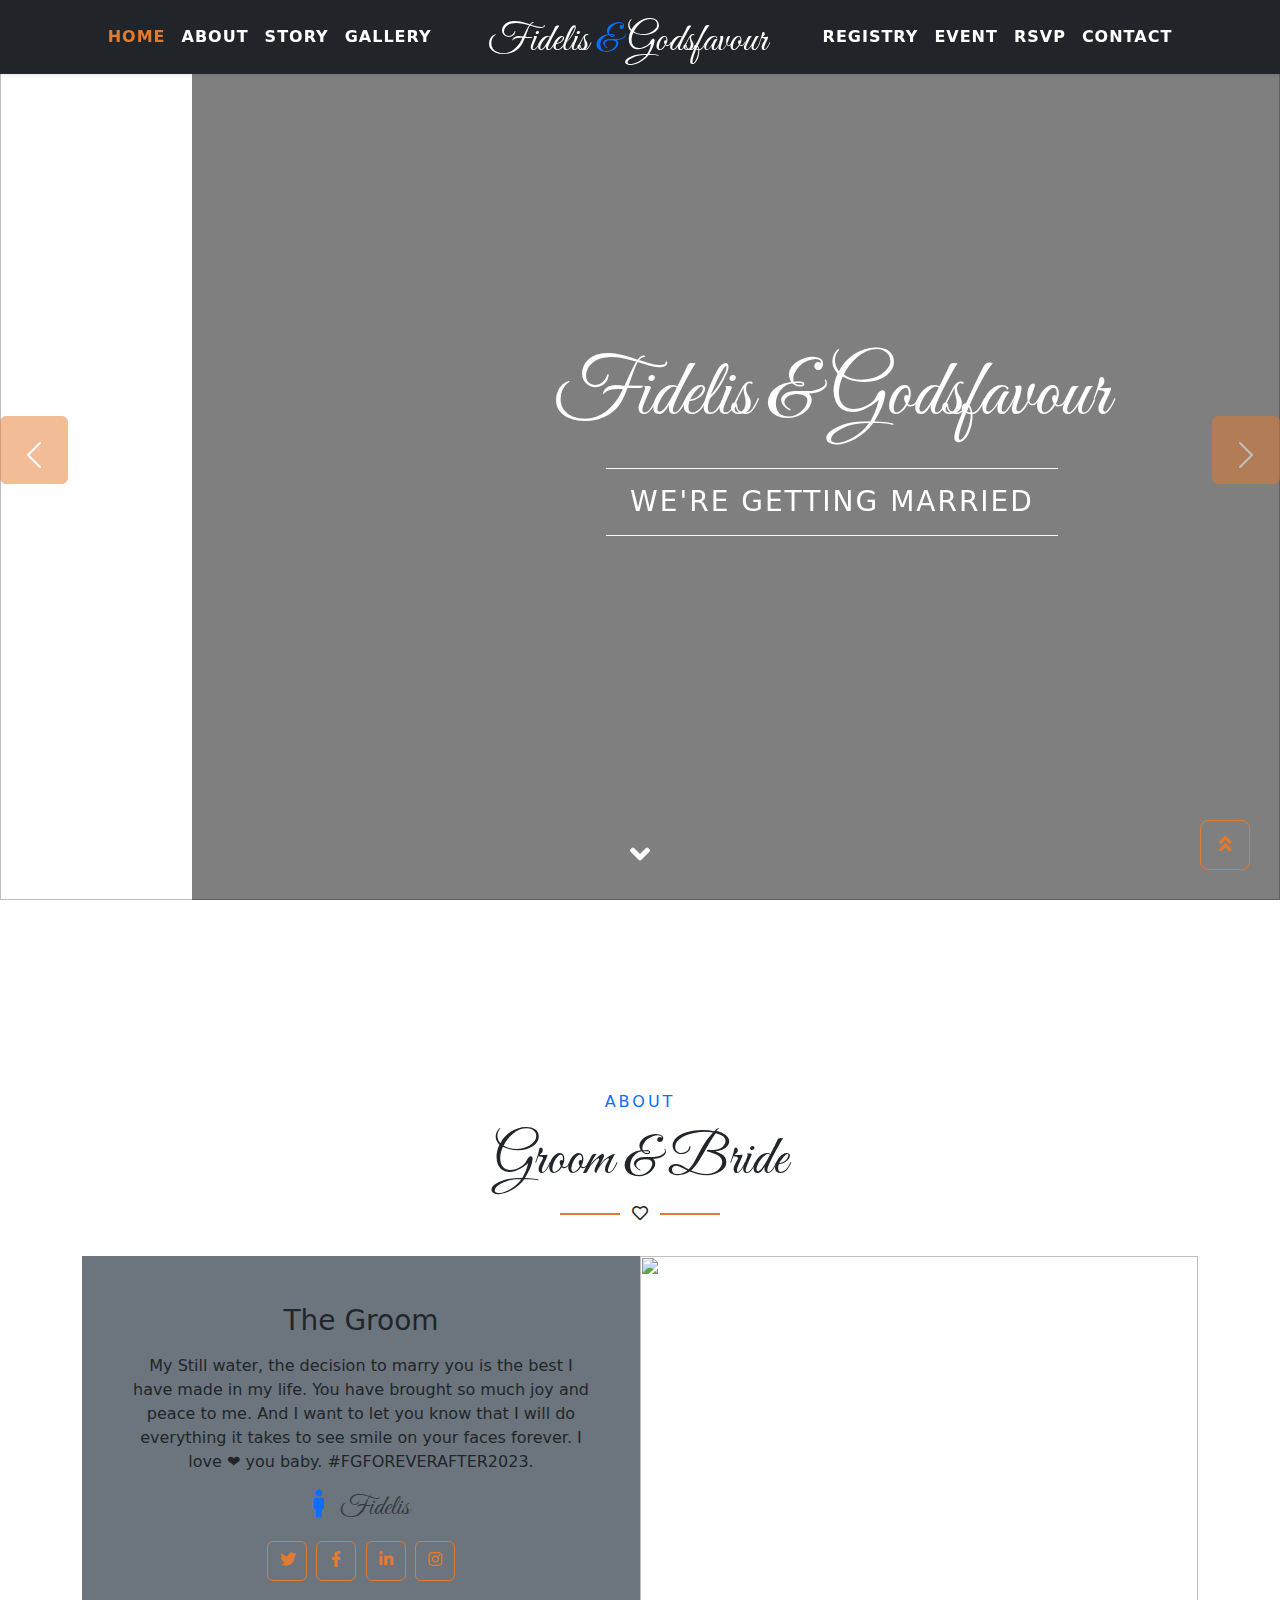
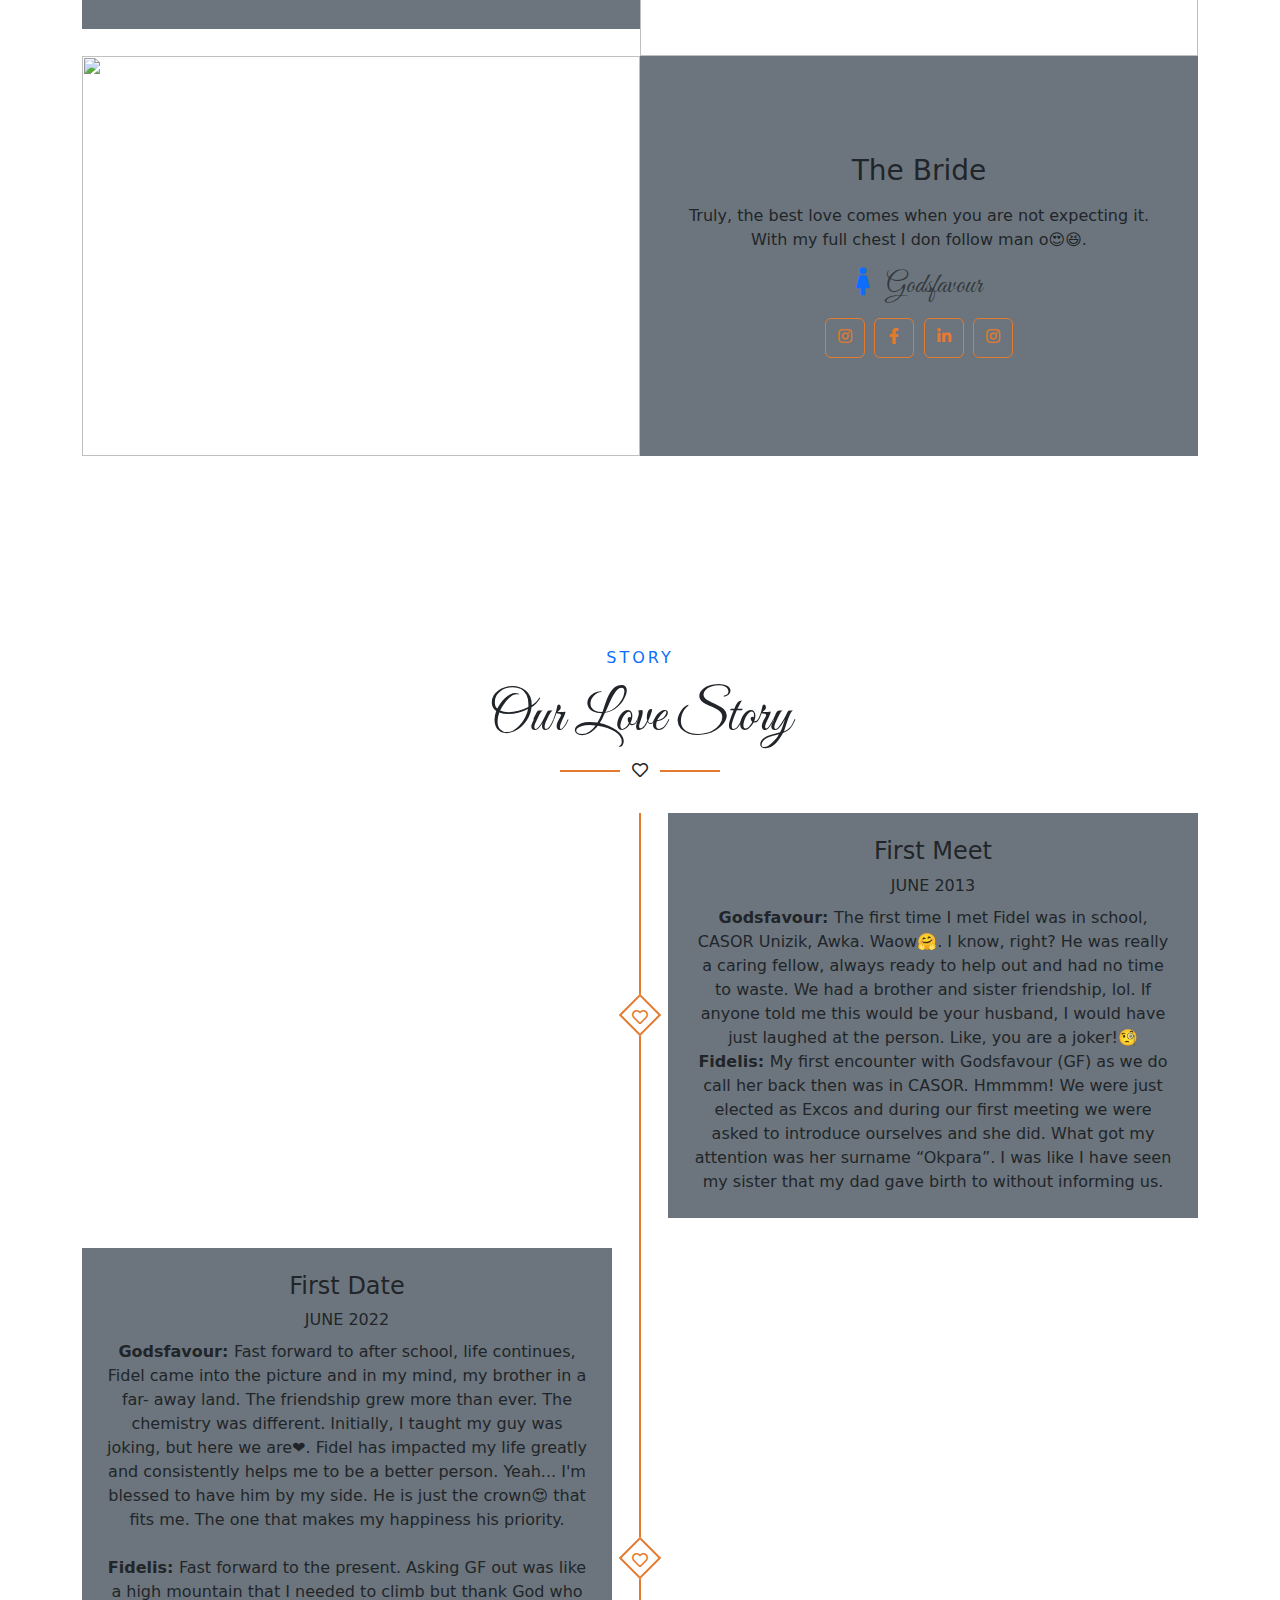
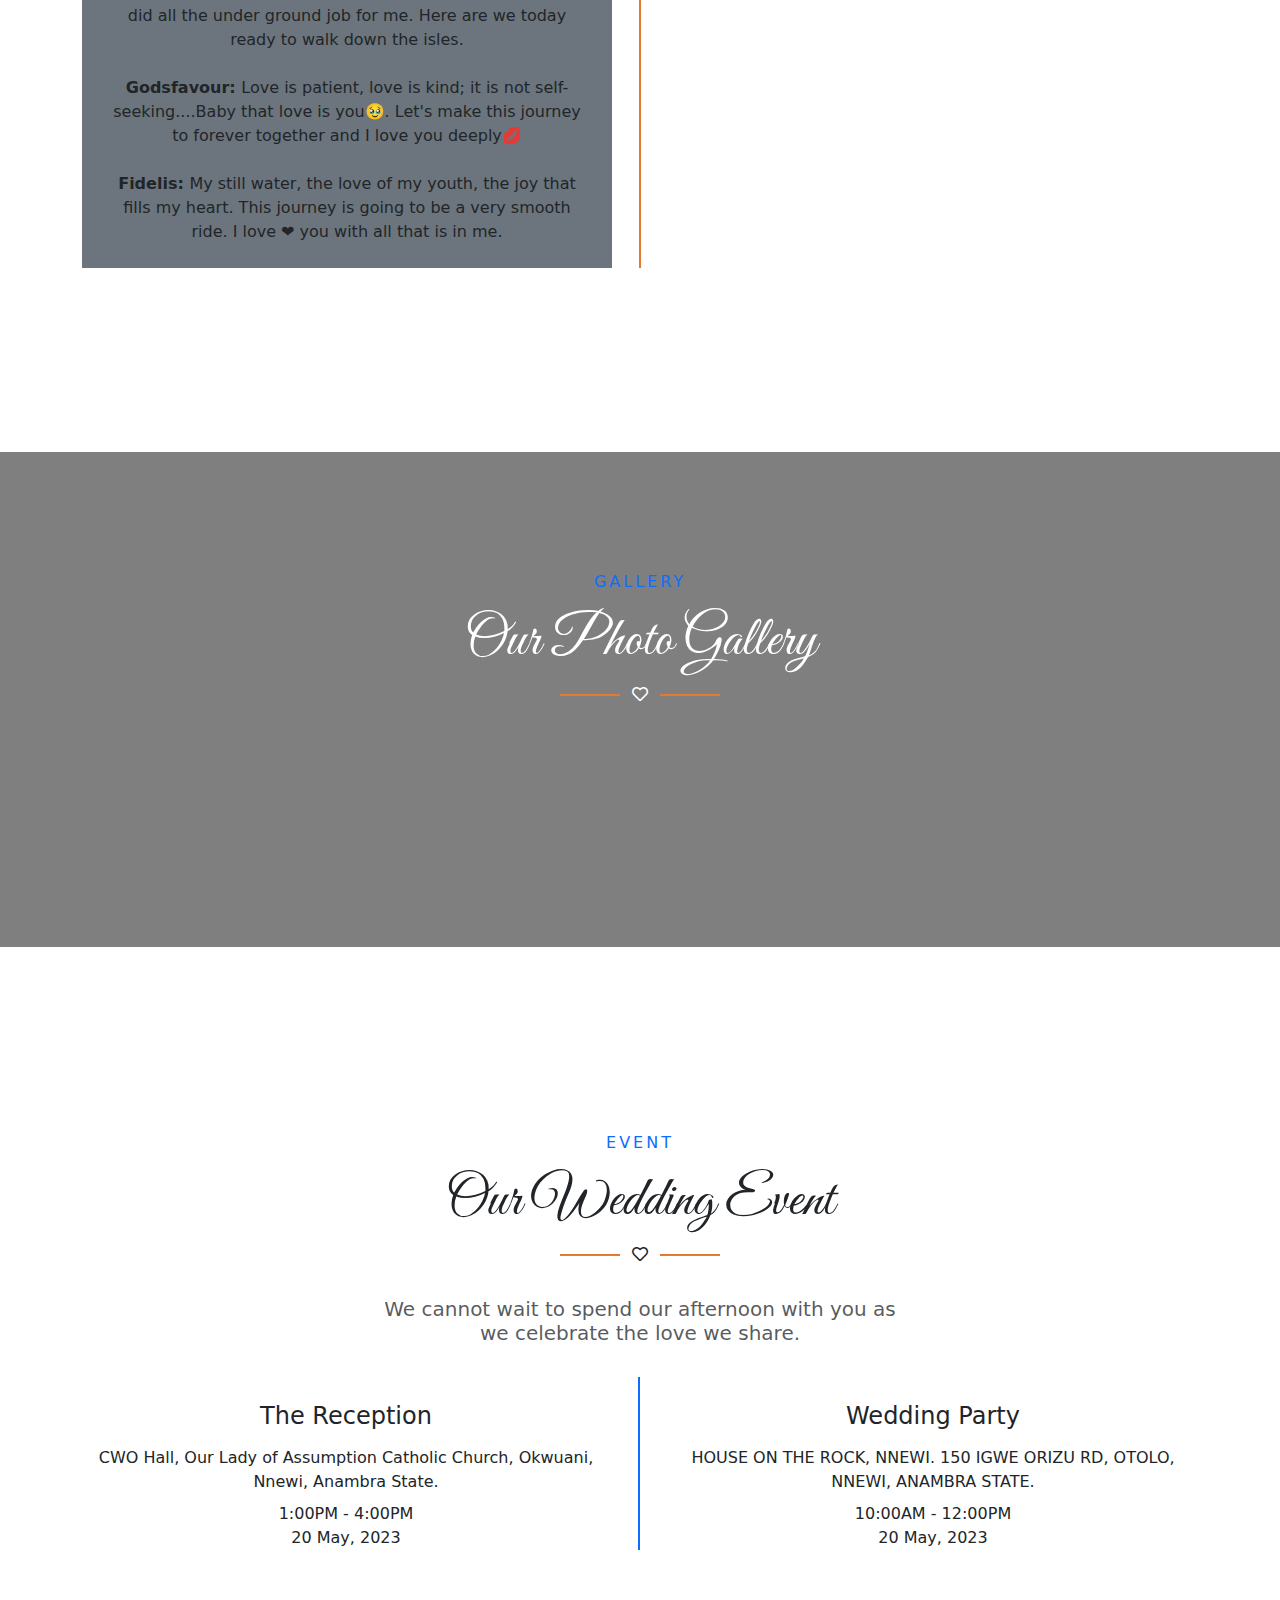
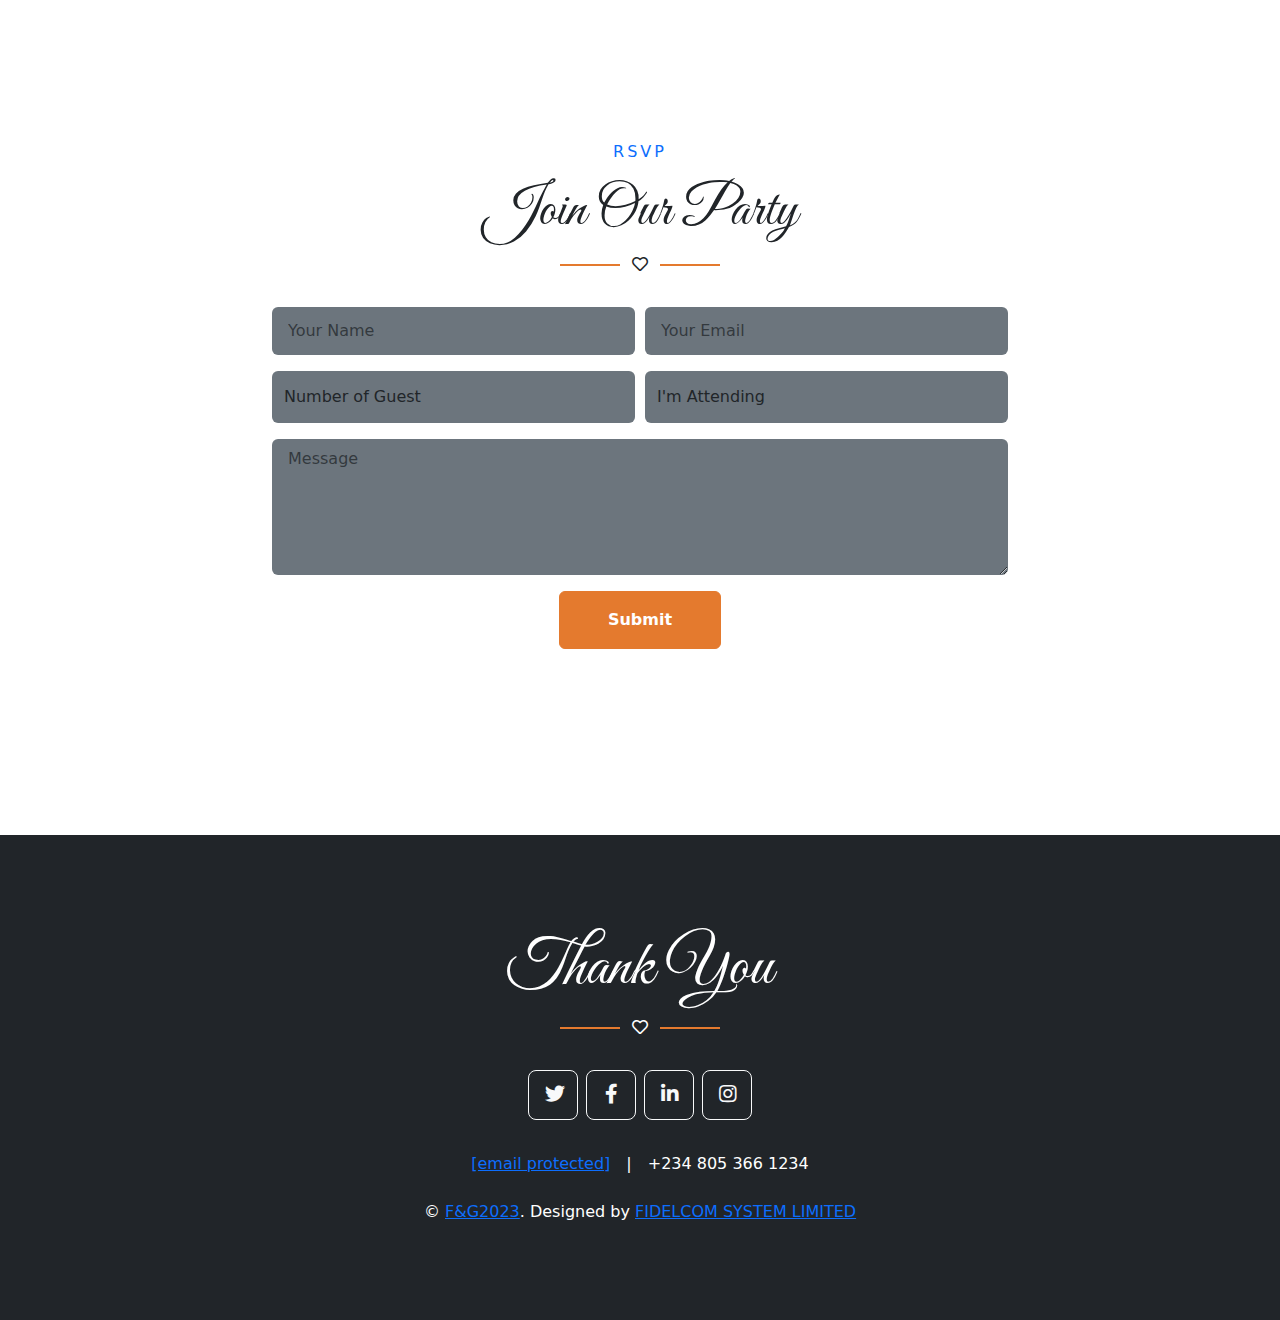
==== index.html @ 3bf1fab0 "first commit" ====
<!DOCTYPE html>
<html lang="en">
<head>
<meta charset="utf-8">
<title>FGFOREVERAFTER2023</title>
<meta content="width=device-width, initial-scale=1.0" name="viewport">
<meta content="Fidelcom System Limited" name="keywords">
<meta content="Fidelcom System Limited" name="description">
<meta http-equiv="Content-Security-Policy" content="upgrade-insecure-requests" />

<link href="img/favicon.ico" rel="icon">
<link rel="stylesheet" href="style.css">
<link rel="stylesheet" href="https://cdnjs.cloudflare.com/ajax/libs/OwlCarousel2/2.3.4/assets/owl.carousel.css">
<link rel="stylesheet" href="https://cdn.jsdelivr.net/npm/bootstrap@5.3.0/dist/css/bootstrap.min.css">
<link rel="preconnect" href="https://fonts.gstatic.com">
<link href="https://fonts.googleapis.com/css2?family=Great+Vibes&family=Montserrat:wght@400;600&display=swap" rel="stylesheet">

<link href="https://cdnjs.cloudflare.com/ajax/libs/font-awesome/5.10.0/css/all.min.css" rel="stylesheet">

<link rel="stylesheet" href="owlcarousel/owl.carousel.min.css">
<link href="lib/lightbox/css/lightbox.min.css" rel="stylesheet">

<link href="css/style.css" rel="stylesheet">

<style>
    [wire\:loading], [wire\:loading\.delay], [wire\:loading\.inline-block], [wire\:loading\.inline], [wire\:loading\.block], [wire\:loading\.flex], [wire\:loading\.table], [wire\:loading\.grid], [wire\:loading\.inline-flex] {
        display: none;
    }

    [wire\:loading\.delay\.shortest], [wire\:loading\.delay\.shorter], [wire\:loading\.delay\.short], [wire\:loading\.delay\.long], [wire\:loading\.delay\.longer], [wire\:loading\.delay\.longest] {
        display:none;
    }

    [wire\:offline] {
        display: none;
    }

    [wire\:dirty]:not(textarea):not(input):not(select) {
        display: none;
    }

    input:-webkit-autofill, select:-webkit-autofill, textarea:-webkit-autofill {
        animation-duration: 50000s;
        animation-name: livewireautofill;
    }

    @keyframes livewireautofill { from {} }
</style>
</head>
<body data-spy="scroll" data-target=".navbar" data-offset="51">

<nav class="navbar fixed-top shadow-sm navbar-expand-lg bg-dark navbar-dark py-3 py-lg-0 px-lg-5">
<a href="index.html" class="navbar-brand d-block d-lg-none">
<h1 class="font-secondary text-white mb-n2">Fidelis <span class="text-primary">&</span> Godsfavour</h1>
</a>
<button type="button" class="navbar-toggler" data-toggle="collapse" data-target="#navbarCollapse">
<span class="navbar-toggler-icon"></span>
</button>
<div class="collapse navbar-collapse justify-content-between" id="navbarCollapse">
<div class="navbar-nav ml-auto py-0">
<a href="#home" class="nav-item nav-link active">Home</a>
<a href="#about" class="nav-item nav-link">About</a>
<a href="#story" class="nav-item nav-link">Story</a>
<a href="#gallery" class="nav-item nav-link">Gallery</a>
</div>
<a href="/" class="navbar-brand mx-5 d-none d-lg-block">
<h1 class="font-secondary text-white mb-n2">Fidelis <span class="text-primary">&</span> Godsfavour</h1>
</a>
<div class="navbar-nav mr-auto py-0">
<a href="https://fandg23.fidelcom.org/registrys" class="nav-item nav-link">Registry</a>
<a href="#event" class="nav-item nav-link">Event</a>
<a href="#rsvp" class="nav-item nav-link">RSVP</a>
<a href="#contact" class="nav-item nav-link">Contact</a>
</div>
</div>
</nav>


<div class="container-fluid p-0 mb-5 pb-5" id="home">
<div id="header-carousel" class="carousel slide carousel-fade" data-ride="carousel">
<div class="carousel-inner">
<div class="carousel-item position-relative active" style="height: 100vh; min-height: 400px;">
<img class="position-absolute w-100 h-100" src="https://fandg23.fidelcom.org/img/carousel-2.jpg" style="object-fit: cover;">
<div class="carousel-caption d-flex flex-column align-items-center justify-content-center">
<div class="p-3" style="max-width: 900px;">
<h1 class="display-1 font-secondary text-white mt-n3 mb-md-4">Fidelis & Godsfavour</h1>
<div class="d-inline-block border-top border-bottom border-light py-3 px-4">
<h3 class="text-uppercase font-weight-normal text-white m-0" style="letter-spacing: 2px;">We're getting married</h3>
</div>
</div>
</div>
</div>
<div class="carousel-item position-relative" style="height: 100vh; min-height: 400px;">
<img class="position-absolute w-100 h-100" src="	https://fandg23.fidelcom.org/img/1.jpg
" style="object-fit: cover;">
<div class="carousel-caption d-flex flex-column align-items-center justify-content-center">
<div class="p-3" style="max-width: 900px;">
<h1 class="display-1 font-secondary text-white mt-n3 mb-md-4">Fidelis & Godsfavour</h1>
<div class="d-inline-block border-top border-bottom border-light py-3 px-4">
<h3 class="text-uppercase font-weight-normal text-white m-0" style="letter-spacing: 2px;">We're getting married</h3>
</div>
<button type="button" class="btn-play mx-auto" data-toggle="modal" data-src="https://www.youtube.com/embed/DWRcNpR6Kdc" data-target="#videoModal">
<span></span>
</button>
</div>
</div>
</div>
</div>
<a class="carousel-control-prev justify-content-start" href="#header-carousel" data-slide="prev">
<div class="btn btn-primary px-0" style="width: 68px; height: 68px;">
<span class="carousel-control-prev-icon mt-3"></span>
</div>
</a>
<a class="carousel-control-next justify-content-end" href="#header-carousel" data-slide="next">
<div class="btn btn-primary px-0" style="width: 68px; height: 68px;">
<span class="carousel-control-next-icon mt-3"></span>
</div>
</a>
</div>
</div>


<div class="modal fade" id="videoModal" tabindex="-1" role="dialog" aria-labelledby="exampleModalLabel" aria-hidden="true">
<div class="modal-dialog" role="document">
<div class="modal-content">
<div class="modal-body">
<button type="button" class="close" data-dismiss="modal" aria-label="Close">
<span aria-hidden="true">&times;</span>
</button>

<div class="embed-responsive embed-responsive-16by9">
<iframe class="embed-responsive-item" src id="video" allowscriptaccess="always" allow="autoplay"></iframe>
</div>
</div>
</div>
</div>
</div>


<div class="container-fluid py-5" id="about">
<div class="container py-5">
<div class="section-title position-relative text-center">
<h6 class="text-uppercase text-primary mb-3" style="letter-spacing: 3px;">About</h6>
<h1 class="font-secondary display-4">Groom & Bride</h1>
<i class="far fa-heart text-dark"></i>
</div>
<div class="row m-0 mb-4 mb-md-0 pb-2 pb-md-0">
<div class="col-md-6 p-0 text-center text-md-right">
<div class="groom_brideh-100 d-flex flex-column justify-content-center bg-secondary p-5">
<h3 class="mb-3">The Groom</h3>
<p>My Still water, the decision to marry you is the best I have made in my life. You have brought so much joy and peace to me. And I want to let you know that I will do everything it takes to see smile on your faces forever. I love ❤ you baby. #FGFOREVERAFTER2023.</p>
<h3 class="font-secondary font-weight-normal text-muted mb-3"><i class="fa fa-male text-primary pr-3"></i>Fidelis</h3>
<div class="position-relative">
<a class="btn btn-outline-primary btn-square mr-1" href="https://twitter.com/fidelis_okpara"><i class="fab fa-twitter"></i></a>
<a class="btn btn-outline-primary btn-square mr-1" href="https://www.facebook.com/fidelis.okpara.7?mibextid=LQQJ4d"><i class="fab fa-facebook-f"></i></a>
<a class="btn btn-outline-primary btn-square mr-1" href="https://linkedin.com/in/fidelisokpara123"><i class="fab fa-linkedin-in"></i></a>
<a class="btn btn-outline-primary btn-square" href="https://instagram.com/fidelcom_consult?igshid=NTc4MTIwNjQ2YQ=="><i class="fab fa-instagram"></i></a>
</div>
</div>
</div>
<div class="col-md-6 p-0" style="min-height: 400px;">
<img class="position-absolute w-100 h-100" src="https://fandg23.fidelcom.org/img/about-1.jpg" style="object-fit: cover;">
</div>
</div>
<div class="row m-0">
<div class="col-md-6 p-0" style="min-height: 400px;">
<img class="position-absolute w-100 h-100" src="https://fandg23.fidelcom.org/img/about-2.jpg" style="object-fit: cover;">
</div>
<div class="groom_bride col-md-6 p-0 text-center text-md-left">
<div class="  h-100 d-flex flex-column justify-content-center bg-secondary p-5 ">
<h3 class="mb-3">The Bride</h3>
<p>Truly, the best love comes when you are not expecting it. With my full chest I don follow man o😍😆.
</p>
<h3 class="font-secondary font-weight-normal text-muted mb-3"><i class="fa fa-female text-primary pr-3"></i>Godsfavour</h3>
<div class="position-relative">
<a class="btn btn-outline-primary btn-square mr-1" href="https://instagram.com/godsfavourokpara?igshid=NTc4MTIwNjQ2YQ== "><i class="fab fa-instagram"></i></a>
<a class="btn btn-outline-primary btn-square mr-1" href="https://www.facebook.com/godsfavour.okpara?mibextid=LQQJ4d"><i class="fab fa-facebook-f"></i></a>
<a class="btn btn-outline-primary btn-square mr-1" href="https://ng.linkedin.com/in/godsfavour-okpara-039474180"><i class="fab fa-linkedin-in"></i></a>
<a class="btn btn-outline-primary btn-square" href="https://instagram.com/godsfavourokpara?igshid=NTc4MTIwNjQ2YQ== "><i class="fab fa-instagram"></i></a>
</div>
</div>
</div>
</div>
</div>
</div>


<div class="container-fluid py-5" id="story">
<div class="container pt-5 pb-3">
<div class="section-title position-relative text-center">
<h6 class="text-uppercase text-primary mb-3" style="letter-spacing: 3px;">Story</h6>
<h1 class="font-secondary display-4">Our Love Story</h1>
<i class="far fa-heart text-dark"></i>
</div>
<div class="container timeline position-relative p-0">
<div class="row">
<div class="col-md-6 text-center text-md-right">
<img class="img-fluid mr-md-3" src="https://fandg23.fidelcom.org/img/story-1.jpg" alt>
</div>
<div class="col-md-6 text-center text-md-left">
<div class="h-100 d-flex flex-column justify-content-center bg-secondary p-4 ml-md-3">
<h4 class="mb-2">First Meet</h4>
<p class="text-uppercase mb-2">June 2013</p>
<p class="m-0"><b>Godsfavour: </b> The first time I met Fidel was in school, CASOR Unizik, Awka. Waow🤗. I know, right? He was really a caring fellow, always ready to help out and had no time to waste. We had a brother and sister friendship, lol. If anyone told me this would be your husband, I would have just laughed at the person. Like, you are a joker!🧐
</p>
<p class="m-0"><b>Fidelis: </b> My first encounter with Godsfavour (GF) as we do call her back then was in CASOR. Hmmmm! We were just elected as Excos and during our first meeting we were asked to introduce ourselves and she did. What got my attention was her surname “Okpara”. I was like I have seen my sister that my dad gave birth to without informing us.</p>
</div>
</div>
</div>
<div class="row">
<div class="col-md-6 text-center text-md-right">
<div class="h-100 d-flex flex-column justify-content-center bg-secondary p-4 mr-md-3">
<h4 class="mb-2">First Date</h4>
<p class="text-uppercase mb-2">June 2022</p>
<p class="m-0"><b>Godsfavour: </b>Fast forward to after school, life continues, Fidel came into the picture and in my mind, my brother in a far- away land. The friendship grew more than ever. The chemistry was different. Initially, I taught my guy was joking, but here we are❤. Fidel has impacted my life greatly and consistently helps me to be a better person. Yeah... I'm blessed to have him by my side. He is just the crown😍 that fits me. The one that makes my happiness his priority.</p><br>
<p class="m-0"><b>Fidelis: </b>Fast forward to the present. Asking GF out was like a high mountain that I needed to climb but thank God who did all the under ground job for me. Here are we today ready to walk down the isles.</p><br>
<p class="m-0"><b>Godsfavour: </b>Love is patient, love is kind; it is not self-seeking....Baby that love is you🥹. Let's make this journey to forever together and I love you deeply💋</p><br>
<p class="m-0"><b>Fidelis: </b>My still water, the love of my youth, the joy that fills my heart. This journey is going to be a very smooth ride. I love ❤ you with all that is in me.</p>
</div>
</div>
<div class="col-md-6 text-center text-md-left">
<img class="img-fluid ml-md-3" src="	https://fandg23.fidelcom.org/img/story-2.jpg" alt>
</div>
</div>
</div>
</div>
</div>


<div class="container-fluid bg-gallery" id="gallery" style="padding: 120px 0; margin: 90px 0;">
<div class="section-title position-relative text-center" style="margin-bottom: 120px;">
<h6 class="text-uppercase text-primary mb-3" style="letter-spacing: 3px;">Gallery</h6>
<h1 class="font-secondary display-4 text-white">Our Photo Gallery</h1>
<i class="far fa-heart text-white"></i>
</div>
<div class="owl-carousel gallery-carousel">
<div wire:id="UMoDJRbr6P9qxBPPelcz" wire:initial-data="{&quot;fingerprint&quot;:{&quot;id&quot;:&quot;UMoDJRbr6P9qxBPPelcz&quot;,&quot;name&quot;:&quot;albums&quot;,&quot;locale&quot;:&quot;en&quot;,&quot;path&quot;:&quot;\/&quot;,&quot;method&quot;:&quot;GET&quot;,&quot;v&quot;:&quot;acj&quot;},&quot;effects&quot;:{&quot;listeners&quot;:[]},&quot;serverMemo&quot;:{&quot;children&quot;:[],&quot;errors&quot;:[],&quot;htmlHash&quot;:&quot;80bbd597&quot;,&quot;data&quot;:{&quot;album&quot;:[]},&quot;dataMeta&quot;:{&quot;modelCollections&quot;:{&quot;album&quot;:{&quot;class&quot;:&quot;App\\Models\\Album&quot;,&quot;id&quot;:[1,2,3,4,5,6],&quot;relations&quot;:[],&quot;connection&quot;:&quot;mysql&quot;,&quot;collectionClass&quot;:null}}},&quot;checksum&quot;:&quot;b56f822bfc3d8e1954f6e525e3bb936b96e4c4c7d1ddcddb29a3d4e393ce2fc0&quot;}}" class="gallery-item">
<img class="img-fluid w-100" src="https://fandg23.fidelcom.org/storage/albums/wSoqjEpefIsRCu7eCRxefeajnlKl2ClRQlEQbDAh.jpg" alt>
<a href="https://fandg23.fidelcom.org/storage/albums/wSoqjEpefIsRCu7eCRxefeajnlKl2ClRQlEQbDAh.jpg" data-lightbox="gallery">
<i class="fa fa-2x fa-plus text-white"></i>
</a>
</div>
<div class="gallery-item">
<img class="img-fluid w-100" src="https://fandg23.fidelcom.org/storage/albums/GnwxYQfn0LThj1psMJZwo5Cvl263V1Lk6l2geErL.jpg" alt>
<a href="https://fandg23.fidelcom.org/storage/albums/GnwxYQfn0LThj1psMJZwo5Cvl263V1Lk6l2geErL.jpg" data-lightbox="gallery">
<i class="fa fa-2x fa-plus text-white"></i>
</a>
</div>
<div class="gallery-item">
<img class="img-fluid w-100" src="	https://fandg23.fidelcom.orghttps://fandg23.fidelcom.org/storage/albums/eughhNpdtPaAHOKWZRbdXyKgh2THSTKZAzA7Zle4.jpg" alt>
<a href="	https://fandg23.fidelcom.org/storage/albums/MtcEHobaeIKId5cdeAESHgRLjDw31xgII7RZ1mk8.jpg" data-lightbox="gallery">
<i class="fa fa-2x fa-plus text-white"></i>
</a>
</div>
<div class="gallery-item">
<img class="img-fluid w-100" src="/storage/albums/MtcEHobaeIKId5cdeAESHgRLjDw31xgII7RZ1mk8.jpg" alt>
<a href="https://fandg23.fidelcom.org/storage/albums/eughhNpdtPaAHOKWZRbdXyKgh2THSTKZAzA7Zle4.jpg" data-lightbox="gallery">
<i class="fa fa-2x fa-plus text-white"></i>
</a>
</div>
<div class="gallery-item">
<img class="img-fluid w-100" src="https://fandg23.fidelcom.org/storage/albums/fhx9jmjGuZQyA9SH1O881VNe8M9DScg1okcY7YsF.jpg" alt>
<a href="https://fandg23.fidelcom.org/storage/albums/fhx9jmjGuZQyA9SH1O881VNe8M9DScg1okcY7YsF.jpg" data-lightbox="gallery">
<i class="fa fa-2x fa-plus text-white"></i>
</a>
</div>
<div class="gallery-item">
<img class="img-fluid w-100" src="/storage/albums/fhx9jmjGuZQyA9SH1O881VNe8M9DScg1okcY7YsF.jpg" alt>
<a href="/storage/albums/fhx9jmjGuZQyA9SH1O881VNe8M9DScg1okcY7YsF.jpg" data-lightbox="gallery">
<i class="fa fa-2x fa-plus text-white"></i>
</a>
</div>
 </div>
</div>


<div class="container-fluid py-5" id="event">
<div class="container py-5">
<div class="section-title position-relative text-center">
<h6 class="text-uppercase text-primary mb-3" style="letter-spacing: 3px;">Event</h6>
<h1 class="font-secondary display-4">Our Wedding Event</h1>
<i class="far fa-heart text-dark"></i>
</div>
<div class="row justify-content-center">
<div class="col-md-6 text-center">
<h5 class="font-weight-normal text-muted mb-3 pb-3">We cannot wait to spend our afternoon with you as we celebrate the love we share.</h5>
</div>
</div>
<div class="row">
<div class="col-md-6 border-right border-primary">
<div class="text-center text-md-right mr-md-3 mb-4 mb-md-0">
<img class="img-fluid mb-4" src="img/event-1.jpg" alt>
<h4 class="mb-3">The Reception</h4>
<p class="mb-2">CWO Hall, Our Lady of Assumption Catholic Church, Okwuani, Nnewi, Anambra State.</p>
<p class="mb-0">1:00PM - 4:00PM</p>
<p class="mb-0">20 May, 2023</p>
</div>
</div>
<div class="col-md-6">
<div class="text-center text-md-left ml-md-3">
<img class="img-fluid mb-4" src="img/event-2.jpg" alt>
<h4 class="mb-3">Wedding Party</h4>
<p class="mb-2">HOUSE ON THE ROCK, NNEWI.
150 IGWE ORIZU RD, OTOLO, NNEWI, ANAMBRA STATE.</p>
<p class="mb-0">10:00AM - 12:00PM</p>
<p class="mb-0">20 May, 2023</p>
</div>
</div>
</div>
</div>
</div>




<div class="container-fluid py-5" id="rsvp">
<div wire:id="8nDROCCMmk3cTHfXsqgk" wire:initial-data="{&quot;fingerprint&quot;:{&quot;id&quot;:&quot;8nDROCCMmk3cTHfXsqgk&quot;,&quot;name&quot;:&quot;rsvps&quot;,&quot;locale&quot;:&quot;en&quot;,&quot;path&quot;:&quot;\/&quot;,&quot;method&quot;:&quot;GET&quot;,&quot;v&quot;:&quot;acj&quot;},&quot;effects&quot;:{&quot;listeners&quot;:[]},&quot;serverMemo&quot;:{&quot;children&quot;:[],&quot;errors&quot;:[],&quot;htmlHash&quot;:&quot;acda1ff2&quot;,&quot;data&quot;:{&quot;name&quot;:null,&quot;email&quot;:null,&quot;guest&quot;:null,&quot;status&quot;:null,&quot;message&quot;:null},&quot;dataMeta&quot;:[],&quot;checksum&quot;:&quot;9a4dae32b482487a973a1356975981852435364244f598c39161bd6d05978dfa&quot;}}" class="container py-5">
<div class="section-title position-relative text-center">
<h6 class="text-uppercase text-primary mb-3" style="letter-spacing: 3px;">RSVP</h6>
<h1 class="font-secondary display-4">Join Our Party</h1>
<i class="far fa-heart text-dark"></i>
</div>
<div class="row justify-content-center">
<div class="col-lg-8">
<div class="text-center">
<form wire:submit.prevent="submit">
<div class="form-row">
<div class="form-group col-sm-6">
<input wire:model="name" type="text" class="form-control bg-secondary border-0 py-4 px-3" placeholder="Your Name" />
</div>
<div class="form-group col-sm-6">
<input wire:model="email" type="email" class="form-control bg-secondary border-0 py-4 px-3" placeholder="Your Email" />
</div>
</div>
<div class="form-row">
<div class="form-group col-sm-6">
<select wire:model="guest" class="form-control bg-secondary border-0" style="height: 52px;">
<option selected>Number of Guest</option>
<option value="1">1</option>
<option value="2">2</option>
<option value="3">3</option>
<option value="4">4</option>
</select>
</div>
<div class="form-group col-sm-6">
<select wire:model="status" class="form-control bg-secondary border-0" style="height: 52px;">
<option selected>I'm Attending</option>
<option value="All Events">All Events</option>
<option value="Wedding Party">Wedding Party</option>
<option value="Reception">Reception</option>
</select>
</div>
</div>
<div class="form-group">
<textarea wire:model="message" class="form-control bg-secondary border-0 py-2 px-3" rows="5" placeholder="Message" required="required"></textarea>
</div>
<div>
<button class="btn btn-primary font-weight-bold py-3 px-5" type="submit">Submit</button>
</div>
</form>
</div>
</div>
</div>
</div>
</div>


<div class="container-fluid bg-dark text-white py-5" id="contact" style="margin-top: 90px;">
<div class="container text-center py-5">
<div class="section-title position-relative text-center">
<h1 class="font-secondary display-3 text-white">Thank You</h1>
<i class="far fa-heart text-white"></i>
</div>
<div class="d-flex justify-content-center mb-4">
<a class="btn btn-lg btn-outline-light btn-lg-square mr-2" href="https://twitter.com/fidelis_okpara"><i class="fab fa-twitter"></i></a>
<a class="btn btn-lg btn-outline-light btn-lg-square mr-2" href="https://facebook.com/fidelis.okpara.7"><i class="fab fa-facebook-f"></i></a>
<a class="btn btn-lg btn-outline-light btn-lg-square mr-2" href="https://linkedin.com/in/fidelisokpara123"><i class="fab fa-linkedin-in"></i></a>
<a class="btn btn-lg btn-outline-light btn-lg-square" href="https://www.instagram.com/fidelcom_consult/?hl=en"><i class="fab fa-instagram"></i></a>
</div>
<div class="d-flex justify-content-center py-2">
<p class="text-white" href="#"><a href="/cdn-cgi/l/email-protection" class="__cf_email__" data-cfemail="e382878e8a8da3858a87868f808c8ecd8c9184">[email&#160;protected]</a></p>
<span class="px-3">|</span>
<p class="text-white" href="#">+234 805 366 1234</p>
</div>
<p class="m-0">&copy; <a class="text-primary" href="#">F&G2023</a>. Designed by <a class="text-primary" href="https://fidelcom.org">FIDELCOM SYSTEM LIMITED</a>
</p>
</div>
</div>


<i class="fa fa-2x fa-angle-down text-white scroll-to-bottom"></i>

<a href="#" class="btn btn-lg btn-outline-primary btn-lg-square back-to-top"><i class="fa fa-angle-double-up"></i></a>


<script data-cfasync="false" src="/cdn-cgi/scripts/5c5dd728/cloudflare-static/email-decode.min.js"></script><script src="/vendor/livewire/livewire.js?id=90730a3b0e7144480175" data-turbo-eval="false" data-turbolinks-eval="false"></script>
<script data-turbo-eval="false" data-turbolinks-eval="false">
    if (window.livewire) {
	    console.warn('Livewire: It looks like Livewire\'s @livewireScripts JavaScript assets have already been loaded. Make sure you aren\'t loading them twice.')
	}

    window.livewire = new Livewire();
    window.livewire.devTools(true);
    window.Livewire = window.livewire;
    window.livewire_app_url = '';
    window.livewire_token = 'L4nfFxbZS7anisNGzJ229onQDRleGLLTyF5LGfC8';

	/* Make sure Livewire loads first. */
	if (window.Alpine) {
	    /* Defer showing the warning so it doesn't get buried under downstream errors. */
	    document.addEventListener("DOMContentLoaded", function () {
	        setTimeout(function() {
	            console.warn("Livewire: It looks like AlpineJS has already been loaded. Make sure Livewire\'s scripts are loaded before Alpine.\\n\\n Reference docs for more info: http://laravel-livewire.com/docs/alpine-js")
	        })
	    });
	}

	/* Make Alpine wait until Livewire is finished rendering to do its thing. */
    window.deferLoadingAlpine = function (callback) {
        window.addEventListener('livewire:load', function () {
            callback();
        });
    };

    let started = false;

    window.addEventListener('alpine:initializing', function () {
        if (! started) {
            window.livewire.start();

            started = true;
        }
    });

    document.addEventListener("DOMContentLoaded", function () {
        if (! started) {
            window.livewire.start();

            started = true;
        }
    });
</script>
<script src="https://code.jquery.com/jquery-3.4.1.min.js"></script>
<script src="https://cdn.jsdelivr.net/npm/bootstrap@5.3.0/dist/js/bootstrap.bundle.min.js"></script>
<script src="https://stackpath.bootstrapcdn.com/bootstrap/4.4.1/js/bootstrap.bundle.min.js"></script>
<script src="https://cdnjs.cloudflare.com/ajax/libs/OwlCarousel2/2.3.4/owl.carousel.min.js"></script>
<script src="lib/easing/easing.min.js"></script>
<script src="lib/waypoints/waypoints.min.js"></script>
<script src="lib/isotope/isotope.pkgd.min.js"></script>
<script src="lib/lightbox/js/lightbox.min.js"></script>

<script src="js/main.js"></script>
</body>
</html>
---- style.css ----
:root {
    --blue: #007bff;
    --indigo: #6610f2;
    --purple: #6f42c1;
    --pink: #e83e8c;
    --red: #dc3545;
    --orange: #fd7e14;
    --yellow: #ffc107;
    --green: #28a745;
    --teal: #20c997;
    --cyan: #17a2b8;
    --white: #fff;
    --gray: #6c757d;
    --gray-dark: #343a40;
    --primary: #E47A2E;
    --secondary: #EDF5F7;
    --success: #28a745;
    --info: #17a2b8;
    --warning: #ffc107;
    --danger: #dc3545;
    --light: #FFFFFF;
    --dark: #121F38;
    --breakpoint-xs: 0;
    --breakpoint-sm: 576px;
    --breakpoint-md: 768px;
    --breakpoint-lg: 992px;
    --breakpoint-xl: 1200px;
    --font-family-sans-serif: "Montserrat", sans-serif;
    --font-family-monospace: SFMono-Regular, Menlo, Monaco, Consolas, "Liberation Mono", "Courier New", monospace
}

*,*::before,*::after {
    box-sizing: border-box
}

html {
    font-family: sans-serif;
    line-height: 1.15;
    -webkit-text-size-adjust: 100%;
    -webkit-tap-highlight-color: transparent
}

article,aside,figcaption,figure,footer,header,hgroup,main,nav,section {
    display: block
}

body {
    margin: 0;
    font-family: montserrat,sans-serif;
    font-size: 1rem;
    font-weight: 400;
    line-height: 1.5;
    color: #818491;
    text-align: left;
    background-color: #fff
}

[tabindex="-1"]:focus:not(:focus-visible) {
    outline: 0!important
}

hr {
    box-sizing: content-box;
    height: 0;
    overflow: visible
}

h1,h2,h3,h4,h5,h6 {
    margin-top: 0;
    margin-bottom: .5rem
}

p {
    margin-top: 0;
    margin-bottom: 1rem
}

abbr[title],abbr[data-original-title] {
    text-decoration: underline;
    text-decoration: underline dotted;
    cursor: help;
    border-bottom: 0;
    text-decoration-skip-ink: none
}

address {
    margin-bottom: 1rem;
    font-style: normal;
    line-height: inherit
}

ol,ul,dl {
    margin-top: 0;
    margin-bottom: 1rem
}

ol ol,ul ul,ol ul,ul ol {
    margin-bottom: 0
}

dt {
    font-weight: 700
}

dd {
    margin-bottom: .5rem;
    margin-left: 0
}

blockquote {
    margin: 0 0 1rem
}

b,strong {
    font-weight: bolder
}

small {
    font-size: 80%
}

sub,sup {
    position: relative;
    font-size: 75%;
    line-height: 0;
    vertical-align: baseline
}

sub {
    bottom: -.25em
}

sup {
    top: -.5em
}

a {
    color: #e47a2e;
    text-decoration: none;
    background-color: transparent
}

a:hover {
    color: #af5617;
    text-decoration: underline
}

a:not([href]):not([class]) {
    color: inherit;
    text-decoration: none
}

a:not([href]):not([class]):hover {
    color: inherit;
    text-decoration: none
}

pre,code,kbd,samp {
    font-family: SFMono-Regular,Menlo,Monaco,Consolas,liberation mono,courier new,monospace;
    font-size: 1em
}

pre {
    margin-top: 0;
    margin-bottom: 1rem;
    overflow: auto;
    -ms-overflow-style: scrollbar
}

figure {
    margin: 0 0 1rem
}

img {
    vertical-align: middle;
    border-style: none
}

svg {
    overflow: hidden;
    vertical-align: middle
}

table {
    border-collapse: collapse
}

caption {
    padding-top: .75rem;
    padding-bottom: .75rem;
    color: #6c757d;
    text-align: left;
    caption-side: bottom
}

th {
    text-align: inherit;
    text-align: -webkit-match-parent
}

label {
    display: inline-block;
    margin-bottom: .5rem
}

button {
    border-radius: 0
}

button:focus {
    outline: 1px dotted;
    outline: 5px auto -webkit-focus-ring-color
}

input,button,select,optgroup,textarea {
    margin: 0;
    font-family: inherit;
    font-size: inherit;
    line-height: inherit
}

button,input {
    overflow: visible
}

button,select {
    text-transform: none
}

[role=button] {
    cursor: pointer
}

select {
    word-wrap: normal
}

button,[type=button],[type=reset],[type=submit] {
    -webkit-appearance: button
}

button:not(:disabled),[type=button]:not(:disabled),[type=reset]:not(:disabled),[type=submit]:not(:disabled) {
    cursor: pointer
}

button::-moz-focus-inner,[type=button]::-moz-focus-inner,[type=reset]::-moz-focus-inner,[type=submit]::-moz-focus-inner {
    padding: 0;
    border-style: none
}

input[type=radio],input[type=checkbox] {
    box-sizing: border-box;
    padding: 0
}

textarea {
    overflow: auto;
    resize: vertical
}

fieldset {
    min-width: 0;
    padding: 0;
    margin: 0;
    border: 0
}

legend {
    display: block;
    width: 100%;
    max-width: 100%;
    padding: 0;
    margin-bottom: .5rem;
    font-size: 1.5rem;
    line-height: inherit;
    color: inherit;
    white-space: normal
}

@media(max-width: 1200px) {
    legend {
        font-size:calc(1.275rem + 0.3vw)
    }
}

progress {
    vertical-align: baseline
}

[type=number]::-webkit-inner-spin-button,[type=number]::-webkit-outer-spin-button {
    height: auto
}

[type=search] {
    outline-offset: -2px;
    -webkit-appearance: none
}

[type=search]::-webkit-search-decoration {
    -webkit-appearance: none
}

::-webkit-file-upload-button {
    font: inherit;
    -webkit-appearance: button
}

output {
    display: inline-block
}

summary {
    display: list-item;
    cursor: pointer
}

template {
    display: none
}

[hidden] {
    display: none!important
}

h1,h2,h3,h4,h5,h6,.h1,.h2,.h3,.h4,.h5,.h6 {
    margin-bottom: .5rem;
    font-weight: 600;
    line-height: 1.2;
    color: #121f38
}

h1,.h1 {
    font-size: 2.5rem
}

@media(max-width: 1200px) {
    h1,.h1 {
        font-size:calc(1.375rem + 1.5vw)
    }
}

h2,.h2 {
    font-size: 2rem
}

@media(max-width: 1200px) {
    h2,.h2 {
        font-size:calc(1.325rem + 0.9vw)
    }
}

h3,.h3 {
    font-size: 1.75rem
}

@media(max-width: 1200px) {
    h3,.h3 {
        font-size:calc(1.3rem + 0.6vw)
    }
}

h4,.h4 {
    font-size: 1.5rem
}

@media(max-width: 1200px) {
    h4,.h4 {
        font-size:calc(1.275rem + 0.3vw)
    }
}

h5,.h5 {
    font-size: 1.25rem
}

h6,.h6 {
    font-size: 1rem
}

.lead {
    font-size: 1.25rem;
    font-weight: 300
}

.display-1 {
    font-size: 6rem;
    font-weight: 300;
    line-height: 1.2
}

@media(max-width: 1200px) {
    .display-1 {
        font-size:calc(1.725rem + 5.7vw)
    }
}

.display-2 {
    font-size: 5.5rem;
    font-weight: 300;
    line-height: 1.2
}

@media(max-width: 1200px) {
    .display-2 {
        font-size:calc(1.675rem + 5.1vw)
    }
}

.display-3 {
    font-size: 4.5rem;
    font-weight: 300;
    line-height: 1.2
}

@media(max-width: 1200px) {
    .display-3 {
        font-size:calc(1.575rem + 3.9vw)
    }
}

.display-4 {
    font-size: 3.5rem;
    font-weight: 300;
    line-height: 1.2
}

@media(max-width: 1200px) {
    .display-4 {
        font-size:calc(1.475rem + 2.7vw)
    }
}

hr {
    margin-top: 1rem;
    margin-bottom: 1rem;
    border: 0;
    border-top: 2px solid rgba(0,0,0,.1)
}

small,.small {
    font-size: 80%;
    font-weight: 400
}

mark,.mark {
    padding: .2em;
    background-color: #fcf8e3
}

.list-unstyled {
    padding-left: 0;
    list-style: none
}

.list-inline {
    padding-left: 0;
    list-style: none
}

.list-inline-item {
    display: inline-block
}

.list-inline-item:not(:last-child) {
    margin-right: .5rem
}

.initialism {
    font-size: 90%;
    text-transform: uppercase
}

.blockquote {
    margin-bottom: 1rem;
    font-size: 1.25rem
}

.blockquote-footer {
    display: block;
    font-size: 80%;
    color: #6c757d
}

.blockquote-footer::before {
    content: "\2014\00A0"
}

.img-fluid {
    max-width: 100%;
    height: auto
}

.img-thumbnail {
    padding: .25rem;
    background-color: #fff;
    border: 2px solid #dee2e6;
    max-width: 100%;
    height: auto
}

.figure {
    display: inline-block
}

.figure-img {
    margin-bottom: .5rem;
    line-height: 1
}

.figure-caption {
    font-size: 90%;
    color: #6c757d
}

code {
    font-size: 87.5%;
    color: #e83e8c;
    word-wrap: break-word
}

a>code {
    color: inherit
}

kbd {
    padding: .2rem .4rem;
    font-size: 87.5%;
    color: #fff;
    background-color: #212529
}

kbd kbd {
    padding: 0;
    font-size: 100%;
    font-weight: 700
}

pre {
    display: block;
    font-size: 87.5%;
    color: #212529
}

pre code {
    font-size: inherit;
    color: inherit;
    word-break: normal
}

.pre-scrollable {
    max-height: 340px;
    overflow-y: scroll
}

.container,.container-fluid,.container-sm,.container-md,.container-lg,.container-xl {
    width: 100%;
    padding-right: 15px;
    padding-left: 15px;
    margin-right: auto;
    margin-left: auto
}

@media(min-width: 576px) {
    .container,.container-sm {
        max-width:540px
    }
}

@media(min-width: 768px) {
    .container,.container-sm,.container-md {
        max-width:720px
    }
}

@media(min-width: 992px) {
    .container,.container-sm,.container-md,.container-lg {
        max-width:960px
    }
}

@media(min-width: 1200px) {
    .container,.container-sm,.container-md,.container-lg,.container-xl {
        max-width:1140px
    }
}

.row {
    display: flex;
    flex-wrap: wrap;
    margin-right: -15px;
    margin-left: -15px
}

.no-gutters {
    margin-right: 0;
    margin-left: 0
}

.no-gutters>.col,.no-gutters>[class*=col-] {
    padding-right: 0;
    padding-left: 0
}

.col-1,.col-2,.col-3,.col-4,.col-5,.col-6,.col-7,.col-8,.col-9,.col-10,.col-11,.col-12,.col,.col-auto,.col-sm-1,.col-sm-2,.col-sm-3,.col-sm-4,.col-sm-5,.col-sm-6,.col-sm-7,.col-sm-8,.col-sm-9,.col-sm-10,.col-sm-11,.col-sm-12,.col-sm,.col-sm-auto,.col-md-1,.col-md-2,.col-md-3,.col-md-4,.col-md-5,.col-md-6,.col-md-7,.col-md-8,.col-md-9,.col-md-10,.col-md-11,.col-md-12,.col-md,.col-md-auto,.col-lg-1,.col-lg-2,.col-lg-3,.col-lg-4,.col-lg-5,.col-lg-6,.col-lg-7,.col-lg-8,.col-lg-9,.col-lg-10,.col-lg-11,.col-lg-12,.col-lg,.col-lg-auto,.col-xl-1,.col-xl-2,.col-xl-3,.col-xl-4,.col-xl-5,.col-xl-6,.col-xl-7,.col-xl-8,.col-xl-9,.col-xl-10,.col-xl-11,.col-xl-12,.col-xl,.col-xl-auto {
    position: relative;
    width: 100%;
    padding-right: 15px;
    padding-left: 15px
}

.col {
    flex-basis: 0;
    flex-grow: 1;
    max-width: 100%
}

.row-cols-1>* {
    flex: 0 0 100%;
    max-width: 100%
}

.row-cols-2>* {
    flex: 0 0 50%;
    max-width: 50%
}

.row-cols-3>* {
    flex: 0 0 33.33333%;
    max-width: 33.33333%
}

.row-cols-4>* {
    flex: 0 0 25%;
    max-width: 25%
}

.row-cols-5>* {
    flex: 0 0 20%;
    max-width: 20%
}

.row-cols-6>* {
    flex: 0 0 16.66667%;
    max-width: 16.66667%
}

.col-auto {
    flex: 0 0 auto;
    width: auto;
    max-width: 100%
}

.col-1 {
    flex: 0 0 8.33333%;
    max-width: 8.33333%
}

.col-2 {
    flex: 0 0 16.66667%;
    max-width: 16.66667%
}

.col-3 {
    flex: 0 0 25%;
    max-width: 25%
}

.col-4 {
    flex: 0 0 33.33333%;
    max-width: 33.33333%
}

.col-5 {
    flex: 0 0 41.66667%;
    max-width: 41.66667%
}

.col-6 {
    flex: 0 0 50%;
    max-width: 50%
}

.col-7 {
    flex: 0 0 58.33333%;
    max-width: 58.33333%
}

.col-8 {
    flex: 0 0 66.66667%;
    max-width: 66.66667%
}

.col-9 {
    flex: 0 0 75%;
    max-width: 75%
}

.col-10 {
    flex: 0 0 83.33333%;
    max-width: 83.33333%
}

.col-11 {
    flex: 0 0 91.66667%;
    max-width: 91.66667%
}

.col-12 {
    flex: 0 0 100%;
    max-width: 100%
}

.order-first {
    order: -1
}

.order-last {
    order: 13
}

.order-0 {
    order: 0
}

.order-1 {
    order: 1
}

.order-2 {
    order: 2
}

.order-3 {
    order: 3
}

.order-4 {
    order: 4
}

.order-5 {
    order: 5
}

.order-6 {
    order: 6
}

.order-7 {
    order: 7
}

.order-8 {
    order: 8
}

.order-9 {
    order: 9
}

.order-10 {
    order: 10
}

.order-11 {
    order: 11
}

.order-12 {
    order: 12
}

.offset-1 {
    margin-left: 8.33333%
}

.offset-2 {
    margin-left: 16.66667%
}

.offset-3 {
    margin-left: 25%
}

.offset-4 {
    margin-left: 33.33333%
}

.offset-5 {
    margin-left: 41.66667%
}

.offset-6 {
    margin-left: 50%
}

.offset-7 {
    margin-left: 58.33333%
}

.offset-8 {
    margin-left: 66.66667%
}

.offset-9 {
    margin-left: 75%
}

.offset-10 {
    margin-left: 83.33333%
}

.offset-11 {
    margin-left: 91.66667%
}

@media(min-width: 576px) {
    .col-sm {
        flex-basis:0;
        flex-grow: 1;
        max-width: 100%
    }

    .row-cols-sm-1>* {
        flex: 0 0 100%;
        max-width: 100%
    }

    .row-cols-sm-2>* {
        flex: 0 0 50%;
        max-width: 50%
    }

    .row-cols-sm-3>* {
        flex: 0 0 33.33333%;
        max-width: 33.33333%
    }

    .row-cols-sm-4>* {
        flex: 0 0 25%;
        max-width: 25%
    }

    .row-cols-sm-5>* {
        flex: 0 0 20%;
        max-width: 20%
    }

    .row-cols-sm-6>* {
        flex: 0 0 16.66667%;
        max-width: 16.66667%
    }

    .col-sm-auto {
        flex: 0 0 auto;
        width: auto;
        max-width: 100%
    }

    .col-sm-1 {
        flex: 0 0 8.33333%;
        max-width: 8.33333%
    }

    .col-sm-2 {
        flex: 0 0 16.66667%;
        max-width: 16.66667%
    }

    .col-sm-3 {
        flex: 0 0 25%;
        max-width: 25%
    }

    .col-sm-4 {
        flex: 0 0 33.33333%;
        max-width: 33.33333%
    }

    .col-sm-5 {
        flex: 0 0 41.66667%;
        max-width: 41.66667%
    }

    .col-sm-6 {
        flex: 0 0 50%;
        max-width: 50%
    }

    .col-sm-7 {
        flex: 0 0 58.33333%;
        max-width: 58.33333%
    }

    .col-sm-8 {
        flex: 0 0 66.66667%;
        max-width: 66.66667%
    }

    .col-sm-9 {
        flex: 0 0 75%;
        max-width: 75%
    }

    .col-sm-10 {
        flex: 0 0 83.33333%;
        max-width: 83.33333%
    }

    .col-sm-11 {
        flex: 0 0 91.66667%;
        max-width: 91.66667%
    }

    .col-sm-12 {
        flex: 0 0 100%;
        max-width: 100%
    }

    .order-sm-first {
        order: -1
    }

    .order-sm-last {
        order: 13
    }

    .order-sm-0 {
        order: 0
    }

    .order-sm-1 {
        order: 1
    }

    .order-sm-2 {
        order: 2
    }

    .order-sm-3 {
        order: 3
    }

    .order-sm-4 {
        order: 4
    }

    .order-sm-5 {
        order: 5
    }

    .order-sm-6 {
        order: 6
    }

    .order-sm-7 {
        order: 7
    }

    .order-sm-8 {
        order: 8
    }

    .order-sm-9 {
        order: 9
    }

    .order-sm-10 {
        order: 10
    }

    .order-sm-11 {
        order: 11
    }

    .order-sm-12 {
        order: 12
    }

    .offset-sm-0 {
        margin-left: 0
    }

    .offset-sm-1 {
        margin-left: 8.33333%
    }

    .offset-sm-2 {
        margin-left: 16.66667%
    }

    .offset-sm-3 {
        margin-left: 25%
    }

    .offset-sm-4 {
        margin-left: 33.33333%
    }

    .offset-sm-5 {
        margin-left: 41.66667%
    }

    .offset-sm-6 {
        margin-left: 50%
    }

    .offset-sm-7 {
        margin-left: 58.33333%
    }

    .offset-sm-8 {
        margin-left: 66.66667%
    }

    .offset-sm-9 {
        margin-left: 75%
    }

    .offset-sm-10 {
        margin-left: 83.33333%
    }

    .offset-sm-11 {
        margin-left: 91.66667%
    }
}

@media(min-width: 768px) {
    .col-md {
        flex-basis:0;
        flex-grow: 1;
        max-width: 100%
    }

    .row-cols-md-1>* {
        flex: 0 0 100%;
        max-width: 100%
    }

    .row-cols-md-2>* {
        flex: 0 0 50%;
        max-width: 50%
    }

    .row-cols-md-3>* {
        flex: 0 0 33.33333%;
        max-width: 33.33333%
    }

    .row-cols-md-4>* {
        flex: 0 0 25%;
        max-width: 25%
    }

    .row-cols-md-5>* {
        flex: 0 0 20%;
        max-width: 20%
    }

    .row-cols-md-6>* {
        flex: 0 0 16.66667%;
        max-width: 16.66667%
    }

    .col-md-auto {
        flex: 0 0 auto;
        width: auto;
        max-width: 100%
    }

    .col-md-1 {
        flex: 0 0 8.33333%;
        max-width: 8.33333%
    }

    .col-md-2 {
        flex: 0 0 16.66667%;
        max-width: 16.66667%
    }

    .col-md-3 {
        flex: 0 0 25%;
        max-width: 25%
    }

    .col-md-4 {
        flex: 0 0 33.33333%;
        max-width: 33.33333%
    }

    .col-md-5 {
        flex: 0 0 41.66667%;
        max-width: 41.66667%
    }

    .col-md-6 {
        flex: 0 0 50%;
        max-width: 50%
    }

    .col-md-7 {
        flex: 0 0 58.33333%;
        max-width: 58.33333%
    }

    .col-md-8 {
        flex: 0 0 66.66667%;
        max-width: 66.66667%
    }

    .col-md-9 {
        flex: 0 0 75%;
        max-width: 75%
    }

    .col-md-10 {
        flex: 0 0 83.33333%;
        max-width: 83.33333%
    }

    .col-md-11 {
        flex: 0 0 91.66667%;
        max-width: 91.66667%
    }

    .col-md-12 {
        flex: 0 0 100%;
        max-width: 100%
    }

    .order-md-first {
        order: -1
    }

    .order-md-last {
        order: 13
    }

    .order-md-0 {
        order: 0
    }

    .order-md-1 {
        order: 1
    }

    .order-md-2 {
        order: 2
    }

    .order-md-3 {
        order: 3
    }

    .order-md-4 {
        order: 4
    }

    .order-md-5 {
        order: 5
    }

    .order-md-6 {
        order: 6
    }

    .order-md-7 {
        order: 7
    }

    .order-md-8 {
        order: 8
    }

    .order-md-9 {
        order: 9
    }

    .order-md-10 {
        order: 10
    }

    .order-md-11 {
        order: 11
    }

    .order-md-12 {
        order: 12
    }

    .offset-md-0 {
        margin-left: 0
    }

    .offset-md-1 {
        margin-left: 8.33333%
    }

    .offset-md-2 {
        margin-left: 16.66667%
    }

    .offset-md-3 {
        margin-left: 25%
    }

    .offset-md-4 {
        margin-left: 33.33333%
    }

    .offset-md-5 {
        margin-left: 41.66667%
    }

    .offset-md-6 {
        margin-left: 50%
    }

    .offset-md-7 {
        margin-left: 58.33333%
    }

    .offset-md-8 {
        margin-left: 66.66667%
    }

    .offset-md-9 {
        margin-left: 75%
    }

    .offset-md-10 {
        margin-left: 83.33333%
    }

    .offset-md-11 {
        margin-left: 91.66667%
    }
}

@media(min-width: 992px) {
    .col-lg {
        flex-basis:0;
        flex-grow: 1;
        max-width: 100%
    }

    .row-cols-lg-1>* {
        flex: 0 0 100%;
        max-width: 100%
    }

    .row-cols-lg-2>* {
        flex: 0 0 50%;
        max-width: 50%
    }

    .row-cols-lg-3>* {
        flex: 0 0 33.33333%;
        max-width: 33.33333%
    }

    .row-cols-lg-4>* {
        flex: 0 0 25%;
        max-width: 25%
    }

    .row-cols-lg-5>* {
        flex: 0 0 20%;
        max-width: 20%
    }

    .row-cols-lg-6>* {
        flex: 0 0 16.66667%;
        max-width: 16.66667%
    }

    .col-lg-auto {
        flex: 0 0 auto;
        width: auto;
        max-width: 100%
    }

    .col-lg-1 {
        flex: 0 0 8.33333%;
        max-width: 8.33333%
    }

    .col-lg-2 {
        flex: 0 0 16.66667%;
        max-width: 16.66667%
    }

    .col-lg-3 {
        flex: 0 0 25%;
        max-width: 25%
    }

    .col-lg-4 {
        flex: 0 0 33.33333%;
        max-width: 33.33333%
    }

    .col-lg-5 {
        flex: 0 0 41.66667%;
        max-width: 41.66667%
    }

    .col-lg-6 {
        flex: 0 0 50%;
        max-width: 50%
    }

    .col-lg-7 {
        flex: 0 0 58.33333%;
        max-width: 58.33333%
    }

    .col-lg-8 {
        flex: 0 0 66.66667%;
        max-width: 66.66667%
    }

    .col-lg-9 {
        flex: 0 0 75%;
        max-width: 75%
    }

    .col-lg-10 {
        flex: 0 0 83.33333%;
        max-width: 83.33333%
    }

    .col-lg-11 {
        flex: 0 0 91.66667%;
        max-width: 91.66667%
    }

    .col-lg-12 {
        flex: 0 0 100%;
        max-width: 100%
    }

    .order-lg-first {
        order: -1
    }

    .order-lg-last {
        order: 13
    }

    .order-lg-0 {
        order: 0
    }

    .order-lg-1 {
        order: 1
    }

    .order-lg-2 {
        order: 2
    }

    .order-lg-3 {
        order: 3
    }

    .order-lg-4 {
        order: 4
    }

    .order-lg-5 {
        order: 5
    }

    .order-lg-6 {
        order: 6
    }

    .order-lg-7 {
        order: 7
    }

    .order-lg-8 {
        order: 8
    }

    .order-lg-9 {
        order: 9
    }

    .order-lg-10 {
        order: 10
    }

    .order-lg-11 {
        order: 11
    }

    .order-lg-12 {
        order: 12
    }

    .offset-lg-0 {
        margin-left: 0
    }

    .offset-lg-1 {
        margin-left: 8.33333%
    }

    .offset-lg-2 {
        margin-left: 16.66667%
    }

    .offset-lg-3 {
        margin-left: 25%
    }

    .offset-lg-4 {
        margin-left: 33.33333%
    }

    .offset-lg-5 {
        margin-left: 41.66667%
    }

    .offset-lg-6 {
        margin-left: 50%
    }

    .offset-lg-7 {
        margin-left: 58.33333%
    }

    .offset-lg-8 {
        margin-left: 66.66667%
    }

    .offset-lg-9 {
        margin-left: 75%
    }

    .offset-lg-10 {
        margin-left: 83.33333%
    }

    .offset-lg-11 {
        margin-left: 91.66667%
    }
}

@media(min-width: 1200px) {
    .col-xl {
        flex-basis:0;
        flex-grow: 1;
        max-width: 100%
    }

    .row-cols-xl-1>* {
        flex: 0 0 100%;
        max-width: 100%
    }

    .row-cols-xl-2>* {
        flex: 0 0 50%;
        max-width: 50%
    }

    .row-cols-xl-3>* {
        flex: 0 0 33.33333%;
        max-width: 33.33333%
    }

    .row-cols-xl-4>* {
        flex: 0 0 25%;
        max-width: 25%
    }

    .row-cols-xl-5>* {
        flex: 0 0 20%;
        max-width: 20%
    }

    .row-cols-xl-6>* {
        flex: 0 0 16.66667%;
        max-width: 16.66667%
    }

    .col-xl-auto {
        flex: 0 0 auto;
        width: auto;
        max-width: 100%
    }

    .col-xl-1 {
        flex: 0 0 8.33333%;
        max-width: 8.33333%
    }

    .col-xl-2 {
        flex: 0 0 16.66667%;
        max-width: 16.66667%
    }

    .col-xl-3 {
        flex: 0 0 25%;
        max-width: 25%
    }

    .col-xl-4 {
        flex: 0 0 33.33333%;
        max-width: 33.33333%
    }

    .col-xl-5 {
        flex: 0 0 41.66667%;
        max-width: 41.66667%
    }

    .col-xl-6 {
        flex: 0 0 50%;
        max-width: 50%
    }

    .col-xl-7 {
        flex: 0 0 58.33333%;
        max-width: 58.33333%
    }

    .col-xl-8 {
        flex: 0 0 66.66667%;
        max-width: 66.66667%
    }

    .col-xl-9 {
        flex: 0 0 75%;
        max-width: 75%
    }

    .col-xl-10 {
        flex: 0 0 83.33333%;
        max-width: 83.33333%
    }

    .col-xl-11 {
        flex: 0 0 91.66667%;
        max-width: 91.66667%
    }

    .col-xl-12 {
        flex: 0 0 100%;
        max-width: 100%
    }

    .order-xl-first {
        order: -1
    }

    .order-xl-last {
        order: 13
    }

    .order-xl-0 {
        order: 0
    }

    .order-xl-1 {
        order: 1
    }

    .order-xl-2 {
        order: 2
    }

    .order-xl-3 {
        order: 3
    }

    .order-xl-4 {
        order: 4
    }

    .order-xl-5 {
        order: 5
    }

    .order-xl-6 {
        order: 6
    }

    .order-xl-7 {
        order: 7
    }

    .order-xl-8 {
        order: 8
    }

    .order-xl-9 {
        order: 9
    }

    .order-xl-10 {
        order: 10
    }

    .order-xl-11 {
        order: 11
    }

    .order-xl-12 {
        order: 12
    }

    .offset-xl-0 {
        margin-left: 0
    }

    .offset-xl-1 {
        margin-left: 8.33333%
    }

    .offset-xl-2 {
        margin-left: 16.66667%
    }

    .offset-xl-3 {
        margin-left: 25%
    }

    .offset-xl-4 {
        margin-left: 33.33333%
    }

    .offset-xl-5 {
        margin-left: 41.66667%
    }

    .offset-xl-6 {
        margin-left: 50%
    }

    .offset-xl-7 {
        margin-left: 58.33333%
    }

    .offset-xl-8 {
        margin-left: 66.66667%
    }

    .offset-xl-9 {
        margin-left: 75%
    }

    .offset-xl-10 {
        margin-left: 83.33333%
    }

    .offset-xl-11 {
        margin-left: 91.66667%
    }
}

.table {
    width: 100%;
    margin-bottom: 1rem;
    color: #818491
}

.table th,.table td {
    padding: .75rem;
    vertical-align: top;
    border-top: 2px solid #dee2e6
}

.table thead th {
    vertical-align: bottom;
    border-bottom: 4px solid #dee2e6
}

.table tbody+tbody {
    border-top: 4px solid #dee2e6
}

.table-sm th,.table-sm td {
    padding: .3rem
}

.table-bordered {
    border: 2px solid #dee2e6
}

.table-bordered th,.table-bordered td {
    border: 2px solid #dee2e6
}

.table-bordered thead th,.table-bordered thead td {
    border-bottom-width: 4px
}

.table-borderless th,.table-borderless td,.table-borderless thead th,.table-borderless tbody+tbody {
    border: 0
}

.table-striped tbody tr:nth-of-type(odd) {
    background-color: rgba(0,0,0,.05)
}

.table-hover tbody tr:hover {
    color: #818491;
    background-color: rgba(0,0,0,.075)
}

.table-primary,.table-primary>th,.table-primary>td {
    background-color: #f7dac4
}

.table-primary th,.table-primary td,.table-primary thead th,.table-primary tbody+tbody {
    border-color: #f1ba92
}

.table-hover .table-primary:hover {
    background-color: #f4ccae
}

.table-hover .table-primary:hover>td,.table-hover .table-primary:hover>th {
    background-color: #f4ccae
}

.table-secondary,.table-secondary>th,.table-secondary>td {
    background-color: #fafcfd
}

.table-secondary th,.table-secondary td,.table-secondary thead th,.table-secondary tbody+tbody {
    border-color: #f6fafb
}

.table-hover .table-secondary:hover {
    background-color: #e8f1f6
}

.table-hover .table-secondary:hover>td,.table-hover .table-secondary:hover>th {
    background-color: #e8f1f6
}

.table-success,.table-success>th,.table-success>td {
    background-color: #c3e6cb
}

.table-success th,.table-success td,.table-success thead th,.table-success tbody+tbody {
    border-color: #8fd19e
}

.table-hover .table-success:hover {
    background-color: #b1dfbb
}

.table-hover .table-success:hover>td,.table-hover .table-success:hover>th {
    background-color: #b1dfbb
}

.table-info,.table-info>th,.table-info>td {
    background-color: #bee5eb
}

.table-info th,.table-info td,.table-info thead th,.table-info tbody+tbody {
    border-color: #86cfda
}

.table-hover .table-info:hover {
    background-color: #abdde5
}

.table-hover .table-info:hover>td,.table-hover .table-info:hover>th {
    background-color: #abdde5
}

.table-warning,.table-warning>th,.table-warning>td {
    background-color: #ffeeba
}

.table-warning th,.table-warning td,.table-warning thead th,.table-warning tbody+tbody {
    border-color: #ffdf7e
}

.table-hover .table-warning:hover {
    background-color: #ffe8a1
}

.table-hover .table-warning:hover>td,.table-hover .table-warning:hover>th {
    background-color: #ffe8a1
}

.table-danger,.table-danger>th,.table-danger>td {
    background-color: #f5c6cb
}

.table-danger th,.table-danger td,.table-danger thead th,.table-danger tbody+tbody {
    border-color: #ed969e
}

.table-hover .table-danger:hover {
    background-color: #f1b0b7
}

.table-hover .table-danger:hover>td,.table-hover .table-danger:hover>th {
    background-color: #f1b0b7
}

.table-light,.table-light>th,.table-light>td {
    background-color: #fff
}

.table-light th,.table-light td,.table-light thead th,.table-light tbody+tbody {
    border-color: #fff
}

.table-hover .table-light:hover {
    background-color: #f2f2f2
}

.table-hover .table-light:hover>td,.table-hover .table-light:hover>th {
    background-color: #f2f2f2
}

.table-dark,.table-dark>th,.table-dark>td {
    background-color: #bdc0c7
}

.table-dark th,.table-dark td,.table-dark thead th,.table-dark tbody+tbody {
    border-color: #848b98
}

.table-hover .table-dark:hover {
    background-color: #afb3bb
}

.table-hover .table-dark:hover>td,.table-hover .table-dark:hover>th {
    background-color: #afb3bb
}

.table-active,.table-active>th,.table-active>td {
    background-color: rgba(0,0,0,.075)
}

.table-hover .table-active:hover {
    background-color: rgba(0,0,0,.075)
}

.table-hover .table-active:hover>td,.table-hover .table-active:hover>th {
    background-color: rgba(0,0,0,.075)
}

.table .thead-dark th {
    color: #fff;
    background-color: #343a40;
    border-color: #454d55
}

.table .thead-light th {
    color: #495057;
    background-color: #e9ecef;
    border-color: #dee2e6
}

.table-dark {
    color: #fff;
    background-color: #343a40
}

.table-dark th,.table-dark td,.table-dark thead th {
    border-color: #454d55
}

.table-dark.table-bordered {
    border: 0
}

.table-dark.table-striped tbody tr:nth-of-type(odd) {
    background-color: rgba(255,255,255,.05)
}

.table-dark.table-hover tbody tr:hover {
    color: #fff;
    background-color: rgba(255,255,255,.075)
}

@media(max-width: 575.98px) {
    .table-responsive-sm {
        display:block;
        width: 100%;
        overflow-x: auto;
        -webkit-overflow-scrolling: touch
    }

    .table-responsive-sm>.table-bordered {
        border: 0
    }
}

@media(max-width: 767.98px) {
    .table-responsive-md {
        display:block;
        width: 100%;
        overflow-x: auto;
        -webkit-overflow-scrolling: touch
    }

    .table-responsive-md>.table-bordered {
        border: 0
    }
}

@media(max-width: 991.98px) {
    .table-responsive-lg {
        display:block;
        width: 100%;
        overflow-x: auto;
        -webkit-overflow-scrolling: touch
    }

    .table-responsive-lg>.table-bordered {
        border: 0
    }
}

@media(max-width: 1199.98px) {
    .table-responsive-xl {
        display:block;
        width: 100%;
        overflow-x: auto;
        -webkit-overflow-scrolling: touch
    }

    .table-responsive-xl>.table-bordered {
        border: 0
    }
}

.table-responsive {
    display: block;
    width: 100%;
    overflow-x: auto;
    -webkit-overflow-scrolling: touch
}

.table-responsive>.table-bordered {
    border: 0
}

.form-control {
    display: block;
    width: 100%;
    height: calc(1.5em + 0.75rem + 4px);
    padding: .375rem .75rem;
    font-size: 1rem;
    font-weight: 400;
    line-height: 1.5;
    color: #495057;
    background-color: #fff;
    background-clip: padding-box;
    border: 2px solid #ced4da;
    border-radius: 0;
    transition: border-color .15s ease-in-out,box-shadow .15s ease-in-out
}

@media(prefers-reduced-motion:reduce) {
    .form-control {
        transition: none
    }
}

.form-control::-ms-expand {
    background-color: transparent;
    border: 0
}

.form-control:-moz-focusring {
    color: transparent;
    text-shadow: 0 0 0 #495057
}

.form-control:focus {
    color: #495057;
    background-color: #fff;
    border-color: #f3c29f;
    outline: 0;
    box-shadow: 0 0 0 .2rem rgba(228,122,46,.25)
}

.form-control::placeholder {
    color: #6c757d;
    opacity: 1
}

.form-control:disabled,.form-control[readonly] {
    background-color: #e9ecef;
    opacity: 1
}

input[type=date].form-control,input[type=time].form-control,input[type=datetime-local].form-control,input[type=month].form-control {
    appearance: none
}

select.form-control:focus::-ms-value {
    color: #495057;
    background-color: #fff
}

.form-control-file,.form-control-range {
    display: block;
    width: 100%
}

.col-form-label {
    padding-top: calc(0.375rem + 2px);
    padding-bottom: calc(0.375rem + 2px);
    margin-bottom: 0;
    font-size: inherit;
    line-height: 1.5
}

.col-form-label-lg {
    padding-top: calc(0.5rem + 2px);
    padding-bottom: calc(0.5rem + 2px);
    font-size: 1.25rem;
    line-height: 1.5
}

.col-form-label-sm {
    padding-top: calc(0.25rem + 2px);
    padding-bottom: calc(0.25rem + 2px);
    font-size: .875rem;
    line-height: 1.5
}

.form-control-plaintext {
    display: block;
    width: 100%;
    padding: .375rem 0;
    margin-bottom: 0;
    font-size: 1rem;
    line-height: 1.5;
    color: #818491;
    background-color: transparent;
    border: solid transparent;
    border-width: 2px 0
}

.form-control-plaintext.form-control-sm,.form-control-plaintext.form-control-lg {
    padding-right: 0;
    padding-left: 0
}

.form-control-sm {
    height: calc(1.5em + 0.5rem + 4px);
    padding: .25rem .5rem;
    font-size: .875rem;
    line-height: 1.5
}

.form-control-lg {
    height: calc(1.5em + 1rem + 4px);
    padding: .5rem 1rem;
    font-size: 1.25rem;
    line-height: 1.5
}

select.form-control[size],select.form-control[multiple] {
    height: auto
}

textarea.form-control {
    height: auto
}

.form-group {
    margin-bottom: 1rem
}

.form-text {
    display: block;
    margin-top: .25rem
}

.form-row {
    display: flex;
    flex-wrap: wrap;
    margin-right: -5px;
    margin-left: -5px
}

.form-row>.col,.form-row>[class*=col-] {
    padding-right: 5px;
    padding-left: 5px
}

.form-check {
    position: relative;
    display: block;
    padding-left: 1.25rem
}

.form-check-input {
    position: absolute;
    margin-top: .3rem;
    margin-left: -1.25rem
}

.form-check-input[disabled]~.form-check-label,.form-check-input:disabled~.form-check-label {
    color: #6c757d
}

.form-check-label {
    margin-bottom: 0
}

.form-check-inline {
    display: inline-flex;
    align-items: center;
    padding-left: 0;
    margin-right: .75rem
}

.form-check-inline .form-check-input {
    position: static;
    margin-top: 0;
    margin-right: .3125rem;
    margin-left: 0
}

.valid-feedback {
    display: none;
    width: 100%;
    margin-top: .25rem;
    font-size: 80%;
    color: #28a745
}

.valid-tooltip {
    position: absolute;
    top: 100%;
    left: 0;
    z-index: 5;
    display: none;
    max-width: 100%;
    padding: .25rem .5rem;
    margin-top: .1rem;
    font-size: .875rem;
    line-height: 1.5;
    color: #fff;
    background-color: rgba(40,167,69,.9)
}

.was-validated :valid~.valid-feedback,.was-validated :valid~.valid-tooltip,.is-valid~.valid-feedback,.is-valid~.valid-tooltip {
    display: block
}

.was-validated .form-control:valid,.form-control.is-valid {
    border-color: #28a745;
    padding-right: calc(1.5em + 0.75rem);
    background-image: url([data-uri]);
    background-repeat: no-repeat;
    background-position: right calc(0.375em + 0.1875rem) center;
    background-size: calc(0.75em + 0.375rem) calc(0.75em + 0.375rem)
}

.was-validated .form-control:valid:focus,.form-control.is-valid:focus {
    border-color: #28a745;
    box-shadow: 0 0 0 .2rem rgba(40,167,69,.25)
}

.was-validated textarea.form-control:valid,textarea.form-control.is-valid {
    padding-right: calc(1.5em + 0.75rem);
    background-position: top calc(0.375em + 0.1875rem) right calc(0.375em + 0.1875rem)
}

.was-validated .custom-select:valid,.custom-select.is-valid {
    border-color: #28a745;
    padding-right: calc(0.75em + 2.3125rem);
    background: url("data:image/svg+xml,%3csvg xmlns='http://www.w3.org/2000/svg' width='4' height='5' viewBox='0 0 4 5'%3e%3cpath fill='%23343a40' d='M2 0L0 2h4zm0 5L0 3h4z'/%3e%3c/svg%3e") no-repeat right 0.75rem center/8px 10px,url("data:image/svg+xml,%3csvg xmlns='http://www.w3.org/2000/svg' width='8' height='8' viewBox='0 0 8 8'%3e%3cpath fill='%2328a745' d='M2.3 6.73L.6 4.53c-.4-1.04.46-1.4 1.1-.8l1.1 1.4 3.4-3.8c.6-.63 1.6-.27 1.2.7l-4 4.6c-.43.5-.8.4-1.1.1z'/%3e%3c/svg%3e") #fff no-repeat center right 1.75rem/calc(0.75em + 0.375rem) calc(0.75em + 0.375rem)
}

.was-validated .custom-select:valid:focus,.custom-select.is-valid:focus {
    border-color: #28a745;
    box-shadow: 0 0 0 .2rem rgba(40,167,69,.25)
}

.was-validated .form-check-input:valid~.form-check-label,.form-check-input.is-valid~.form-check-label {
    color: #28a745
}

.was-validated .form-check-input:valid~.valid-feedback,.was-validated .form-check-input:valid~.valid-tooltip,.form-check-input.is-valid~.valid-feedback,.form-check-input.is-valid~.valid-tooltip {
    display: block
}

.was-validated .custom-control-input:valid~.custom-control-label,.custom-control-input.is-valid~.custom-control-label {
    color: #28a745
}

.was-validated .custom-control-input:valid~.custom-control-label::before,.custom-control-input.is-valid~.custom-control-label::before {
    border-color: #28a745
}

.was-validated .custom-control-input:valid:checked~.custom-control-label::before,.custom-control-input.is-valid:checked~.custom-control-label::before {
    border-color: #34ce57;
    background-color: #34ce57
}

.was-validated .custom-control-input:valid:focus~.custom-control-label::before,.custom-control-input.is-valid:focus~.custom-control-label::before {
    box-shadow: 0 0 0 .2rem rgba(40,167,69,.25)
}

.was-validated .custom-control-input:valid:focus:not(:checked)~.custom-control-label::before,.custom-control-input.is-valid:focus:not(:checked)~.custom-control-label::before {
    border-color: #28a745
}

.was-validated .custom-file-input:valid~.custom-file-label,.custom-file-input.is-valid~.custom-file-label {
    border-color: #28a745
}

.was-validated .custom-file-input:valid:focus~.custom-file-label,.custom-file-input.is-valid:focus~.custom-file-label {
    border-color: #28a745;
    box-shadow: 0 0 0 .2rem rgba(40,167,69,.25)
}

.invalid-feedback {
    display: none;
    width: 100%;
    margin-top: .25rem;
    font-size: 80%;
    color: #dc3545
}

.invalid-tooltip {
    position: absolute;
    top: 100%;
    left: 0;
    z-index: 5;
    display: none;
    max-width: 100%;
    padding: .25rem .5rem;
    margin-top: .1rem;
    font-size: .875rem;
    line-height: 1.5;
    color: #fff;
    background-color: rgba(220,53,69,.9)
}

.was-validated :invalid~.invalid-feedback,.was-validated :invalid~.invalid-tooltip,.is-invalid~.invalid-feedback,.is-invalid~.invalid-tooltip {
    display: block
}

.was-validated .form-control:invalid,.form-control.is-invalid {
    border-color: #dc3545;
    padding-right: calc(1.5em + 0.75rem);
    background-image: url([data-uri]);
    background-repeat: no-repeat;
    background-position: right calc(0.375em + 0.1875rem) center;
    background-size: calc(0.75em + 0.375rem) calc(0.75em + 0.375rem)
}

.was-validated .form-control:invalid:focus,.form-control.is-invalid:focus {
    border-color: #dc3545;
    box-shadow: 0 0 0 .2rem rgba(220,53,69,.25)
}

.was-validated textarea.form-control:invalid,textarea.form-control.is-invalid {
    padding-right: calc(1.5em + 0.75rem);
    background-position: top calc(0.375em + 0.1875rem) right calc(0.375em + 0.1875rem)
}

.was-validated .custom-select:invalid,.custom-select.is-invalid {
    border-color: #dc3545;
    padding-right: calc(0.75em + 2.3125rem);
    background: url("data:image/svg+xml,%3csvg xmlns='http://www.w3.org/2000/svg' width='4' height='5' viewBox='0 0 4 5'%3e%3cpath fill='%23343a40' d='M2 0L0 2h4zm0 5L0 3h4z'/%3e%3c/svg%3e") no-repeat right 0.75rem center/8px 10px,url("data:image/svg+xml,%3csvg xmlns='http://www.w3.org/2000/svg' width='12' height='12' fill='none' stroke='%23dc3545' viewBox='0 0 12 12'%3e%3ccircle cx='6' cy='6' r='4.5'/%3e%3cpath stroke-linejoin='round' d='M5.8 3.6h.4L6 6.5z'/%3e%3ccircle cx='6' cy='8.2' r='.6' fill='%23dc3545' stroke='none'/%3e%3c/svg%3e") #fff no-repeat center right 1.75rem/calc(0.75em + 0.375rem) calc(0.75em + 0.375rem)
}

.was-validated .custom-select:invalid:focus,.custom-select.is-invalid:focus {
    border-color: #dc3545;
    box-shadow: 0 0 0 .2rem rgba(220,53,69,.25)
}

.was-validated .form-check-input:invalid~.form-check-label,.form-check-input.is-invalid~.form-check-label {
    color: #dc3545
}

.was-validated .form-check-input:invalid~.invalid-feedback,.was-validated .form-check-input:invalid~.invalid-tooltip,.form-check-input.is-invalid~.invalid-feedback,.form-check-input.is-invalid~.invalid-tooltip {
    display: block
}

.was-validated .custom-control-input:invalid~.custom-control-label,.custom-control-input.is-invalid~.custom-control-label {
    color: #dc3545
}

.was-validated .custom-control-input:invalid~.custom-control-label::before,.custom-control-input.is-invalid~.custom-control-label::before {
    border-color: #dc3545
}

.was-validated .custom-control-input:invalid:checked~.custom-control-label::before,.custom-control-input.is-invalid:checked~.custom-control-label::before {
    border-color: #e4606d;
    background-color: #e4606d
}

.was-validated .custom-control-input:invalid:focus~.custom-control-label::before,.custom-control-input.is-invalid:focus~.custom-control-label::before {
    box-shadow: 0 0 0 .2rem rgba(220,53,69,.25)
}

.was-validated .custom-control-input:invalid:focus:not(:checked)~.custom-control-label::before,.custom-control-input.is-invalid:focus:not(:checked)~.custom-control-label::before {
    border-color: #dc3545
}

.was-validated .custom-file-input:invalid~.custom-file-label,.custom-file-input.is-invalid~.custom-file-label {
    border-color: #dc3545
}

.was-validated .custom-file-input:invalid:focus~.custom-file-label,.custom-file-input.is-invalid:focus~.custom-file-label {
    border-color: #dc3545;
    box-shadow: 0 0 0 .2rem rgba(220,53,69,.25)
}

.form-inline {
    display: flex;
    flex-flow: row wrap;
    align-items: center
}

.form-inline .form-check {
    width: 100%
}

@media(min-width: 576px) {
    .form-inline label {
        display:flex;
        align-items: center;
        justify-content: center;
        margin-bottom: 0
    }

    .form-inline .form-group {
        display: flex;
        flex: 0 0 auto;
        flex-flow: row wrap;
        align-items: center;
        margin-bottom: 0
    }

    .form-inline .form-control {
        display: inline-block;
        width: auto;
        vertical-align: middle
    }

    .form-inline .form-control-plaintext {
        display: inline-block
    }

    .form-inline .input-group,.form-inline .custom-select {
        width: auto
    }

    .form-inline .form-check {
        display: flex;
        align-items: center;
        justify-content: center;
        width: auto;
        padding-left: 0
    }

    .form-inline .form-check-input {
        position: relative;
        flex-shrink: 0;
        margin-top: 0;
        margin-right: .25rem;
        margin-left: 0
    }

    .form-inline .custom-control {
        align-items: center;
        justify-content: center
    }

    .form-inline .custom-control-label {
        margin-bottom: 0
    }
}

.btn {
    display: inline-block;
    font-weight: 400;
    color: #818491;
    text-align: center;
    vertical-align: middle;
    user-select: none;
    background-color: transparent;
    border: 2px solid transparent;
    padding: .375rem .75rem;
    font-size: 1rem;
    line-height: 1.5;
    border-radius: 0;
    transition: color .15s ease-in-out,background-color .15s ease-in-out,border-color .15s ease-in-out,box-shadow .15s ease-in-out
}

@media(prefers-reduced-motion:reduce) {
    .btn {
        transition: none
    }
}

.btn:hover {
    color: #818491;
    text-decoration: none
}

.btn:focus,.btn.focus {
    outline: 0;
    box-shadow: 0 0 0 .2rem rgba(228,122,46,.25)
}

.btn.disabled,.btn:disabled {
    opacity: .65
}

.btn:not(:disabled):not(.disabled) {
    cursor: pointer
}

a.btn.disabled,fieldset:disabled a.btn {
    pointer-events: none
}

.btn-primary {
    color: #fff;
    background-color: #e47a2e !important;
    border-color: #e47a2e !important
}

.btn-primary:hover {
    color: #fff;
    background-color: #d1671b;
    border-color: #c5611a
}

.btn-primary:focus,.btn-primary.focus {
    color: #fff;
    background-color: #d1671b;
    border-color: #c5611a;
    box-shadow: 0 0 0 .2rem rgba(232,142,77,.5)
}

.btn-primary.disabled,.btn-primary:disabled {
    color: #fff;
    background-color: #e47a2e;
    border-color: #e47a2e
}

.btn-primary:not(:disabled):not(.disabled):active,.btn-primary:not(:disabled):not(.disabled).active,.show>.btn-primary.dropdown-toggle {
    color: #fff;
    background-color: #c5611a;
    border-color: #ba5c18
}

.btn-primary:not(:disabled):not(.disabled):active:focus,.btn-primary:not(:disabled):not(.disabled).active:focus,.show>.btn-primary.dropdown-toggle:focus {
    box-shadow: 0 0 0 .2rem rgba(232,142,77,.5)
}

.btn-secondary {
    color: #212529;
    background-color: #edf5f7;
    border-color: #edf5f7
}

.btn-secondary:hover {
    color: #212529;
    background-color: #d3e6eb;
    border-color: #cae1e7
}

.btn-secondary:focus,.btn-secondary.focus {
    color: #212529;
    background-color: #d3e6eb;
    border-color: #cae1e7;
    box-shadow: 0 0 0 .2rem rgba(206,214,216,.5)
}

.btn-secondary.disabled,.btn-secondary:disabled {
    color: #212529;
    background-color: #edf5f7;
    border-color: #edf5f7
}

.btn-secondary:not(:disabled):not(.disabled):active,.btn-secondary:not(:disabled):not(.disabled).active,.show>.btn-secondary.dropdown-toggle {
    color: #212529;
    background-color: #cae1e7;
    border-color: #c1dce3
}

.btn-secondary:not(:disabled):not(.disabled):active:focus,.btn-secondary:not(:disabled):not(.disabled).active:focus,.show>.btn-secondary.dropdown-toggle:focus {
    box-shadow: 0 0 0 .2rem rgba(206,214,216,.5)
}

.btn-success {
    color: #fff;
    background-color: #28a745;
    border-color: #28a745
}

.btn-success:hover {
    color: #fff;
    background-color: #218838;
    border-color: #1e7e34
}

.btn-success:focus,.btn-success.focus {
    color: #fff;
    background-color: #218838;
    border-color: #1e7e34;
    box-shadow: 0 0 0 .2rem rgba(72,180,97,.5)
}

.btn-success.disabled,.btn-success:disabled {
    color: #fff;
    background-color: #28a745;
    border-color: #28a745
}

.btn-success:not(:disabled):not(.disabled):active,.btn-success:not(:disabled):not(.disabled).active,.show>.btn-success.dropdown-toggle {
    color: #fff;
    background-color: #1e7e34;
    border-color: #1c7430
}

.btn-success:not(:disabled):not(.disabled):active:focus,.btn-success:not(:disabled):not(.disabled).active:focus,.show>.btn-success.dropdown-toggle:focus {
    box-shadow: 0 0 0 .2rem rgba(72,180,97,.5)
}

.btn-info {
    color: #fff;
    background-color: #17a2b8;
    border-color: #17a2b8
}

.btn-info:hover {
    color: #fff;
    background-color: #138496;
    border-color: #117a8b
}

.btn-info:focus,.btn-info.focus {
    color: #fff;
    background-color: #138496;
    border-color: #117a8b;
    box-shadow: 0 0 0 .2rem rgba(58,176,195,.5)
}

.btn-info.disabled,.btn-info:disabled {
    color: #fff;
    background-color: #17a2b8;
    border-color: #17a2b8
}

.btn-info:not(:disabled):not(.disabled):active,.btn-info:not(:disabled):not(.disabled).active,.show>.btn-info.dropdown-toggle {
    color: #fff;
    background-color: #117a8b;
    border-color: #10707f
}

.btn-info:not(:disabled):not(.disabled):active:focus,.btn-info:not(:disabled):not(.disabled).active:focus,.show>.btn-info.dropdown-toggle:focus {
    box-shadow: 0 0 0 .2rem rgba(58,176,195,.5)
}

.btn-warning {
    color: #212529;
    background-color: #ffc107;
    border-color: #ffc107
}

.btn-warning:hover {
    color: #212529;
    background-color: #e0a800;
    border-color: #d39e00
}

.btn-warning:focus,.btn-warning.focus {
    color: #212529;
    background-color: #e0a800;
    border-color: #d39e00;
    box-shadow: 0 0 0 .2rem rgba(222,170,12,.5)
}

.btn-warning.disabled,.btn-warning:disabled {
    color: #212529;
    background-color: #ffc107;
    border-color: #ffc107
}

.btn-warning:not(:disabled):not(.disabled):active,.btn-warning:not(:disabled):not(.disabled).active,.show>.btn-warning.dropdown-toggle {
    color: #212529;
    background-color: #d39e00;
    border-color: #c69500
}

.btn-warning:not(:disabled):not(.disabled):active:focus,.btn-warning:not(:disabled):not(.disabled).active:focus,.show>.btn-warning.dropdown-toggle:focus {
    box-shadow: 0 0 0 .2rem rgba(222,170,12,.5)
}

.btn-danger {
    color: #fff;
    background-color: #dc3545;
    border-color: #dc3545
}

.btn-danger:hover {
    color: #fff;
    background-color: #c82333;
    border-color: #bd2130
}

.btn-danger:focus,.btn-danger.focus {
    color: #fff;
    background-color: #c82333;
    border-color: #bd2130;
    box-shadow: 0 0 0 .2rem rgba(225,83,97,.5)
}

.btn-danger.disabled,.btn-danger:disabled {
    color: #fff;
    background-color: #dc3545;
    border-color: #dc3545
}

.btn-danger:not(:disabled):not(.disabled):active,.btn-danger:not(:disabled):not(.disabled).active,.show>.btn-danger.dropdown-toggle {
    color: #fff;
    background-color: #bd2130;
    border-color: #b21f2d
}

.btn-danger:not(:disabled):not(.disabled):active:focus,.btn-danger:not(:disabled):not(.disabled).active:focus,.show>.btn-danger.dropdown-toggle:focus {
    box-shadow: 0 0 0 .2rem rgba(225,83,97,.5)
}

.btn-light {
    color: #212529;
    background-color: #fff;
    border-color: #fff
}

.btn-light:hover {
    color: #212529;
    background-color: #ececec;
    border-color: #e6e6e6
}

.btn-light:focus,.btn-light.focus {
    color: #212529;
    background-color: #ececec;
    border-color: #e6e6e6;
    box-shadow: 0 0 0 .2rem rgba(222,222,223,.5)
}

.btn-light.disabled,.btn-light:disabled {
    color: #212529;
    background-color: #fff;
    border-color: #fff
}

.btn-light:not(:disabled):not(.disabled):active,.btn-light:not(:disabled):not(.disabled).active,.show>.btn-light.dropdown-toggle {
    color: #212529;
    background-color: #e6e6e6;
    border-color: #dfdfdf
}

.btn-light:not(:disabled):not(.disabled):active:focus,.btn-light:not(:disabled):not(.disabled).active:focus,.show>.btn-light.dropdown-toggle:focus {
    box-shadow: 0 0 0 .2rem rgba(222,222,223,.5)
}

.btn-dark {
    color: #fff;
    background-color: #121f38;
    border-color: #121f38
}

.btn-dark:hover {
    color: #fff;
    background-color: #090f1b;
    border-color: #060a11
}

.btn-dark:focus,.btn-dark.focus {
    color: #fff;
    background-color: #090f1b;
    border-color: #060a11;
    box-shadow: 0 0 0 .2rem rgba(54,65,86,.5)
}

.btn-dark.disabled,.btn-dark:disabled {
    color: #fff;
    background-color: #121f38;
    border-color: #121f38
}

.btn-dark:not(:disabled):not(.disabled):active,.btn-dark:not(:disabled):not(.disabled).active,.show>.btn-dark.dropdown-toggle {
    color: #fff;
    background-color: #060a11;
    border-color: #020408
}

.btn-dark:not(:disabled):not(.disabled):active:focus,.btn-dark:not(:disabled):not(.disabled).active:focus,.show>.btn-dark.dropdown-toggle:focus {
    box-shadow: 0 0 0 .2rem rgba(54,65,86,.5)
}

.btn-outline-primary {
    color: #e47a2e !important;
    border-color: #e47a2e !important
}

.btn-outline-primary:hover {
    color: #fff;
    background-color: #e47a2e;
    border-color: #e47a2e
}

.btn-outline-primary:focus,.btn-outline-primary.focus {
    box-shadow: 0 0 0 .2rem rgba(228,122,46,.5)
}

.btn-outline-primary.disabled,.btn-outline-primary:disabled {
    color: #e47a2e;
    background-color: transparent
}

.btn-outline-primary:not(:disabled):not(.disabled):active,.btn-outline-primary:not(:disabled):not(.disabled).active,.show>.btn-outline-primary.dropdown-toggle {
    color: #fff;
    background-color: #e47a2e;
    border-color: #e47a2e
}

.btn-outline-primary:not(:disabled):not(.disabled):active:focus,.btn-outline-primary:not(:disabled):not(.disabled).active:focus,.show>.btn-outline-primary.dropdown-toggle:focus {
    box-shadow: 0 0 0 .2rem rgba(228,122,46,.5)
}

.btn-outline-secondary {
    color: #edf5f7;
    border-color: #edf5f7
}

.btn-outline-secondary:hover {
    color: #212529;
    background-color: #edf5f7;
    border-color: #edf5f7
}

.btn-outline-secondary:focus,.btn-outline-secondary.focus {
    box-shadow: 0 0 0 .2rem rgba(237,245,247,.5)
}

.btn-outline-secondary.disabled,.btn-outline-secondary:disabled {
    color: #edf5f7;
    background-color: transparent
}

.btn-outline-secondary:not(:disabled):not(.disabled):active,.btn-outline-secondary:not(:disabled):not(.disabled).active,.show>.btn-outline-secondary.dropdown-toggle {
    color: #212529;
    background-color: #edf5f7;
    border-color: #edf5f7
}

.btn-outline-secondary:not(:disabled):not(.disabled):active:focus,.btn-outline-secondary:not(:disabled):not(.disabled).active:focus,.show>.btn-outline-secondary.dropdown-toggle:focus {
    box-shadow: 0 0 0 .2rem rgba(237,245,247,.5)
}

.btn-outline-success {
    color: #28a745;
    border-color: #28a745
}

.btn-outline-success:hover {
    color: #fff;
    background-color: #28a745;
    border-color: #28a745
}

.btn-outline-success:focus,.btn-outline-success.focus {
    box-shadow: 0 0 0 .2rem rgba(40,167,69,.5)
}

.btn-outline-success.disabled,.btn-outline-success:disabled {
    color: #28a745;
    background-color: transparent
}

.btn-outline-success:not(:disabled):not(.disabled):active,.btn-outline-success:not(:disabled):not(.disabled).active,.show>.btn-outline-success.dropdown-toggle {
    color: #fff;
    background-color: #28a745;
    border-color: #28a745
}

.btn-outline-success:not(:disabled):not(.disabled):active:focus,.btn-outline-success:not(:disabled):not(.disabled).active:focus,.show>.btn-outline-success.dropdown-toggle:focus {
    box-shadow: 0 0 0 .2rem rgba(40,167,69,.5)
}

.btn-outline-info {
    color: #17a2b8;
    border-color: #17a2b8
}

.btn-outline-info:hover {
    color: #fff;
    background-color: #17a2b8;
    border-color: #17a2b8
}

.btn-outline-info:focus,.btn-outline-info.focus {
    box-shadow: 0 0 0 .2rem rgba(23,162,184,.5)
}

.btn-outline-info.disabled,.btn-outline-info:disabled {
    color: #17a2b8;
    background-color: transparent
}

.btn-outline-info:not(:disabled):not(.disabled):active,.btn-outline-info:not(:disabled):not(.disabled).active,.show>.btn-outline-info.dropdown-toggle {
    color: #fff;
    background-color: #17a2b8;
    border-color: #17a2b8
}

.btn-outline-info:not(:disabled):not(.disabled):active:focus,.btn-outline-info:not(:disabled):not(.disabled).active:focus,.show>.btn-outline-info.dropdown-toggle:focus {
    box-shadow: 0 0 0 .2rem rgba(23,162,184,.5)
}

.btn-outline-warning {
    color: #ffc107;
    border-color: #ffc107
}

.btn-outline-warning:hover {
    color: #212529;
    background-color: #ffc107;
    border-color: #ffc107
}

.btn-outline-warning:focus,.btn-outline-warning.focus {
    box-shadow: 0 0 0 .2rem rgba(255,193,7,.5)
}

.btn-outline-warning.disabled,.btn-outline-warning:disabled {
    color: #ffc107;
    background-color: transparent
}

.btn-outline-warning:not(:disabled):not(.disabled):active,.btn-outline-warning:not(:disabled):not(.disabled).active,.show>.btn-outline-warning.dropdown-toggle {
    color: #212529;
    background-color: #ffc107;
    border-color: #ffc107
}

.btn-outline-warning:not(:disabled):not(.disabled):active:focus,.btn-outline-warning:not(:disabled):not(.disabled).active:focus,.show>.btn-outline-warning.dropdown-toggle:focus {
    box-shadow: 0 0 0 .2rem rgba(255,193,7,.5)
}

.btn-outline-danger {
    color: #dc3545;
    border-color: #dc3545
}

.btn-outline-danger:hover {
    color: #fff;
    background-color: #dc3545;
    border-color: #dc3545
}

.btn-outline-danger:focus,.btn-outline-danger.focus {
    box-shadow: 0 0 0 .2rem rgba(220,53,69,.5)
}

.btn-outline-danger.disabled,.btn-outline-danger:disabled {
    color: #dc3545;
    background-color: transparent
}

.btn-outline-danger:not(:disabled):not(.disabled):active,.btn-outline-danger:not(:disabled):not(.disabled).active,.show>.btn-outline-danger.dropdown-toggle {
    color: #fff;
    background-color: #dc3545;
    border-color: #dc3545
}

.btn-outline-danger:not(:disabled):not(.disabled):active:focus,.btn-outline-danger:not(:disabled):not(.disabled).active:focus,.show>.btn-outline-danger.dropdown-toggle:focus {
    box-shadow: 0 0 0 .2rem rgba(220,53,69,.5)
}

.btn-outline-light {
    color: #fff;
    border-color: #fff
}

.btn-outline-light:hover {
    color: #212529;
    background-color: #fff;
    border-color: #fff
}

.btn-outline-light:focus,.btn-outline-light.focus {
    box-shadow: 0 0 0 .2rem rgba(255,255,255,.5)
}

.btn-outline-light.disabled,.btn-outline-light:disabled {
    color: #fff;
    background-color: transparent
}

.btn-outline-light:not(:disabled):not(.disabled):active,.btn-outline-light:not(:disabled):not(.disabled).active,.show>.btn-outline-light.dropdown-toggle {
    color: #212529;
    background-color: #fff;
    border-color: #fff
}

.btn-outline-light:not(:disabled):not(.disabled):active:focus,.btn-outline-light:not(:disabled):not(.disabled).active:focus,.show>.btn-outline-light.dropdown-toggle:focus {
    box-shadow: 0 0 0 .2rem rgba(255,255,255,.5)
}

.btn-outline-dark {
    color: #121f38;
    border-color: #121f38
}

.btn-outline-dark:hover {
    color: #fff;
    background-color: #121f38;
    border-color: #121f38
}

.btn-outline-dark:focus,.btn-outline-dark.focus {
    box-shadow: 0 0 0 .2rem rgba(18,31,56,.5)
}

.btn-outline-dark.disabled,.btn-outline-dark:disabled {
    color: #121f38;
    background-color: transparent
}

.btn-outline-dark:not(:disabled):not(.disabled):active,.btn-outline-dark:not(:disabled):not(.disabled).active,.show>.btn-outline-dark.dropdown-toggle {
    color: #fff;
    background-color: #121f38;
    border-color: #121f38
}

.btn-outline-dark:not(:disabled):not(.disabled):active:focus,.btn-outline-dark:not(:disabled):not(.disabled).active:focus,.show>.btn-outline-dark.dropdown-toggle:focus {
    box-shadow: 0 0 0 .2rem rgba(18,31,56,.5)
}

.btn-link {
    font-weight: 400;
    color: #e47a2e;
    text-decoration: none
}

.btn-link:hover {
    color: #af5617;
    text-decoration: underline
}

.btn-link:focus,.btn-link.focus {
    text-decoration: underline
}

.btn-link:disabled,.btn-link.disabled {
    color: #6c757d;
    pointer-events: none
}

.btn-lg,.btn-group-lg>.btn {
    padding: .5rem 1rem;
    font-size: 1.25rem;
    line-height: 1.5;
    border-radius: 0
}

.btn-sm,.btn-group-sm>.btn {
    padding: .25rem .5rem;
    font-size: .875rem;
    line-height: 1.5;
    border-radius: 0
}

.btn-block {
    display: block;
    width: 100%
}

.btn-block+.btn-block {
    margin-top: .5rem
}

input[type=submit].btn-block,input[type=reset].btn-block,input[type=button].btn-block {
    width: 100%
}

.fade {
    transition: opacity .15s linear
}

@media(prefers-reduced-motion:reduce) {
    .fade {
        transition: none
    }
}

.fade:not(.show) {
    opacity: 0
}

.collapse:not(.show) {
    display: none
}

.collapsing {
    position: relative;
    height: 0;
    overflow: hidden;
    transition: height .35s ease
}

@media(prefers-reduced-motion:reduce) {
    .collapsing {
        transition: none
    }
}

.dropup,.dropright,.dropdown,.dropleft {
    position: relative
}

.dropdown-toggle {
    white-space: nowrap
}

.dropdown-toggle::after {
    display: inline-block;
    margin-left: .255em;
    vertical-align: .255em;
    content: "";
    border-top: .3em solid;
    border-right: .3em solid transparent;
    border-bottom: 0;
    border-left: .3em solid transparent
}

.dropdown-toggle:empty::after {
    margin-left: 0
}

.dropdown-menu {
    position: absolute;
    top: 100%;
    left: 0;
    z-index: 1000;
    display: none;
    float: left;
    min-width: 10rem;
    padding: .5rem 0;
    margin: .125rem 0 0;
    font-size: 1rem;
    color: #818491;
    text-align: left;
    list-style: none;
    background-color: #fff;
    background-clip: padding-box;
    border: 2px solid rgba(0,0,0,.15)
}

.dropdown-menu-left {
    right: auto;
    left: 0
}

.dropdown-menu-right {
    right: 0;
    left: auto
}

@media(min-width: 576px) {
    .dropdown-menu-sm-left {
        right:auto;
        left: 0
    }

    .dropdown-menu-sm-right {
        right: 0;
        left: auto
    }
}

@media(min-width: 768px) {
    .dropdown-menu-md-left {
        right:auto;
        left: 0
    }

    .dropdown-menu-md-right {
        right: 0;
        left: auto
    }
}

@media(min-width: 992px) {
    .dropdown-menu-lg-left {
        right:auto;
        left: 0
    }

    .dropdown-menu-lg-right {
        right: 0;
        left: auto
    }
}

@media(min-width: 1200px) {
    .dropdown-menu-xl-left {
        right:auto;
        left: 0
    }

    .dropdown-menu-xl-right {
        right: 0;
        left: auto
    }
}

.dropup .dropdown-menu {
    top: auto;
    bottom: 100%;
    margin-top: 0;
    margin-bottom: .125rem
}

.dropup .dropdown-toggle::after {
    display: inline-block;
    margin-left: .255em;
    vertical-align: .255em;
    content: "";
    border-top: 0;
    border-right: .3em solid transparent;
    border-bottom: .3em solid;
    border-left: .3em solid transparent
}

.dropup .dropdown-toggle:empty::after {
    margin-left: 0
}

.dropright .dropdown-menu {
    top: 0;
    right: auto;
    left: 100%;
    margin-top: 0;
    margin-left: .125rem
}

.dropright .dropdown-toggle::after {
    display: inline-block;
    margin-left: .255em;
    vertical-align: .255em;
    content: "";
    border-top: .3em solid transparent;
    border-right: 0;
    border-bottom: .3em solid transparent;
    border-left: .3em solid
}

.dropright .dropdown-toggle:empty::after {
    margin-left: 0
}

.dropright .dropdown-toggle::after {
    vertical-align: 0
}

.dropleft .dropdown-menu {
    top: 0;
    right: 100%;
    left: auto;
    margin-top: 0;
    margin-right: .125rem
}

.dropleft .dropdown-toggle::after {
    display: inline-block;
    margin-left: .255em;
    vertical-align: .255em;
    content: ""
}

.dropleft .dropdown-toggle::after {
    display: none
}

.dropleft .dropdown-toggle::before {
    display: inline-block;
    margin-right: .255em;
    vertical-align: .255em;
    content: "";
    border-top: .3em solid transparent;
    border-right: .3em solid;
    border-bottom: .3em solid transparent
}

.dropleft .dropdown-toggle:empty::after {
    margin-left: 0
}

.dropleft .dropdown-toggle::before {
    vertical-align: 0
}

.dropdown-menu[x-placement^=top],.dropdown-menu[x-placement^=right],.dropdown-menu[x-placement^=bottom],.dropdown-menu[x-placement^=left] {
    right: auto;
    bottom: auto
}

.dropdown-divider {
    height: 0;
    margin: .5rem 0;
    overflow: hidden;
    border-top: 1px solid #e9ecef
}

.dropdown-item {
    display: block;
    width: 100%;
    padding: .25rem 1.5rem;
    clear: both;
    font-weight: 400;
    color: #212529;
    text-align: inherit;
    white-space: nowrap;
    background-color: transparent;
    border: 0
}

.dropdown-item:hover,.dropdown-item:focus {
    color: #16181b;
    text-decoration: none;
    background-color: #f8f9fa
}

.dropdown-item.active,.dropdown-item:active {
    color: #fff;
    text-decoration: none;
    background-color: #e47a2e
}

.dropdown-item.disabled,.dropdown-item:disabled {
    color: #6c757d;
    pointer-events: none;
    background-color: transparent
}

.dropdown-menu.show {
    display: block
}

.dropdown-header {
    display: block;
    padding: .5rem 1.5rem;
    margin-bottom: 0;
    font-size: .875rem;
    color: #6c757d;
    white-space: nowrap
}

.dropdown-item-text {
    display: block;
    padding: .25rem 1.5rem;
    color: #212529
}

.btn-group,.btn-group-vertical {
    position: relative;
    display: inline-flex;
    vertical-align: middle
}

.btn-group>.btn,.btn-group-vertical>.btn {
    position: relative;
    flex: 1 1 auto
}

.btn-group>.btn:hover,.btn-group-vertical>.btn:hover {
    z-index: 1
}

.btn-group>.btn:focus,.btn-group>.btn:active,.btn-group>.btn.active,.btn-group-vertical>.btn:focus,.btn-group-vertical>.btn:active,.btn-group-vertical>.btn.active {
    z-index: 1
}

.btn-toolbar {
    display: flex;
    flex-wrap: wrap;
    justify-content: flex-start
}

.btn-toolbar .input-group {
    width: auto
}

.btn-group>.btn:not(:first-child),.btn-group>.btn-group:not(:first-child) {
    margin-left: -2px
}

.dropdown-toggle-split {
    padding-right: .5625rem;
    padding-left: .5625rem
}

.dropdown-toggle-split::after,.dropup .dropdown-toggle-split::after,.dropright .dropdown-toggle-split::after {
    margin-left: 0
}

.dropleft .dropdown-toggle-split::before {
    margin-right: 0
}

.btn-sm+.dropdown-toggle-split,.btn-group-sm>.btn+.dropdown-toggle-split {
    padding-right: .375rem;
    padding-left: .375rem
}

.btn-lg+.dropdown-toggle-split,.btn-group-lg>.btn+.dropdown-toggle-split {
    padding-right: .75rem;
    padding-left: .75rem
}

.btn-group-vertical {
    flex-direction: column;
    align-items: flex-start;
    justify-content: center
}

.btn-group-vertical>.btn,.btn-group-vertical>.btn-group {
    width: 100%
}

.btn-group-vertical>.btn:not(:first-child),.btn-group-vertical>.btn-group:not(:first-child) {
    margin-top: -2px
}

.btn-group-toggle>.btn,.btn-group-toggle>.btn-group>.btn {
    margin-bottom: 0
}

.btn-group-toggle>.btn input[type=radio],.btn-group-toggle>.btn input[type=checkbox],.btn-group-toggle>.btn-group>.btn input[type=radio],.btn-group-toggle>.btn-group>.btn input[type=checkbox] {
    position: absolute;
    clip: rect(0,0,0,0);
    pointer-events: none
}

.input-group {
    position: relative;
    display: flex;
    flex-wrap: wrap;
    align-items: stretch;
    width: 100%
}

.input-group>.form-control,.input-group>.form-control-plaintext,.input-group>.custom-select,.input-group>.custom-file {
    position: relative;
    flex: 1 1 auto;
    width: 1%;
    min-width: 0;
    margin-bottom: 0
}

.input-group>.form-control+.form-control,.input-group>.form-control+.custom-select,.input-group>.form-control+.custom-file,.input-group>.form-control-plaintext+.form-control,.input-group>.form-control-plaintext+.custom-select,.input-group>.form-control-plaintext+.custom-file,.input-group>.custom-select+.form-control,.input-group>.custom-select+.custom-select,.input-group>.custom-select+.custom-file,.input-group>.custom-file+.form-control,.input-group>.custom-file+.custom-select,.input-group>.custom-file+.custom-file {
    margin-left: -2px
}

.input-group>.form-control:focus,.input-group>.custom-select:focus,.input-group>.custom-file .custom-file-input:focus~.custom-file-label {
    z-index: 3
}

.input-group>.custom-file .custom-file-input:focus {
    z-index: 4
}

.input-group>.custom-file {
    display: flex;
    align-items: center
}

.input-group-prepend,.input-group-append {
    display: flex
}

.input-group-prepend .btn,.input-group-append .btn {
    position: relative;
    z-index: 2
}

.input-group-prepend .btn:focus,.input-group-append .btn:focus {
    z-index: 3
}

.input-group-prepend .btn+.btn,.input-group-prepend .btn+.input-group-text,.input-group-prepend .input-group-text+.input-group-text,.input-group-prepend .input-group-text+.btn,.input-group-append .btn+.btn,.input-group-append .btn+.input-group-text,.input-group-append .input-group-text+.input-group-text,.input-group-append .input-group-text+.btn {
    margin-left: -2px
}

.input-group-prepend {
    margin-right: -2px
}

.input-group-append {
    margin-left: -2px
}

.input-group-text {
    display: flex;
    align-items: center;
    padding: .375rem .75rem;
    margin-bottom: 0;
    font-size: 1rem;
    font-weight: 400;
    line-height: 1.5;
    color: #495057;
    text-align: center;
    white-space: nowrap;
    background-color: #e9ecef;
    border: 2px solid #ced4da
}

.input-group-text input[type=radio],.input-group-text input[type=checkbox] {
    margin-top: 0
}

.input-group-lg>.form-control:not(textarea),.input-group-lg>.custom-select {
    height: calc(1.5em + 1rem + 4px)
}

.input-group-lg>.form-control,.input-group-lg>.custom-select,.input-group-lg>.input-group-prepend>.input-group-text,.input-group-lg>.input-group-append>.input-group-text,.input-group-lg>.input-group-prepend>.btn,.input-group-lg>.input-group-append>.btn {
    padding: .5rem 1rem;
    font-size: 1.25rem;
    line-height: 1.5
}

.input-group-sm>.form-control:not(textarea),.input-group-sm>.custom-select {
    height: calc(1.5em + 0.5rem + 4px)
}

.input-group-sm>.form-control,.input-group-sm>.custom-select,.input-group-sm>.input-group-prepend>.input-group-text,.input-group-sm>.input-group-append>.input-group-text,.input-group-sm>.input-group-prepend>.btn,.input-group-sm>.input-group-append>.btn {
    padding: .25rem .5rem;
    font-size: .875rem;
    line-height: 1.5
}

.input-group-lg>.custom-select,.input-group-sm>.custom-select {
    padding-right: 1.75rem
}

.custom-control {
    position: relative;
    z-index: 1;
    display: block;
    min-height: 1.5rem;
    padding-left: 1.5rem;
    color-adjust: exact
}

.custom-control-inline {
    display: inline-flex;
    margin-right: 1rem
}

.custom-control-input {
    position: absolute;
    left: 0;
    z-index: -1;
    width: 1rem;
    height: 1.25rem;
    opacity: 0
}

.custom-control-input:checked~.custom-control-label::before {
    color: #fff;
    border-color: #e47a2e;
    background-color: #e47a2e
}

.custom-control-input:focus~.custom-control-label::before {
    box-shadow: 0 0 0 .2rem rgba(228,122,46,.25)
}

.custom-control-input:focus:not(:checked)~.custom-control-label::before {
    border-color: #f3c29f
}

.custom-control-input:not(:disabled):active~.custom-control-label::before {
    color: #fff;
    background-color: #f8dfcc;
    border-color: #f8dfcc
}

.custom-control-input[disabled]~.custom-control-label,.custom-control-input:disabled~.custom-control-label {
    color: #6c757d
}

.custom-control-input[disabled]~.custom-control-label::before,.custom-control-input:disabled~.custom-control-label::before {
    background-color: #e9ecef
}

.custom-control-label {
    position: relative;
    margin-bottom: 0;
    vertical-align: top
}

.custom-control-label::before {
    position: absolute;
    top: .25rem;
    left: -1.5rem;
    display: block;
    width: 1rem;
    height: 1rem;
    pointer-events: none;
    content: "";
    background-color: #fff;
    border: #adb5bd solid 2px
}

.custom-control-label::after {
    position: absolute;
    top: .25rem;
    left: -1.5rem;
    display: block;
    width: 1rem;
    height: 1rem;
    content: "";
    background: no-repeat 50%/50% 50%
}

.custom-checkbox .custom-control-input:checked~.custom-control-label::after {
    background-image: url([data-uri])
}

.custom-checkbox .custom-control-input:indeterminate~.custom-control-label::before {
    border-color: #e47a2e;
    background-color: #e47a2e
}

.custom-checkbox .custom-control-input:indeterminate~.custom-control-label::after {
    background-image: url([data-uri])
}

.custom-checkbox .custom-control-input:disabled:checked~.custom-control-label::before {
    background-color: rgba(228,122,46,.5)
}

.custom-checkbox .custom-control-input:disabled:indeterminate~.custom-control-label::before {
    background-color: rgba(228,122,46,.5)
}

.custom-radio .custom-control-label::before {
    border-radius: 50%
}

.custom-radio .custom-control-input:checked~.custom-control-label::after {
    background-image: url([data-uri])
}

.custom-radio .custom-control-input:disabled:checked~.custom-control-label::before {
    background-color: rgba(228,122,46,.5)
}

.custom-switch {
    padding-left: 2.25rem
}

.custom-switch .custom-control-label::before {
    left: -2.25rem;
    width: 1.75rem;
    pointer-events: all;
    border-radius: .5rem
}

.custom-switch .custom-control-label::after {
    top: calc(0.25rem + 4px);
    left: calc(-2.25rem + 4px);
    width: calc(1rem - 8px);
    height: calc(1rem - 8px);
    background-color: #adb5bd;
    border-radius: .5rem;
    transition: transform .15s ease-in-out,background-color .15s ease-in-out,border-color .15s ease-in-out,box-shadow .15s ease-in-out
}

@media(prefers-reduced-motion:reduce) {
    .custom-switch .custom-control-label::after {
        transition: none
    }
}

.custom-switch .custom-control-input:checked~.custom-control-label::after {
    background-color: #fff;
    transform: translateX(0.75rem)
}

.custom-switch .custom-control-input:disabled:checked~.custom-control-label::before {
    background-color: rgba(228,122,46,.5)
}

.custom-select {
    display: inline-block;
    width: 100%;
    height: calc(1.5em + 0.75rem + 4px);
    padding: .375rem 1.75rem .375rem .75rem;
    font-size: 1rem;
    font-weight: 400;
    line-height: 1.5;
    color: #495057;
    vertical-align: middle;
    background: #fff url("data:image/svg+xml,%3csvg xmlns='http://www.w3.org/2000/svg' width='4' height='5' viewBox='0 0 4 5'%3e%3cpath fill='%23343a40' d='M2 0L0 2h4zm0 5L0 3h4z'/%3e%3c/svg%3e") no-repeat right 0.75rem center/8px 10px;
    border: 2px solid #ced4da;
    border-radius: 0;
    appearance: none
}

.custom-select:focus {
    border-color: #f3c29f;
    outline: 0;
    box-shadow: 0 0 0 .2rem rgba(228,122,46,.25)
}

.custom-select:focus::-ms-value {
    color: #495057;
    background-color: #fff
}

.custom-select[multiple],.custom-select[size]:not([size="1"]) {
    height: auto;
    padding-right: .75rem;
    background-image: none
}

.custom-select:disabled {
    color: #6c757d;
    background-color: #e9ecef
}

.custom-select::-ms-expand {
    display: none
}

.custom-select:-moz-focusring {
    color: transparent;
    text-shadow: 0 0 0 #495057
}

.custom-select-sm {
    height: calc(1.5em + 0.5rem + 4px);
    padding-top: .25rem;
    padding-bottom: .25rem;
    padding-left: .5rem;
    font-size: .875rem
}

.custom-select-lg {
    height: calc(1.5em + 1rem + 4px);
    padding-top: .5rem;
    padding-bottom: .5rem;
    padding-left: 1rem;
    font-size: 1.25rem
}

.custom-file {
    position: relative;
    display: inline-block;
    width: 100%;
    height: calc(1.5em + 0.75rem + 4px);
    margin-bottom: 0
}

.custom-file-input {
    position: relative;
    z-index: 2;
    width: 100%;
    height: calc(1.5em + 0.75rem + 4px);
    margin: 0;
    opacity: 0
}

.custom-file-input:focus~.custom-file-label {
    border-color: #f3c29f;
    box-shadow: 0 0 0 .2rem rgba(228,122,46,.25)
}

.custom-file-input[disabled]~.custom-file-label,.custom-file-input:disabled~.custom-file-label {
    background-color: #e9ecef
}

.custom-file-input:lang(en)~.custom-file-label::after {
    content: "Browse"
}

.custom-file-input~.custom-file-label[data-browse]::after {
    content: attr(data-browse)
}

.custom-file-label {
    position: absolute;
    top: 0;
    right: 0;
    left: 0;
    z-index: 1;
    height: calc(1.5em + 0.75rem + 4px);
    padding: .375rem .75rem;
    font-weight: 400;
    line-height: 1.5;
    color: #495057;
    background-color: #fff;
    border: 2px solid #ced4da
}

.custom-file-label::after {
    position: absolute;
    top: 0;
    right: 0;
    bottom: 0;
    z-index: 3;
    display: block;
    height: calc(1.5em + 0.75rem);
    padding: .375rem .75rem;
    line-height: 1.5;
    color: #495057;
    content: "Browse";
    background-color: #e9ecef;
    border-left: inherit
}

.custom-range {
    width: 100%;
    height: 1.4rem;
    padding: 0;
    background-color: transparent;
    appearance: none
}

.custom-range:focus {
    outline: none
}

.custom-range:focus::-webkit-slider-thumb {
    box-shadow: 0 0 0 1px #fff,0 0 0 .2rem rgba(228,122,46,.25)
}

.custom-range:focus::-moz-range-thumb {
    box-shadow: 0 0 0 1px #fff,0 0 0 .2rem rgba(228,122,46,.25)
}

.custom-range:focus::-ms-thumb {
    box-shadow: 0 0 0 1px #fff,0 0 0 .2rem rgba(228,122,46,.25)
}

.custom-range::-moz-focus-outer {
    border: 0
}

.custom-range::-webkit-slider-thumb {
    width: 1rem;
    height: 1rem;
    margin-top: -.25rem;
    background-color: #e47a2e;
    border: 0;
    transition: background-color .15s ease-in-out,border-color .15s ease-in-out,box-shadow .15s ease-in-out;
    appearance: none
}

@media(prefers-reduced-motion:reduce) {
    .custom-range::-webkit-slider-thumb {
        transition: none
    }
}

.custom-range::-webkit-slider-thumb:active {
    background-color: #f8dfcc
}

.custom-range::-webkit-slider-runnable-track {
    width: 100%;
    height: .5rem;
    color: transparent;
    cursor: pointer;
    background-color: #dee2e6;
    border-color: transparent
}

.custom-range::-moz-range-thumb {
    width: 1rem;
    height: 1rem;
    background-color: #e47a2e;
    border: 0;
    transition: background-color .15s ease-in-out,border-color .15s ease-in-out,box-shadow .15s ease-in-out;
    appearance: none
}

@media(prefers-reduced-motion:reduce) {
    .custom-range::-moz-range-thumb {
        transition: none
    }
}

.custom-range::-moz-range-thumb:active {
    background-color: #f8dfcc
}

.custom-range::-moz-range-track {
    width: 100%;
    height: .5rem;
    color: transparent;
    cursor: pointer;
    background-color: #dee2e6;
    border-color: transparent
}

.custom-range::-ms-thumb {
    width: 1rem;
    height: 1rem;
    margin-top: 0;
    margin-right: .2rem;
    margin-left: .2rem;
    background-color: #e47a2e;
    border: 0;
    transition: background-color .15s ease-in-out,border-color .15s ease-in-out,box-shadow .15s ease-in-out;
    appearance: none
}

@media(prefers-reduced-motion:reduce) {
    .custom-range::-ms-thumb {
        transition: none
    }
}

.custom-range::-ms-thumb:active {
    background-color: #f8dfcc
}

.custom-range::-ms-track {
    width: 100%;
    height: .5rem;
    color: transparent;
    cursor: pointer;
    background-color: transparent;
    border-color: transparent;
    border-width: .5rem
}

.custom-range::-ms-fill-lower {
    background-color: #dee2e6
}

.custom-range::-ms-fill-upper {
    margin-right: 15px;
    background-color: #dee2e6
}

.custom-range:disabled::-webkit-slider-thumb {
    background-color: #adb5bd
}

.custom-range:disabled::-webkit-slider-runnable-track {
    cursor: default
}

.custom-range:disabled::-moz-range-thumb {
    background-color: #adb5bd
}

.custom-range:disabled::-moz-range-track {
    cursor: default
}

.custom-range:disabled::-ms-thumb {
    background-color: #adb5bd
}

.custom-control-label::before,.custom-file-label,.custom-select {
    transition: background-color .15s ease-in-out,border-color .15s ease-in-out,box-shadow .15s ease-in-out
}

@media(prefers-reduced-motion:reduce) {
    .custom-control-label::before,.custom-file-label,.custom-select {
        transition: none
    }
}

.nav {
    display: flex;
    flex-wrap: wrap;
    padding-left: 0;
    margin-bottom: 0;
    list-style: none
}

.nav-link {
    display: block;
    padding: .5rem 1rem
}

.nav-link:hover,.nav-link:focus {
    text-decoration: none
}

.nav-link.disabled {
    color: #6c757d;
    pointer-events: none;
    cursor: default
}

.nav-tabs {
    border-bottom: 2px solid #dee2e6
}

.nav-tabs .nav-item {
    margin-bottom: -2px
}

.nav-tabs .nav-link {
    border: 2px solid transparent
}

.nav-tabs .nav-link:hover,.nav-tabs .nav-link:focus {
    border-color: #e9ecef #e9ecef #dee2e6
}

.nav-tabs .nav-link.disabled {
    color: #6c757d;
    background-color: transparent;
    border-color: transparent
}

.nav-tabs .nav-link.active,.nav-tabs .nav-item.show .nav-link {
    color: #495057;
    background-color: #fff;
    border-color: #dee2e6 #dee2e6 #fff
}

.nav-tabs .dropdown-menu {
    margin-top: -2px
}

.nav-pills .nav-link.active,.nav-pills .show>.nav-link {
    color: #fff;
    background-color: #e47a2e
}

.nav-fill>.nav-link,.nav-fill .nav-item {
    flex: 1 1 auto;
    text-align: center
}

.nav-justified>.nav-link,.nav-justified .nav-item {
    flex-basis: 0;
    flex-grow: 1;
    text-align: center
}

.tab-content>.tab-pane {
    display: none
}

.tab-content>.active {
    display: block
}

.navbar {
    position: relative;
    display: flex;
    flex-wrap: wrap;
    align-items: center;
    justify-content: space-between;
    padding: .5rem 1rem
}

.navbar .container,.navbar .container-fluid,.navbar .container-sm,.navbar .container-md,.navbar .container-lg,.navbar .container-xl {
    display: flex;
    flex-wrap: wrap;
    align-items: center;
    justify-content: space-between
}

.navbar-brand {
    display: inline-block;
    padding-top: .3125rem;
    padding-bottom: .3125rem;
    margin-right: 1rem;
    font-size: 1.25rem;
    line-height: inherit;
    white-space: nowrap
}

.navbar-brand:hover,.navbar-brand:focus {
    text-decoration: none
}

.navbar-nav {
    display: flex;
    flex-direction: column;
    padding-left: 0;
    margin-bottom: 0;
    list-style: none
}

.navbar-nav .nav-link {
    padding-right: 0;
    padding-left: 0
}

.navbar-nav .dropdown-menu {
    position: static;
    float: none
}

.navbar-text {
    display: inline-block;
    padding-top: .5rem;
    padding-bottom: .5rem
}

.navbar-collapse {
    flex-basis: 100%;
    flex-grow: 1;
    align-items: center
}

.navbar-toggler {
    padding: .25rem .75rem;
    font-size: 1.25rem;
    line-height: 1;
    background-color: transparent;
    border: 2px solid transparent
}

.navbar-toggler:hover,.navbar-toggler:focus {
    text-decoration: none
}

.navbar-toggler-icon {
    display: inline-block;
    width: 1.5em;
    height: 1.5em;
    vertical-align: middle;
    content: "";
    background: no-repeat center center;
    background-size: 100% 100%
}

@media(max-width: 575.98px) {
    .navbar-expand-sm>.container,.navbar-expand-sm>.container-fluid,.navbar-expand-sm>.container-sm,.navbar-expand-sm>.container-md,.navbar-expand-sm>.container-lg,.navbar-expand-sm>.container-xl {
        padding-right:0;
        padding-left: 0
    }
}

@media(min-width: 576px) {
    .navbar-expand-sm {
        flex-flow:row nowrap;
        justify-content: flex-start
    }

    .navbar-expand-sm .navbar-nav {
        flex-direction: row
    }

    .navbar-expand-sm .navbar-nav .dropdown-menu {
        position: absolute
    }

    .navbar-expand-sm .navbar-nav .nav-link {
        padding-right: .5rem;
        padding-left: .5rem
    }

    .navbar-expand-sm>.container,.navbar-expand-sm>.container-fluid,.navbar-expand-sm>.container-sm,.navbar-expand-sm>.container-md,.navbar-expand-sm>.container-lg,.navbar-expand-sm>.container-xl {
        flex-wrap: nowrap
    }

    .navbar-expand-sm .navbar-collapse {
        display: flex!important;
        flex-basis: auto
    }

    .navbar-expand-sm .navbar-toggler {
        display: none
    }
}

@media(max-width: 767.98px) {
    .navbar-expand-md>.container,.navbar-expand-md>.container-fluid,.navbar-expand-md>.container-sm,.navbar-expand-md>.container-md,.navbar-expand-md>.container-lg,.navbar-expand-md>.container-xl {
        padding-right:0;
        padding-left: 0
    }
}

@media(min-width: 768px) {
    .navbar-expand-md {
        flex-flow:row nowrap;
        justify-content: flex-start
    }

    .navbar-expand-md .navbar-nav {
        flex-direction: row
    }

    .navbar-expand-md .navbar-nav .dropdown-menu {
        position: absolute
    }

    .navbar-expand-md .navbar-nav .nav-link {
        padding-right: .5rem;
        padding-left: .5rem
    }

    .navbar-expand-md>.container,.navbar-expand-md>.container-fluid,.navbar-expand-md>.container-sm,.navbar-expand-md>.container-md,.navbar-expand-md>.container-lg,.navbar-expand-md>.container-xl {
        flex-wrap: nowrap
    }

    .navbar-expand-md .navbar-collapse {
        display: flex!important;
        flex-basis: auto
    }

    .navbar-expand-md .navbar-toggler {
        display: none
    }
}

@media(max-width: 991.98px) {
    .navbar-expand-lg>.container,.navbar-expand-lg>.container-fluid,.navbar-expand-lg>.container-sm,.navbar-expand-lg>.container-md,.navbar-expand-lg>.container-lg,.navbar-expand-lg>.container-xl {
        padding-right:0;
        padding-left: 0
    }
}

@media(min-width: 992px) {
    .navbar-expand-lg {
        flex-flow:row nowrap;
        justify-content: flex-start
    }

    .navbar-expand-lg .navbar-nav {
        flex-direction: row
    }

    .navbar-expand-lg .navbar-nav .dropdown-menu {
        position: absolute
    }

    .navbar-expand-lg .navbar-nav .nav-link {
        padding-right: .5rem;
        padding-left: .5rem
    }

    .navbar-expand-lg>.container,.navbar-expand-lg>.container-fluid,.navbar-expand-lg>.container-sm,.navbar-expand-lg>.container-md,.navbar-expand-lg>.container-lg,.navbar-expand-lg>.container-xl {
        flex-wrap: nowrap
    }

    .navbar-expand-lg .navbar-collapse {
        display: flex!important;
        flex-basis: auto
    }

    .navbar-expand-lg .navbar-toggler {
        display: none
    }
}

@media(max-width: 1199.98px) {
    .navbar-expand-xl>.container,.navbar-expand-xl>.container-fluid,.navbar-expand-xl>.container-sm,.navbar-expand-xl>.container-md,.navbar-expand-xl>.container-lg,.navbar-expand-xl>.container-xl {
        padding-right:0;
        padding-left: 0
    }
}

@media(min-width: 1200px) {
    .navbar-expand-xl {
        flex-flow:row nowrap;
        justify-content: flex-start
    }

    .navbar-expand-xl .navbar-nav {
        flex-direction: row
    }

    .navbar-expand-xl .navbar-nav .dropdown-menu {
        position: absolute
    }

    .navbar-expand-xl .navbar-nav .nav-link {
        padding-right: .5rem;
        padding-left: .5rem
    }

    .navbar-expand-xl>.container,.navbar-expand-xl>.container-fluid,.navbar-expand-xl>.container-sm,.navbar-expand-xl>.container-md,.navbar-expand-xl>.container-lg,.navbar-expand-xl>.container-xl {
        flex-wrap: nowrap
    }

    .navbar-expand-xl .navbar-collapse {
        display: flex!important;
        flex-basis: auto
    }

    .navbar-expand-xl .navbar-toggler {
        display: none
    }
}

.navbar-expand {
    flex-flow: row nowrap;
    justify-content: flex-start
}

.navbar-expand>.container,.navbar-expand>.container-fluid,.navbar-expand>.container-sm,.navbar-expand>.container-md,.navbar-expand>.container-lg,.navbar-expand>.container-xl {
    padding-right: 0;
    padding-left: 0
}

.navbar-expand .navbar-nav {
    flex-direction: row
}

.navbar-expand .navbar-nav .dropdown-menu {
    position: absolute
}

.navbar-expand .navbar-nav .nav-link {
    padding-right: .5rem;
    padding-left: .5rem
}

.navbar-expand>.container,.navbar-expand>.container-fluid,.navbar-expand>.container-sm,.navbar-expand>.container-md,.navbar-expand>.container-lg,.navbar-expand>.container-xl {
    flex-wrap: nowrap
}

.navbar-expand .navbar-collapse {
    display: flex!important;
    flex-basis: auto
}

.navbar-expand .navbar-toggler {
    display: none
}

.navbar-light .navbar-brand {
    color: rgba(0,0,0,.9)
}

.navbar-light .navbar-brand:hover,.navbar-light .navbar-brand:focus {
    color: rgba(0,0,0,.9)
}

.navbar-light .navbar-nav .nav-link {
    color: rgba(0,0,0,.5)
}

.navbar-light .navbar-nav .nav-link:hover,.navbar-light .navbar-nav .nav-link:focus {
    color: rgba(0,0,0,.7)
}

.navbar-light .navbar-nav .nav-link.disabled {
    color: rgba(0,0,0,.3)
}

.navbar-light .navbar-nav .show>.nav-link,.navbar-light .navbar-nav .active>.nav-link,.navbar-light .navbar-nav .nav-link.show,.navbar-light .navbar-nav .nav-link.active {
    color: rgba(0,0,0,.9)
}

.navbar-light .navbar-toggler {
    color: rgba(0,0,0,.5);
    border-color: rgba(0,0,0,.1)
}

.navbar-light .navbar-toggler-icon {
    background-image: url([data-uri])
}

.navbar-light .navbar-text {
    color: rgba(0,0,0,.5)
}

.navbar-light .navbar-text a {
    color: rgba(0,0,0,.9)
}

.navbar-light .navbar-text a:hover,.navbar-light .navbar-text a:focus {
    color: rgba(0,0,0,.9)
}

.navbar-dark .navbar-brand {
    color: #fff
}

.navbar-dark .navbar-brand:hover,.navbar-dark .navbar-brand:focus {
    color: #fff
}

.navbar-dark .navbar-nav .nav-link {
    color: rgba(255,255,255,.5)
}

.navbar-dark .navbar-nav .nav-link:hover,.navbar-dark .navbar-nav .nav-link:focus {
    color: rgba(255,255,255,.75)
}

.navbar-dark .navbar-nav .nav-link.disabled {
    color: rgba(255,255,255,.25)
}

.navbar-dark .navbar-nav .show>.nav-link,.navbar-dark .navbar-nav .active>.nav-link,.navbar-dark .navbar-nav .nav-link.show,.navbar-dark .navbar-nav .nav-link.active {
    color: #fff
}

.navbar-dark .navbar-toggler {
    color: rgba(255,255,255,.5);
    border-color: rgba(255,255,255,.1)
}

.navbar-dark .navbar-toggler-icon {
    background-image: url([data-uri])
}

.navbar-dark .navbar-text {
    color: rgba(255,255,255,.5)
}

.navbar-dark .navbar-text a {
    color: #fff
}

.navbar-dark .navbar-text a:hover,.navbar-dark .navbar-text a:focus {
    color: #fff
}

.card {
    position: relative;
    display: flex;
    flex-direction: column;
    min-width: 0;
    word-wrap: break-word;
    background-color: #fff;
    background-clip: border-box;
    border: 2px solid rgba(0,0,0,.125)
}

.card>hr {
    margin-right: 0;
    margin-left: 0
}

.card>.list-group {
    border-top: inherit;
    border-bottom: inherit
}

.card>.list-group:first-child {
    border-top-width: 0
}

.card>.list-group:last-child {
    border-bottom-width: 0
}

.card>.card-header+.list-group,.card>.list-group+.card-footer {
    border-top: 0
}

.card-body {
    flex: 1 1 auto;
    min-height: 1px;
    padding: 1.25rem
}

.card-title {
    margin-bottom: .75rem
}

.card-subtitle {
    margin-top: -.375rem;
    margin-bottom: 0
}

.card-text:last-child {
    margin-bottom: 0
}

.card-link:hover {
    text-decoration: none
}

.card-link+.card-link {
    margin-left: 1.25rem
}

.card-header {
    padding: .75rem 1.25rem;
    margin-bottom: 0;
    background-color: rgba(0,0,0,.03);
    border-bottom: 2px solid rgba(0,0,0,.125)
}

.card-footer {
    padding: .75rem 1.25rem;
    background-color: rgba(0,0,0,.03);
    border-top: 2px solid rgba(0,0,0,.125)
}

.card-header-tabs {
    margin-right: -.625rem;
    margin-bottom: -.75rem;
    margin-left: -.625rem;
    border-bottom: 0
}

.card-header-pills {
    margin-right: -.625rem;
    margin-left: -.625rem
}

.card-img-overlay {
    position: absolute;
    top: 0;
    right: 0;
    bottom: 0;
    left: 0;
    padding: 1.25rem
}

.card-img,.card-img-top,.card-img-bottom {
    flex-shrink: 0;
    width: 100%
}

.card-deck .card {
    margin-bottom: 15px
}

@media(min-width: 576px) {
    .card-deck {
        display:flex;
        flex-flow: row wrap;
        margin-right: -15px;
        margin-left: -15px
    }

    .card-deck .card {
        flex: 1 0 0%;
        margin-right: 15px;
        margin-bottom: 0;
        margin-left: 15px
    }
}

.card-group>.card {
    margin-bottom: 15px
}

@media(min-width: 576px) {
    .card-group {
        display:flex;
        flex-flow: row wrap
    }

    .card-group>.card {
        flex: 1 0 0%;
        margin-bottom: 0
    }

    .card-group>.card+.card {
        margin-left: 0;
        border-left: 0
    }
}

.card-columns .card {
    margin-bottom: .75rem
}

@media(min-width: 576px) {
    .card-columns {
        column-count:3;
        column-gap: 1.25rem;
        orphans: 1;
        widows: 1
    }

    .card-columns .card {
        display: inline-block;
        width: 100%
    }
}

.accordion {
    overflow-anchor: none
}

.accordion>.card {
    overflow: hidden
}

.accordion>.card:not(:last-of-type) {
    border-bottom: 0
}

.accordion>.card>.card-header {
    margin-bottom: -2px
}

.breadcrumb {
    display: flex;
    flex-wrap: wrap;
    padding: .75rem 1rem;
    margin-bottom: 1rem;
    list-style: none;
    background-color: #e9ecef
}

.breadcrumb-item {
    display: flex
}

.breadcrumb-item+.breadcrumb-item {
    padding-left: .5rem
}

.breadcrumb-item+.breadcrumb-item::before {
    display: inline-block;
    padding-right: .5rem;
    color: #6c757d;
    content: "/"
}

.breadcrumb-item+.breadcrumb-item:hover::before {
    text-decoration: underline
}

.breadcrumb-item+.breadcrumb-item:hover::before {
    text-decoration: none
}

.breadcrumb-item.active {
    color: #6c757d
}

.pagination {
    display: flex;
    padding-left: 0;
    list-style: none
}

.page-link {
    position: relative;
    display: block;
    padding: .5rem .75rem;
    margin-left: -2px;
    line-height: 1.25;
    color: #e47a2e;
    background-color: #fff;
    border: 2px solid #dee2e6
}

.page-link:hover {
    z-index: 2;
    color: #af5617;
    text-decoration: none;
    background-color: #e9ecef;
    border-color: #dee2e6
}

.page-link:focus {
    z-index: 3;
    outline: 0;
    box-shadow: 0 0 0 .2rem rgba(228,122,46,.25)
}

.page-item:first-child .page-link {
    margin-left: 0
}

.page-item.active .page-link {
    z-index: 3;
    color: #fff;
    background-color: #e47a2e;
    border-color: #e47a2e
}

.page-item.disabled .page-link {
    color: #6c757d;
    pointer-events: none;
    cursor: auto;
    background-color: #fff;
    border-color: #dee2e6
}

.pagination-lg .page-link {
    padding: .75rem 1.5rem;
    font-size: 1.25rem;
    line-height: 1.5
}

.pagination-sm .page-link {
    padding: .25rem .5rem;
    font-size: .875rem;
    line-height: 1.5
}

.badge {
    display: inline-block;
    padding: .25em .4em;
    font-size: 75%;
    font-weight: 700;
    line-height: 1;
    text-align: center;
    white-space: nowrap;
    vertical-align: baseline;
    transition: color .15s ease-in-out,background-color .15s ease-in-out,border-color .15s ease-in-out,box-shadow .15s ease-in-out
}

@media(prefers-reduced-motion:reduce) {
    .badge {
        transition: none
    }
}

a.badge:hover,a.badge:focus {
    text-decoration: none
}

.badge:empty {
    display: none
}

.btn .badge {
    position: relative;
    top: -1px
}

.badge-pill {
    padding-right: .6em;
    padding-left: .6em
}

.badge-primary {
    color: #fff;
    background-color: #e47a2e
}

a.badge-primary:hover,a.badge-primary:focus {
    color: #fff;
    background-color: #c5611a
}

a.badge-primary:focus,a.badge-primary.focus {
    outline: 0;
    box-shadow: 0 0 0 .2rem rgba(228,122,46,.5)
}

.badge-secondary {
    color: #212529;
    background-color: #edf5f7
}

a.badge-secondary:hover,a.badge-secondary:focus {
    color: #212529;
    background-color: #cae1e7
}

a.badge-secondary:focus,a.badge-secondary.focus {
    outline: 0;
    box-shadow: 0 0 0 .2rem rgba(237,245,247,.5)
}

.badge-success {
    color: #fff;
    background-color: #28a745
}

a.badge-success:hover,a.badge-success:focus {
    color: #fff;
    background-color: #1e7e34
}

a.badge-success:focus,a.badge-success.focus {
    outline: 0;
    box-shadow: 0 0 0 .2rem rgba(40,167,69,.5)
}

.badge-info {
    color: #fff;
    background-color: #17a2b8
}

a.badge-info:hover,a.badge-info:focus {
    color: #fff;
    background-color: #117a8b
}

a.badge-info:focus,a.badge-info.focus {
    outline: 0;
    box-shadow: 0 0 0 .2rem rgba(23,162,184,.5)
}

.badge-warning {
    color: #212529;
    background-color: #ffc107
}

a.badge-warning:hover,a.badge-warning:focus {
    color: #212529;
    background-color: #d39e00
}

a.badge-warning:focus,a.badge-warning.focus {
    outline: 0;
    box-shadow: 0 0 0 .2rem rgba(255,193,7,.5)
}

.badge-danger {
    color: #fff;
    background-color: #dc3545
}

a.badge-danger:hover,a.badge-danger:focus {
    color: #fff;
    background-color: #bd2130
}

a.badge-danger:focus,a.badge-danger.focus {
    outline: 0;
    box-shadow: 0 0 0 .2rem rgba(220,53,69,.5)
}

.badge-light {
    color: #212529;
    background-color: #fff
}

a.badge-light:hover,a.badge-light:focus {
    color: #212529;
    background-color: #e6e6e6
}

a.badge-light:focus,a.badge-light.focus {
    outline: 0;
    box-shadow: 0 0 0 .2rem rgba(255,255,255,.5)
}

.badge-dark {
    color: #fff;
    background-color: #121f38
}

a.badge-dark:hover,a.badge-dark:focus {
    color: #fff;
    background-color: #060a11
}

a.badge-dark:focus,a.badge-dark.focus {
    outline: 0;
    box-shadow: 0 0 0 .2rem rgba(18,31,56,.5)
}

.jumbotron {
    padding: 2rem 1rem;
    margin-bottom: 2rem;
    background-color: #e9ecef
}

@media(min-width: 576px) {
    .jumbotron {
        padding:4rem 2rem
    }
}

.jumbotron-fluid {
    padding-right: 0;
    padding-left: 0
}

.alert {
    position: relative;
    padding: .75rem 1.25rem;
    margin-bottom: 1rem;
    border: 2px solid transparent
}

.alert-heading {
    color: inherit
}

.alert-link {
    font-weight: 700
}

.alert-dismissible {
    padding-right: 4rem
}

.alert-dismissible .close {
    position: absolute;
    top: 0;
    right: 0;
    z-index: 2;
    padding: .75rem 1.25rem;
    color: inherit
}

.alert-primary {
    color: #773f18;
    background-color: #fae4d5;
    border-color: #f7dac4
}

.alert-primary hr {
    border-top-color: #f4ccae
}

.alert-primary .alert-link {
    color: #4d290f
}

.alert-secondary {
    color: #7b7f80;
    background-color: #fbfdfd;
    border-color: #fafcfd
}

.alert-secondary hr {
    border-top-color: #e8f1f6
}

.alert-secondary .alert-link {
    color: #626566
}

.alert-success {
    color: #155724;
    background-color: #d4edda;
    border-color: #c3e6cb
}

.alert-success hr {
    border-top-color: #b1dfbb
}

.alert-success .alert-link {
    color: #0b2e13
}

.alert-info {
    color: #0c5460;
    background-color: #d1ecf1;
    border-color: #bee5eb
}

.alert-info hr {
    border-top-color: #abdde5
}

.alert-info .alert-link {
    color: #062c33
}

.alert-warning {
    color: #856404;
    background-color: #fff3cd;
    border-color: #ffeeba
}

.alert-warning hr {
    border-top-color: #ffe8a1
}

.alert-warning .alert-link {
    color: #533f03
}

.alert-danger {
    color: #721c24;
    background-color: #f8d7da;
    border-color: #f5c6cb
}

.alert-danger hr {
    border-top-color: #f1b0b7
}

.alert-danger .alert-link {
    color: #491217
}

.alert-light {
    color: #858585;
    background-color: #fff;
    border-color: #fff
}

.alert-light hr {
    border-top-color: #f2f2f2
}

.alert-light .alert-link {
    color: #6c6c6c
}

.alert-dark {
    color: #09101d;
    background-color: #d0d2d7;
    border-color: #bdc0c7
}

.alert-dark hr {
    border-top-color: #afb3bb
}

.alert-dark .alert-link {
    color: #000
}

@keyframes progress-bar-stripes {
    from {
        background-position: 1rem 0
    }

    to {
        background-position: 0 0
    }
}

.progress {
    display: flex;
    height: 1rem;
    overflow: hidden;
    line-height: 0;
    font-size: .75rem;
    background-color: #e9ecef
}

.progress-bar {
    display: flex;
    flex-direction: column;
    justify-content: center;
    overflow: hidden;
    color: #fff;
    text-align: center;
    white-space: nowrap;
    background-color: #e47a2e;
    transition: width .6s ease
}

@media(prefers-reduced-motion:reduce) {
    .progress-bar {
        transition: none
    }
}

.progress-bar-striped {
    background-image: linear-gradient(45deg,rgba(255,255,255,0.15) 25%,transparent 25%,transparent 50%,rgba(255,255,255,0.15) 50%,rgba(255,255,255,0.15) 75%,transparent 75%,transparent);
    background-size: 1rem 1rem
}

.progress-bar-animated {
    animation: progress-bar-stripes 1s linear infinite
}

@media(prefers-reduced-motion:reduce) {
    .progress-bar-animated {
        animation: none
    }
}

.media {
    display: flex;
    align-items: flex-start
}

.media-body {
    flex: 1
}

.list-group {
    display: flex;
    flex-direction: column;
    padding-left: 0;
    margin-bottom: 0
}

.list-group-item-action {
    width: 100%;
    color: #495057;
    text-align: inherit
}

.list-group-item-action:hover,.list-group-item-action:focus {
    z-index: 1;
    color: #495057;
    text-decoration: none;
    background-color: #f8f9fa
}

.list-group-item-action:active {
    color: #818491;
    background-color: #e9ecef
}

.list-group-item {
    position: relative;
    display: block;
    padding: .75rem 1.25rem;
    background-color: #fff;
    border: 2px solid rgba(0,0,0,.125)
}

.list-group-item.disabled,.list-group-item:disabled {
    color: #6c757d;
    pointer-events: none;
    background-color: #fff
}

.list-group-item.active {
    z-index: 2;
    color: #fff;
    background-color: #e47a2e;
    border-color: #e47a2e
}

.list-group-item+.list-group-item {
    border-top-width: 0
}

.list-group-item+.list-group-item.active {
    margin-top: -2px;
    border-top-width: 2px
}

.list-group-horizontal {
    flex-direction: row
}

.list-group-horizontal>.list-group-item.active {
    margin-top: 0
}

.list-group-horizontal>.list-group-item+.list-group-item {
    border-top-width: 2px;
    border-left-width: 0
}

.list-group-horizontal>.list-group-item+.list-group-item.active {
    margin-left: -2px;
    border-left-width: 2px
}

@media(min-width: 576px) {
    .list-group-horizontal-sm {
        flex-direction:row
    }

    .list-group-horizontal-sm>.list-group-item.active {
        margin-top: 0
    }

    .list-group-horizontal-sm>.list-group-item+.list-group-item {
        border-top-width: 2px;
        border-left-width: 0
    }

    .list-group-horizontal-sm>.list-group-item+.list-group-item.active {
        margin-left: -2px;
        border-left-width: 2px
    }
}

@media(min-width: 768px) {
    .list-group-horizontal-md {
        flex-direction:row
    }

    .list-group-horizontal-md>.list-group-item.active {
        margin-top: 0
    }

    .list-group-horizontal-md>.list-group-item+.list-group-item {
        border-top-width: 2px;
        border-left-width: 0
    }

    .list-group-horizontal-md>.list-group-item+.list-group-item.active {
        margin-left: -2px;
        border-left-width: 2px
    }
}

@media(min-width: 992px) {
    .list-group-horizontal-lg {
        flex-direction:row
    }

    .list-group-horizontal-lg>.list-group-item.active {
        margin-top: 0
    }

    .list-group-horizontal-lg>.list-group-item+.list-group-item {
        border-top-width: 2px;
        border-left-width: 0
    }

    .list-group-horizontal-lg>.list-group-item+.list-group-item.active {
        margin-left: -2px;
        border-left-width: 2px
    }
}

@media(min-width: 1200px) {
    .list-group-horizontal-xl {
        flex-direction:row
    }

    .list-group-horizontal-xl>.list-group-item.active {
        margin-top: 0
    }

    .list-group-horizontal-xl>.list-group-item+.list-group-item {
        border-top-width: 2px;
        border-left-width: 0
    }

    .list-group-horizontal-xl>.list-group-item+.list-group-item.active {
        margin-left: -2px;
        border-left-width: 2px
    }
}

.list-group-flush>.list-group-item {
    border-width: 0 0 2px
}

.list-group-flush>.list-group-item:last-child {
    border-bottom-width: 0
}

.list-group-item-primary {
    color: #773f18;
    background-color: #f7dac4
}

.list-group-item-primary.list-group-item-action:hover,.list-group-item-primary.list-group-item-action:focus {
    color: #773f18;
    background-color: #f4ccae
}

.list-group-item-primary.list-group-item-action.active {
    color: #fff;
    background-color: #773f18;
    border-color: #773f18
}

.list-group-item-secondary {
    color: #7b7f80;
    background-color: #fafcfd
}

.list-group-item-secondary.list-group-item-action:hover,.list-group-item-secondary.list-group-item-action:focus {
    color: #7b7f80;
    background-color: #e8f1f6
}

.list-group-item-secondary.list-group-item-action.active {
    color: #fff;
    background-color: #7b7f80;
    border-color: #7b7f80
}

.list-group-item-success {
    color: #155724;
    background-color: #c3e6cb
}

.list-group-item-success.list-group-item-action:hover,.list-group-item-success.list-group-item-action:focus {
    color: #155724;
    background-color: #b1dfbb
}

.list-group-item-success.list-group-item-action.active {
    color: #fff;
    background-color: #155724;
    border-color: #155724
}

.list-group-item-info {
    color: #0c5460;
    background-color: #bee5eb
}

.list-group-item-info.list-group-item-action:hover,.list-group-item-info.list-group-item-action:focus {
    color: #0c5460;
    background-color: #abdde5
}

.list-group-item-info.list-group-item-action.active {
    color: #fff;
    background-color: #0c5460;
    border-color: #0c5460
}

.list-group-item-warning {
    color: #856404;
    background-color: #ffeeba
}

.list-group-item-warning.list-group-item-action:hover,.list-group-item-warning.list-group-item-action:focus {
    color: #856404;
    background-color: #ffe8a1
}

.list-group-item-warning.list-group-item-action.active {
    color: #fff;
    background-color: #856404;
    border-color: #856404
}

.list-group-item-danger {
    color: #721c24;
    background-color: #f5c6cb
}

.list-group-item-danger.list-group-item-action:hover,.list-group-item-danger.list-group-item-action:focus {
    color: #721c24;
    background-color: #f1b0b7
}

.list-group-item-danger.list-group-item-action.active {
    color: #fff;
    background-color: #721c24;
    border-color: #721c24
}

.list-group-item-light {
    color: #858585;
    background-color: #fff
}

.list-group-item-light.list-group-item-action:hover,.list-group-item-light.list-group-item-action:focus {
    color: #858585;
    background-color: #f2f2f2
}

.list-group-item-light.list-group-item-action.active {
    color: #fff;
    background-color: #858585;
    border-color: #858585
}

.list-group-item-dark {
    color: #09101d;
    background-color: #bdc0c7
}

.list-group-item-dark.list-group-item-action:hover,.list-group-item-dark.list-group-item-action:focus {
    color: #09101d;
    background-color: #afb3bb
}

.list-group-item-dark.list-group-item-action.active {
    color: #fff;
    background-color: #09101d;
    border-color: #09101d
}

.close {
    float: right;
    font-size: 1.5rem;
    font-weight: 700;
    line-height: 1;
    color: #000;
    text-shadow: 0 1px 0 #fff;
    opacity: .5
}

@media(max-width: 1200px) {
    .close {
        font-size:calc(1.275rem + 0.3vw)
    }
}

.close:hover {
    color: #000;
    text-decoration: none
}

.close:not(:disabled):not(.disabled):hover,.close:not(:disabled):not(.disabled):focus {
    opacity: .75
}

button.close {
    padding: 0;
    background-color: transparent;
    border: 0
}

a.close.disabled {
    pointer-events: none
}

.toast {
    flex-basis: 350px;
    max-width: 350px;
    font-size: .875rem;
    background-color: rgba(255,255,255,.85);
    background-clip: padding-box;
    border: 1px solid rgba(0,0,0,.1);
    box-shadow: 0 .25rem .75rem rgba(0,0,0,.1);
    opacity: 0
}

.toast:not(:last-child) {
    margin-bottom: .75rem
}

.toast.showing {
    opacity: 1
}

.toast.show {
    display: block;
    opacity: 1
}

.toast.hide {
    display: none
}

.toast-header {
    display: flex;
    align-items: center;
    padding: .25rem .75rem;
    color: #6c757d;
    background-color: rgba(255,255,255,.85);
    background-clip: padding-box;
    border-bottom: 1px solid rgba(0,0,0,.05)
}

.toast-body {
    padding: .75rem
}

.modal-open {
    overflow: hidden
}

.modal-open .modal {
    overflow-x: hidden;
    overflow-y: auto
}

.modal {
    position: fixed;
    top: 0;
    left: 0;
    z-index: 1050;
    display: none;
    width: 100%;
    height: 100%;
    overflow: hidden;
    outline: 0
}

.modal-dialog {
    position: relative;
    width: auto;
    margin: .5rem;
    pointer-events: none
}

.modal.fade .modal-dialog {
    transition: transform .3s ease-out;
    transform: translate(0,-50px)
}

@media(prefers-reduced-motion:reduce) {
    .modal.fade .modal-dialog {
        transition: none
    }
}

.modal.show .modal-dialog {
    transform: none
}

.modal.modal-static .modal-dialog {
    transform: scale(1.02)
}

.modal-dialog-scrollable {
    display: flex;
    max-height: calc(100% - 1rem)
}

.modal-dialog-scrollable .modal-content {
    max-height: calc(100vh - 1rem);
    overflow: hidden
}

.modal-dialog-scrollable .modal-header,.modal-dialog-scrollable .modal-footer {
    flex-shrink: 0
}

.modal-dialog-scrollable .modal-body {
    overflow-y: auto
}

.modal-dialog-centered {
    display: flex;
    align-items: center;
    min-height: calc(100% - 1rem)
}

.modal-dialog-centered::before {
    display: block;
    height: calc(100vh - 1rem);
    height: min-content;
    content: ""
}

.modal-dialog-centered.modal-dialog-scrollable {
    flex-direction: column;
    justify-content: center;
    height: 100%
}

.modal-dialog-centered.modal-dialog-scrollable .modal-content {
    max-height: none
}

.modal-dialog-centered.modal-dialog-scrollable::before {
    content: none
}

.modal-content {
    position: relative;
    display: flex;
    flex-direction: column;
    width: 100%;
    pointer-events: auto;
    background-color: #fff;
    background-clip: padding-box;
    border: 2px solid rgba(0,0,0,.2);
    outline: 0
}

.modal-backdrop {
    position: fixed;
    top: 0;
    left: 0;
    z-index: 1040;
    width: 100vw;
    height: 100vh;
    background-color: #000
}

.modal-backdrop.fade {
    opacity: 0
}

.modal-backdrop.show {
    opacity: .5
}

.modal-header {
    display: flex;
    align-items: flex-start;
    justify-content: space-between;
    padding: 1rem;
    border-bottom: 2px solid #dee2e6
}

.modal-header .close {
    padding: 1rem;
    margin: -1rem -1rem -1rem auto
}

.modal-title {
    margin-bottom: 0;
    line-height: 1.5
}

.modal-body {
    position: relative;
    flex: 1 1 auto;
    padding: 1rem
}

.modal-footer {
    display: flex;
    flex-wrap: wrap;
    align-items: center;
    justify-content: flex-end;
    padding: .75rem;
    border-top: 2px solid #dee2e6
}

.modal-footer>* {
    margin: .25rem
}

.modal-scrollbar-measure {
    position: absolute;
    top: -9999px;
    width: 50px;
    height: 50px;
    overflow: scroll
}

@media(min-width: 576px) {
    .modal-dialog {
        max-width:500px;
        margin: 1.75rem auto
    }

    .modal-dialog-scrollable {
        max-height: calc(100% - 3.5rem)
    }

    .modal-dialog-scrollable .modal-content {
        max-height: calc(100vh - 3.5rem)
    }

    .modal-dialog-centered {
        min-height: calc(100% - 3.5rem)
    }

    .modal-dialog-centered::before {
        height: calc(100vh - 3.5rem);
        height: min-content
    }

    .modal-sm {
        max-width: 300px
    }
}

@media(min-width: 992px) {
    .modal-lg,.modal-xl {
        max-width:800px
    }
}

@media(min-width: 1200px) {
    .modal-xl {
        max-width:1140px
    }
}

.tooltip {
    position: absolute;
    z-index: 1070;
    display: block;
    margin: 0;
    font-family: montserrat,sans-serif;
    font-style: normal;
    font-weight: 400;
    line-height: 1.5;
    text-align: left;
    text-align: start;
    text-decoration: none;
    text-shadow: none;
    text-transform: none;
    letter-spacing: normal;
    word-break: normal;
    word-spacing: normal;
    white-space: normal;
    line-break: auto;
    font-size: .875rem;
    word-wrap: break-word;
    opacity: 0
}

.tooltip.show {
    opacity: .9
}

.tooltip .arrow {
    position: absolute;
    display: block;
    width: .8rem;
    height: .4rem
}

.tooltip .arrow::before {
    position: absolute;
    content: "";
    border-color: transparent;
    border-style: solid
}

.bs-tooltip-top,.bs-tooltip-auto[x-placement^=top] {
    padding: .4rem 0
}

.bs-tooltip-top .arrow,.bs-tooltip-auto[x-placement^=top] .arrow {
    bottom: 0
}

.bs-tooltip-top .arrow::before,.bs-tooltip-auto[x-placement^=top] .arrow::before {
    top: 0;
    border-width: .4rem .4rem 0;
    border-top-color: #000
}

.bs-tooltip-right,.bs-tooltip-auto[x-placement^=right] {
    padding: 0 .4rem
}

.bs-tooltip-right .arrow,.bs-tooltip-auto[x-placement^=right] .arrow {
    left: 0;
    width: .4rem;
    height: .8rem
}

.bs-tooltip-right .arrow::before,.bs-tooltip-auto[x-placement^=right] .arrow::before {
    right: 0;
    border-width: .4rem .4rem .4rem 0;
    border-right-color: #000
}

.bs-tooltip-bottom,.bs-tooltip-auto[x-placement^=bottom] {
    padding: .4rem 0
}

.bs-tooltip-bottom .arrow,.bs-tooltip-auto[x-placement^=bottom] .arrow {
    top: 0
}

.bs-tooltip-bottom .arrow::before,.bs-tooltip-auto[x-placement^=bottom] .arrow::before {
    bottom: 0;
    border-width: 0 .4rem .4rem;
    border-bottom-color: #000
}

.bs-tooltip-left,.bs-tooltip-auto[x-placement^=left] {
    padding: 0 .4rem
}

.bs-tooltip-left .arrow,.bs-tooltip-auto[x-placement^=left] .arrow {
    right: 0;
    width: .4rem;
    height: .8rem
}

.bs-tooltip-left .arrow::before,.bs-tooltip-auto[x-placement^=left] .arrow::before {
    left: 0;
    border-width: .4rem 0 .4rem .4rem;
    border-left-color: #000
}

.tooltip-inner {
    max-width: 200px;
    padding: .25rem .5rem;
    color: #fff;
    text-align: center;
    background-color: #000
}

.popover {
    position: absolute;
    top: 0;
    left: 0;
    z-index: 1060;
    display: block;
    max-width: 276px;
    font-family: montserrat,sans-serif;
    font-style: normal;
    font-weight: 400;
    line-height: 1.5;
    text-align: left;
    text-align: start;
    text-decoration: none;
    text-shadow: none;
    text-transform: none;
    letter-spacing: normal;
    word-break: normal;
    word-spacing: normal;
    white-space: normal;
    line-break: auto;
    font-size: .875rem;
    word-wrap: break-word;
    background-color: #fff;
    background-clip: padding-box;
    border: 2px solid rgba(0,0,0,.2)
}

.popover .arrow {
    position: absolute;
    display: block;
    width: 1rem;
    height: .5rem;
    margin: 0 .3rem
}

.popover .arrow::before,.popover .arrow::after {
    position: absolute;
    display: block;
    content: "";
    border-color: transparent;
    border-style: solid
}

.bs-popover-top,.bs-popover-auto[x-placement^=top] {
    margin-bottom: .5rem
}

.bs-popover-top>.arrow,.bs-popover-auto[x-placement^=top]>.arrow {
    bottom: calc(-0.5rem - 2px)
}

.bs-popover-top>.arrow::before,.bs-popover-auto[x-placement^=top]>.arrow::before {
    bottom: 0;
    border-width: .5rem .5rem 0;
    border-top-color: rgba(0,0,0,.25)
}

.bs-popover-top>.arrow::after,.bs-popover-auto[x-placement^=top]>.arrow::after {
    bottom: 2px;
    border-width: .5rem .5rem 0;
    border-top-color: #fff
}

.bs-popover-right,.bs-popover-auto[x-placement^=right] {
    margin-left: .5rem
}

.bs-popover-right>.arrow,.bs-popover-auto[x-placement^=right]>.arrow {
    left: calc(-0.5rem - 2px);
    width: .5rem;
    height: 1rem;
    margin: .3rem 0
}

.bs-popover-right>.arrow::before,.bs-popover-auto[x-placement^=right]>.arrow::before {
    left: 0;
    border-width: .5rem .5rem .5rem 0;
    border-right-color: rgba(0,0,0,.25)
}

.bs-popover-right>.arrow::after,.bs-popover-auto[x-placement^=right]>.arrow::after {
    left: 2px;
    border-width: .5rem .5rem .5rem 0;
    border-right-color: #fff
}

.bs-popover-bottom,.bs-popover-auto[x-placement^=bottom] {
    margin-top: .5rem
}

.bs-popover-bottom>.arrow,.bs-popover-auto[x-placement^=bottom]>.arrow {
    top: calc(-0.5rem - 2px)
}

.bs-popover-bottom>.arrow::before,.bs-popover-auto[x-placement^=bottom]>.arrow::before {
    top: 0;
    border-width: 0 .5rem .5rem;
    border-bottom-color: rgba(0,0,0,.25)
}

.bs-popover-bottom>.arrow::after,.bs-popover-auto[x-placement^=bottom]>.arrow::after {
    top: 2px;
    border-width: 0 .5rem .5rem;
    border-bottom-color: #fff
}

.bs-popover-bottom .popover-header::before,.bs-popover-auto[x-placement^=bottom] .popover-header::before {
    position: absolute;
    top: 0;
    left: 50%;
    display: block;
    width: 1rem;
    margin-left: -.5rem;
    content: "";
    border-bottom: 2px solid #f7f7f7
}

.bs-popover-left,.bs-popover-auto[x-placement^=left] {
    margin-right: .5rem
}

.bs-popover-left>.arrow,.bs-popover-auto[x-placement^=left]>.arrow {
    right: calc(-0.5rem - 2px);
    width: .5rem;
    height: 1rem;
    margin: .3rem 0
}

.bs-popover-left>.arrow::before,.bs-popover-auto[x-placement^=left]>.arrow::before {
    right: 0;
    border-width: .5rem 0 .5rem .5rem;
    border-left-color: rgba(0,0,0,.25)
}

.bs-popover-left>.arrow::after,.bs-popover-auto[x-placement^=left]>.arrow::after {
    right: 2px;
    border-width: .5rem 0 .5rem .5rem;
    border-left-color: #fff
}

.popover-header {
    padding: .5rem .75rem;
    margin-bottom: 0;
    font-size: 1rem;
    color: #121f38;
    background-color: #f7f7f7;
    border-bottom: 2px solid #ebebeb
}

.popover-header:empty {
    display: none
}

.popover-body {
    padding: .5rem .75rem;
    color: #818491
}

.carousel {
    position: relative
}

.carousel.pointer-event {
    touch-action: pan-y
}

.carousel-inner {
    position: relative;
    width: 100% !important;
    overflow: hidden
}

.carousel-inner::after {
    display: block;
    clear: both;
    content: ""
}

.carousel-item {
    position: relative;
    display: none;
    float: left;
    width: 100%;
    margin-right: -100%;
    backface-visibility: hidden;
    transition: transform .6s ease-in-out
}

@media(prefers-reduced-motion:reduce) {
    .carousel-item {
        transition: none
    }
}

.carousel-item.active,.carousel-item-next,.carousel-item-prev {
    display: block
}

.carousel-item-next:not(.carousel-item-left),.active.carousel-item-right {
    transform: translateX(100%)
}

.carousel-item-prev:not(.carousel-item-right),.active.carousel-item-left {
    transform: translateX(-100%)
}

.carousel-fade .carousel-item {
    opacity: 0;
    transition-property: opacity;
    transform: none
}

.carousel-fade .carousel-item.active,.carousel-fade .carousel-item-next.carousel-item-left,.carousel-fade .carousel-item-prev.carousel-item-right {
    z-index: 1;
    opacity: 1
}

.carousel-fade .active.carousel-item-left,.carousel-fade .active.carousel-item-right {
    z-index: 0;
    opacity: 0;
    transition: opacity 0s .6s
}

@media(prefers-reduced-motion:reduce) {
    .carousel-fade .active.carousel-item-left,.carousel-fade .active.carousel-item-right {
        transition: none
    }
}

.carousel-control-prev,.carousel-control-next {
    position: absolute;
    top: 0;
    bottom: 0;
    z-index: 1;
    display: flex;
    align-items: center;
    justify-content: center;
    width: 15%;
    color: #fff;
    text-align: center;
    opacity: .5;
    transition: opacity .15s ease
}

@media(prefers-reduced-motion:reduce) {
    .carousel-control-prev,.carousel-control-next {
        transition: none
    }
}

.carousel-control-prev:hover,.carousel-control-prev:focus,.carousel-control-next:hover,.carousel-control-next:focus {
    color: #fff;
    text-decoration: none;
    outline: 0;
    opacity: .9
}

.carousel-control-prev {
    left: 0
}

.carousel-control-next {
    right: 0
}

.carousel-control-prev-icon,.carousel-control-next-icon {
    display: inline-block;
    width: 20px;
    height: 20px;
    background: no-repeat 50%/100% 100%
}

.carousel-control-prev-icon {
    background-image: url([data-uri])
}

.carousel-control-next-icon {
    background-image: url([data-uri])
}

.carousel-indicators {
    position: absolute;
    right: 0;
    bottom: 0;
    left: 0;
    z-index: 15;
    display: flex;
    justify-content: center;
    padding-left: 0;
    margin-right: 15%;
    margin-left: 15%;
    list-style: none
}

.carousel-indicators li {
    box-sizing: content-box;
    flex: 0 1 auto;
    width: 30px;
    height: 3px;
    margin-right: 3px;
    margin-left: 3px;
    text-indent: -999px;
    cursor: pointer;
    background-color: #fff;
    background-clip: padding-box;
    border-top: 10px solid transparent;
    border-bottom: 10px solid transparent;
    opacity: .5;
    transition: opacity .6s ease
}

@media(prefers-reduced-motion:reduce) {
    .carousel-indicators li {
        transition: none
    }
}

.carousel-indicators .active {
    opacity: 1
}

.carousel-caption {
    position: absolute;
    right: 15%;
    bottom: 20px;
    left: 15%;
    z-index: 10;
    padding-top: 20px;
    padding-bottom: 20px;
    color: #fff;
    text-align: center
}

@keyframes spinner-border {
    to {
        transform: rotate(360deg)
    }
}

.spinner-border {
    display: inline-block;
    width: 2rem;
    height: 2rem;
    vertical-align: text-bottom;
    border: .25em solid currentColor;
    border-right-color: transparent;
    border-radius: 50%;
    animation: spinner-border .75s linear infinite
}

.spinner-border-sm {
    width: 1rem;
    height: 1rem;
    border-width: .2em
}

@keyframes spinner-grow {
    0% {
        transform: scale(0)
    }

    50% {
        opacity: 1;
        transform: none
    }
}

.spinner-grow {
    display: inline-block;
    width: 2rem;
    height: 2rem;
    vertical-align: text-bottom;
    background-color: currentColor;
    border-radius: 50%;
    opacity: 0;
    animation: spinner-grow .75s linear infinite
}

.spinner-grow-sm {
    width: 1rem;
    height: 1rem
}

.align-baseline {
    vertical-align: baseline!important
}

.align-top {
    vertical-align: top!important
}

.align-middle {
    vertical-align: middle!important
}

.align-bottom {
    vertical-align: bottom!important
}

.align-text-bottom {
    vertical-align: text-bottom!important
}

.align-text-top {
    vertical-align: text-top!important
}

.bg-primary {
    background-color: #e47a2e!important
}

a.bg-primary:hover,a.bg-primary:focus,button.bg-primary:hover,button.bg-primary:focus {
    background-color: #c5611a!important
}

.bg-secondary {
    background-color: #edf5f7!important
}

a.bg-secondary:hover,a.bg-secondary:focus,button.bg-secondary:hover,button.bg-secondary:focus {
    background-color: #cae1e7!important
}

.bg-success {
    background-color: #28a745!important
}

a.bg-success:hover,a.bg-success:focus,button.bg-success:hover,button.bg-success:focus {
    background-color: #1e7e34!important
}

.bg-info {
    background-color: #17a2b8!important
}

a.bg-info:hover,a.bg-info:focus,button.bg-info:hover,button.bg-info:focus {
    background-color: #117a8b!important
}

.bg-warning {
    background-color: #ffc107!important
}

a.bg-warning:hover,a.bg-warning:focus,button.bg-warning:hover,button.bg-warning:focus {
    background-color: #d39e00!important
}

.bg-danger {
    background-color: #dc3545!important
}

a.bg-danger:hover,a.bg-danger:focus,button.bg-danger:hover,button.bg-danger:focus {
    background-color: #bd2130!important
}

.bg-light {
    background-color: #fff!important
}

a.bg-light:hover,a.bg-light:focus,button.bg-light:hover,button.bg-light:focus {
    background-color: #e6e6e6!important
}

.bg-dark {
    background-color: #121f38!important
}

a.bg-dark:hover,a.bg-dark:focus,button.bg-dark:hover,button.bg-dark:focus {
    background-color: #060a11!important
}

.bg-white {
    background-color: #fff!important
}

.bg-transparent {
    background-color: transparent!important
}

.border {
    border: 2px solid #dee2e6!important
}

.border-top {
    border-top: 2px solid #dee2e6!important
}

.border-right {
    border-right: 2px solid #dee2e6!important
}

.border-bottom {
    border-bottom: 2px solid #dee2e6!important
}

.border-left {
    border-left: 2px solid #dee2e6!important
}

.border-0 {
    border: 0!important
}

.border-top-0 {
    border-top: 0!important
}

.border-right-0 {
    border-right: 0!important
}

.border-bottom-0 {
    border-bottom: 0!important
}

.border-left-0 {
    border-left: 0!important
}

.border-primary {
    border-color: #e47a2e!important
}

.border-secondary {
    border-color: #edf5f7!important
}

.border-success {
    border-color: #28a745!important
}

.border-info {
    border-color: #17a2b8!important
}

.border-warning {
    border-color: #ffc107!important
}

.border-danger {
    border-color: #dc3545!important
}

.border-light {
    border-color: #fff!important
}

.border-dark {
    border-color: #121f38!important
}

.border-white {
    border-color: #fff!important
}

.rounded-sm {
    border-radius: .2rem!important
}

.rounded {
    border-radius: .25rem!important
}

.rounded-top {
    border-top-left-radius: .25rem!important;
    border-top-right-radius: .25rem!important
}

.rounded-right {
    border-top-right-radius: .25rem!important;
    border-bottom-right-radius: .25rem!important
}

.rounded-bottom {
    border-bottom-right-radius: .25rem!important;
    border-bottom-left-radius: .25rem!important
}

.rounded-left {
    border-top-left-radius: .25rem!important;
    border-bottom-left-radius: .25rem!important
}

.rounded-lg {
    border-radius: .3rem!important
}

.rounded-circle {
    border-radius: 50%!important
}

.rounded-pill {
    border-radius: 50rem!important
}

.rounded-0 {
    border-radius: 0!important
}

.clearfix::after {
    display: block;
    clear: both;
    content: ""
}

.d-none {
    display: none!important
}

.d-inline {
    display: inline!important
}

.d-inline-block {
    display: inline-block!important
}

.d-block {
    display: block!important
}

.d-table {
    display: table!important
}

.d-table-row {
    display: table-row!important
}

.d-table-cell {
    display: table-cell!important
}

.d-flex {
    display: flex!important
}

.d-inline-flex {
    display: inline-flex!important
}

@media(min-width: 576px) {
    .d-sm-none {
        display:none!important
    }

    .d-sm-inline {
        display: inline!important
    }

    .d-sm-inline-block {
        display: inline-block!important
    }

    .d-sm-block {
        display: block!important
    }

    .d-sm-table {
        display: table!important
    }

    .d-sm-table-row {
        display: table-row!important
    }

    .d-sm-table-cell {
        display: table-cell!important
    }

    .d-sm-flex {
        display: flex!important
    }

    .d-sm-inline-flex {
        display: inline-flex!important
    }
}

@media(min-width: 768px) {
    .d-md-none {
        display:none!important
    }

    .d-md-inline {
        display: inline!important
    }

    .d-md-inline-block {
        display: inline-block!important
    }

    .d-md-block {
        display: block!important
    }

    .d-md-table {
        display: table!important
    }

    .d-md-table-row {
        display: table-row!important
    }

    .d-md-table-cell {
        display: table-cell!important
    }

    .d-md-flex {
        display: flex!important
    }

    .d-md-inline-flex {
        display: inline-flex!important
    }
}

@media(min-width: 992px) {
    .d-lg-none {
        display:none!important
    }

    .d-lg-inline {
        display: inline!important
    }

    .d-lg-inline-block {
        display: inline-block!important
    }

    .d-lg-block {
        display: block!important
    }

    .d-lg-table {
        display: table!important
    }

    .d-lg-table-row {
        display: table-row!important
    }

    .d-lg-table-cell {
        display: table-cell!important
    }

    .d-lg-flex {
        display: flex!important
    }

    .d-lg-inline-flex {
        display: inline-flex!important
    }
}

@media(min-width: 1200px) {
    .d-xl-none {
        display:none!important
    }

    .d-xl-inline {
        display: inline!important
    }

    .d-xl-inline-block {
        display: inline-block!important
    }

    .d-xl-block {
        display: block!important
    }

    .d-xl-table {
        display: table!important
    }

    .d-xl-table-row {
        display: table-row!important
    }

    .d-xl-table-cell {
        display: table-cell!important
    }

    .d-xl-flex {
        display: flex!important
    }

    .d-xl-inline-flex {
        display: inline-flex!important
    }
}

@media print {
    .d-print-none {
        display: none!important
    }

    .d-print-inline {
        display: inline!important
    }

    .d-print-inline-block {
        display: inline-block!important
    }

    .d-print-block {
        display: block!important
    }

    .d-print-table {
        display: table!important
    }

    .d-print-table-row {
        display: table-row!important
    }

    .d-print-table-cell {
        display: table-cell!important
    }

    .d-print-flex {
        display: flex!important
    }

    .d-print-inline-flex {
        display: inline-flex!important
    }
}

.embed-responsive {
    position: relative;
    display: block;
    width: 100%;
    padding: 0;
    overflow: hidden
}

.embed-responsive::before {
    display: block;
    content: ""
}

.embed-responsive .embed-responsive-item,.embed-responsive iframe,.embed-responsive embed,.embed-responsive object,.embed-responsive video {
    position: absolute;
    top: 0;
    bottom: 0;
    left: 0;
    width: 100%;
    height: 100%;
    border: 0
}

.embed-responsive-21by9::before {
    padding-top: 42.85714%
}

.embed-responsive-16by9::before {
    padding-top: 56.25%
}

.embed-responsive-4by3::before {
    padding-top: 75%
}

.embed-responsive-1by1::before {
    padding-top: 100%
}

.flex-row {
    flex-direction: row!important
}

.flex-column {
    flex-direction: column!important
}

.flex-row-reverse {
    flex-direction: row-reverse!important
}

.flex-column-reverse {
    flex-direction: column-reverse!important
}

.flex-wrap {
    flex-wrap: wrap!important
}

.flex-nowrap {
    flex-wrap: nowrap!important
}

.flex-wrap-reverse {
    flex-wrap: wrap-reverse!important
}

.flex-fill {
    flex: 1 1 auto!important
}

.flex-grow-0 {
    flex-grow: 0!important
}

.flex-grow-1 {
    flex-grow: 1!important
}

.flex-shrink-0 {
    flex-shrink: 0!important
}

.flex-shrink-1 {
    flex-shrink: 1!important
}

.justify-content-start {
    justify-content: flex-start!important
}

.justify-content-end {
    justify-content: flex-end!important
}

.justify-content-center {
    justify-content: center!important
}

.justify-content-between {
    justify-content: space-between!important
}

.justify-content-around {
    justify-content: space-around!important
}

.align-items-start {
    align-items: flex-start!important
}

.align-items-end {
    align-items: flex-end!important
}

.align-items-center {
    align-items: center!important
}

.align-items-baseline {
    align-items: baseline!important
}

.align-items-stretch {
    align-items: stretch!important
}

.align-content-start {
    align-content: flex-start!important
}

.align-content-end {
    align-content: flex-end!important
}

.align-content-center {
    align-content: center!important
}

.align-content-between {
    align-content: space-between!important
}

.align-content-around {
    align-content: space-around!important
}

.align-content-stretch {
    align-content: stretch!important
}

.align-self-auto {
    align-self: auto!important
}

.align-self-start {
    align-self: flex-start!important
}

.align-self-end {
    align-self: flex-end!important
}

.align-self-center {
    align-self: center!important
}

.align-self-baseline {
    align-self: baseline!important
}

.align-self-stretch {
    align-self: stretch!important
}

@media(min-width: 576px) {
    .flex-sm-row {
        flex-direction:row!important
    }

    .flex-sm-column {
        flex-direction: column!important
    }

    .flex-sm-row-reverse {
        flex-direction: row-reverse!important
    }

    .flex-sm-column-reverse {
        flex-direction: column-reverse!important
    }

    .flex-sm-wrap {
        flex-wrap: wrap!important
    }

    .flex-sm-nowrap {
        flex-wrap: nowrap!important
    }

    .flex-sm-wrap-reverse {
        flex-wrap: wrap-reverse!important
    }

    .flex-sm-fill {
        flex: 1 1 auto!important
    }

    .flex-sm-grow-0 {
        flex-grow: 0!important
    }

    .flex-sm-grow-1 {
        flex-grow: 1!important
    }

    .flex-sm-shrink-0 {
        flex-shrink: 0!important
    }

    .flex-sm-shrink-1 {
        flex-shrink: 1!important
    }

    .justify-content-sm-start {
        justify-content: flex-start!important
    }

    .justify-content-sm-end {
        justify-content: flex-end!important
    }

    .justify-content-sm-center {
        justify-content: center!important
    }

    .justify-content-sm-between {
        justify-content: space-between!important
    }

    .justify-content-sm-around {
        justify-content: space-around!important
    }

    .align-items-sm-start {
        align-items: flex-start!important
    }

    .align-items-sm-end {
        align-items: flex-end!important
    }

    .align-items-sm-center {
        align-items: center!important
    }

    .align-items-sm-baseline {
        align-items: baseline!important
    }

    .align-items-sm-stretch {
        align-items: stretch!important
    }

    .align-content-sm-start {
        align-content: flex-start!important
    }

    .align-content-sm-end {
        align-content: flex-end!important
    }

    .align-content-sm-center {
        align-content: center!important
    }

    .align-content-sm-between {
        align-content: space-between!important
    }

    .align-content-sm-around {
        align-content: space-around!important
    }

    .align-content-sm-stretch {
        align-content: stretch!important
    }

    .align-self-sm-auto {
        align-self: auto!important
    }

    .align-self-sm-start {
        align-self: flex-start!important
    }

    .align-self-sm-end {
        align-self: flex-end!important
    }

    .align-self-sm-center {
        align-self: center!important
    }

    .align-self-sm-baseline {
        align-self: baseline!important
    }

    .align-self-sm-stretch {
        align-self: stretch!important
    }
}

@media(min-width: 768px) {
    .flex-md-row {
        flex-direction:row!important
    }

    .flex-md-column {
        flex-direction: column!important
    }

    .flex-md-row-reverse {
        flex-direction: row-reverse!important
    }

    .flex-md-column-reverse {
        flex-direction: column-reverse!important
    }

    .flex-md-wrap {
        flex-wrap: wrap!important
    }

    .flex-md-nowrap {
        flex-wrap: nowrap!important
    }

    .flex-md-wrap-reverse {
        flex-wrap: wrap-reverse!important
    }

    .flex-md-fill {
        flex: 1 1 auto!important
    }

    .flex-md-grow-0 {
        flex-grow: 0!important
    }

    .flex-md-grow-1 {
        flex-grow: 1!important
    }

    .flex-md-shrink-0 {
        flex-shrink: 0!important
    }

    .flex-md-shrink-1 {
        flex-shrink: 1!important
    }

    .justify-content-md-start {
        justify-content: flex-start!important
    }

    .justify-content-md-end {
        justify-content: flex-end!important
    }

    .justify-content-md-center {
        justify-content: center!important
    }

    .justify-content-md-between {
        justify-content: space-between!important
    }

    .justify-content-md-around {
        justify-content: space-around!important
    }

    .align-items-md-start {
        align-items: flex-start!important
    }

    .align-items-md-end {
        align-items: flex-end!important
    }

    .align-items-md-center {
        align-items: center!important
    }

    .align-items-md-baseline {
        align-items: baseline!important
    }

    .align-items-md-stretch {
        align-items: stretch!important
    }

    .align-content-md-start {
        align-content: flex-start!important
    }

    .align-content-md-end {
        align-content: flex-end!important
    }

    .align-content-md-center {
        align-content: center!important
    }

    .align-content-md-between {
        align-content: space-between!important
    }

    .align-content-md-around {
        align-content: space-around!important
    }

    .align-content-md-stretch {
        align-content: stretch!important
    }

    .align-self-md-auto {
        align-self: auto!important
    }

    .align-self-md-start {
        align-self: flex-start!important
    }

    .align-self-md-end {
        align-self: flex-end!important
    }

    .align-self-md-center {
        align-self: center!important
    }

    .align-self-md-baseline {
        align-self: baseline!important
    }

    .align-self-md-stretch {
        align-self: stretch!important
    }
}

@media(min-width: 992px) {
    .flex-lg-row {
        flex-direction:row!important
    }

    .flex-lg-column {
        flex-direction: column!important
    }

    .flex-lg-row-reverse {
        flex-direction: row-reverse!important
    }

    .flex-lg-column-reverse {
        flex-direction: column-reverse!important
    }

    .flex-lg-wrap {
        flex-wrap: wrap!important
    }

    .flex-lg-nowrap {
        flex-wrap: nowrap!important
    }

    .flex-lg-wrap-reverse {
        flex-wrap: wrap-reverse!important
    }

    .flex-lg-fill {
        flex: 1 1 auto!important
    }

    .flex-lg-grow-0 {
        flex-grow: 0!important
    }

    .flex-lg-grow-1 {
        flex-grow: 1!important
    }

    .flex-lg-shrink-0 {
        flex-shrink: 0!important
    }

    .flex-lg-shrink-1 {
        flex-shrink: 1!important
    }

    .justify-content-lg-start {
        justify-content: flex-start!important
    }

    .justify-content-lg-end {
        justify-content: flex-end!important
    }

    .justify-content-lg-center {
        justify-content: center!important
    }

    .justify-content-lg-between {
        justify-content: space-between!important
    }

    .justify-content-lg-around {
        justify-content: space-around!important
    }

    .align-items-lg-start {
        align-items: flex-start!important
    }

    .align-items-lg-end {
        align-items: flex-end!important
    }

    .align-items-lg-center {
        align-items: center!important
    }

    .align-items-lg-baseline {
        align-items: baseline!important
    }

    .align-items-lg-stretch {
        align-items: stretch!important
    }

    .align-content-lg-start {
        align-content: flex-start!important
    }

    .align-content-lg-end {
        align-content: flex-end!important
    }

    .align-content-lg-center {
        align-content: center!important
    }

    .align-content-lg-between {
        align-content: space-between!important
    }

    .align-content-lg-around {
        align-content: space-around!important
    }

    .align-content-lg-stretch {
        align-content: stretch!important
    }

    .align-self-lg-auto {
        align-self: auto!important
    }

    .align-self-lg-start {
        align-self: flex-start!important
    }

    .align-self-lg-end {
        align-self: flex-end!important
    }

    .align-self-lg-center {
        align-self: center!important
    }

    .align-self-lg-baseline {
        align-self: baseline!important
    }

    .align-self-lg-stretch {
        align-self: stretch!important
    }
}

@media(min-width: 1200px) {
    .flex-xl-row {
        flex-direction:row!important
    }

    .flex-xl-column {
        flex-direction: column!important
    }

    .flex-xl-row-reverse {
        flex-direction: row-reverse!important
    }

    .flex-xl-column-reverse {
        flex-direction: column-reverse!important
    }

    .flex-xl-wrap {
        flex-wrap: wrap!important
    }

    .flex-xl-nowrap {
        flex-wrap: nowrap!important
    }

    .flex-xl-wrap-reverse {
        flex-wrap: wrap-reverse!important
    }

    .flex-xl-fill {
        flex: 1 1 auto!important
    }

    .flex-xl-grow-0 {
        flex-grow: 0!important
    }

    .flex-xl-grow-1 {
        flex-grow: 1!important
    }

    .flex-xl-shrink-0 {
        flex-shrink: 0!important
    }

    .flex-xl-shrink-1 {
        flex-shrink: 1!important
    }

    .justify-content-xl-start {
        justify-content: flex-start!important
    }

    .justify-content-xl-end {
        justify-content: flex-end!important
    }

    .justify-content-xl-center {
        justify-content: center!important
    }

    .justify-content-xl-between {
        justify-content: space-between!important
    }

    .justify-content-xl-around {
        justify-content: space-around!important
    }

    .align-items-xl-start {
        align-items: flex-start!important
    }

    .align-items-xl-end {
        align-items: flex-end!important
    }

    .align-items-xl-center {
        align-items: center!important
    }

    .align-items-xl-baseline {
        align-items: baseline!important
    }

    .align-items-xl-stretch {
        align-items: stretch!important
    }

    .align-content-xl-start {
        align-content: flex-start!important
    }

    .align-content-xl-end {
        align-content: flex-end!important
    }

    .align-content-xl-center {
        align-content: center!important
    }

    .align-content-xl-between {
        align-content: space-between!important
    }

    .align-content-xl-around {
        align-content: space-around!important
    }

    .align-content-xl-stretch {
        align-content: stretch!important
    }

    .align-self-xl-auto {
        align-self: auto!important
    }

    .align-self-xl-start {
        align-self: flex-start!important
    }

    .align-self-xl-end {
        align-self: flex-end!important
    }

    .align-self-xl-center {
        align-self: center!important
    }

    .align-self-xl-baseline {
        align-self: baseline!important
    }

    .align-self-xl-stretch {
        align-self: stretch!important
    }
}

.float-left {
    float: left!important
}

.float-right {
    float: right!important
}

.float-none {
    float: none!important
}

@media(min-width: 576px) {
    .float-sm-left {
        float:left!important
    }

    .float-sm-right {
        float: right!important
    }

    .float-sm-none {
        float: none!important
    }
}

@media(min-width: 768px) {
    .float-md-left {
        float:left!important
    }

    .float-md-right {
        float: right!important
    }

    .float-md-none {
        float: none!important
    }
}

@media(min-width: 992px) {
    .float-lg-left {
        float:left!important
    }

    .float-lg-right {
        float: right!important
    }

    .float-lg-none {
        float: none!important
    }
}

@media(min-width: 1200px) {
    .float-xl-left {
        float:left!important
    }

    .float-xl-right {
        float: right!important
    }

    .float-xl-none {
        float: none!important
    }
}

.user-select-all {
    user-select: all!important
}

.user-select-auto {
    user-select: auto!important
}

.user-select-none {
    user-select: none!important
}

.overflow-auto {
    overflow: auto!important
}

.overflow-hidden {
    overflow: hidden!important
}

.position-static {
    position: static!important
}

.position-relative {
    position: relative!important
}

.position-absolute {
    position: absolute!important
}

.position-fixed {
    position: fixed!important
}

.position-sticky {
    position: sticky!important
}

.fixed-top {
    position: fixed;
    top: 0;
    right: 0;
    left: 0;
    z-index: 1030
}

.fixed-bottom {
    position: fixed;
    right: 0;
    bottom: 0;
    left: 0;
    z-index: 1030
}

@supports(position: sticky) {
    .sticky-top {
        position:sticky;
        top: 0;
        z-index: 1020
    }
}

.sr-only {
    position: absolute;
    width: 1px;
    height: 1px;
    padding: 0;
    margin: -1px;
    overflow: hidden;
    clip: rect(0,0,0,0);
    white-space: nowrap;
    border: 0
}

.sr-only-focusable:active,.sr-only-focusable:focus {
    position: static;
    width: auto;
    height: auto;
    overflow: visible;
    clip: auto;
    white-space: normal
}

.shadow-sm {
    box-shadow: 0 .125rem .25rem rgba(0,0,0,.075)!important
}

.shadow {
    box-shadow: 0 .5rem 1rem rgba(0,0,0,.15)!important
}

.shadow-lg {
    box-shadow: 0 1rem 3rem rgba(0,0,0,.175)!important
}

.shadow-none {
    box-shadow: none!important
}

.w-25 {
    width: 25%!important
}

.w-50 {
    width: 50%!important
}

.w-75 {
    width: 75%!important
}

.w-100 {
    width: 100%!important
}

.w-auto {
    width: auto!important
}

.h-25 {
    height: 25%!important
}

.h-50 {
    height: 50%!important
}

.h-75 {
    height: 75%!important
}

.h-100 {
    height: 100%!important
}

.h-auto {
    height: auto!important
}

.mw-100 {
    max-width: 100%!important
}

.mh-100 {
    max-height: 100%!important
}

.min-vw-100 {
    min-width: 100vw!important
}

.min-vh-100 {
    min-height: 100vh!important
}

.vw-100 {
    width: 100vw!important
}

.vh-100 {
    height: 100vh!important
}

.m-0 {
    margin: 0!important
}

.mt-0,.my-0 {
    margin-top: 0!important
}

.mr-0,.mx-0 {
    margin-right: 0!important
}

.mb-0,.my-0 {
    margin-bottom: 0!important
}

.ml-0,.mx-0 {
    margin-left: 0!important
}

.m-1 {
    margin: .25rem!important
}

.mt-1,.my-1 {
    margin-top: .25rem!important
}

.mr-1,.mx-1 {
    margin-right: .25rem!important
}

.mb-1,.my-1 {
    margin-bottom: .25rem!important
}

.ml-1,.mx-1 {
    margin-left: .25rem!important
}

.m-2 {
    margin: .5rem!important
}

.mt-2,.my-2 {
    margin-top: .5rem!important
}

.mr-2,.mx-2 {
    margin-right: .5rem!important
}

.mb-2,.my-2 {
    margin-bottom: .5rem!important
}

.ml-2,.mx-2 {
    margin-left: .5rem!important
}

.m-3 {
    margin: 1rem!important
}

.mt-3,.my-3 {
    margin-top: 1rem!important
}

.mr-3,.mx-3 {
    margin-right: 1rem!important
}

.mb-3,.my-3 {
    margin-bottom: 1rem!important
}

.ml-3,.mx-3 {
    margin-left: 1rem!important
}

.m-4 {
    margin: 1.5rem!important
}

.mt-4,.my-4 {
    margin-top: 1.5rem!important
}

.mr-4,.mx-4 {
    margin-right: 1.5rem!important
}

.mb-4,.my-4 {
    margin-bottom: 1.5rem!important
}

.ml-4,.mx-4 {
    margin-left: 1.5rem!important
}

.m-5 {
    margin: 3rem!important
}

.mt-5,.my-5 {
    margin-top: 3rem!important
}

.mr-5,.mx-5 {
    margin-right: 3rem!important
}

.mb-5,.my-5 {
    margin-bottom: 3rem!important
}

.ml-5,.mx-5 {
    margin-left: 3rem!important
}

.p-0 {
    padding: 0!important
}

.pt-0,.py-0 {
    padding-top: 0!important
}

.pr-0,.px-0 {
    padding-right: 0!important
}

.pb-0,.py-0 {
    padding-bottom: 0!important
}

.pl-0,.px-0 {
    padding-left: 0!important
}

.p-1 {
    padding: .25rem!important
}

.pt-1,.py-1 {
    padding-top: .25rem!important
}

.pr-1,.px-1 {
    padding-right: .25rem!important
}

.pb-1,.py-1 {
    padding-bottom: .25rem!important
}

.pl-1,.px-1 {
    padding-left: .25rem!important
}

.p-2 {
    padding: .5rem!important
}

.pt-2,.py-2 {
    padding-top: .5rem!important
}

.pr-2,.px-2 {
    padding-right: .5rem!important
}

.pb-2,.py-2 {
    padding-bottom: .5rem!important
}

.pl-2,.px-2 {
    padding-left: .5rem!important
}

.p-3 {
    padding: 1rem!important
}

.pt-3,.py-3 {
    padding-top: 1rem!important
}

.pr-3,.px-3 {
    padding-right: 1rem!important
}

.pb-3,.py-3 {
    padding-bottom: 1rem!important
}

.pl-3,.px-3 {
    padding-left: 1rem!important
}

.p-4 {
    padding: 1.5rem!important
}

.pt-4,.py-4 {
    padding-top: 1.5rem!important
}

.pr-4,.px-4 {
    padding-right: 1.5rem!important
}

.pb-4,.py-4 {
    padding-bottom: 1.5rem!important
}

.pl-4,.px-4 {
    padding-left: 1.5rem!important
}

.p-5 {
    padding: 3rem!important
}

.pt-5,.py-5 {
    padding-top: 3rem!important
}

.pr-5,.px-5 {
    padding-right: 3rem!important
}

.pb-5,.py-5 {
    padding-bottom: 3rem!important
}

.pl-5,.px-5 {
    padding-left: 3rem!important
}

.m-n1 {
    margin: -.25rem!important
}

.mt-n1,.my-n1 {
    margin-top: -.25rem!important
}

.mr-n1,.mx-n1 {
    margin-right: -.25rem!important
}

.mb-n1,.my-n1 {
    margin-bottom: -.25rem!important
}

.ml-n1,.mx-n1 {
    margin-left: -.25rem!important
}

.m-n2 {
    margin: -.5rem!important
}

.mt-n2,.my-n2 {
    margin-top: -.5rem!important
}

.mr-n2,.mx-n2 {
    margin-right: -.5rem!important
}

.mb-n2,.my-n2 {
    margin-bottom: -.5rem!important
}

.ml-n2,.mx-n2 {
    margin-left: -.5rem!important
}

.m-n3 {
    margin: -1rem!important
}

.mt-n3,.my-n3 {
    margin-top: -1rem!important
}

.mr-n3,.mx-n3 {
    margin-right: -1rem!important
}

.mb-n3,.my-n3 {
    margin-bottom: -1rem!important
}

.ml-n3,.mx-n3 {
    margin-left: -1rem!important
}

.m-n4 {
    margin: -1.5rem!important
}

.mt-n4,.my-n4 {
    margin-top: -1.5rem!important
}

.mr-n4,.mx-n4 {
    margin-right: -1.5rem!important
}

.mb-n4,.my-n4 {
    margin-bottom: -1.5rem!important
}

.ml-n4,.mx-n4 {
    margin-left: -1.5rem!important
}

.m-n5 {
    margin: -3rem!important
}

.mt-n5,.my-n5 {
    margin-top: -3rem!important
}

.mr-n5,.mx-n5 {
    margin-right: -3rem!important
}

.mb-n5,.my-n5 {
    margin-bottom: -3rem!important
}

.ml-n5,.mx-n5 {
    margin-left: -3rem!important
}

.m-auto {
    margin: auto!important
}

.mt-auto,.my-auto {
    margin-top: auto!important
}

.mr-auto,.mx-auto {
    margin-right: auto!important
}

.mb-auto,.my-auto {
    margin-bottom: auto!important
}

.ml-auto,.mx-auto {
    margin-left: auto!important
}

@media(min-width: 576px) {
    .m-sm-0 {
        margin:0!important
    }

    .mt-sm-0,.my-sm-0 {
        margin-top: 0!important
    }

    .mr-sm-0,.mx-sm-0 {
        margin-right: 0!important
    }

    .mb-sm-0,.my-sm-0 {
        margin-bottom: 0!important
    }

    .ml-sm-0,.mx-sm-0 {
        margin-left: 0!important
    }

    .m-sm-1 {
        margin: .25rem!important
    }

    .mt-sm-1,.my-sm-1 {
        margin-top: .25rem!important
    }

    .mr-sm-1,.mx-sm-1 {
        margin-right: .25rem!important
    }

    .mb-sm-1,.my-sm-1 {
        margin-bottom: .25rem!important
    }

    .ml-sm-1,.mx-sm-1 {
        margin-left: .25rem!important
    }

    .m-sm-2 {
        margin: .5rem!important
    }

    .mt-sm-2,.my-sm-2 {
        margin-top: .5rem!important
    }

    .mr-sm-2,.mx-sm-2 {
        margin-right: .5rem!important
    }

    .mb-sm-2,.my-sm-2 {
        margin-bottom: .5rem!important
    }

    .ml-sm-2,.mx-sm-2 {
        margin-left: .5rem!important
    }

    .m-sm-3 {
        margin: 1rem!important
    }

    .mt-sm-3,.my-sm-3 {
        margin-top: 1rem!important
    }

    .mr-sm-3,.mx-sm-3 {
        margin-right: 1rem!important
    }

    .mb-sm-3,.my-sm-3 {
        margin-bottom: 1rem!important
    }

    .ml-sm-3,.mx-sm-3 {
        margin-left: 1rem!important
    }

    .m-sm-4 {
        margin: 1.5rem!important
    }

    .mt-sm-4,.my-sm-4 {
        margin-top: 1.5rem!important
    }

    .mr-sm-4,.mx-sm-4 {
        margin-right: 1.5rem!important
    }

    .mb-sm-4,.my-sm-4 {
        margin-bottom: 1.5rem!important
    }

    .ml-sm-4,.mx-sm-4 {
        margin-left: 1.5rem!important
    }

    .m-sm-5 {
        margin: 3rem!important
    }

    .mt-sm-5,.my-sm-5 {
        margin-top: 3rem!important
    }

    .mr-sm-5,.mx-sm-5 {
        margin-right: 3rem!important
    }

    .mb-sm-5,.my-sm-5 {
        margin-bottom: 3rem!important
    }

    .ml-sm-5,.mx-sm-5 {
        margin-left: 3rem!important
    }

    .p-sm-0 {
        padding: 0!important
    }

    .pt-sm-0,.py-sm-0 {
        padding-top: 0!important
    }

    .pr-sm-0,.px-sm-0 {
        padding-right: 0!important
    }

    .pb-sm-0,.py-sm-0 {
        padding-bottom: 0!important
    }

    .pl-sm-0,.px-sm-0 {
        padding-left: 0!important
    }

    .p-sm-1 {
        padding: .25rem!important
    }

    .pt-sm-1,.py-sm-1 {
        padding-top: .25rem!important
    }

    .pr-sm-1,.px-sm-1 {
        padding-right: .25rem!important
    }

    .pb-sm-1,.py-sm-1 {
        padding-bottom: .25rem!important
    }

    .pl-sm-1,.px-sm-1 {
        padding-left: .25rem!important
    }

    .p-sm-2 {
        padding: .5rem!important
    }

    .pt-sm-2,.py-sm-2 {
        padding-top: .5rem!important
    }

    .pr-sm-2,.px-sm-2 {
        padding-right: .5rem!important
    }

    .pb-sm-2,.py-sm-2 {
        padding-bottom: .5rem!important
    }

    .pl-sm-2,.px-sm-2 {
        padding-left: .5rem!important
    }

    .p-sm-3 {
        padding: 1rem!important
    }

    .pt-sm-3,.py-sm-3 {
        padding-top: 1rem!important
    }

    .pr-sm-3,.px-sm-3 {
        padding-right: 1rem!important
    }

    .pb-sm-3,.py-sm-3 {
        padding-bottom: 1rem!important
    }

    .pl-sm-3,.px-sm-3 {
        padding-left: 1rem!important
    }

    .p-sm-4 {
        padding: 1.5rem!important
    }

    .pt-sm-4,.py-sm-4 {
        padding-top: 1.5rem!important
    }

    .pr-sm-4,.px-sm-4 {
        padding-right: 1.5rem!important
    }

    .pb-sm-4,.py-sm-4 {
        padding-bottom: 1.5rem!important
    }

    .pl-sm-4,.px-sm-4 {
        padding-left: 1.5rem!important
    }

    .p-sm-5 {
        padding: 3rem!important
    }

    .pt-sm-5,.py-sm-5 {
        padding-top: 3rem!important
    }

    .pr-sm-5,.px-sm-5 {
        padding-right: 3rem!important
    }

    .pb-sm-5,.py-sm-5 {
        padding-bottom: 3rem!important
    }

    .pl-sm-5,.px-sm-5 {
        padding-left: 3rem!important
    }

    .m-sm-n1 {
        margin: -.25rem!important
    }

    .mt-sm-n1,.my-sm-n1 {
        margin-top: -.25rem!important
    }

    .mr-sm-n1,.mx-sm-n1 {
        margin-right: -.25rem!important
    }

    .mb-sm-n1,.my-sm-n1 {
        margin-bottom: -.25rem!important
    }

    .ml-sm-n1,.mx-sm-n1 {
        margin-left: -.25rem!important
    }

    .m-sm-n2 {
        margin: -.5rem!important
    }

    .mt-sm-n2,.my-sm-n2 {
        margin-top: -.5rem!important
    }

    .mr-sm-n2,.mx-sm-n2 {
        margin-right: -.5rem!important
    }

    .mb-sm-n2,.my-sm-n2 {
        margin-bottom: -.5rem!important
    }

    .ml-sm-n2,.mx-sm-n2 {
        margin-left: -.5rem!important
    }

    .m-sm-n3 {
        margin: -1rem!important
    }

    .mt-sm-n3,.my-sm-n3 {
        margin-top: -1rem!important
    }

    .mr-sm-n3,.mx-sm-n3 {
        margin-right: -1rem!important
    }

    .mb-sm-n3,.my-sm-n3 {
        margin-bottom: -1rem!important
    }

    .ml-sm-n3,.mx-sm-n3 {
        margin-left: -1rem!important
    }

    .m-sm-n4 {
        margin: -1.5rem!important
    }

    .mt-sm-n4,.my-sm-n4 {
        margin-top: -1.5rem!important
    }

    .mr-sm-n4,.mx-sm-n4 {
        margin-right: -1.5rem!important
    }

    .mb-sm-n4,.my-sm-n4 {
        margin-bottom: -1.5rem!important
    }

    .ml-sm-n4,.mx-sm-n4 {
        margin-left: -1.5rem!important
    }

    .m-sm-n5 {
        margin: -3rem!important
    }

    .mt-sm-n5,.my-sm-n5 {
        margin-top: -3rem!important
    }

    .mr-sm-n5,.mx-sm-n5 {
        margin-right: -3rem!important
    }

    .mb-sm-n5,.my-sm-n5 {
        margin-bottom: -3rem!important
    }

    .ml-sm-n5,.mx-sm-n5 {
        margin-left: -3rem!important
    }

    .m-sm-auto {
        margin: auto!important
    }

    .mt-sm-auto,.my-sm-auto {
        margin-top: auto!important
    }

    .mr-sm-auto,.mx-sm-auto {
        margin-right: auto!important
    }

    .mb-sm-auto,.my-sm-auto {
        margin-bottom: auto!important
    }

    .ml-sm-auto,.mx-sm-auto {
        margin-left: auto!important
    }
}

@media(min-width: 768px) {
    .m-md-0 {
        margin:0!important
    }

    .mt-md-0,.my-md-0 {
        margin-top: 0!important
    }

    .mr-md-0,.mx-md-0 {
        margin-right: 0!important
    }

    .mb-md-0,.my-md-0 {
        margin-bottom: 0!important
    }

    .ml-md-0,.mx-md-0 {
        margin-left: 0!important
    }

    .m-md-1 {
        margin: .25rem!important
    }

    .mt-md-1,.my-md-1 {
        margin-top: .25rem!important
    }

    .mr-md-1,.mx-md-1 {
        margin-right: .25rem!important
    }

    .mb-md-1,.my-md-1 {
        margin-bottom: .25rem!important
    }

    .ml-md-1,.mx-md-1 {
        margin-left: .25rem!important
    }

    .m-md-2 {
        margin: .5rem!important
    }

    .mt-md-2,.my-md-2 {
        margin-top: .5rem!important
    }

    .mr-md-2,.mx-md-2 {
        margin-right: .5rem!important
    }

    .mb-md-2,.my-md-2 {
        margin-bottom: .5rem!important
    }

    .ml-md-2,.mx-md-2 {
        margin-left: .5rem!important
    }

    .m-md-3 {
        margin: 1rem!important
    }

    .mt-md-3,.my-md-3 {
        margin-top: 1rem!important
    }

    .mr-md-3,.mx-md-3 {
        margin-right: 1rem!important
    }

    .mb-md-3,.my-md-3 {
        margin-bottom: 1rem!important
    }

    .ml-md-3,.mx-md-3 {
        margin-left: 1rem!important
    }

    .m-md-4 {
        margin: 1.5rem!important
    }

    .mt-md-4,.my-md-4 {
        margin-top: 1.5rem!important
    }

    .mr-md-4,.mx-md-4 {
        margin-right: 1.5rem!important
    }

    .mb-md-4,.my-md-4 {
        margin-bottom: 1.5rem!important
    }

    .ml-md-4,.mx-md-4 {
        margin-left: 1.5rem!important
    }

    .m-md-5 {
        margin: 3rem!important
    }

    .mt-md-5,.my-md-5 {
        margin-top: 3rem!important
    }

    .mr-md-5,.mx-md-5 {
        margin-right: 3rem!important
    }

    .mb-md-5,.my-md-5 {
        margin-bottom: 3rem!important
    }

    .ml-md-5,.mx-md-5 {
        margin-left: 3rem!important
    }

    .p-md-0 {
        padding: 0!important
    }

    .pt-md-0,.py-md-0 {
        padding-top: 0!important
    }

    .pr-md-0,.px-md-0 {
        padding-right: 0!important
    }

    .pb-md-0,.py-md-0 {
        padding-bottom: 0!important
    }

    .pl-md-0,.px-md-0 {
        padding-left: 0!important
    }

    .p-md-1 {
        padding: .25rem!important
    }

    .pt-md-1,.py-md-1 {
        padding-top: .25rem!important
    }

    .pr-md-1,.px-md-1 {
        padding-right: .25rem!important
    }

    .pb-md-1,.py-md-1 {
        padding-bottom: .25rem!important
    }

    .pl-md-1,.px-md-1 {
        padding-left: .25rem!important
    }

    .p-md-2 {
        padding: .5rem!important
    }

    .pt-md-2,.py-md-2 {
        padding-top: .5rem!important
    }

    .pr-md-2,.px-md-2 {
        padding-right: .5rem!important
    }

    .pb-md-2,.py-md-2 {
        padding-bottom: .5rem!important
    }

    .pl-md-2,.px-md-2 {
        padding-left: .5rem!important
    }

    .p-md-3 {
        padding: 1rem!important
    }

    .pt-md-3,.py-md-3 {
        padding-top: 1rem!important
    }

    .pr-md-3,.px-md-3 {
        padding-right: 1rem!important
    }

    .pb-md-3,.py-md-3 {
        padding-bottom: 1rem!important
    }

    .pl-md-3,.px-md-3 {
        padding-left: 1rem!important
    }

    .p-md-4 {
        padding: 1.5rem!important
    }

    .pt-md-4,.py-md-4 {
        padding-top: 1.5rem!important
    }

    .pr-md-4,.px-md-4 {
        padding-right: 1.5rem!important
    }

    .pb-md-4,.py-md-4 {
        padding-bottom: 1.5rem!important
    }

    .pl-md-4,.px-md-4 {
        padding-left: 1.5rem!important
    }

    .p-md-5 {
        padding: 3rem!important
    }

    .pt-md-5,.py-md-5 {
        padding-top: 3rem!important
    }

    .pr-md-5,.px-md-5 {
        padding-right: 3rem!important
    }

    .pb-md-5,.py-md-5 {
        padding-bottom: 3rem!important
    }

    .pl-md-5,.px-md-5 {
        padding-left: 3rem!important
    }

    .m-md-n1 {
        margin: -.25rem!important
    }

    .mt-md-n1,.my-md-n1 {
        margin-top: -.25rem!important
    }

    .mr-md-n1,.mx-md-n1 {
        margin-right: -.25rem!important
    }

    .mb-md-n1,.my-md-n1 {
        margin-bottom: -.25rem!important
    }

    .ml-md-n1,.mx-md-n1 {
        margin-left: -.25rem!important
    }

    .m-md-n2 {
        margin: -.5rem!important
    }

    .mt-md-n2,.my-md-n2 {
        margin-top: -.5rem!important
    }

    .mr-md-n2,.mx-md-n2 {
        margin-right: -.5rem!important
    }

    .mb-md-n2,.my-md-n2 {
        margin-bottom: -.5rem!important
    }

    .ml-md-n2,.mx-md-n2 {
        margin-left: -.5rem!important
    }

    .m-md-n3 {
        margin: -1rem!important
    }

    .mt-md-n3,.my-md-n3 {
        margin-top: -1rem!important
    }

    .mr-md-n3,.mx-md-n3 {
        margin-right: -1rem!important
    }

    .mb-md-n3,.my-md-n3 {
        margin-bottom: -1rem!important
    }

    .ml-md-n3,.mx-md-n3 {
        margin-left: -1rem!important
    }

    .m-md-n4 {
        margin: -1.5rem!important
    }

    .mt-md-n4,.my-md-n4 {
        margin-top: -1.5rem!important
    }

    .mr-md-n4,.mx-md-n4 {
        margin-right: -1.5rem!important
    }

    .mb-md-n4,.my-md-n4 {
        margin-bottom: -1.5rem!important
    }

    .ml-md-n4,.mx-md-n4 {
        margin-left: -1.5rem!important
    }

    .m-md-n5 {
        margin: -3rem!important
    }

    .mt-md-n5,.my-md-n5 {
        margin-top: -3rem!important
    }

    .mr-md-n5,.mx-md-n5 {
        margin-right: -3rem!important
    }

    .mb-md-n5,.my-md-n5 {
        margin-bottom: -3rem!important
    }

    .ml-md-n5,.mx-md-n5 {
        margin-left: -3rem!important
    }

    .m-md-auto {
        margin: auto!important
    }

    .mt-md-auto,.my-md-auto {
        margin-top: auto!important
    }

    .mr-md-auto,.mx-md-auto {
        margin-right: auto!important
    }

    .mb-md-auto,.my-md-auto {
        margin-bottom: auto!important
    }

    .ml-md-auto,.mx-md-auto {
        margin-left: auto!important
    }
}

@media(min-width: 992px) {
    .m-lg-0 {
        margin:0!important
    }

    .mt-lg-0,.my-lg-0 {
        margin-top: 0!important
    }

    .mr-lg-0,.mx-lg-0 {
        margin-right: 0!important
    }

    .mb-lg-0,.my-lg-0 {
        margin-bottom: 0!important
    }

    .ml-lg-0,.mx-lg-0 {
        margin-left: 0!important
    }

    .m-lg-1 {
        margin: .25rem!important
    }

    .mt-lg-1,.my-lg-1 {
        margin-top: .25rem!important
    }

    .mr-lg-1,.mx-lg-1 {
        margin-right: .25rem!important
    }

    .mb-lg-1,.my-lg-1 {
        margin-bottom: .25rem!important
    }

    .ml-lg-1,.mx-lg-1 {
        margin-left: .25rem!important
    }

    .m-lg-2 {
        margin: .5rem!important
    }

    .mt-lg-2,.my-lg-2 {
        margin-top: .5rem!important
    }

    .mr-lg-2,.mx-lg-2 {
        margin-right: .5rem!important
    }

    .mb-lg-2,.my-lg-2 {
        margin-bottom: .5rem!important
    }

    .ml-lg-2,.mx-lg-2 {
        margin-left: .5rem!important
    }

    .m-lg-3 {
        margin: 1rem!important
    }

    .mt-lg-3,.my-lg-3 {
        margin-top: 1rem!important
    }

    .mr-lg-3,.mx-lg-3 {
        margin-right: 1rem!important
    }

    .mb-lg-3,.my-lg-3 {
        margin-bottom: 1rem!important
    }

    .ml-lg-3,.mx-lg-3 {
        margin-left: 1rem!important
    }

    .m-lg-4 {
        margin: 1.5rem!important
    }

    .mt-lg-4,.my-lg-4 {
        margin-top: 1.5rem!important
    }

    .mr-lg-4,.mx-lg-4 {
        margin-right: 1.5rem!important
    }

    .mb-lg-4,.my-lg-4 {
        margin-bottom: 1.5rem!important
    }

    .ml-lg-4,.mx-lg-4 {
        margin-left: 1.5rem!important
    }

    .m-lg-5 {
        margin: 3rem!important
    }

    .mt-lg-5,.my-lg-5 {
        margin-top: 3rem!important
    }

    .mr-lg-5,.mx-lg-5 {
        margin-right: 3rem!important
    }

    .mb-lg-5,.my-lg-5 {
        margin-bottom: 3rem!important
    }

    .ml-lg-5,.mx-lg-5 {
        margin-left: 3rem!important
    }

    .p-lg-0 {
        padding: 0!important
    }

    .pt-lg-0,.py-lg-0 {
        padding-top: 0!important
    }

    .pr-lg-0,.px-lg-0 {
        padding-right: 0!important
    }

    .pb-lg-0,.py-lg-0 {
        padding-bottom: 0!important
    }

    .pl-lg-0,.px-lg-0 {
        padding-left: 0!important
    }

    .p-lg-1 {
        padding: .25rem!important
    }

    .pt-lg-1,.py-lg-1 {
        padding-top: .25rem!important
    }

    .pr-lg-1,.px-lg-1 {
        padding-right: .25rem!important
    }

    .pb-lg-1,.py-lg-1 {
        padding-bottom: .25rem!important
    }

    .pl-lg-1,.px-lg-1 {
        padding-left: .25rem!important
    }

    .p-lg-2 {
        padding: .5rem!important
    }

    .pt-lg-2,.py-lg-2 {
        padding-top: .5rem!important
    }

    .pr-lg-2,.px-lg-2 {
        padding-right: .5rem!important
    }

    .pb-lg-2,.py-lg-2 {
        padding-bottom: .5rem!important
    }

    .pl-lg-2,.px-lg-2 {
        padding-left: .5rem!important
    }

    .p-lg-3 {
        padding: 1rem!important
    }

    .pt-lg-3,.py-lg-3 {
        padding-top: 1rem!important
    }

    .pr-lg-3,.px-lg-3 {
        padding-right: 1rem!important
    }

    .pb-lg-3,.py-lg-3 {
        padding-bottom: 1rem!important
    }

    .pl-lg-3,.px-lg-3 {
        padding-left: 1rem!important
    }

    .p-lg-4 {
        padding: 1.5rem!important
    }

    .pt-lg-4,.py-lg-4 {
        padding-top: 1.5rem!important
    }

    .pr-lg-4,.px-lg-4 {
        padding-right: 1.5rem!important
    }

    .pb-lg-4,.py-lg-4 {
        padding-bottom: 1.5rem!important
    }

    .pl-lg-4,.px-lg-4 {
        padding-left: 1.5rem!important
    }

    .p-lg-5 {
        padding: 3rem!important
    }

    .pt-lg-5,.py-lg-5 {
        padding-top: 3rem!important
    }

    .pr-lg-5,.px-lg-5 {
        padding-right: 3rem!important
    }

    .pb-lg-5,.py-lg-5 {
        padding-bottom: 3rem!important
    }

    .pl-lg-5,.px-lg-5 {
        padding-left: 3rem!important
    }

    .m-lg-n1 {
        margin: -.25rem!important
    }

    .mt-lg-n1,.my-lg-n1 {
        margin-top: -.25rem!important
    }

    .mr-lg-n1,.mx-lg-n1 {
        margin-right: -.25rem!important
    }

    .mb-lg-n1,.my-lg-n1 {
        margin-bottom: -.25rem!important
    }

    .ml-lg-n1,.mx-lg-n1 {
        margin-left: -.25rem!important
    }

    .m-lg-n2 {
        margin: -.5rem!important
    }

    .mt-lg-n2,.my-lg-n2 {
        margin-top: -.5rem!important
    }

    .mr-lg-n2,.mx-lg-n2 {
        margin-right: -.5rem!important
    }

    .mb-lg-n2,.my-lg-n2 {
        margin-bottom: -.5rem!important
    }

    .ml-lg-n2,.mx-lg-n2 {
        margin-left: -.5rem!important
    }

    .m-lg-n3 {
        margin: -1rem!important
    }

    .mt-lg-n3,.my-lg-n3 {
        margin-top: -1rem!important
    }

    .mr-lg-n3,.mx-lg-n3 {
        margin-right: -1rem!important
    }

    .mb-lg-n3,.my-lg-n3 {
        margin-bottom: -1rem!important
    }

    .ml-lg-n3,.mx-lg-n3 {
        margin-left: -1rem!important
    }

    .m-lg-n4 {
        margin: -1.5rem!important
    }

    .mt-lg-n4,.my-lg-n4 {
        margin-top: -1.5rem!important
    }

    .mr-lg-n4,.mx-lg-n4 {
        margin-right: -1.5rem!important
    }

    .mb-lg-n4,.my-lg-n4 {
        margin-bottom: -1.5rem!important
    }

    .ml-lg-n4,.mx-lg-n4 {
        margin-left: -1.5rem!important
    }

    .m-lg-n5 {
        margin: -3rem!important
    }

    .mt-lg-n5,.my-lg-n5 {
        margin-top: -3rem!important
    }

    .mr-lg-n5,.mx-lg-n5 {
        margin-right: -3rem!important
    }

    .mb-lg-n5,.my-lg-n5 {
        margin-bottom: -3rem!important
    }

    .ml-lg-n5,.mx-lg-n5 {
        margin-left: -3rem!important
    }

    .m-lg-auto {
        margin: auto!important
    }

    .mt-lg-auto,.my-lg-auto {
        margin-top: auto!important
    }

    .mr-lg-auto,.mx-lg-auto {
        margin-right: auto!important
    }

    .mb-lg-auto,.my-lg-auto {
        margin-bottom: auto!important
    }

    .ml-lg-auto,.mx-lg-auto {
        margin-left: auto!important
    }
}

@media(min-width: 1200px) {
    .m-xl-0 {
        margin:0!important
    }

    .mt-xl-0,.my-xl-0 {
        margin-top: 0!important
    }

    .mr-xl-0,.mx-xl-0 {
        margin-right: 0!important
    }

    .mb-xl-0,.my-xl-0 {
        margin-bottom: 0!important
    }

    .ml-xl-0,.mx-xl-0 {
        margin-left: 0!important
    }

    .m-xl-1 {
        margin: .25rem!important
    }

    .mt-xl-1,.my-xl-1 {
        margin-top: .25rem!important
    }

    .mr-xl-1,.mx-xl-1 {
        margin-right: .25rem!important
    }

    .mb-xl-1,.my-xl-1 {
        margin-bottom: .25rem!important
    }

    .ml-xl-1,.mx-xl-1 {
        margin-left: .25rem!important
    }

    .m-xl-2 {
        margin: .5rem!important
    }

    .mt-xl-2,.my-xl-2 {
        margin-top: .5rem!important
    }

    .mr-xl-2,.mx-xl-2 {
        margin-right: .5rem!important
    }

    .mb-xl-2,.my-xl-2 {
        margin-bottom: .5rem!important
    }

    .ml-xl-2,.mx-xl-2 {
        margin-left: .5rem!important
    }

    .m-xl-3 {
        margin: 1rem!important
    }

    .mt-xl-3,.my-xl-3 {
        margin-top: 1rem!important
    }

    .mr-xl-3,.mx-xl-3 {
        margin-right: 1rem!important
    }

    .mb-xl-3,.my-xl-3 {
        margin-bottom: 1rem!important
    }

    .ml-xl-3,.mx-xl-3 {
        margin-left: 1rem!important
    }

    .m-xl-4 {
        margin: 1.5rem!important
    }

    .mt-xl-4,.my-xl-4 {
        margin-top: 1.5rem!important
    }

    .mr-xl-4,.mx-xl-4 {
        margin-right: 1.5rem!important
    }

    .mb-xl-4,.my-xl-4 {
        margin-bottom: 1.5rem!important
    }

    .ml-xl-4,.mx-xl-4 {
        margin-left: 1.5rem!important
    }

    .m-xl-5 {
        margin: 3rem!important
    }

    .mt-xl-5,.my-xl-5 {
        margin-top: 3rem!important
    }

    .mr-xl-5,.mx-xl-5 {
        margin-right: 3rem!important
    }

    .mb-xl-5,.my-xl-5 {
        margin-bottom: 3rem!important
    }

    .ml-xl-5,.mx-xl-5 {
        margin-left: 3rem!important
    }

    .p-xl-0 {
        padding: 0!important
    }

    .pt-xl-0,.py-xl-0 {
        padding-top: 0!important
    }

    .pr-xl-0,.px-xl-0 {
        padding-right: 0!important
    }

    .pb-xl-0,.py-xl-0 {
        padding-bottom: 0!important
    }

    .pl-xl-0,.px-xl-0 {
        padding-left: 0!important
    }

    .p-xl-1 {
        padding: .25rem!important
    }

    .pt-xl-1,.py-xl-1 {
        padding-top: .25rem!important
    }

    .pr-xl-1,.px-xl-1 {
        padding-right: .25rem!important
    }

    .pb-xl-1,.py-xl-1 {
        padding-bottom: .25rem!important
    }

    .pl-xl-1,.px-xl-1 {
        padding-left: .25rem!important
    }

    .p-xl-2 {
        padding: .5rem!important
    }

    .pt-xl-2,.py-xl-2 {
        padding-top: .5rem!important
    }

    .pr-xl-2,.px-xl-2 {
        padding-right: .5rem!important
    }

    .pb-xl-2,.py-xl-2 {
        padding-bottom: .5rem!important
    }

    .pl-xl-2,.px-xl-2 {
        padding-left: .5rem!important
    }

    .p-xl-3 {
        padding: 1rem!important
    }

    .pt-xl-3,.py-xl-3 {
        padding-top: 1rem!important
    }

    .pr-xl-3,.px-xl-3 {
        padding-right: 1rem!important
    }

    .pb-xl-3,.py-xl-3 {
        padding-bottom: 1rem!important
    }

    .pl-xl-3,.px-xl-3 {
        padding-left: 1rem!important
    }

    .p-xl-4 {
        padding: 1.5rem!important
    }

    .pt-xl-4,.py-xl-4 {
        padding-top: 1.5rem!important
    }

    .pr-xl-4,.px-xl-4 {
        padding-right: 1.5rem!important
    }

    .pb-xl-4,.py-xl-4 {
        padding-bottom: 1.5rem!important
    }

    .pl-xl-4,.px-xl-4 {
        padding-left: 1.5rem!important
    }

    .p-xl-5 {
        padding: 3rem!important
    }

    .pt-xl-5,.py-xl-5 {
        padding-top: 3rem!important
    }

    .pr-xl-5,.px-xl-5 {
        padding-right: 3rem!important
    }

    .pb-xl-5,.py-xl-5 {
        padding-bottom: 3rem!important
    }

    .pl-xl-5,.px-xl-5 {
        padding-left: 3rem!important
    }

    .m-xl-n1 {
        margin: -.25rem!important
    }

    .mt-xl-n1,.my-xl-n1 {
        margin-top: -.25rem!important
    }

    .mr-xl-n1,.mx-xl-n1 {
        margin-right: -.25rem!important
    }

    .mb-xl-n1,.my-xl-n1 {
        margin-bottom: -.25rem!important
    }

    .ml-xl-n1,.mx-xl-n1 {
        margin-left: -.25rem!important
    }

    .m-xl-n2 {
        margin: -.5rem!important
    }

    .mt-xl-n2,.my-xl-n2 {
        margin-top: -.5rem!important
    }

    .mr-xl-n2,.mx-xl-n2 {
        margin-right: -.5rem!important
    }

    .mb-xl-n2,.my-xl-n2 {
        margin-bottom: -.5rem!important
    }

    .ml-xl-n2,.mx-xl-n2 {
        margin-left: -.5rem!important
    }

    .m-xl-n3 {
        margin: -1rem!important
    }

    .mt-xl-n3,.my-xl-n3 {
        margin-top: -1rem!important
    }

    .mr-xl-n3,.mx-xl-n3 {
        margin-right: -1rem!important
    }

    .mb-xl-n3,.my-xl-n3 {
        margin-bottom: -1rem!important
    }

    .ml-xl-n3,.mx-xl-n3 {
        margin-left: -1rem!important
    }

    .m-xl-n4 {
        margin: -1.5rem!important
    }

    .mt-xl-n4,.my-xl-n4 {
        margin-top: -1.5rem!important
    }

    .mr-xl-n4,.mx-xl-n4 {
        margin-right: -1.5rem!important
    }

    .mb-xl-n4,.my-xl-n4 {
        margin-bottom: -1.5rem!important
    }

    .ml-xl-n4,.mx-xl-n4 {
        margin-left: -1.5rem!important
    }

    .m-xl-n5 {
        margin: -3rem!important
    }

    .mt-xl-n5,.my-xl-n5 {
        margin-top: -3rem!important
    }

    .mr-xl-n5,.mx-xl-n5 {
        margin-right: -3rem!important
    }

    .mb-xl-n5,.my-xl-n5 {
        margin-bottom: -3rem!important
    }

    .ml-xl-n5,.mx-xl-n5 {
        margin-left: -3rem!important
    }

    .m-xl-auto {
        margin: auto!important
    }

    .mt-xl-auto,.my-xl-auto {
        margin-top: auto!important
    }

    .mr-xl-auto,.mx-xl-auto {
        margin-right: auto!important
    }

    .mb-xl-auto,.my-xl-auto {
        margin-bottom: auto!important
    }

    .ml-xl-auto,.mx-xl-auto {
        margin-left: auto!important
    }
}

.stretched-link::after {
    position: absolute;
    top: 0;
    right: 0;
    bottom: 0;
    left: 0;
    z-index: 1;
    pointer-events: auto;
    content: "";
    background-color: transparent
}

.text-monospace {
    font-family: SFMono-Regular,Menlo,Monaco,Consolas,liberation mono,courier new,monospace!important
}

.text-justify {
    text-align: justify!important
}

.text-wrap {
    white-space: normal!important
}

.text-nowrap {
    white-space: nowrap!important
}

.text-truncate {
    overflow: hidden;
    text-overflow: ellipsis;
    white-space: nowrap
}

.text-left {
    text-align: left!important
}

.text-right {
    text-align: right!important
}

.text-center {
    text-align: center!important
}

@media(min-width: 576px) {
    .text-sm-left {
        text-align:left!important
    }

    .text-sm-right {
        text-align: right!important
    }

    .text-sm-center {
        text-align: center!important
    }
}

@media(min-width: 768px) {
    .text-md-left {
        text-align:left!important
    }

    .text-md-right {
        text-align: right!important
    }

    .text-md-center {
        text-align: center!important
    }
}

@media(min-width: 992px) {
    .text-lg-left {
        text-align:left!important
    }

    .text-lg-right {
        text-align: right!important
    }

    .text-lg-center {
        text-align: center!important
    }
}

@media(min-width: 1200px) {
    .text-xl-left {
        text-align:left!important
    }

    .text-xl-right {
        text-align: right!important
    }

    .text-xl-center {
        text-align: center!important
    }
}

.text-lowercase {
    text-transform: lowercase!important
}

.text-uppercase {
    text-transform: uppercase!important
}

.text-capitalize {
    text-transform: capitalize!important
}

.font-weight-light {
    font-weight: 300!important
}

.font-weight-lighter {
    font-weight: lighter!important
}

.font-weight-normal {
    font-weight: 400!important
}

.font-weight-bold {
    font-weight: 700!important
}

.font-weight-bolder {
    font-weight: bolder!important
}

.font-italic {
    font-style: italic!important
}

.text-white {
    color: #fff!important
}

.text-primary {
    color: #e47a2e!important
}

a.text-primary:hover,a.text-primary:focus {
    color: #af5617!important
}

.text-secondary {
    color: #edf5f7!important
}

a.text-secondary:hover,a.text-secondary:focus {
    color: #b8d8df!important
}

.text-success {
    color: #28a745!important
}

a.text-success:hover,a.text-success:focus {
    color: #19692c!important
}

.text-info {
    color: #17a2b8!important
}

a.text-info:hover,a.text-info:focus {
    color: #0f6674!important
}

.text-warning {
    color: #ffc107!important
}

a.text-warning:hover,a.text-warning:focus {
    color: #ba8b00!important
}

.text-danger {
    color: #dc3545!important
}

a.text-danger:hover,a.text-danger:focus {
    color: #a71d2a!important
}

.text-light {
    color: #fff!important
}

a.text-light:hover,a.text-light:focus {
    color: #d9d9d9!important
}

.text-dark {
    color: #121f38!important
}

a.text-dark:hover,a.text-dark:focus {
    color: #000!important
}

.text-body {
    color: #818491!important
}

.text-muted {
    color: #6c757d!important
}

.text-black-50 {
    color: rgba(0,0,0,.5)!important
}

.text-white-50 {
    color: rgba(255,255,255,.5)!important
}

.text-hide {
    font: 0/0 a;
    color: transparent;
    text-shadow: none;
    background-color: transparent;
    border: 0
}

.text-decoration-none {
    text-decoration: none!important
}

.text-break {
    word-break: break-word!important;
    word-wrap: break-word!important
}

.text-reset {
    color: inherit!important
}

.visible {
    visibility: visible!important
}

.invisible {
    visibility: hidden!important
}

@media print {
    *,*::before,*::after {
        text-shadow: none!important;
        box-shadow: none!important
    }

    a:not(.btn) {
        text-decoration: underline
    }

    abbr[title]::after {
        content: " (" attr(title) ")"
    }

    pre {
        white-space: pre-wrap!important
    }

    pre,blockquote {
        border: 2px solid #adb5bd;
        page-break-inside: avoid
    }

    thead {
        display: table-header-group
    }

    tr,img {
        page-break-inside: avoid
    }

    p,h2,h3 {
        orphans: 3;
        widows: 3
    }

    h2,h3 {
        page-break-after: avoid
    }

    @page {
        size: a3
    }

    body {
        min-width: 992px!important
    }

    .container {
        min-width: 992px!important
    }

    .navbar {
        display: none
    }

    .badge {
        border: 2px solid #000
    }

    .table {
        border-collapse: collapse!important
    }

    .table td,.table th {
        background-color: #fff!important
    }

    .table-bordered th,.table-bordered td {
        border: 1px solid #dee2e6!important
    }

    .table-dark {
        color: inherit
    }

    .table-dark th,.table-dark td,.table-dark thead th,.table-dark tbody+tbody {
        border-color: #dee2e6
    }

    .table .thead-dark th {
        color: inherit;
        border-color: #dee2e6
    }
}

.font-secondary {
    font-family: great vibes,cursive
}

.btn-square {
    width: 40px;
    height: 40px
}

.btn-sm-square {
    width: 32px;
    height: 32px
}

.btn-lg-square {
    width: 50px;
    height: 50px
}

.btn-square,.btn-sm-square,.btn-lg-square {
    padding-left: 0;
    padding-right: 0;
    text-align: center
}

.scroll-to-bottom {
    position: fixed;
    width: 20px;
    left: calc(50% - 10px);
    bottom: 30px;
    z-index: 11;
    animation: action 1s infinite alternate
}

.back-to-top {
    position: fixed;
    display: none;
    text-align: center;
    right: 30px;
    bottom: 30px;
    z-index: 11;
    animation: action 1s infinite alternate
}

@keyframes action {
    0% {
        transform: translateY(0)
    }

    100% {
        transform: translateY(-15px)
    }
}

.navbar-dark {
    display: none
}

.navbar-dark .navbar-nav .nav-link {
    padding: 25px 10px;
    color: #fff;
    letter-spacing: 1px;
    text-transform: uppercase;
    font-weight: 600;
    outline: none
}

.navbar-dark .navbar-nav .nav-link:hover,.navbar-dark .navbar-nav .nav-link.active {
    color: #e47a2e
}

@media(max-width: 991.98px) {
    .navbar-dark .navbar-nav .nav-link {
        padding:10px 0
    }
}

.carousel-caption {
    width: 100% !important;
    height: 100%;
    top: 0;
    left: 30px;
    bottom: 0;
    background: rgba(0,0,0,.5);
    z-index: 1
}

.section-title {
    margin-bottom: 30px
}

.section-title::before {
    position: absolute;
    content: "";
    width: 60px;
    height: 2px;
    bottom: 11px;
    left: calc(50% - 80px);
    background: #e47a2e
}

.section-title::after {
    position: absolute;
    content: "";
    width: 60px;
    height: 2px;
    bottom: 11px;
    right: calc(50% - 80px);
    background: #e47a2e
}

.btn-play {
    position: relative;
    margin-top: 50px;
    display: block;
    box-sizing: content-box;
    width: 16px;
    height: 26px;
    border-radius: 100%;
    border: none;
    outline: none!important;
    padding: 18px 20px 20px 28px;
    background: #fff
}

.btn-play:before {
    content: "";
    position: absolute;
    z-index: 0;
    left: 50%;
    top: 50%;
    transform: translateX(-50%) translateY(-50%);
    display: block;
    width: 60px;
    height: 60px;
    background: #fff;
    border-radius: 100%;
    animation: pulse-border 1500ms ease-out infinite
}

.btn-play:after {
    content: "";
    position: absolute;
    z-index: 1;
    left: 50%;
    top: 50%;
    transform: translateX(-50%) translateY(-50%);
    display: block;
    width: 60px;
    height: 60px;
    background: #fff;
    border-radius: 100%;
    transition: all 200ms
}

.btn-play span {
    display: block;
    position: relative;
    z-index: 3;
    width: 0;
    height: 0;
    left: -1px;
    border-left: 16px solid #e47a2e;
    border-top: 11px solid transparent;
    border-bottom: 11px solid transparent
}

@keyframes pulse-border {
    0% {
        transform: translateX(-50%) translateY(-50%) translateZ(0) scale(1);
        opacity: 1
    }

    100% {
        transform: translateX(-50%) translateY(-50%) translateZ(0) scale(2);
        opacity: 0
    }
}

#videoModal .modal-dialog {
    position: relative;
    max-width: 800px;
    margin: 60px auto 0
}

#videoModal .modal-body {
    position: relative;
    padding: 0
}

#videoModal .close {
    position: absolute;
    width: 30px;
    height: 30px;
    right: 0;
    top: -30px;
    z-index: 999;
    font-size: 30px;
    font-weight: 400;
    color: #fff;
    background: #000;
    opacity: 1
}

.timeline .row {
    position: relative;
    margin-bottom: 30px
}

@media(min-width: 768px) {
    .timeline::after {
        position:absolute;
        content: "";
        width: 2px;
        top: 0;
        bottom: 0;
        left: 50%;
        margin-left: -1px;
        background: #e47a2e
    }

    .timeline .row::before {
        content: "";
        position: absolute;
        width: 30px;
        height: 30px;
        top: calc(50% - 15px);
        left: calc(50% - 15px);
        background: #fff;
        border: 2px solid #e47a2e;
        transform: rotate(45deg);
        z-index: 1
    }

    .timeline .row::after {
        content: "\f004";
        font-family: "font awesome 5 free";
        font-weight: 400;
        position: absolute;
        top: calc(50% - 10px);
        left: calc(50% - 8px);
        color: #e47a2e;
        z-index: 2
    }
}

.gallery-item {
    position: relative;
    overflow: hidden
}

.gallery-item img {
    transition: .5s
}

.gallery-item:hover img {
    transform: scale(1.2)
}

.gallery-item a {
    position: absolute;
    width: 60px;
    height: 60px;
    top: calc(50% - 30px);
    left: calc(50% - 30px);
    display: flex;
    align-items: center;
    justify-content: center;
    border: 2px solid #fff;
    text-decoration: none;
    transition: .5s;
    opacity: 0
}

.gallery-item:hover a {
    opacity: 1
}

.bg-gallery {
    background: linear-gradient(rgba(0,0,0,0.5),rgba(0,0,0,0.5)),url(	https://fandg23.fidelcom.org/img/gallery.jpg),no-repeat center center;
    background-size: cover
}

.gallery-carousel .owl-nav {
    position: absolute;
    width: 135px;
    height: 60px;
    top: -90px;
    left: calc(50% - 67px);
    display: flex;
    align-items: center;
    justify-content: space-between;
    z-index: 1
}

.gallery-carousel .owl-nav .owl-prev,.gallery-carousel .owl-nav .owl-next {
    width: 60px;
    height: 60px;
    display: flex;
    align-items: center;
    justify-content: center;
    color: #e47a2e;
    background: #fff;
    font-size: 30px
}

@media(max-width: 767.98px) {
    #event .border-right {
        border-right:none!important
    }
}
.groom_bride{
    background: #e3f9ff !important;
}
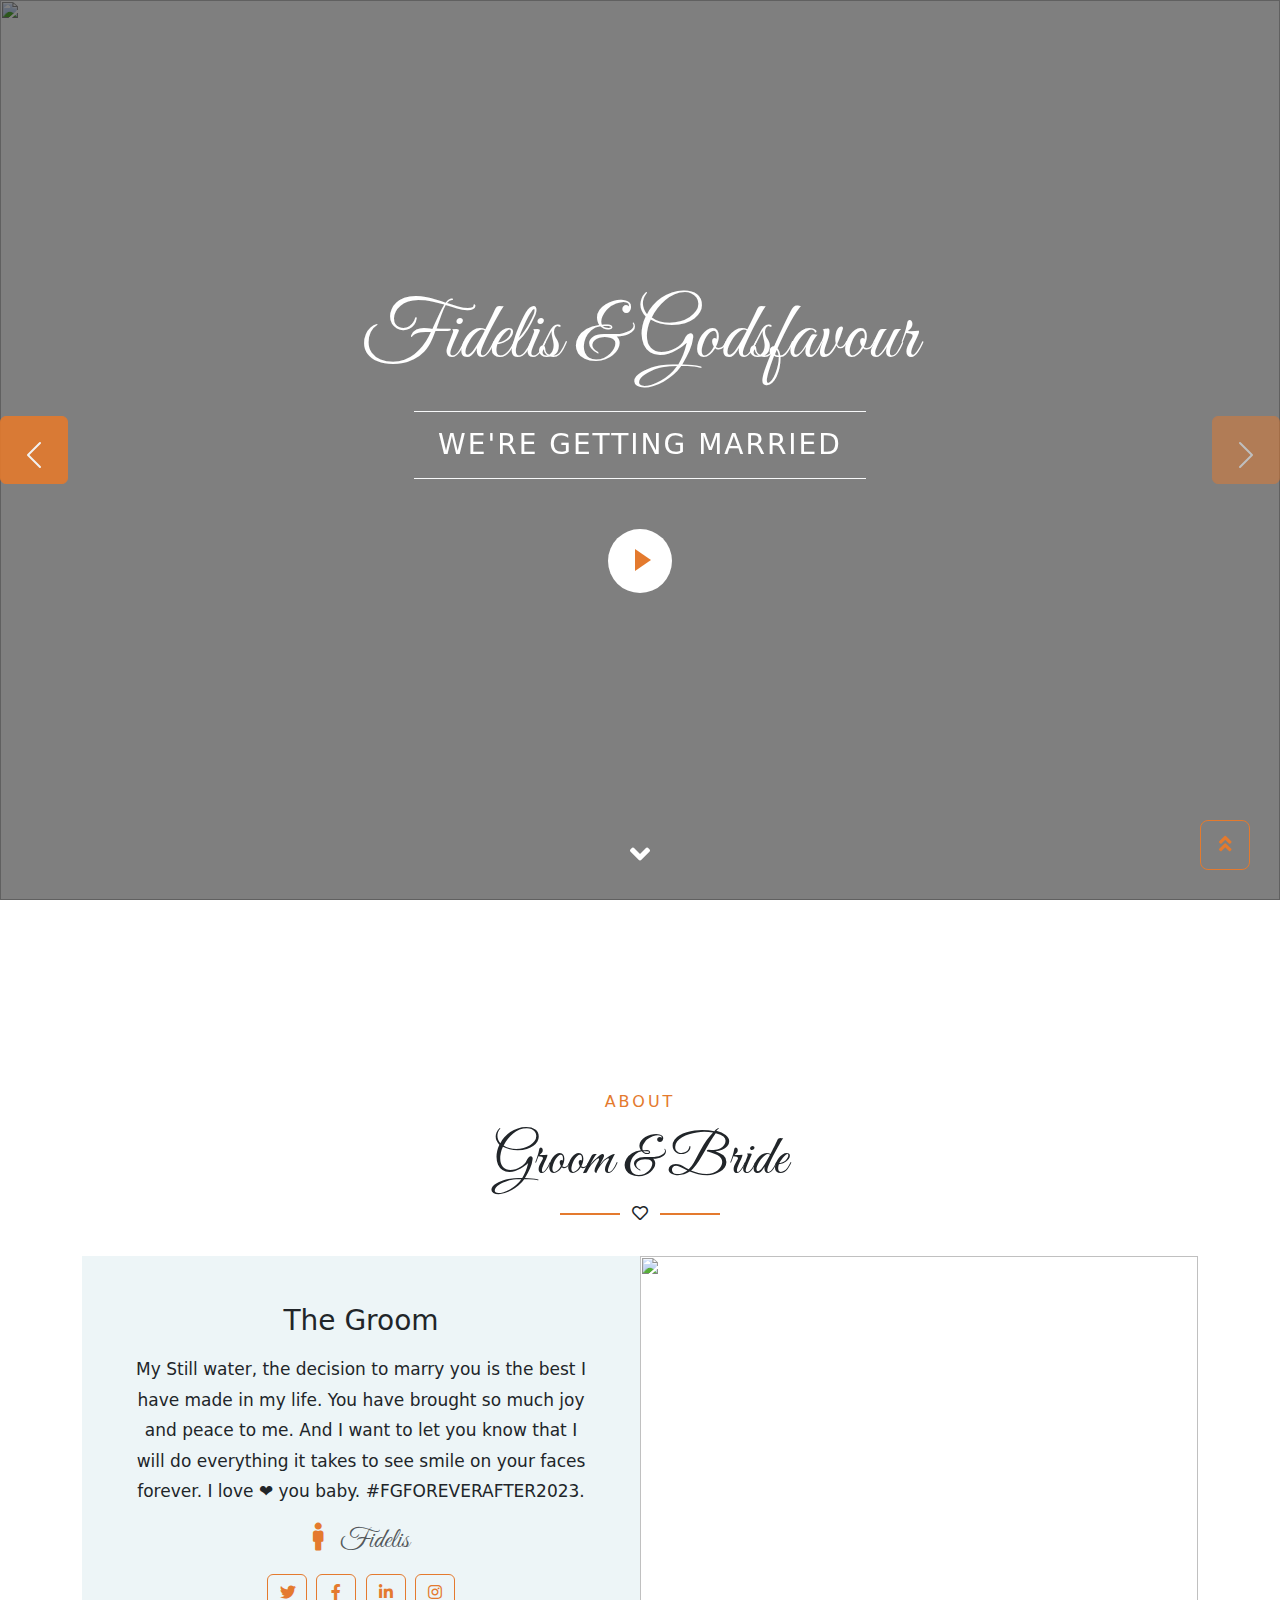
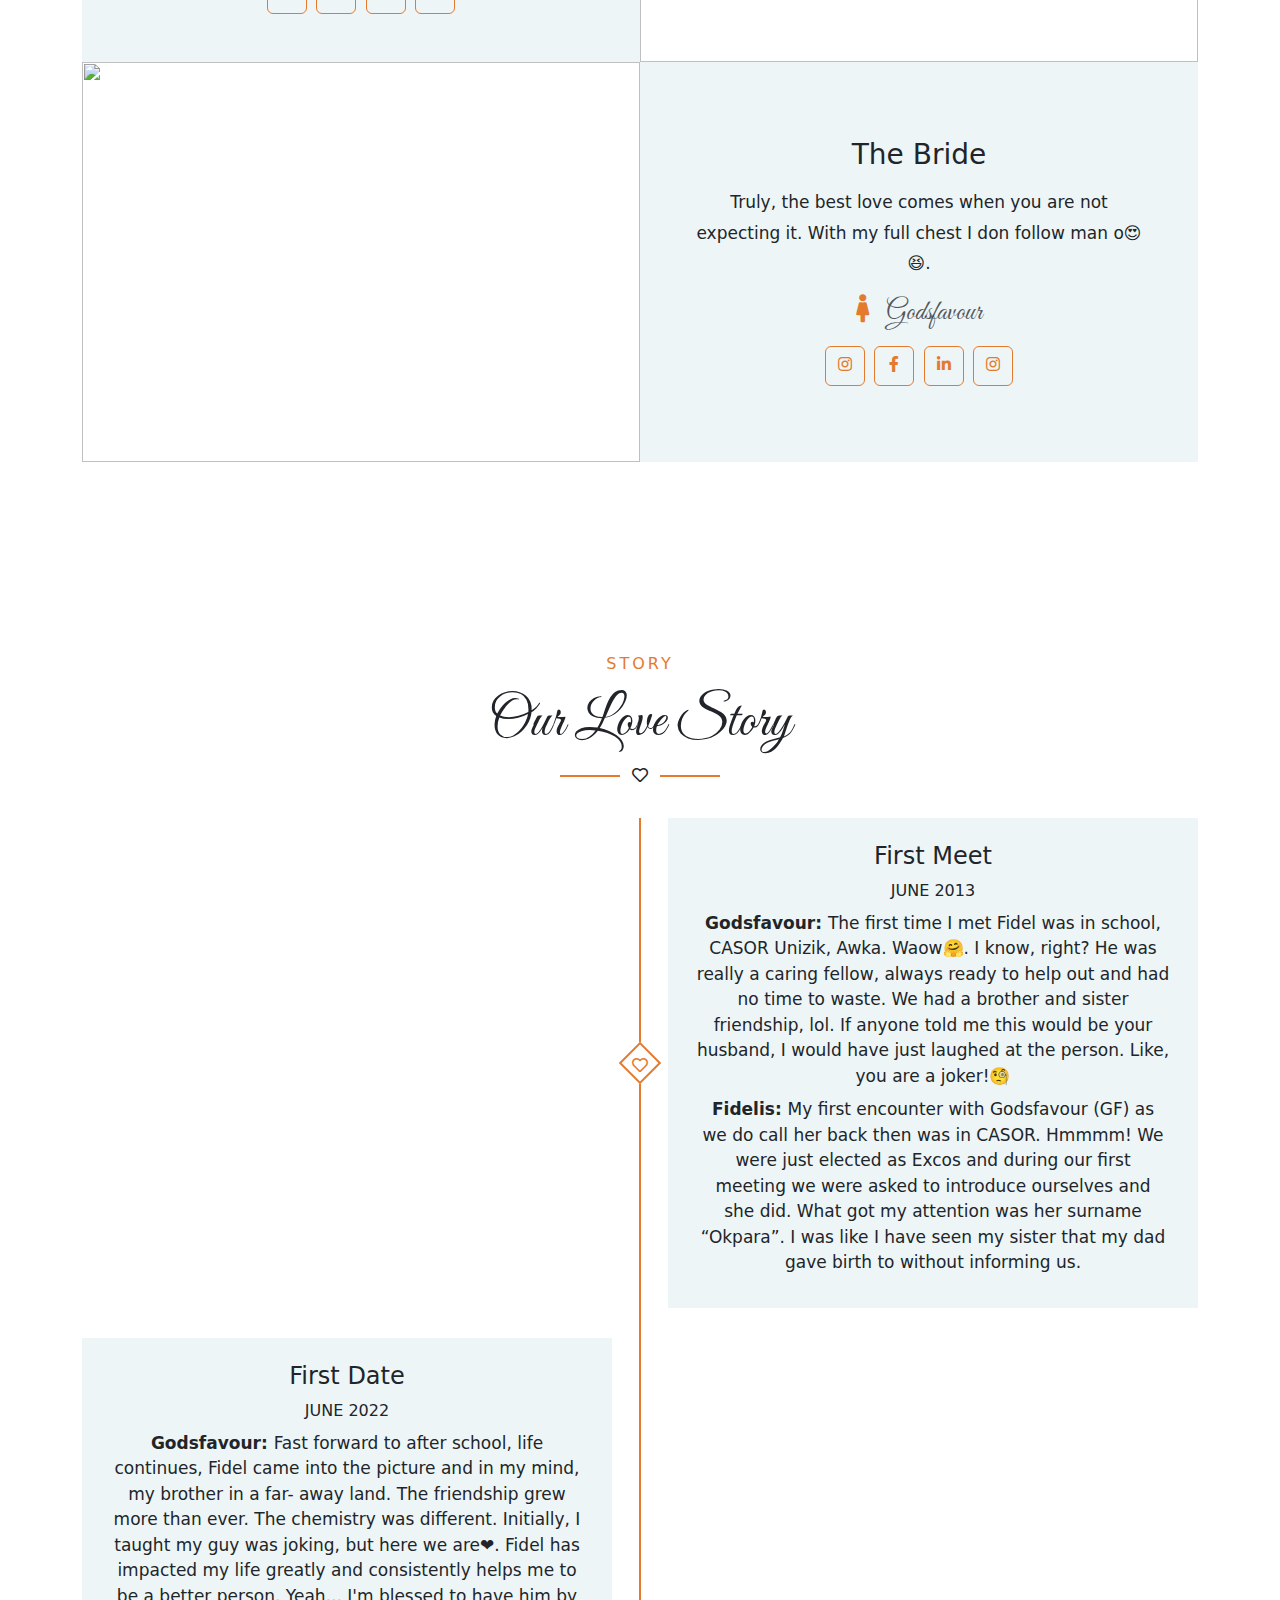
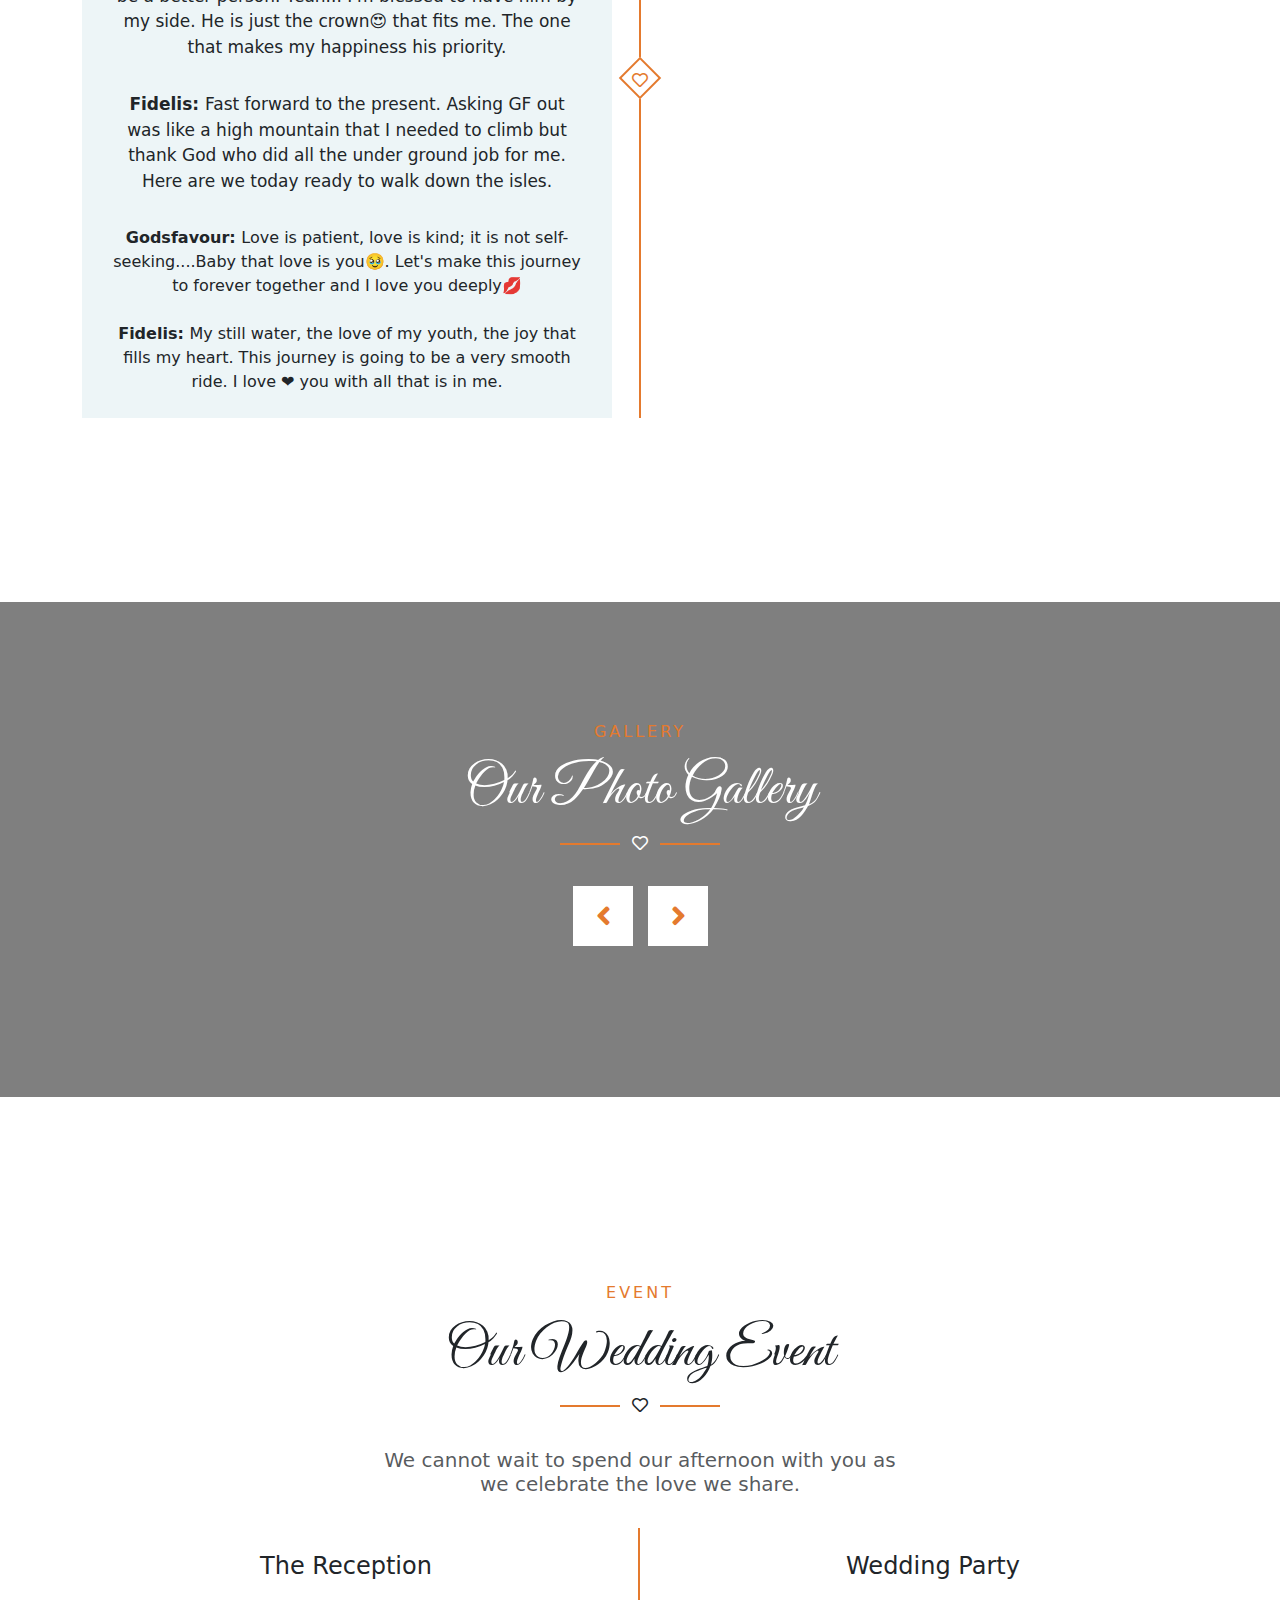
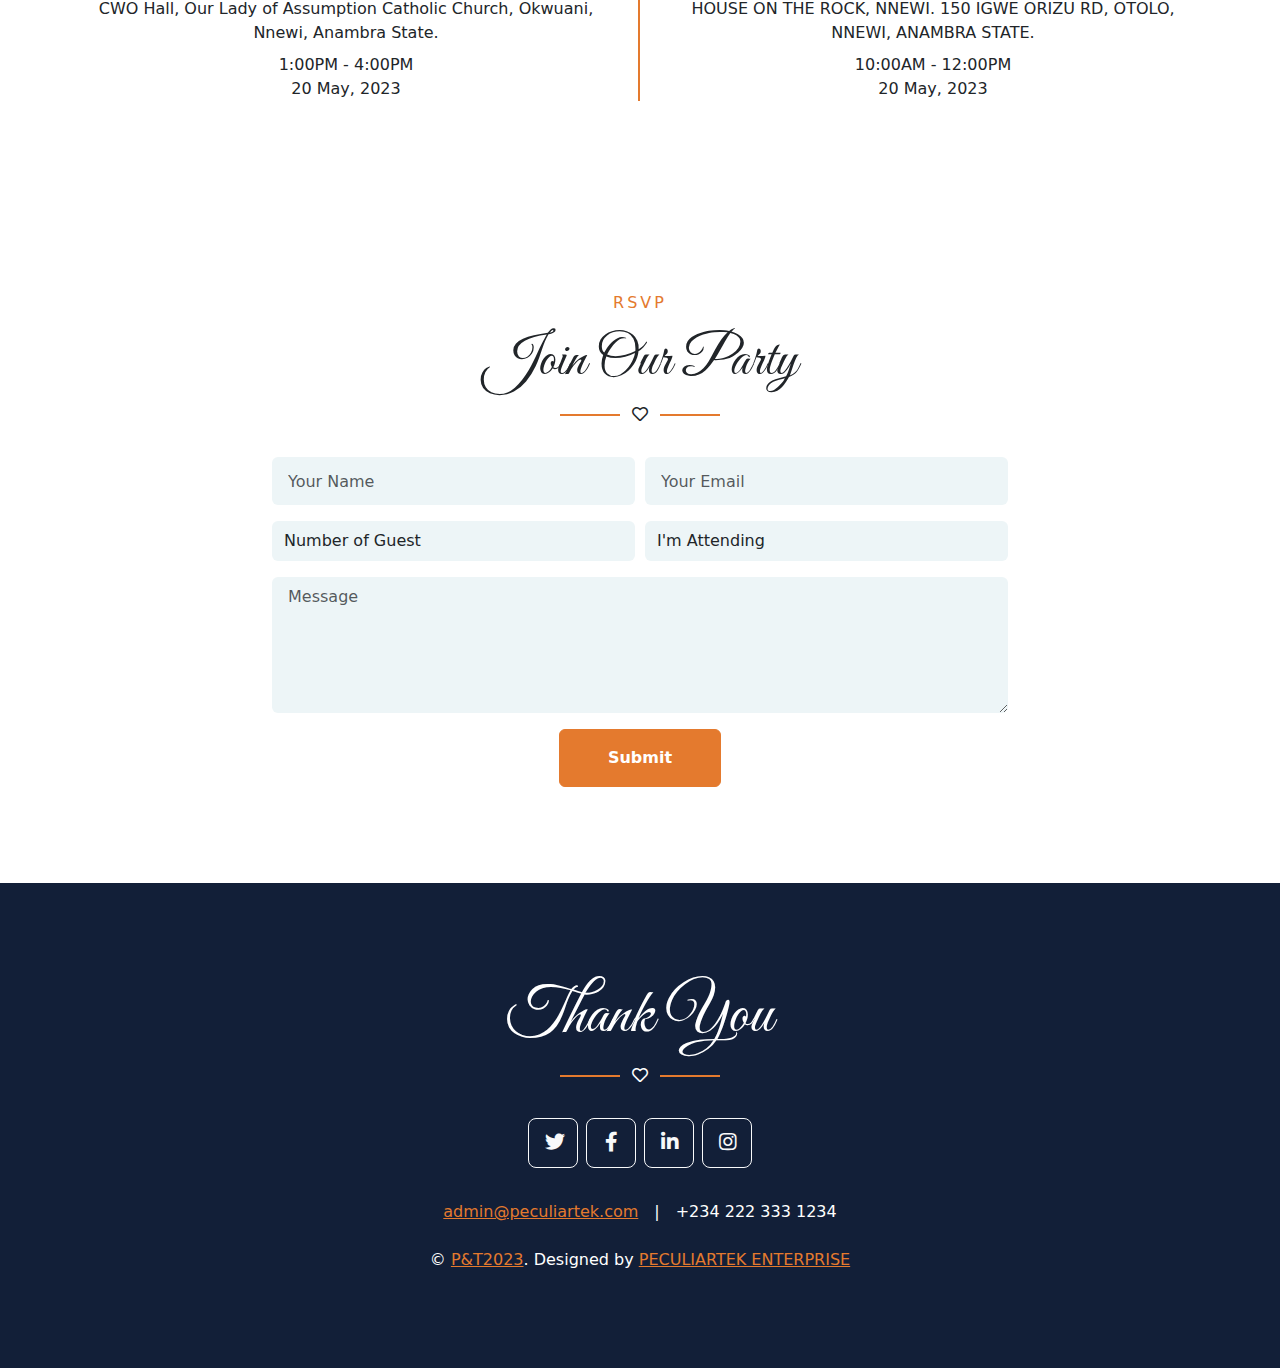
==== commit eced9b9e: "Added and fix styling" ====
--- a/index.html
+++ b/index.html
@@ -1,454 +1,984 @@
 <!DOCTYPE html>
 <html lang="en">
-<head>
-<meta charset="utf-8">
-<title>FGFOREVERAFTER2023</title>
-<meta content="width=device-width, initial-scale=1.0" name="viewport">
-<meta content="Fidelcom System Limited" name="keywords">
-<meta content="Fidelcom System Limited" name="description">
-<meta http-equiv="Content-Security-Policy" content="upgrade-insecure-requests" />
-
-<link href="img/favicon.ico" rel="icon">
-<link rel="stylesheet" href="style.css">
-<link rel="stylesheet" href="https://cdnjs.cloudflare.com/ajax/libs/OwlCarousel2/2.3.4/assets/owl.carousel.css">
-<link rel="stylesheet" href="https://cdn.jsdelivr.net/npm/bootstrap@5.3.0/dist/css/bootstrap.min.css">
-<link rel="preconnect" href="https://fonts.gstatic.com">
-<link href="https://fonts.googleapis.com/css2?family=Great+Vibes&family=Montserrat:wght@400;600&display=swap" rel="stylesheet">
-
-<link href="https://cdnjs.cloudflare.com/ajax/libs/font-awesome/5.10.0/css/all.min.css" rel="stylesheet">
-
-<link rel="stylesheet" href="owlcarousel/owl.carousel.min.css">
-<link href="lib/lightbox/css/lightbox.min.css" rel="stylesheet">
-
-<link href="css/style.css" rel="stylesheet">
-
-<style>
-    [wire\:loading], [wire\:loading\.delay], [wire\:loading\.inline-block], [wire\:loading\.inline], [wire\:loading\.block], [wire\:loading\.flex], [wire\:loading\.table], [wire\:loading\.grid], [wire\:loading\.inline-flex] {
+  <head>
+    <meta charset="utf-8" />
+    <title>FGFOREVERAFTER2023</title>
+    <meta content="width=device-width, initial-scale=1.0" name="viewport" />
+    <meta content="Fidelcom System Limited" name="keywords" />
+    <meta content="Fidelcom System Limited" name="description" />
+    <meta
+      http-equiv="Content-Security-Policy"
+      content="upgrade-insecure-requests"
+    />
+
+    <link href="img/favicon.ico" rel="icon" />
+    <link rel="stylesheet" href="style.css" />
+    <link
+      rel="stylesheet"
+      href="https://cdnjs.cloudflare.com/ajax/libs/OwlCarousel2/2.3.4/assets/owl.carousel.css"
+    />
+    <link
+      rel="stylesheet"
+      href="https://cdn.jsdelivr.net/npm/bootstrap@5.3.0/dist/css/bootstrap.min.css"
+    />
+    <link rel="preconnect" href="https://fonts.gstatic.com" />
+    <link
+      href="https://fonts.googleapis.com/css2?family=Great+Vibes&family=Montserrat:wght@400;600&display=swap"
+      rel="stylesheet"
+    />
+
+    <link
+      href="https://cdnjs.cloudflare.com/ajax/libs/font-awesome/5.10.0/css/all.min.css"
+      rel="stylesheet"
+    />
+
+    <link rel="stylesheet" href="owlcarousel/owl.carousel.min.css" />
+    <link href="lib/lightbox/css/lightbox.min.css" rel="stylesheet" />
+
+    <link href="css/style.css" rel="stylesheet" />
+
+    <style>
+      [wire\:loading],
+      [wire\:loading\.delay],
+      [wire\:loading\.inline-block],
+      [wire\:loading\.inline],
+      [wire\:loading\.block],
+      [wire\:loading\.flex],
+      [wire\:loading\.table],
+      [wire\:loading\.grid],
+      [wire\:loading\.inline-flex] {
         display: none;
-    }
-
-    [wire\:loading\.delay\.shortest], [wire\:loading\.delay\.shorter], [wire\:loading\.delay\.short], [wire\:loading\.delay\.long], [wire\:loading\.delay\.longer], [wire\:loading\.delay\.longest] {
-        display:none;
-    }
-
-    [wire\:offline] {
+      }
+
+      [wire\:loading\.delay\.shortest],
+      [wire\:loading\.delay\.shorter],
+      [wire\:loading\.delay\.short],
+      [wire\:loading\.delay\.long],
+      [wire\:loading\.delay\.longer],
+      [wire\:loading\.delay\.longest] {
         display: none;
-    }
-
-    [wire\:dirty]:not(textarea):not(input):not(select) {
+      }
+
+      [wire\:offline] {
         display: none;
-    }
-
-    input:-webkit-autofill, select:-webkit-autofill, textarea:-webkit-autofill {
+      }
+
+      [wire\:dirty]:not(textarea):not(input):not(select) {
+        display: none;
+      }
+
+      input:-webkit-autofill,
+      select:-webkit-autofill,
+      textarea:-webkit-autofill {
         animation-duration: 50000s;
         animation-name: livewireautofill;
-    }
-
-    @keyframes livewireautofill { from {} }
-</style>
-</head>
-<body data-spy="scroll" data-target=".navbar" data-offset="51">
-
-<nav class="navbar fixed-top shadow-sm navbar-expand-lg bg-dark navbar-dark py-3 py-lg-0 px-lg-5">
-<a href="index.html" class="navbar-brand d-block d-lg-none">
-<h1 class="font-secondary text-white mb-n2">Fidelis <span class="text-primary">&</span> Godsfavour</h1>
-</a>
-<button type="button" class="navbar-toggler" data-toggle="collapse" data-target="#navbarCollapse">
-<span class="navbar-toggler-icon"></span>
-</button>
-<div class="collapse navbar-collapse justify-content-between" id="navbarCollapse">
-<div class="navbar-nav ml-auto py-0">
-<a href="#home" class="nav-item nav-link active">Home</a>
-<a href="#about" class="nav-item nav-link">About</a>
-<a href="#story" class="nav-item nav-link">Story</a>
-<a href="#gallery" class="nav-item nav-link">Gallery</a>
-</div>
-<a href="/" class="navbar-brand mx-5 d-none d-lg-block">
-<h1 class="font-secondary text-white mb-n2">Fidelis <span class="text-primary">&</span> Godsfavour</h1>
-</a>
-<div class="navbar-nav mr-auto py-0">
-<a href="https://fandg23.fidelcom.org/registrys" class="nav-item nav-link">Registry</a>
-<a href="#event" class="nav-item nav-link">Event</a>
-<a href="#rsvp" class="nav-item nav-link">RSVP</a>
-<a href="#contact" class="nav-item nav-link">Contact</a>
-</div>
-</div>
-</nav>
-
-
-<div class="container-fluid p-0 mb-5 pb-5" id="home">
-<div id="header-carousel" class="carousel slide carousel-fade" data-ride="carousel">
-<div class="carousel-inner">
-<div class="carousel-item position-relative active" style="height: 100vh; min-height: 400px;">
-<img class="position-absolute w-100 h-100" src="https://fandg23.fidelcom.org/img/carousel-2.jpg" style="object-fit: cover;">
-<div class="carousel-caption d-flex flex-column align-items-center justify-content-center">
-<div class="p-3" style="max-width: 900px;">
-<h1 class="display-1 font-secondary text-white mt-n3 mb-md-4">Fidelis & Godsfavour</h1>
-<div class="d-inline-block border-top border-bottom border-light py-3 px-4">
-<h3 class="text-uppercase font-weight-normal text-white m-0" style="letter-spacing: 2px;">We're getting married</h3>
-</div>
-</div>
-</div>
-</div>
-<div class="carousel-item position-relative" style="height: 100vh; min-height: 400px;">
-<img class="position-absolute w-100 h-100" src="	https://fandg23.fidelcom.org/img/1.jpg
-" style="object-fit: cover;">
-<div class="carousel-caption d-flex flex-column align-items-center justify-content-center">
-<div class="p-3" style="max-width: 900px;">
-<h1 class="display-1 font-secondary text-white mt-n3 mb-md-4">Fidelis & Godsfavour</h1>
-<div class="d-inline-block border-top border-bottom border-light py-3 px-4">
-<h3 class="text-uppercase font-weight-normal text-white m-0" style="letter-spacing: 2px;">We're getting married</h3>
-</div>
-<button type="button" class="btn-play mx-auto" data-toggle="modal" data-src="https://www.youtube.com/embed/DWRcNpR6Kdc" data-target="#videoModal">
-<span></span>
-</button>
-</div>
-</div>
-</div>
-</div>
-<a class="carousel-control-prev justify-content-start" href="#header-carousel" data-slide="prev">
-<div class="btn btn-primary px-0" style="width: 68px; height: 68px;">
-<span class="carousel-control-prev-icon mt-3"></span>
-</div>
-</a>
-<a class="carousel-control-next justify-content-end" href="#header-carousel" data-slide="next">
-<div class="btn btn-primary px-0" style="width: 68px; height: 68px;">
-<span class="carousel-control-next-icon mt-3"></span>
-</div>
-</a>
-</div>
-</div>
-
-
-<div class="modal fade" id="videoModal" tabindex="-1" role="dialog" aria-labelledby="exampleModalLabel" aria-hidden="true">
-<div class="modal-dialog" role="document">
-<div class="modal-content">
-<div class="modal-body">
-<button type="button" class="close" data-dismiss="modal" aria-label="Close">
-<span aria-hidden="true">&times;</span>
-</button>
-
-<div class="embed-responsive embed-responsive-16by9">
-<iframe class="embed-responsive-item" src id="video" allowscriptaccess="always" allow="autoplay"></iframe>
-</div>
-</div>
-</div>
-</div>
-</div>
-
-
-<div class="container-fluid py-5" id="about">
-<div class="container py-5">
-<div class="section-title position-relative text-center">
-<h6 class="text-uppercase text-primary mb-3" style="letter-spacing: 3px;">About</h6>
-<h1 class="font-secondary display-4">Groom & Bride</h1>
-<i class="far fa-heart text-dark"></i>
-</div>
-<div class="row m-0 mb-4 mb-md-0 pb-2 pb-md-0">
-<div class="col-md-6 p-0 text-center text-md-right">
-<div class="groom_brideh-100 d-flex flex-column justify-content-center bg-secondary p-5">
-<h3 class="mb-3">The Groom</h3>
-<p>My Still water, the decision to marry you is the best I have made in my life. You have brought so much joy and peace to me. And I want to let you know that I will do everything it takes to see smile on your faces forever. I love ❤ you baby. #FGFOREVERAFTER2023.</p>
-<h3 class="font-secondary font-weight-normal text-muted mb-3"><i class="fa fa-male text-primary pr-3"></i>Fidelis</h3>
-<div class="position-relative">
-<a class="btn btn-outline-primary btn-square mr-1" href="https://twitter.com/fidelis_okpara"><i class="fab fa-twitter"></i></a>
-<a class="btn btn-outline-primary btn-square mr-1" href="https://www.facebook.com/fidelis.okpara.7?mibextid=LQQJ4d"><i class="fab fa-facebook-f"></i></a>
-<a class="btn btn-outline-primary btn-square mr-1" href="https://linkedin.com/in/fidelisokpara123"><i class="fab fa-linkedin-in"></i></a>
-<a class="btn btn-outline-primary btn-square" href="https://instagram.com/fidelcom_consult?igshid=NTc4MTIwNjQ2YQ=="><i class="fab fa-instagram"></i></a>
-</div>
-</div>
-</div>
-<div class="col-md-6 p-0" style="min-height: 400px;">
-<img class="position-absolute w-100 h-100" src="https://fandg23.fidelcom.org/img/about-1.jpg" style="object-fit: cover;">
-</div>
-</div>
-<div class="row m-0">
-<div class="col-md-6 p-0" style="min-height: 400px;">
-<img class="position-absolute w-100 h-100" src="https://fandg23.fidelcom.org/img/about-2.jpg" style="object-fit: cover;">
-</div>
-<div class="groom_bride col-md-6 p-0 text-center text-md-left">
-<div class="  h-100 d-flex flex-column justify-content-center bg-secondary p-5 ">
-<h3 class="mb-3">The Bride</h3>
-<p>Truly, the best love comes when you are not expecting it. With my full chest I don follow man o😍😆.
-</p>
-<h3 class="font-secondary font-weight-normal text-muted mb-3"><i class="fa fa-female text-primary pr-3"></i>Godsfavour</h3>
-<div class="position-relative">
-<a class="btn btn-outline-primary btn-square mr-1" href="https://instagram.com/godsfavourokpara?igshid=NTc4MTIwNjQ2YQ== "><i class="fab fa-instagram"></i></a>
-<a class="btn btn-outline-primary btn-square mr-1" href="https://www.facebook.com/godsfavour.okpara?mibextid=LQQJ4d"><i class="fab fa-facebook-f"></i></a>
-<a class="btn btn-outline-primary btn-square mr-1" href="https://ng.linkedin.com/in/godsfavour-okpara-039474180"><i class="fab fa-linkedin-in"></i></a>
-<a class="btn btn-outline-primary btn-square" href="https://instagram.com/godsfavourokpara?igshid=NTc4MTIwNjQ2YQ== "><i class="fab fa-instagram"></i></a>
-</div>
-</div>
-</div>
-</div>
-</div>
-</div>
-
-
-<div class="container-fluid py-5" id="story">
-<div class="container pt-5 pb-3">
-<div class="section-title position-relative text-center">
-<h6 class="text-uppercase text-primary mb-3" style="letter-spacing: 3px;">Story</h6>
-<h1 class="font-secondary display-4">Our Love Story</h1>
-<i class="far fa-heart text-dark"></i>
-</div>
-<div class="container timeline position-relative p-0">
-<div class="row">
-<div class="col-md-6 text-center text-md-right">
-<img class="img-fluid mr-md-3" src="https://fandg23.fidelcom.org/img/story-1.jpg" alt>
-</div>
-<div class="col-md-6 text-center text-md-left">
-<div class="h-100 d-flex flex-column justify-content-center bg-secondary p-4 ml-md-3">
-<h4 class="mb-2">First Meet</h4>
-<p class="text-uppercase mb-2">June 2013</p>
-<p class="m-0"><b>Godsfavour: </b> The first time I met Fidel was in school, CASOR Unizik, Awka. Waow🤗. I know, right? He was really a caring fellow, always ready to help out and had no time to waste. We had a brother and sister friendship, lol. If anyone told me this would be your husband, I would have just laughed at the person. Like, you are a joker!🧐
-</p>
-<p class="m-0"><b>Fidelis: </b> My first encounter with Godsfavour (GF) as we do call her back then was in CASOR. Hmmmm! We were just elected as Excos and during our first meeting we were asked to introduce ourselves and she did. What got my attention was her surname “Okpara”. I was like I have seen my sister that my dad gave birth to without informing us.</p>
-</div>
-</div>
-</div>
-<div class="row">
-<div class="col-md-6 text-center text-md-right">
-<div class="h-100 d-flex flex-column justify-content-center bg-secondary p-4 mr-md-3">
-<h4 class="mb-2">First Date</h4>
-<p class="text-uppercase mb-2">June 2022</p>
-<p class="m-0"><b>Godsfavour: </b>Fast forward to after school, life continues, Fidel came into the picture and in my mind, my brother in a far- away land. The friendship grew more than ever. The chemistry was different. Initially, I taught my guy was joking, but here we are❤. Fidel has impacted my life greatly and consistently helps me to be a better person. Yeah... I'm blessed to have him by my side. He is just the crown😍 that fits me. The one that makes my happiness his priority.</p><br>
-<p class="m-0"><b>Fidelis: </b>Fast forward to the present. Asking GF out was like a high mountain that I needed to climb but thank God who did all the under ground job for me. Here are we today ready to walk down the isles.</p><br>
-<p class="m-0"><b>Godsfavour: </b>Love is patient, love is kind; it is not self-seeking....Baby that love is you🥹. Let's make this journey to forever together and I love you deeply💋</p><br>
-<p class="m-0"><b>Fidelis: </b>My still water, the love of my youth, the joy that fills my heart. This journey is going to be a very smooth ride. I love ❤ you with all that is in me.</p>
-</div>
-</div>
-<div class="col-md-6 text-center text-md-left">
-<img class="img-fluid ml-md-3" src="	https://fandg23.fidelcom.org/img/story-2.jpg" alt>
-</div>
-</div>
-</div>
-</div>
-</div>
-
-
-<div class="container-fluid bg-gallery" id="gallery" style="padding: 120px 0; margin: 90px 0;">
-<div class="section-title position-relative text-center" style="margin-bottom: 120px;">
-<h6 class="text-uppercase text-primary mb-3" style="letter-spacing: 3px;">Gallery</h6>
-<h1 class="font-secondary display-4 text-white">Our Photo Gallery</h1>
-<i class="far fa-heart text-white"></i>
-</div>
-<div class="owl-carousel gallery-carousel">
-<div wire:id="UMoDJRbr6P9qxBPPelcz" wire:initial-data="{&quot;fingerprint&quot;:{&quot;id&quot;:&quot;UMoDJRbr6P9qxBPPelcz&quot;,&quot;name&quot;:&quot;albums&quot;,&quot;locale&quot;:&quot;en&quot;,&quot;path&quot;:&quot;\/&quot;,&quot;method&quot;:&quot;GET&quot;,&quot;v&quot;:&quot;acj&quot;},&quot;effects&quot;:{&quot;listeners&quot;:[]},&quot;serverMemo&quot;:{&quot;children&quot;:[],&quot;errors&quot;:[],&quot;htmlHash&quot;:&quot;80bbd597&quot;,&quot;data&quot;:{&quot;album&quot;:[]},&quot;dataMeta&quot;:{&quot;modelCollections&quot;:{&quot;album&quot;:{&quot;class&quot;:&quot;App\\Models\\Album&quot;,&quot;id&quot;:[1,2,3,4,5,6],&quot;relations&quot;:[],&quot;connection&quot;:&quot;mysql&quot;,&quot;collectionClass&quot;:null}}},&quot;checksum&quot;:&quot;b56f822bfc3d8e1954f6e525e3bb936b96e4c4c7d1ddcddb29a3d4e393ce2fc0&quot;}}" class="gallery-item">
-<img class="img-fluid w-100" src="https://fandg23.fidelcom.org/storage/albums/wSoqjEpefIsRCu7eCRxefeajnlKl2ClRQlEQbDAh.jpg" alt>
-<a href="https://fandg23.fidelcom.org/storage/albums/wSoqjEpefIsRCu7eCRxefeajnlKl2ClRQlEQbDAh.jpg" data-lightbox="gallery">
-<i class="fa fa-2x fa-plus text-white"></i>
-</a>
-</div>
-<div class="gallery-item">
-<img class="img-fluid w-100" src="https://fandg23.fidelcom.org/storage/albums/GnwxYQfn0LThj1psMJZwo5Cvl263V1Lk6l2geErL.jpg" alt>
-<a href="https://fandg23.fidelcom.org/storage/albums/GnwxYQfn0LThj1psMJZwo5Cvl263V1Lk6l2geErL.jpg" data-lightbox="gallery">
-<i class="fa fa-2x fa-plus text-white"></i>
-</a>
-</div>
-<div class="gallery-item">
-<img class="img-fluid w-100" src="	https://fandg23.fidelcom.orghttps://fandg23.fidelcom.org/storage/albums/eughhNpdtPaAHOKWZRbdXyKgh2THSTKZAzA7Zle4.jpg" alt>
-<a href="	https://fandg23.fidelcom.org/storage/albums/MtcEHobaeIKId5cdeAESHgRLjDw31xgII7RZ1mk8.jpg" data-lightbox="gallery">
-<i class="fa fa-2x fa-plus text-white"></i>
-</a>
-</div>
-<div class="gallery-item">
-<img class="img-fluid w-100" src="/storage/albums/MtcEHobaeIKId5cdeAESHgRLjDw31xgII7RZ1mk8.jpg" alt>
-<a href="https://fandg23.fidelcom.org/storage/albums/eughhNpdtPaAHOKWZRbdXyKgh2THSTKZAzA7Zle4.jpg" data-lightbox="gallery">
-<i class="fa fa-2x fa-plus text-white"></i>
-</a>
-</div>
-<div class="gallery-item">
-<img class="img-fluid w-100" src="https://fandg23.fidelcom.org/storage/albums/fhx9jmjGuZQyA9SH1O881VNe8M9DScg1okcY7YsF.jpg" alt>
-<a href="https://fandg23.fidelcom.org/storage/albums/fhx9jmjGuZQyA9SH1O881VNe8M9DScg1okcY7YsF.jpg" data-lightbox="gallery">
-<i class="fa fa-2x fa-plus text-white"></i>
-</a>
-</div>
-<div class="gallery-item">
-<img class="img-fluid w-100" src="/storage/albums/fhx9jmjGuZQyA9SH1O881VNe8M9DScg1okcY7YsF.jpg" alt>
-<a href="/storage/albums/fhx9jmjGuZQyA9SH1O881VNe8M9DScg1okcY7YsF.jpg" data-lightbox="gallery">
-<i class="fa fa-2x fa-plus text-white"></i>
-</a>
-</div>
- </div>
-</div>
-
-
-<div class="container-fluid py-5" id="event">
-<div class="container py-5">
-<div class="section-title position-relative text-center">
-<h6 class="text-uppercase text-primary mb-3" style="letter-spacing: 3px;">Event</h6>
-<h1 class="font-secondary display-4">Our Wedding Event</h1>
-<i class="far fa-heart text-dark"></i>
-</div>
-<div class="row justify-content-center">
-<div class="col-md-6 text-center">
-<h5 class="font-weight-normal text-muted mb-3 pb-3">We cannot wait to spend our afternoon with you as we celebrate the love we share.</h5>
-</div>
-</div>
-<div class="row">
-<div class="col-md-6 border-right border-primary">
-<div class="text-center text-md-right mr-md-3 mb-4 mb-md-0">
-<img class="img-fluid mb-4" src="img/event-1.jpg" alt>
-<h4 class="mb-3">The Reception</h4>
-<p class="mb-2">CWO Hall, Our Lady of Assumption Catholic Church, Okwuani, Nnewi, Anambra State.</p>
-<p class="mb-0">1:00PM - 4:00PM</p>
-<p class="mb-0">20 May, 2023</p>
-</div>
-</div>
-<div class="col-md-6">
-<div class="text-center text-md-left ml-md-3">
-<img class="img-fluid mb-4" src="img/event-2.jpg" alt>
-<h4 class="mb-3">Wedding Party</h4>
-<p class="mb-2">HOUSE ON THE ROCK, NNEWI.
-150 IGWE ORIZU RD, OTOLO, NNEWI, ANAMBRA STATE.</p>
-<p class="mb-0">10:00AM - 12:00PM</p>
-<p class="mb-0">20 May, 2023</p>
-</div>
-</div>
-</div>
-</div>
-</div>
-
-
-
-
-<div class="container-fluid py-5" id="rsvp">
-<div wire:id="8nDROCCMmk3cTHfXsqgk" wire:initial-data="{&quot;fingerprint&quot;:{&quot;id&quot;:&quot;8nDROCCMmk3cTHfXsqgk&quot;,&quot;name&quot;:&quot;rsvps&quot;,&quot;locale&quot;:&quot;en&quot;,&quot;path&quot;:&quot;\/&quot;,&quot;method&quot;:&quot;GET&quot;,&quot;v&quot;:&quot;acj&quot;},&quot;effects&quot;:{&quot;listeners&quot;:[]},&quot;serverMemo&quot;:{&quot;children&quot;:[],&quot;errors&quot;:[],&quot;htmlHash&quot;:&quot;acda1ff2&quot;,&quot;data&quot;:{&quot;name&quot;:null,&quot;email&quot;:null,&quot;guest&quot;:null,&quot;status&quot;:null,&quot;message&quot;:null},&quot;dataMeta&quot;:[],&quot;checksum&quot;:&quot;9a4dae32b482487a973a1356975981852435364244f598c39161bd6d05978dfa&quot;}}" class="container py-5">
-<div class="section-title position-relative text-center">
-<h6 class="text-uppercase text-primary mb-3" style="letter-spacing: 3px;">RSVP</h6>
-<h1 class="font-secondary display-4">Join Our Party</h1>
-<i class="far fa-heart text-dark"></i>
-</div>
-<div class="row justify-content-center">
-<div class="col-lg-8">
-<div class="text-center">
-<form wire:submit.prevent="submit">
-<div class="form-row">
-<div class="form-group col-sm-6">
-<input wire:model="name" type="text" class="form-control bg-secondary border-0 py-4 px-3" placeholder="Your Name" />
-</div>
-<div class="form-group col-sm-6">
-<input wire:model="email" type="email" class="form-control bg-secondary border-0 py-4 px-3" placeholder="Your Email" />
-</div>
-</div>
-<div class="form-row">
-<div class="form-group col-sm-6">
-<select wire:model="guest" class="form-control bg-secondary border-0" style="height: 52px;">
-<option selected>Number of Guest</option>
-<option value="1">1</option>
-<option value="2">2</option>
-<option value="3">3</option>
-<option value="4">4</option>
-</select>
-</div>
-<div class="form-group col-sm-6">
-<select wire:model="status" class="form-control bg-secondary border-0" style="height: 52px;">
-<option selected>I'm Attending</option>
-<option value="All Events">All Events</option>
-<option value="Wedding Party">Wedding Party</option>
-<option value="Reception">Reception</option>
-</select>
-</div>
-</div>
-<div class="form-group">
-<textarea wire:model="message" class="form-control bg-secondary border-0 py-2 px-3" rows="5" placeholder="Message" required="required"></textarea>
-</div>
-<div>
-<button class="btn btn-primary font-weight-bold py-3 px-5" type="submit">Submit</button>
-</div>
-</form>
-</div>
-</div>
-</div>
-</div>
-</div>
-
-
-<div class="container-fluid bg-dark text-white py-5" id="contact" style="margin-top: 90px;">
-<div class="container text-center py-5">
-<div class="section-title position-relative text-center">
-<h1 class="font-secondary display-3 text-white">Thank You</h1>
-<i class="far fa-heart text-white"></i>
-</div>
-<div class="d-flex justify-content-center mb-4">
-<a class="btn btn-lg btn-outline-light btn-lg-square mr-2" href="https://twitter.com/fidelis_okpara"><i class="fab fa-twitter"></i></a>
-<a class="btn btn-lg btn-outline-light btn-lg-square mr-2" href="https://facebook.com/fidelis.okpara.7"><i class="fab fa-facebook-f"></i></a>
-<a class="btn btn-lg btn-outline-light btn-lg-square mr-2" href="https://linkedin.com/in/fidelisokpara123"><i class="fab fa-linkedin-in"></i></a>
-<a class="btn btn-lg btn-outline-light btn-lg-square" href="https://www.instagram.com/fidelcom_consult/?hl=en"><i class="fab fa-instagram"></i></a>
-</div>
-<div class="d-flex justify-content-center py-2">
-<p class="text-white" href="#"><a href="/cdn-cgi/l/email-protection" class="__cf_email__" data-cfemail="e382878e8a8da3858a87868f808c8ecd8c9184">[email&#160;protected]</a></p>
-<span class="px-3">|</span>
-<p class="text-white" href="#">+234 805 366 1234</p>
-</div>
-<p class="m-0">&copy; <a class="text-primary" href="#">F&G2023</a>. Designed by <a class="text-primary" href="https://fidelcom.org">FIDELCOM SYSTEM LIMITED</a>
-</p>
-</div>
-</div>
-
-
-<i class="fa fa-2x fa-angle-down text-white scroll-to-bottom"></i>
-
-<a href="#" class="btn btn-lg btn-outline-primary btn-lg-square back-to-top"><i class="fa fa-angle-double-up"></i></a>
-
-
-<script data-cfasync="false" src="/cdn-cgi/scripts/5c5dd728/cloudflare-static/email-decode.min.js"></script><script src="/vendor/livewire/livewire.js?id=90730a3b0e7144480175" data-turbo-eval="false" data-turbolinks-eval="false"></script>
-<script data-turbo-eval="false" data-turbolinks-eval="false">
-    if (window.livewire) {
-	    console.warn('Livewire: It looks like Livewire\'s @livewireScripts JavaScript assets have already been loaded. Make sure you aren\'t loading them twice.')
-	}
-
-    window.livewire = new Livewire();
-    window.livewire.devTools(true);
-    window.Livewire = window.livewire;
-    window.livewire_app_url = '';
-    window.livewire_token = 'L4nfFxbZS7anisNGzJ229onQDRleGLLTyF5LGfC8';
-
-	/* Make sure Livewire loads first. */
-	if (window.Alpine) {
-	    /* Defer showing the warning so it doesn't get buried under downstream errors. */
-	    document.addEventListener("DOMContentLoaded", function () {
-	        setTimeout(function() {
-	            console.warn("Livewire: It looks like AlpineJS has already been loaded. Make sure Livewire\'s scripts are loaded before Alpine.\\n\\n Reference docs for more info: http://laravel-livewire.com/docs/alpine-js")
-	        })
-	    });
-	}
-
-	/* Make Alpine wait until Livewire is finished rendering to do its thing. */
-    window.deferLoadingAlpine = function (callback) {
+      }
+
+      @keyframes livewireautofill {
+        from {
+        }
+      }
+    </style>
+  </head>
+  <body data-spy="scroll" data-target=".navbar" data-offset="51">
+    <!-- navigation -->
+    <nav
+      class="navbar fixed-top shadow-sm navbar-expand-lg bg-dark navbar-dark py-3 py-lg-0 px-lg-5"
+      style="display: none"
+    >
+      <a href="index.html" class="navbar-brand d-block d-lg-none">
+        <h1 class="font-secondary text-white mb-n2">
+          Fidelis <span class="text-primary">&amp;</span> Godsfavour
+        </h1>
+      </a>
+      <button
+        type="button"
+        class="navbar-toggler"
+        data-toggle="collapse"
+        data-target="#navbarCollapse"
+      >
+        <span class="navbar-toggler-icon"></span>
+      </button>
+      <div
+        class="collapse navbar-collapse justify-content-between"
+        id="navbarCollapse"
+      >
+        <div class="navbar-nav ml-auto py-0">
+          <a href="#home" class="nav-item nav-link active">Home</a>
+          <a href="#about" class="nav-item nav-link">About</a>
+          <a href="#story" class="nav-item nav-link">Story</a>
+          <a href="#gallery" class="nav-item nav-link">Gallery</a>
+        </div>
+        <a href="/" class="navbar-brand mx-5 d-none d-lg-block">
+          <h1 class="font-secondary text-white mb-n2">
+            Fidelis <span class="text-primary">&amp;</span> Godsfavour
+          </h1>
+        </a>
+        <div class="navbar-nav mr-auto py-0">
+          <a
+            href="https://fandg23.fidelcom.org/registrys"
+            class="nav-item nav-link"
+            >Registry</a
+          >
+          <a href="#event" class="nav-item nav-link">Event</a>
+          <a href="#rsvp" class="nav-item nav-link">RSVP</a>
+          <a href="#contact" class="nav-item nav-link">Contact</a>
+        </div>
+      </div>
+    </nav>
+
+    <!-- HOMEPAGE -->
+    <div class="container-fluid p-0 mb-5 pb-5" id="home">
+      <div
+        id="header-carousel"
+        class="carousel slide carousel-fade"
+        data-ride="carousel"
+      >
+        <div class="carousel-inner">
+          <div
+            class="carousel-item position-relative"
+            style="height: 100vh; min-height: 400px"
+          >
+            <img
+              class="position-absolute w-100 h-100"
+              src="	https://fandg23.fidelcom.org/img/1.jpg"
+              style="object-fit: cover"
+            />
+            <div
+              class="carousel-caption d-flex flex-column align-items-center justify-content-center"
+            >
+              <div class="p-3" style="max-width: 900px">
+                <h1 class="display-1 font-secondary text-white mt-n3 mb-md-4">
+                  Fidelis &amp; Godsfavour
+                </h1>
+                <div
+                  class="d-inline-block border-top border-bottom border-light py-3 px-4"
+                >
+                  <h3
+                    class="text-uppercase font-weight-normal text-white m-0"
+                    style="letter-spacing: 2px"
+                  >
+                    We're getting married
+                  </h3>
+                </div>
+              </div>
+            </div>
+          </div>
+          <div
+            class="carousel-item position-relative active"
+            style="height: 100vh; min-height: 400px"
+          >
+            <img
+              class="position-absolute w-100 h-100"
+              src="https://fandg23.fidelcom.org/img/carousel-2.jpg"
+              style="object-fit: cover"
+            />
+            <div
+              class="carousel-caption d-flex flex-column align-items-center justify-content-center"
+            >
+              <div class="p-3" style="max-width: 900px">
+                <h1 class="display-1 font-secondary text-white mt-n3 mb-md-4">
+                  Fidelis &amp; Godsfavour
+                </h1>
+                <div
+                  class="d-inline-block border-top border-bottom border-light py-3 px-4"
+                >
+                  <h3
+                    class="text-uppercase font-weight-normal text-white m-0"
+                    style="letter-spacing: 2px"
+                  >
+                    We're getting married
+                  </h3>
+                </div>
+                <button
+                  type="button"
+                  class="btn-play mx-auto"
+                  data-toggle="modal"
+                  data-src="https://www.youtube.com/embed/DWRcNpR6Kdc"
+                  data-target="#videoModal"
+                >
+                  <span></span>
+                </button>
+              </div>
+            </div>
+          </div>
+        </div>
+        <a
+          class="carousel-control-prev justify-content-start"
+          href="#header-carousel"
+          data-slide="prev"
+        >
+          <div class="btn btn-primary px-0" style="width: 68px; height: 68px">
+            <span class="carousel-control-prev-icon mt-3"></span>
+          </div>
+        </a>
+        <a
+          class="carousel-control-next justify-content-end"
+          href="#header-carousel"
+          data-slide="next"
+        >
+          <div class="btn btn-primary px-0" style="width: 68px; height: 68px">
+            <span class="carousel-control-next-icon mt-3"></span>
+          </div>
+        </a>
+      </div>
+    </div>
+
+    <!-- model -->
+    <div
+      class="modal fade"
+      id="videoModal"
+      tabindex="-1"
+      role="dialog"
+      aria-labelledby="exampleModalLabel"
+      aria-hidden="true"
+    >
+      <div class="modal-dialog" role="document">
+        <div class="modal-content">
+          <div class="modal-body">
+            <button
+              type="button"
+              class="close"
+              data-dismiss="modal"
+              aria-label="Close"
+            >
+              <span aria-hidden="true">×</span>
+            </button>
+
+            <div class="embed-responsive embed-responsive-16by9">
+              <iframe
+                class="embed-responsive-item"
+                src=""
+                id="video"
+                allowscriptaccess="always"
+                allow="autoplay"
+              ></iframe>
+            </div>
+          </div>
+        </div>
+      </div>
+    </div>
+
+    <!-- ABOUT US  -->
+    <div class="container-fluid py-5" id="about">
+      <div class="container py-5">
+        <div class="section-title position-relative text-center">
+          <h6
+            class="text-uppercase mb-3"
+            style="letter-spacing: 3px; color: #e47a2e !important"
+          >
+            About
+          </h6>
+          <h1 class="font-secondary display-4">Groom &amp; Bride</h1>
+          <i class="far fa-heart text-dark"></i>
+        </div>
+        <div class="row m-0 mb-4 mb-md-0 pb-2 pb-md-0">
+          <div class="col-md-6 p-0 text-center text-md-right">
+            <div
+              class="h-100 d-flex flex-column justify-content-center p-5"
+              style="background: #edf5f7 !important"
+            >
+              <h3 class="mb-3">The Groom</h3>
+              <p style="line-height: 1.8; font-size: 17px">
+                My Still water, the decision to marry you is the best I have
+                made in my life. You have brought so much joy and peace to me.
+                And I want to let you know that I will do everything it takes to
+                see smile on your faces forever. I love ❤ you baby.
+                #FGFOREVERAFTER2023.
+              </p>
+              <h3 class="font-secondary font-weight-normal text-muted mb-3">
+                <i class="fa fa-male pr-3" style="color: #e47a2e !important"></i
+                >Fidelis
+              </h3>
+              <div class="position-relative">
+                <a class="btn btn-outline-primary btn-square mr-1" href="#"
+                  ><i class="fab fa-twitter"></i
+                ></a>
+                <a class="btn btn-outline-primary btn-square mr-1" href="#"
+                  ><i class="fab fa-facebook-f"></i
+                ></a>
+                <a class="btn btn-outline-primary btn-square mr-1" href="#"
+                  ><i class="fab fa-linkedin-in"></i
+                ></a>
+                <a class="btn btn-outline-primary btn-square" href="#"
+                  ><i class="fab fa-instagram"></i
+                ></a>
+              </div>
+            </div>
+          </div>
+          <div class="col-md-6 p-0" style="min-height: 400px">
+            <img
+              class="position-absolute w-100 h-100"
+              src="https://fandg23.fidelcom.org/img/about-1.jpg"
+              style="object-fit: cover"
+            />
+          </div>
+        </div>
+        <div class="row m-0">
+          <div class="col-md-6 p-0" style="min-height: 400px">
+            <img
+              class="position-absolute w-100 h-100"
+              src="https://fandg23.fidelcom.org/img/about-2.jpg"
+              style="object-fit: cover"
+            />
+          </div>
+          <div class="col-md-6 p-0 text-center text-md-left">
+            <div
+              class="h-100 d-flex flex-column justify-content-center p-5"
+              style="background: #edf5f7 !important"
+            >
+              <h3 class="mb-3">The Bride</h3>
+              <p style="line-height: 1.8; font-size: 17px">
+                Truly, the best love comes when you are not expecting it. With
+                my full chest I don follow man o😍😆.
+              </p>
+              <h3 class="font-secondary font-weight-normal text-muted mb-3">
+                <i
+                  class="fa fa-female pr-3"
+                  style="color: #e47a2e !important"
+                ></i
+                >Godsfavour
+              </h3>
+              <div class="position-relative">
+                <a class="btn btn-outline-primary btn-square mr-1" href="#"
+                  ><i class="fab fa-instagram"></i
+                ></a>
+                <a class="btn btn-outline-primary btn-square mr-1" href="#"
+                  ><i class="fab fa-facebook-f"></i
+                ></a>
+                <a class="btn btn-outline-primary btn-square mr-1" href="#"
+                  ><i class="fab fa-linkedin-in"></i
+                ></a>
+                <a class="btn btn-outline-primary btn-square" href="#"
+                  ><i class="fab fa-instagram"></i
+                ></a>
+              </div>
+            </div>
+          </div>
+        </div>
+      </div>
+    </div>
+
+    <!-- Our story-->
+    <div class="container-fluid py-5" id="story">
+      <div class="container pt-5 pb-3">
+        <div class="section-title position-relative text-center">
+          <h6
+            class="text-uppercase mb-3"
+            style="letter-spacing: 3px; color: #e47a2e !important"
+          >
+            Story
+          </h6>
+          <h1 class="font-secondary display-4">Our Love Story</h1>
+          <i class="far fa-heart text-dark"></i>
+        </div>
+        <div class="container timeline position-relative p-0">
+          <div class="row">
+            <div class="col-md-6 text-center text-md-right">
+              <img
+                class="img-fluid mr-md-3"
+                src="https://fandg23.fidelcom.org/img/story-1.jpg"
+                alt
+              />
+            </div>
+            <div class="col-md-6 text-center text-md-left">
+              <div
+                class="h-100 d-flex flex-column justify-content-center p-4 ml-md-3"
+                style="background: #edf5f7 !important"
+              >
+                <h4 class="mb-2">First Meet</h4>
+                <p class="text-uppercase mb-2">June 2013</p>
+                <p class="m-0" style="font-size: 17px">
+                  <b>Godsfavour: </b> The first time I met Fidel was in school,
+                  CASOR Unizik, Awka. Waow🤗. I know, right? He was really a
+                  caring fellow, always ready to help out and had no time to
+                  waste. We had a brother and sister friendship, lol. If anyone
+                  told me this would be your husband, I would have just laughed
+                  at the person. Like, you are a joker!🧐
+                </p>
+                <p class="m-2" style="font-size: 17px">
+                  <b>Fidelis: </b> My first encounter with Godsfavour (GF) as we
+                  do call her back then was in CASOR. Hmmmm! We were just
+                  elected as Excos and during our first meeting we were asked to
+                  introduce ourselves and she did. What got my attention was her
+                  surname “Okpara”. I was like I have seen my sister that my dad
+                  gave birth to without informing us.
+                </p>
+              </div>
+            </div>
+          </div>
+          <div class="row">
+            <div class="col-md-6 text-center text-md-right">
+              <div
+                class="h-100 d-flex flex-column justify-content-center p-4 mr-md-3"
+                style="background: #edf5f7 !important"
+              >
+                <h4 class="mb-2">First Date</h4>
+                <p class="text-uppercase mb-2">June 2022</p>
+                <p class="m-0" style="font-size: 17px">
+                  <b>Godsfavour: </b>Fast forward to after school, life
+                  continues, Fidel came into the picture and in my mind, my
+                  brother in a far- away land. The friendship grew more than
+                  ever. The chemistry was different. Initially, I taught my guy
+                  was joking, but here we are❤. Fidel has impacted my life
+                  greatly and consistently helps me to be a better person.
+                  Yeah... I'm blessed to have him by my side. He is just the
+                  crown😍 that fits me. The one that makes my happiness his
+                  priority.
+                </p>
+                <br />
+                <p class="m-2" style="font-size: 17px">
+                  <b>Fidelis: </b>Fast forward to the present. Asking GF out was
+                  like a high mountain that I needed to climb but thank God who
+                  did all the under ground job for me. Here are we today ready
+                  to walk down the isles.
+                </p>
+                <br />
+                <p class="m-0">
+                  <b>Godsfavour: </b>Love is patient, love is kind; it is not
+                  self-seeking....Baby that love is you🥹. Let's make this
+                  journey to forever together and I love you deeply💋
+                </p>
+                <br />
+                <p class="m-0">
+                  <b>Fidelis: </b>My still water, the love of my youth, the joy
+                  that fills my heart. This journey is going to be a very smooth
+                  ride. I love ❤ you with all that is in me.
+                </p>
+              </div>
+            </div>
+            <div class="col-md-6 text-center text-md-left">
+              <img
+                class="img-fluid ml-md-3"
+                src="	https://fandg23.fidelcom.org/img/story-2.jpg"
+                alt
+              />
+            </div>
+          </div>
+        </div>
+      </div>
+    </div>
+
+    <!-- our gallery -->
+    <div
+      class="container-fluid bg-gallery"
+      id="gallery"
+      style="padding: 120px 0; margin: 90px 0"
+    >
+      <div
+        class="section-title position-relative text-center"
+        style="margin-bottom: 120px"
+      >
+        <h6
+          class="text-uppercase mb-3"
+          style="letter-spacing: 3px; color: #e47a2e !important"
+        >
+          Gallery
+        </h6>
+        <h1 class="font-secondary display-4 text-white">Our Photo Gallery</h1>
+        <i class="far fa-heart text-white"></i>
+      </div>
+      <!-- carousel slider -->
+      <div class="owl-carousel gallery-carousel owl-loaded owl-drag">
+        <div class="owl-stage-outer">
+          <div
+            class="owl-stage"
+            style="
+              transform: translate3d(-954px, 0px, 0px);
+              transition: all 0s ease 0s;
+              width: 3820px;
+            "
+          >
+            <div class="owl-item cloned" style="width: 318.333px">
+              <div class="gallery-item">
+                <img
+                  class="img-fluid w-100"
+                  src="https://fandg23.fidelcom.org/storage/albums/MtcEHobaeIKId5cdeAESHgRLjDw31xgII7RZ1mk8.jpg"
+                  alt=""
+                />
+                <a
+                  href="https://fandg23.fidelcom.org/storage/albums/MtcEHobaeIKId5cdeAESHgRLjDw31xgII7RZ1mk8.jpg"
+                  data-lightbox="gallery"
+                >
+                  <i class="fa fa-2x fa-plus text-white"></i>
+                </a>
+              </div>
+            </div>
+            <div class="owl-item cloned" style="width: 318.333px">
+              <div class="gallery-item">
+                <img
+                  class="img-fluid w-100"
+                  src="https://fandg23.fidelcom.org/storage/albums/eughhNpdtPaAHOKWZRbdXyKgh2THSTKZAzA7Zle4.jpg"
+                  alt=""
+                />
+                <a
+                  href="https://fandg23.fidelcom.org/storage/albums/eughhNpdtPaAHOKWZRbdXyKgh2THSTKZAzA7Zle4.jpg"
+                  data-lightbox="gallery"
+                >
+                  <i class="fa fa-2x fa-plus text-white"></i>
+                </a>
+              </div>
+            </div>
+            <div class="owl-item cloned" style="width: 318.333px">
+              <div class="gallery-item">
+                <img
+                  class="img-fluid w-100"
+                  src="https://fandg23.fidelcom.org/storage/albums/fhx9jmjGuZQyA9SH1O881VNe8M9DScg1okcY7YsF.jpg"
+                  alt=""
+                />
+                <a
+                  href="https://fandg23.fidelcom.org/storage/albums/fhx9jmjGuZQyA9SH1O881VNe8M9DScg1okcY7YsF.jpg"
+                  data-lightbox="gallery"
+                >
+                  <i class="fa fa-2x fa-plus text-white"></i>
+                </a>
+              </div>
+            </div>
+            <div class="owl-item active" style="width: 318.333px">
+              <div wire:id="uUc4q8w6TUnvn1DNBKpS" class="gallery-item">
+                <img
+                  class="img-fluid w-100"
+                  src="https://fandg23.fidelcom.org/storage/albums/wSoqjEpefIsRCu7eCRxefeajnlKl2ClRQlEQbDAh.jpg"
+                  alt=""
+                />
+                <a
+                  href="https://fandg23.fidelcom.org/storage/albums/wSoqjEpefIsRCu7eCRxefeajnlKl2ClRQlEQbDAh.jpg"
+                  data-lightbox="gallery"
+                >
+                  <i class="fa fa-2x fa-plus text-white"></i>
+                </a>
+              </div>
+            </div>
+            <div class="owl-item active" style="width: 318.333px">
+              <div class="gallery-item">
+                <img
+                  class="img-fluid w-100"
+                  src="https://fandg23.fidelcom.org/storage/albums/SDgFVbuG4prZiz5WZtLJUPnDjpoWilSVLhtjsWCG.jpg"
+                  alt=""
+                />
+                <a
+                  href="https://fandg23.fidelcom.org/storage/albums/SDgFVbuG4prZiz5WZtLJUPnDjpoWilSVLhtjsWCG.jpg"
+                  data-lightbox="gallery"
+                >
+                  <i class="fa fa-2x fa-plus text-white"></i>
+                </a>
+              </div>
+            </div>
+            <div class="owl-item active" style="width: 318.333px">
+              <div class="gallery-item">
+                <img
+                  class="img-fluid w-100"
+                  src="https://fandg23.fidelcom.org/storage/albums/GnwxYQfn0LThj1psMJZwo5Cvl263V1Lk6l2geErL.jpg"
+                  alt=""
+                />
+                <a
+                  href="https://fandg23.fidelcom.org/storage/albums/GnwxYQfn0LThj1psMJZwo5Cvl263V1Lk6l2geErL.jpg"
+                  data-lightbox="gallery"
+                >
+                  <i class="fa fa-2x fa-plus text-white"></i>
+                </a>
+              </div>
+            </div>
+            <div class="owl-item" style="width: 318.333px">
+              <div class="gallery-item">
+                <img
+                  class="img-fluid w-100"
+                  src="https://fandg23.fidelcom.org/storage/albums/eughhNpdtPaAHOKWZRbdXyKgh2THSTKZAzA7Zle4.jpg"
+                  alt=""
+                />
+                <a
+                  href="https://fandg23.fidelcom.org/storage/albums/eughhNpdtPaAHOKWZRbdXyKgh2THSTKZAzA7Zle4.jpg"
+                  data-lightbox="gallery"
+                >
+                  <i class="fa fa-2x fa-plus text-white"></i>
+                </a>
+              </div>
+            </div>
+            <div class="owl-item" style="width: 318.333px">
+              <div class="gallery-item">
+                <img
+                  class="img-fluid w-100"
+                  src="https://fandg23.fidelcom.org/storage/albums/wSoqjEpefIsRCu7eCRxefeajnlKl2ClRQlEQbDAh.jpg"
+                  alt=""
+                />
+                <a
+                  href="https://fandg23.fidelcom.org/storage/albums/wSoqjEpefIsRCu7eCRxefeajnlKl2ClRQlEQbDAh.jpg"
+                  data-lightbox="gallery"
+                >
+                  <i class="fa fa-2x fa-plus text-white"></i>
+                </a>
+              </div>
+            </div>
+
+            <div class="owl-item cloned" style="width: 318.333px">
+              <div wire:id="uUc4q8w6TUnvn1DNBKpS" class="gallery-item">
+                <img
+                  class="img-fluid w-100"
+                  src="https://fandg23.fidelcom.org/storage/albums/SDgFVbuG4prZiz5WZtLJUPnDjpoWilSVLhtjsWCG.jpg"
+                  alt=""
+                />
+                <a
+                  href="https://fandg23.fidelcom.org/storage/albums/SDgFVbuG4prZiz5WZtLJUPnDjpoWilSVLhtjsWCG.jpg"
+                  data-lightbox="gallery"
+                >
+                  <i class="fa fa-2x fa-plus text-white"></i>
+                </a>
+              </div>
+            </div>
+
+            <div class="owl-item cloned" style="width: 318.333px">
+              <div class="gallery-item">
+                <img
+                  class="img-fluid w-100"
+                  src="https://fandg23.fidelcom.org/storage/albums/GnwxYQfn0LThj1psMJZwo5Cvl263V1Lk6l2geErL.jpg"
+                  alt=""
+                />
+                <a
+                  href="https://fandg23.fidelcom.org/storage/albums/GnwxYQfn0LThj1psMJZwo5Cvl263V1Lk6l2geErL.jpg"
+                  data-lightbox="gallery"
+                >
+                  <i class="fa fa-2x fa-plus text-white"></i>
+                </a>
+              </div>
+            </div>
+          </div>
+        </div>
+        <div class="owl-nav">
+          <div class="owl-prev">
+            <i class="fa fa-angle-left" aria-hidden="true"></i>
+          </div>
+          <div class="owl-next">
+            <i class="fa fa-angle-right" aria-hidden="true"></i>
+          </div>
+        </div>
+        <div class="owl-dots disabled"></div>
+      </div>
+    </div>
+
+    <!-- our Event -->
+    <div class="container-fluid py-5" id="event">
+      <div class="container py-5">
+        <div class="section-title position-relative text-center">
+          <h6
+            class="text-uppercase mb-3"
+            style="letter-spacing: 3px; color: #e47a2e !important"
+          >
+            Event
+          </h6>
+          <h1 class="font-secondary display-4">Our Wedding Event</h1>
+          <i class="far fa-heart text-dark"></i>
+        </div>
+        <div class="row justify-content-center">
+          <div class="col-md-6 text-center">
+            <h5 class="font-weight-normal text-muted mb-3 pb-3">
+              We cannot wait to spend our afternoon with you as we celebrate the
+              love we share.
+            </h5>
+          </div>
+        </div>
+        <div class="row">
+          <div
+            class="col-md-6 border-right"
+            style="border-color: #e47a2e !important"
+          >
+            <div class="text-center text-md-right mr-md-3 mb-4 mb-md-0">
+              <img
+                class="img-fluid mb-4"
+                src="	https://fandg23.fidelcom.org/storage/albums/GnwxYQfn0LThj1psMJZwo5Cvl263V1Lk6l2geErL.jpg"
+                alt
+              />
+              <h4 class="mb-3">The Reception</h4>
+              <p class="mb-2">
+                CWO Hall, Our Lady of Assumption Catholic Church, Okwuani,
+                Nnewi, Anambra State.
+              </p>
+              <p class="mb-0">1:00PM - 4:00PM</p>
+              <p class="mb-0">20 May, 2023</p>
+            </div>
+          </div>
+          <div class="col-md-6">
+            <div class="text-center text-md-left ml-md-3">
+              <img
+                class="img-fluid mb-4"
+                src="https://fandg23.fidelcom.org/img/event-2.jpg"
+                alt
+              />
+              <h4 class="mb-3">Wedding Party</h4>
+              <p class="mb-2">
+                HOUSE ON THE ROCK, NNEWI. 150 IGWE ORIZU RD, OTOLO, NNEWI,
+                ANAMBRA STATE.
+              </p>
+              <p class="mb-0">10:00AM - 12:00PM</p>
+              <p class="mb-0">20 May, 2023</p>
+            </div>
+          </div>
+        </div>
+      </div>
+    </div>
+
+    <!-- our contact -->
+    <div class="container-fluid py-5" id="rsvp">
+      <div
+        wire:id="8nDROCCMmk3cTHfXsqgk"
+        wire:initial-data='{"fingerprint":{"id":"8nDROCCMmk3cTHfXsqgk","name":"rsvps","locale":"en","path":"\/","method":"GET","v":"acj"},"effects":{"listeners":[]},"serverMemo":{"children":[],"errors":[],"htmlHash":"acda1ff2","data":{"name":null,"email":null,"guest":null,"status":null,"message":null},"dataMeta":[],"checksum":"9a4dae32b482487a973a1356975981852435364244f598c39161bd6d05978dfa"}}'
+        class="container py-5"
+      >
+        <div class="section-title position-relative text-center">
+          <h6
+            class="text-uppercase mb-3"
+            style="letter-spacing: 3px; color: #e47a2e !important"
+          >
+            RSVP
+          </h6>
+          <h1 class="font-secondary display-4">Join Our Party</h1>
+          <i class="far fa-heart text-dark"></i>
+        </div>
+        <div class="row justify-content-center">
+          <div class="col-lg-8">
+            <div class="text-center">
+              <form wire:submit.prevent="submit">
+                <div class="form-row">
+                  <div class="form-group col-sm-6">
+                    <input
+                      wire:model="name"
+                      type="text"
+                      class="form-control border-0 py-4 px-3"
+                      style="background-color: #edf5f7 !important"
+                      placeholder="Your Name"
+                    />
+                  </div>
+                  <div class="form-group col-sm-6">
+                    <input
+                      wire:model="email"
+                      type="email"
+                      class="form-control border-0 py-4 px-3"
+                      style="background-color: #edf5f7 !important"
+                      placeholder="Your Email"
+                    />
+                  </div>
+                </div>
+                <div class="form-row">
+                  <div class="form-group col-sm-6">
+                    <select
+                      wire:model="guest"
+                      class="form-control border-0"
+                      style="background-color: #edf5f7 !important"
+                      style="height: 52px"
+                    >
+                      <option selected>Number of Guest</option>
+                      <option value="1">1</option>
+                      <option value="2">2</option>
+                      <option value="3">3</option>
+                      <option value="4">4</option>
+                    </select>
+                  </div>
+                  <div class="form-group col-sm-6">
+                    <select
+                      wire:model="status"
+                      class="form-control border-0"
+                      style="background-color: #edf5f7 !important"
+                      style="height: 52px"
+                    >
+                      <option selected>I'm Attending</option>
+                      <option value="All Events">All Events</option>
+                      <option value="Wedding Party">Wedding Party</option>
+                      <option value="Reception">Reception</option>
+                    </select>
+                  </div>
+                </div>
+                <div class="form-group">
+                  <textarea
+                    wire:model="message"
+                    class="form-control border-0 py-2 px-3"
+                    style="background-color: #edf5f7 !important"
+                    rows="5"
+                    placeholder="Message"
+                    required="required"
+                  ></textarea>
+                </div>
+                <div>
+                  <button
+                    class="btn btn-primary font-weight-bold py-3 px-5"
+                    type="submit"
+                  >
+                    Submit
+                  </button>
+                </div>
+              </form>
+            </div>
+          </div>
+        </div>
+      </div>
+    </div>
+
+    <!-- footer -->
+    <div
+      class="container-fluid text-white py-5"
+      style="background-color: #121f38 !important"
+      id="contact"
+      style="margin-top: 90px"
+    >
+      <div class="container text-center py-5">
+        <div class="section-title position-relative text-center">
+          <h1 class="font-secondary display-3 text-white">Thank You</h1>
+          <i class="far fa-heart text-white"></i>
+        </div>
+        <div class="d-flex justify-content-center mb-4">
+          <a class="btn btn-lg btn-outline-light btn-lg-square mr-2" href="#"
+            ><i class="fab fa-twitter"></i
+          ></a>
+          <a class="btn btn-lg btn-outline-light btn-lg-square mr-2" href="#"
+            ><i class="fab fa-facebook-f"></i
+          ></a>
+          <a class="btn btn-lg btn-outline-light btn-lg-square mr-2" href="#"
+            ><i class="fab fa-linkedin-in"></i
+          ></a>
+          <a class="btn btn-lg btn-outline-light btn-lg-square" href="#"
+            ><i class="fab fa-instagram"></i
+          ></a>
+        </div>
+        <div class="d-flex justify-content-center py-2">
+          <p class="text-white" href="#">
+            <a href="#" style="color: #e47a2e" data-cfemail="#"
+              >admin@peculiartek.com</a
+            >
+          </p>
+          <span class="px-3">|</span>
+          <p class="text-white" href="#">+234 222 333 1234</p>
+        </div>
+        <p class="m-0">
+          &copy; <a style="color: #e47a2e" href="#">P&T2023</a>. Designed by
+          <a style="color: #e47a2e" href="https://peculiartek.com"
+            >PECULIARTEK ENTERPRISE</a
+          >
+        </p>
+      </div>
+    </div>
+
+    <i class="fa fa-2x fa-angle-down text-white scroll-to-bottom"></i>
+
+    <a href="#" class="btn btn-lg btn-outline-primary btn-lg-square back-to-top"
+      ><i class="fa fa-angle-double-up"></i
+    ></a>
+
+    <!-- script files -->
+    <script data-cfasync="false" src="#"></script>
+    <script
+      src="/vendor/livewire/livewire.js?id=90730a3b0e7144480175"
+      data-turbo-eval="false"
+      data-turbolinks-eval="false"
+    ></script>
+    <script data-turbo-eval="false" data-turbolinks-eval="false">
+      if (window.livewire) {
+        console.warn(
+          "Livewire: It looks like Livewire's @livewireScripts JavaScript assets have already been loaded. Make sure you aren't loading them twice."
+        );
+      }
+
+      window.livewire = new Livewire();
+      window.livewire.devTools(true);
+      window.Livewire = window.livewire;
+      window.livewire_app_url = '';
+      window.livewire_token = 'L4nfFxbZS7anisNGzJ229onQDRleGLLTyF5LGfC8';
+
+      /* Make sure Livewire loads first. */
+      if (window.Alpine) {
+        /* Defer showing the warning so it doesn't get buried under downstream errors. */
+        document.addEventListener('DOMContentLoaded', function () {
+          setTimeout(function () {
+            console.warn(
+              "Livewire: It looks like AlpineJS has already been loaded. Make sure Livewire's scripts are loaded before Alpine.\\n\\n Reference docs for more info: http://laravel-livewire.com/docs/alpine-js"
+            );
+          });
+        });
+      }
+
+      /* Make Alpine wait until Livewire is finished rendering to do its thing. */
+      window.deferLoadingAlpine = function (callback) {
         window.addEventListener('livewire:load', function () {
-            callback();
+          callback();
         });
-    };
-
-    let started = false;
-
-    window.addEventListener('alpine:initializing', function () {
-        if (! started) {
-            window.livewire.start();
-
-            started = true;
+      };
+
+      let started = false;
+
+      window.addEventListener('alpine:initializing', function () {
+        if (!started) {
+          window.livewire.start();
+
+          started = true;
         }
-    });
-
-    document.addEventListener("DOMContentLoaded", function () {
-        if (! started) {
-            window.livewire.start();
-
-            started = true;
+      });
+
+      document.addEventListener('DOMContentLoaded', function () {
+        if (!started) {
+          window.livewire.start();
+
+          started = true;
         }
-    });
-</script>
-<script src="https://code.jquery.com/jquery-3.4.1.min.js"></script>
-<script src="https://cdn.jsdelivr.net/npm/bootstrap@5.3.0/dist/js/bootstrap.bundle.min.js"></script>
-<script src="https://stackpath.bootstrapcdn.com/bootstrap/4.4.1/js/bootstrap.bundle.min.js"></script>
-<script src="https://cdnjs.cloudflare.com/ajax/libs/OwlCarousel2/2.3.4/owl.carousel.min.js"></script>
-<script src="lib/easing/easing.min.js"></script>
-<script src="lib/waypoints/waypoints.min.js"></script>
-<script src="lib/isotope/isotope.pkgd.min.js"></script>
-<script src="lib/lightbox/js/lightbox.min.js"></script>
-
-<script src="js/main.js"></script>
-</body>
-</html>+      });
+    </script>
+    <script src="https://code.jquery.com/jquery-3.4.1.min.js"></script>
+    <script src="https://cdn.jsdelivr.net/npm/bootstrap@5.3.0/dist/js/bootstrap.bundle.min.js"></script>
+    <script src="https://stackpath.bootstrapcdn.com/bootstrap/4.4.1/js/bootstrap.bundle.min.js"></script>
+    <script src="lib/owlcarousel/owl.carousel.min.js"></script>
+    <script src="lib/easing/easing.min.js"></script>
+    <script src="lib/waypoints/waypoints.min.js"></script>
+    <script src="lib/isotope/isotope.pkgd.min.js"></script>
+    <script src="lib/lightbox/js/lightbox.min.js"></script>
+
+    <script src="js/main.js"></script>
+    <script>
+      (function () {
+        var js =
+          "window['__CF$cv$params']={r:'7dba814cbe0fb966',m:'cvICnV92SrjKZVGhV.Q7lGwg4dbVCdWbiNDHSYO1Zio-1687499967-0-AZWoTVFlk7ITWUCh6OxbYj4sTpcX0V2G9G/XXXTOnh5g'};_cpo=document.createElement('script');_cpo.nonce='',_cpo.src='/cdn-cgi/challenge-platform/scripts/invisible.js',document.getElementsByTagName('head')[0].appendChild(_cpo);";
+        var _0xh = document.createElement('iframe');
+        _0xh.height = 1;
+        _0xh.width = 1;
+        _0xh.style.position = 'absolute';
+        _0xh.style.top = 0;
+        _0xh.style.left = 0;
+        _0xh.style.border = 'none';
+        _0xh.style.visibility = 'hidden';
+        document.body.appendChild(_0xh);
+        function handler() {
+          var _0xi = _0xh.contentDocument || _0xh.contentWindow.document;
+          if (_0xi) {
+            var _0xj = _0xi.createElement('script');
+            _0xj.nonce = '';
+            _0xj.innerHTML = js;
+            _0xi.getElementsByTagName('head')[0].appendChild(_0xj);
+          }
+        }
+        if (document.readyState !== 'loading') {
+          handler();
+        } else if (window.addEventListener) {
+          document.addEventListener('DOMContentLoaded', handler);
+        } else {
+          var prev = document.onreadystatechange || function () {};
+          document.onreadystatechange = function (e) {
+            prev(e);
+            if (document.readyState !== 'loading') {
+              document.onreadystatechange = prev;
+              handler();
+            }
+          };
+        }
+      })();
+    </script>
+    <iframe
+      height="1"
+      width="1"
+      style="
+        position: absolute;
+        top: 0px;
+        left: 0px;
+        border: none;
+        visibility: hidden;
+      "
+    ></iframe>
+  </body>
+  <grammarly-desktop-integration
+    data-grammarly-shadow-root="true"
+  ></grammarly-desktop-integration>
+</html>
--- a/style.css
+++ b/style.css
@@ -1,9921 +1,10984 @@
-
 :root {
-    --blue: #007bff;
-    --indigo: #6610f2;
-    --purple: #6f42c1;
-    --pink: #e83e8c;
-    --red: #dc3545;
-    --orange: #fd7e14;
-    --yellow: #ffc107;
-    --green: #28a745;
-    --teal: #20c997;
-    --cyan: #17a2b8;
-    --white: #fff;
-    --gray: #6c757d;
-    --gray-dark: #343a40;
-    --primary: #E47A2E;
-    --secondary: #EDF5F7;
-    --success: #28a745;
-    --info: #17a2b8;
-    --warning: #ffc107;
-    --danger: #dc3545;
-    --light: #FFFFFF;
-    --dark: #121F38;
-    --breakpoint-xs: 0;
-    --breakpoint-sm: 576px;
-    --breakpoint-md: 768px;
-    --breakpoint-lg: 992px;
-    --breakpoint-xl: 1200px;
-    --font-family-sans-serif: "Montserrat", sans-serif;
-    --font-family-monospace: SFMono-Regular, Menlo, Monaco, Consolas, "Liberation Mono", "Courier New", monospace
-}
-
-*,*::before,*::after {
-    box-sizing: border-box
+  --blue: #007bff;
+  --indigo: #6610f2;
+  --purple: #6f42c1;
+  --pink: #e83e8c;
+  --red: #dc3545;
+  --orange: #fd7e14;
+  --yellow: #ffc107;
+  --green: #28a745;
+  --teal: #20c997;
+  --cyan: #17a2b8;
+  --white: #fff;
+  --gray: #6c757d;
+  --gray-dark: #343a40;
+  --primary: #e47a2e;
+  --secondary: #edf5f7;
+  --success: #28a745;
+  --info: #17a2b8;
+  --warning: #ffc107;
+  --danger: #dc3545;
+  --light: #ffffff;
+  --dark: #121f38;
+  --breakpoint-xs: 0;
+  --breakpoint-sm: 576px;
+  --breakpoint-md: 768px;
+  --breakpoint-lg: 992px;
+  --breakpoint-xl: 1200px;
+  --font-family-sans-serif: 'Montserrat', sans-serif;
+  --font-family-monospace: SFMono-Regular, Menlo, Monaco, Consolas,
+    'Liberation Mono', 'Courier New', monospace;
+}
+
+*,
+*::before,
+*::after {
+  box-sizing: border-box;
 }
 
 html {
-    font-family: sans-serif;
-    line-height: 1.15;
-    -webkit-text-size-adjust: 100%;
-    -webkit-tap-highlight-color: transparent
-}
-
-article,aside,figcaption,figure,footer,header,hgroup,main,nav,section {
-    display: block
+  font-family: sans-serif;
+  line-height: 1.15;
+  -webkit-text-size-adjust: 100%;
+  -webkit-tap-highlight-color: transparent;
+}
+
+article,
+aside,
+figcaption,
+figure,
+footer,
+header,
+hgroup,
+main,
+nav,
+section {
+  display: block;
 }
 
 body {
-    margin: 0;
-    font-family: montserrat,sans-serif;
-    font-size: 1rem;
-    font-weight: 400;
-    line-height: 1.5;
-    color: #818491;
-    text-align: left;
-    background-color: #fff
-}
-
-[tabindex="-1"]:focus:not(:focus-visible) {
-    outline: 0!important
+  margin: 0;
+  font-family: montserrat, sans-serif;
+  font-size: 1rem;
+  font-weight: 400;
+  line-height: 1.5;
+  color: #818491;
+  text-align: left;
+  background-color: #fff;
+}
+
+[tabindex='-1']:focus:not(:focus-visible) {
+  outline: 0 !important;
 }
 
 hr {
-    box-sizing: content-box;
-    height: 0;
-    overflow: visible
-}
-
-h1,h2,h3,h4,h5,h6 {
-    margin-top: 0;
-    margin-bottom: .5rem
+  box-sizing: content-box;
+  height: 0;
+  overflow: visible;
+}
+
+h1,
+h2,
+h3,
+h4,
+h5,
+h6 {
+  margin-top: 0;
+  margin-bottom: 0.5rem;
 }
 
 p {
-    margin-top: 0;
-    margin-bottom: 1rem
-}
-
-abbr[title],abbr[data-original-title] {
-    text-decoration: underline;
-    text-decoration: underline dotted;
-    cursor: help;
-    border-bottom: 0;
-    text-decoration-skip-ink: none
+  margin-top: 0;
+  margin-bottom: 1rem;
+}
+
+abbr[title],
+abbr[data-original-title] {
+  text-decoration: underline;
+  text-decoration: underline dotted;
+  cursor: help;
+  border-bottom: 0;
+  text-decoration-skip-ink: none;
 }
 
 address {
-    margin-bottom: 1rem;
-    font-style: normal;
-    line-height: inherit
-}
-
-ol,ul,dl {
-    margin-top: 0;
-    margin-bottom: 1rem
-}
-
-ol ol,ul ul,ol ul,ul ol {
-    margin-bottom: 0
+  margin-bottom: 1rem;
+  font-style: normal;
+  line-height: inherit;
+}
+
+ol,
+ul,
+dl {
+  margin-top: 0;
+  margin-bottom: 1rem;
+}
+
+ol ol,
+ul ul,
+ol ul,
+ul ol {
+  margin-bottom: 0;
 }
 
 dt {
-    font-weight: 700
+  font-weight: 700;
 }
 
 dd {
-    margin-bottom: .5rem;
-    margin-left: 0
+  margin-bottom: 0.5rem;
+  margin-left: 0;
 }
 
 blockquote {
-    margin: 0 0 1rem
-}
-
-b,strong {
-    font-weight: bolder
+  margin: 0 0 1rem;
+}
+
+b,
+strong {
+  font-weight: bolder;
 }
 
 small {
-    font-size: 80%
-}
-
-sub,sup {
-    position: relative;
-    font-size: 75%;
-    line-height: 0;
-    vertical-align: baseline
+  font-size: 80%;
+}
+
+sub,
+sup {
+  position: relative;
+  font-size: 75%;
+  line-height: 0;
+  vertical-align: baseline;
 }
 
 sub {
-    bottom: -.25em
+  bottom: -0.25em;
 }
 
 sup {
-    top: -.5em
+  top: -0.5em;
 }
 
 a {
-    color: #e47a2e;
-    text-decoration: none;
-    background-color: transparent
+  color: #e47a2e;
+  text-decoration: none;
+  background-color: transparent;
 }
 
 a:hover {
-    color: #af5617;
-    text-decoration: underline
+  color: #af5617;
+  text-decoration: underline;
 }
 
 a:not([href]):not([class]) {
-    color: inherit;
-    text-decoration: none
+  color: inherit;
+  text-decoration: none;
 }
 
 a:not([href]):not([class]):hover {
-    color: inherit;
-    text-decoration: none
-}
-
-pre,code,kbd,samp {
-    font-family: SFMono-Regular,Menlo,Monaco,Consolas,liberation mono,courier new,monospace;
-    font-size: 1em
+  color: inherit;
+  text-decoration: none;
+}
+
+pre,
+code,
+kbd,
+samp {
+  font-family: SFMono-Regular, Menlo, Monaco, Consolas, liberation mono,
+    courier new, monospace;
+  font-size: 1em;
 }
 
 pre {
-    margin-top: 0;
-    margin-bottom: 1rem;
-    overflow: auto;
-    -ms-overflow-style: scrollbar
+  margin-top: 0;
+  margin-bottom: 1rem;
+  overflow: auto;
+  -ms-overflow-style: scrollbar;
 }
 
 figure {
-    margin: 0 0 1rem
+  margin: 0 0 1rem;
 }
 
 img {
-    vertical-align: middle;
-    border-style: none
+  vertical-align: middle;
+  border-style: none;
 }
 
 svg {
-    overflow: hidden;
-    vertical-align: middle
+  overflow: hidden;
+  vertical-align: middle;
 }
 
 table {
-    border-collapse: collapse
+  border-collapse: collapse;
 }
 
 caption {
-    padding-top: .75rem;
-    padding-bottom: .75rem;
-    color: #6c757d;
-    text-align: left;
-    caption-side: bottom
+  padding-top: 0.75rem;
+  padding-bottom: 0.75rem;
+  color: #6c757d;
+  text-align: left;
+  caption-side: bottom;
 }
 
 th {
-    text-align: inherit;
-    text-align: -webkit-match-parent
+  text-align: inherit;
+  text-align: -webkit-match-parent;
 }
 
 label {
-    display: inline-block;
-    margin-bottom: .5rem
+  display: inline-block;
+  margin-bottom: 0.5rem;
 }
 
 button {
-    border-radius: 0
+  border-radius: 0;
 }
 
 button:focus {
-    outline: 1px dotted;
-    outline: 5px auto -webkit-focus-ring-color
-}
-
-input,button,select,optgroup,textarea {
-    margin: 0;
-    font-family: inherit;
-    font-size: inherit;
-    line-height: inherit
-}
-
-button,input {
-    overflow: visible
-}
-
-button,select {
-    text-transform: none
-}
-
-[role=button] {
-    cursor: pointer
-}
-
+  outline: 1px dotted;
+  outline: 5px auto -webkit-focus-ring-color;
+}
+
+input,
+button,
+select,
+optgroup,
+textarea {
+  margin: 0;
+  font-family: inherit;
+  font-size: inherit;
+  line-height: inherit;
+}
+
+button,
+input {
+  overflow: visible;
+}
+
+button,
 select {
-    word-wrap: normal
-}
-
-button,[type=button],[type=reset],[type=submit] {
-    -webkit-appearance: button
-}
-
-button:not(:disabled),[type=button]:not(:disabled),[type=reset]:not(:disabled),[type=submit]:not(:disabled) {
-    cursor: pointer
-}
-
-button::-moz-focus-inner,[type=button]::-moz-focus-inner,[type=reset]::-moz-focus-inner,[type=submit]::-moz-focus-inner {
-    padding: 0;
-    border-style: none
-}
-
-input[type=radio],input[type=checkbox] {
-    box-sizing: border-box;
-    padding: 0
+  text-transform: none;
+}
+
+[role='button'] {
+  cursor: pointer;
+}
+
+select {
+  word-wrap: normal;
+}
+
+button,
+[type='button'],
+[type='reset'],
+[type='submit'] {
+  -webkit-appearance: button;
+}
+
+button:not(:disabled),
+[type='button']:not(:disabled),
+[type='reset']:not(:disabled),
+[type='submit']:not(:disabled) {
+  cursor: pointer;
+}
+
+button::-moz-focus-inner,
+[type='button']::-moz-focus-inner,
+[type='reset']::-moz-focus-inner,
+[type='submit']::-moz-focus-inner {
+  padding: 0;
+  border-style: none;
+}
+
+input[type='radio'],
+input[type='checkbox'] {
+  box-sizing: border-box;
+  padding: 0;
 }
 
 textarea {
-    overflow: auto;
-    resize: vertical
+  overflow: auto;
+  resize: vertical;
 }
 
 fieldset {
-    min-width: 0;
-    padding: 0;
-    margin: 0;
-    border: 0
+  min-width: 0;
+  padding: 0;
+  margin: 0;
+  border: 0;
 }
 
 legend {
-    display: block;
-    width: 100%;
-    max-width: 100%;
-    padding: 0;
-    margin-bottom: .5rem;
-    font-size: 1.5rem;
-    line-height: inherit;
-    color: inherit;
-    white-space: normal
-}
-
-@media(max-width: 1200px) {
-    legend {
-        font-size:calc(1.275rem + 0.3vw)
-    }
+  display: block;
+  width: 100%;
+  max-width: 100%;
+  padding: 0;
+  margin-bottom: 0.5rem;
+  font-size: 1.5rem;
+  line-height: inherit;
+  color: inherit;
+  white-space: normal;
+}
+
+@media (max-width: 1200px) {
+  legend {
+    font-size: calc(1.275rem + 0.3vw);
+  }
 }
 
 progress {
-    vertical-align: baseline
-}
-
-[type=number]::-webkit-inner-spin-button,[type=number]::-webkit-outer-spin-button {
-    height: auto
-}
-
-[type=search] {
-    outline-offset: -2px;
-    -webkit-appearance: none
-}
-
-[type=search]::-webkit-search-decoration {
-    -webkit-appearance: none
+  vertical-align: baseline;
+}
+
+[type='number']::-webkit-inner-spin-button,
+[type='number']::-webkit-outer-spin-button {
+  height: auto;
+}
+
+[type='search'] {
+  outline-offset: -2px;
+  -webkit-appearance: none;
+}
+
+[type='search']::-webkit-search-decoration {
+  -webkit-appearance: none;
 }
 
 ::-webkit-file-upload-button {
-    font: inherit;
-    -webkit-appearance: button
+  font: inherit;
+  -webkit-appearance: button;
 }
 
 output {
-    display: inline-block
+  display: inline-block;
 }
 
 summary {
-    display: list-item;
-    cursor: pointer
+  display: list-item;
+  cursor: pointer;
 }
 
 template {
-    display: none
+  display: none;
 }
 
 [hidden] {
-    display: none!important
-}
-
-h1,h2,h3,h4,h5,h6,.h1,.h2,.h3,.h4,.h5,.h6 {
-    margin-bottom: .5rem;
-    font-weight: 600;
-    line-height: 1.2;
-    color: #121f38
-}
-
-h1,.h1 {
-    font-size: 2.5rem
-}
-
-@media(max-width: 1200px) {
-    h1,.h1 {
-        font-size:calc(1.375rem + 1.5vw)
-    }
-}
-
-h2,.h2 {
-    font-size: 2rem
-}
-
-@media(max-width: 1200px) {
-    h2,.h2 {
-        font-size:calc(1.325rem + 0.9vw)
-    }
-}
-
-h3,.h3 {
-    font-size: 1.75rem
-}
-
-@media(max-width: 1200px) {
-    h3,.h3 {
-        font-size:calc(1.3rem + 0.6vw)
-    }
-}
-
-h4,.h4 {
-    font-size: 1.5rem
-}
-
-@media(max-width: 1200px) {
-    h4,.h4 {
-        font-size:calc(1.275rem + 0.3vw)
-    }
-}
-
-h5,.h5 {
-    font-size: 1.25rem
-}
-
-h6,.h6 {
-    font-size: 1rem
+  display: none !important;
+}
+
+h1,
+h2,
+h3,
+h4,
+h5,
+h6,
+.h1,
+.h2,
+.h3,
+.h4,
+.h5,
+.h6 {
+  margin-bottom: 0.5rem;
+  font-weight: 600;
+  line-height: 1.2;
+  color: #121f38;
+}
+
+h1,
+.h1 {
+  font-size: 2.5rem;
+}
+
+@media (max-width: 1200px) {
+  h1,
+  .h1 {
+    font-size: calc(1.375rem + 1.5vw);
+  }
+}
+
+h2,
+.h2 {
+  font-size: 2rem;
+}
+
+@media (max-width: 1200px) {
+  h2,
+  .h2 {
+    font-size: calc(1.325rem + 0.9vw);
+  }
+}
+
+h3,
+.h3 {
+  font-size: 1.75rem;
+}
+
+@media (max-width: 1200px) {
+  h3,
+  .h3 {
+    font-size: calc(1.3rem + 0.6vw);
+  }
+}
+
+h4,
+.h4 {
+  font-size: 1.5rem;
+}
+
+@media (max-width: 1200px) {
+  h4,
+  .h4 {
+    font-size: calc(1.275rem + 0.3vw);
+  }
+}
+
+h5,
+.h5 {
+  font-size: 1.25rem;
+}
+
+h6,
+.h6 {
+  font-size: 1rem;
 }
 
 .lead {
-    font-size: 1.25rem;
-    font-weight: 300
+  font-size: 1.25rem;
+  font-weight: 300;
 }
 
 .display-1 {
-    font-size: 6rem;
-    font-weight: 300;
-    line-height: 1.2
-}
-
-@media(max-width: 1200px) {
-    .display-1 {
-        font-size:calc(1.725rem + 5.7vw)
-    }
+  font-size: 6rem;
+  font-weight: 300;
+  line-height: 1.2;
+}
+
+@media (max-width: 1200px) {
+  .display-1 {
+    font-size: calc(1.725rem + 5.7vw);
+  }
 }
 
 .display-2 {
-    font-size: 5.5rem;
-    font-weight: 300;
-    line-height: 1.2
-}
-
-@media(max-width: 1200px) {
-    .display-2 {
-        font-size:calc(1.675rem + 5.1vw)
-    }
+  font-size: 5.5rem;
+  font-weight: 300;
+  line-height: 1.2;
+}
+
+@media (max-width: 1200px) {
+  .display-2 {
+    font-size: calc(1.675rem + 5.1vw);
+  }
 }
 
 .display-3 {
-    font-size: 4.5rem;
-    font-weight: 300;
-    line-height: 1.2
-}
-
-@media(max-width: 1200px) {
-    .display-3 {
-        font-size:calc(1.575rem + 3.9vw)
-    }
+  font-size: 4.5rem;
+  font-weight: 300;
+  line-height: 1.2;
+}
+
+@media (max-width: 1200px) {
+  .display-3 {
+    font-size: calc(1.575rem + 3.9vw);
+  }
 }
 
 .display-4 {
-    font-size: 3.5rem;
-    font-weight: 300;
-    line-height: 1.2
-}
-
-@media(max-width: 1200px) {
-    .display-4 {
-        font-size:calc(1.475rem + 2.7vw)
-    }
+  font-size: 3.5rem;
+  font-weight: 300;
+  line-height: 1.2;
+}
+
+@media (max-width: 1200px) {
+  .display-4 {
+    font-size: calc(1.475rem + 2.7vw);
+  }
 }
 
 hr {
-    margin-top: 1rem;
-    margin-bottom: 1rem;
-    border: 0;
-    border-top: 2px solid rgba(0,0,0,.1)
-}
-
-small,.small {
-    font-size: 80%;
-    font-weight: 400
-}
-
-mark,.mark {
-    padding: .2em;
-    background-color: #fcf8e3
+  margin-top: 1rem;
+  margin-bottom: 1rem;
+  border: 0;
+  border-top: 2px solid rgba(0, 0, 0, 0.1);
+}
+
+small,
+.small {
+  font-size: 80%;
+  font-weight: 400;
+}
+
+mark,
+.mark {
+  padding: 0.2em;
+  background-color: #fcf8e3;
 }
 
 .list-unstyled {
-    padding-left: 0;
-    list-style: none
+  padding-left: 0;
+  list-style: none;
 }
 
 .list-inline {
-    padding-left: 0;
-    list-style: none
+  padding-left: 0;
+  list-style: none;
 }
 
 .list-inline-item {
-    display: inline-block
+  display: inline-block;
 }
 
 .list-inline-item:not(:last-child) {
-    margin-right: .5rem
+  margin-right: 0.5rem;
 }
 
 .initialism {
-    font-size: 90%;
-    text-transform: uppercase
+  font-size: 90%;
+  text-transform: uppercase;
 }
 
 .blockquote {
-    margin-bottom: 1rem;
-    font-size: 1.25rem
+  margin-bottom: 1rem;
+  font-size: 1.25rem;
 }
 
 .blockquote-footer {
-    display: block;
-    font-size: 80%;
-    color: #6c757d
+  display: block;
+  font-size: 80%;
+  color: #6c757d;
 }
 
 .blockquote-footer::before {
-    content: "\2014\00A0"
+  content: '\2014\00A0';
 }
 
 .img-fluid {
-    max-width: 100%;
-    height: auto
+  max-width: 100%;
+  height: auto;
 }
 
 .img-thumbnail {
-    padding: .25rem;
-    background-color: #fff;
-    border: 2px solid #dee2e6;
-    max-width: 100%;
-    height: auto
+  padding: 0.25rem;
+  background-color: #fff;
+  border: 2px solid #dee2e6;
+  max-width: 100%;
+  height: auto;
 }
 
 .figure {
-    display: inline-block
+  display: inline-block;
 }
 
 .figure-img {
-    margin-bottom: .5rem;
-    line-height: 1
+  margin-bottom: 0.5rem;
+  line-height: 1;
 }
 
 .figure-caption {
-    font-size: 90%;
-    color: #6c757d
+  font-size: 90%;
+  color: #6c757d;
 }
 
 code {
-    font-size: 87.5%;
-    color: #e83e8c;
-    word-wrap: break-word
-}
-
-a>code {
-    color: inherit
+  font-size: 87.5%;
+  color: #e83e8c;
+  word-wrap: break-word;
+}
+
+a > code {
+  color: inherit;
 }
 
 kbd {
-    padding: .2rem .4rem;
-    font-size: 87.5%;
-    color: #fff;
-    background-color: #212529
+  padding: 0.2rem 0.4rem;
+  font-size: 87.5%;
+  color: #fff;
+  background-color: #212529;
 }
 
 kbd kbd {
-    padding: 0;
-    font-size: 100%;
-    font-weight: 700
+  padding: 0;
+  font-size: 100%;
+  font-weight: 700;
 }
 
 pre {
-    display: block;
-    font-size: 87.5%;
-    color: #212529
+  display: block;
+  font-size: 87.5%;
+  color: #212529;
 }
 
 pre code {
-    font-size: inherit;
-    color: inherit;
-    word-break: normal
+  font-size: inherit;
+  color: inherit;
+  word-break: normal;
 }
 
 .pre-scrollable {
-    max-height: 340px;
-    overflow-y: scroll
-}
-
-.container,.container-fluid,.container-sm,.container-md,.container-lg,.container-xl {
-    width: 100%;
-    padding-right: 15px;
-    padding-left: 15px;
-    margin-right: auto;
-    margin-left: auto
-}
-
-@media(min-width: 576px) {
-    .container,.container-sm {
-        max-width:540px
-    }
-}
-
-@media(min-width: 768px) {
-    .container,.container-sm,.container-md {
-        max-width:720px
-    }
-}
-
-@media(min-width: 992px) {
-    .container,.container-sm,.container-md,.container-lg {
-        max-width:960px
-    }
-}
-
-@media(min-width: 1200px) {
-    .container,.container-sm,.container-md,.container-lg,.container-xl {
-        max-width:1140px
-    }
+  max-height: 340px;
+  overflow-y: scroll;
+}
+
+.container,
+.container-fluid,
+.container-sm,
+.container-md,
+.container-lg,
+.container-xl {
+  width: 100%;
+  padding-right: 15px;
+  padding-left: 15px;
+  margin-right: auto;
+  margin-left: auto;
+}
+
+@media (min-width: 576px) {
+  .container,
+  .container-sm {
+    max-width: 540px;
+  }
+}
+
+@media (min-width: 768px) {
+  .container,
+  .container-sm,
+  .container-md {
+    max-width: 720px;
+  }
+}
+
+@media (min-width: 992px) {
+  .container,
+  .container-sm,
+  .container-md,
+  .container-lg {
+    max-width: 960px;
+  }
+}
+
+@media (min-width: 1200px) {
+  .container,
+  .container-sm,
+  .container-md,
+  .container-lg,
+  .container-xl {
+    max-width: 1140px;
+  }
 }
 
 .row {
-    display: flex;
-    flex-wrap: wrap;
-    margin-right: -15px;
-    margin-left: -15px
+  display: flex;
+  flex-wrap: wrap;
+  margin-right: -15px;
+  margin-left: -15px;
 }
 
 .no-gutters {
-    margin-right: 0;
-    margin-left: 0
-}
-
-.no-gutters>.col,.no-gutters>[class*=col-] {
-    padding-right: 0;
-    padding-left: 0
-}
-
-.col-1,.col-2,.col-3,.col-4,.col-5,.col-6,.col-7,.col-8,.col-9,.col-10,.col-11,.col-12,.col,.col-auto,.col-sm-1,.col-sm-2,.col-sm-3,.col-sm-4,.col-sm-5,.col-sm-6,.col-sm-7,.col-sm-8,.col-sm-9,.col-sm-10,.col-sm-11,.col-sm-12,.col-sm,.col-sm-auto,.col-md-1,.col-md-2,.col-md-3,.col-md-4,.col-md-5,.col-md-6,.col-md-7,.col-md-8,.col-md-9,.col-md-10,.col-md-11,.col-md-12,.col-md,.col-md-auto,.col-lg-1,.col-lg-2,.col-lg-3,.col-lg-4,.col-lg-5,.col-lg-6,.col-lg-7,.col-lg-8,.col-lg-9,.col-lg-10,.col-lg-11,.col-lg-12,.col-lg,.col-lg-auto,.col-xl-1,.col-xl-2,.col-xl-3,.col-xl-4,.col-xl-5,.col-xl-6,.col-xl-7,.col-xl-8,.col-xl-9,.col-xl-10,.col-xl-11,.col-xl-12,.col-xl,.col-xl-auto {
-    position: relative;
-    width: 100%;
-    padding-right: 15px;
-    padding-left: 15px
+  margin-right: 0;
+  margin-left: 0;
+}
+
+.no-gutters > .col,
+.no-gutters > [class*='col-'] {
+  padding-right: 0;
+  padding-left: 0;
+}
+
+.col-1,
+.col-2,
+.col-3,
+.col-4,
+.col-5,
+.col-6,
+.col-7,
+.col-8,
+.col-9,
+.col-10,
+.col-11,
+.col-12,
+.col,
+.col-auto,
+.col-sm-1,
+.col-sm-2,
+.col-sm-3,
+.col-sm-4,
+.col-sm-5,
+.col-sm-6,
+.col-sm-7,
+.col-sm-8,
+.col-sm-9,
+.col-sm-10,
+.col-sm-11,
+.col-sm-12,
+.col-sm,
+.col-sm-auto,
+.col-md-1,
+.col-md-2,
+.col-md-3,
+.col-md-4,
+.col-md-5,
+.col-md-6,
+.col-md-7,
+.col-md-8,
+.col-md-9,
+.col-md-10,
+.col-md-11,
+.col-md-12,
+.col-md,
+.col-md-auto,
+.col-lg-1,
+.col-lg-2,
+.col-lg-3,
+.col-lg-4,
+.col-lg-5,
+.col-lg-6,
+.col-lg-7,
+.col-lg-8,
+.col-lg-9,
+.col-lg-10,
+.col-lg-11,
+.col-lg-12,
+.col-lg,
+.col-lg-auto,
+.col-xl-1,
+.col-xl-2,
+.col-xl-3,
+.col-xl-4,
+.col-xl-5,
+.col-xl-6,
+.col-xl-7,
+.col-xl-8,
+.col-xl-9,
+.col-xl-10,
+.col-xl-11,
+.col-xl-12,
+.col-xl,
+.col-xl-auto {
+  position: relative;
+  width: 100%;
+  padding-right: 15px;
+  padding-left: 15px;
 }
 
 .col {
+  flex-basis: 0;
+  flex-grow: 1;
+  max-width: 100%;
+}
+
+.row-cols-1 > * {
+  flex: 0 0 100%;
+  max-width: 100%;
+}
+
+.row-cols-2 > * {
+  flex: 0 0 50%;
+  max-width: 50%;
+}
+
+.row-cols-3 > * {
+  flex: 0 0 33.33333%;
+  max-width: 33.33333%;
+}
+
+.row-cols-4 > * {
+  flex: 0 0 25%;
+  max-width: 25%;
+}
+
+.row-cols-5 > * {
+  flex: 0 0 20%;
+  max-width: 20%;
+}
+
+.row-cols-6 > * {
+  flex: 0 0 16.66667%;
+  max-width: 16.66667%;
+}
+
+.col-auto {
+  flex: 0 0 auto;
+  width: auto;
+  max-width: 100%;
+}
+
+.col-1 {
+  flex: 0 0 8.33333%;
+  max-width: 8.33333%;
+}
+
+.col-2 {
+  flex: 0 0 16.66667%;
+  max-width: 16.66667%;
+}
+
+.col-3 {
+  flex: 0 0 25%;
+  max-width: 25%;
+}
+
+.col-4 {
+  flex: 0 0 33.33333%;
+  max-width: 33.33333%;
+}
+
+.col-5 {
+  flex: 0 0 41.66667%;
+  max-width: 41.66667%;
+}
+
+.col-6 {
+  flex: 0 0 50%;
+  max-width: 50%;
+}
+
+.col-7 {
+  flex: 0 0 58.33333%;
+  max-width: 58.33333%;
+}
+
+.col-8 {
+  flex: 0 0 66.66667%;
+  max-width: 66.66667%;
+}
+
+.col-9 {
+  flex: 0 0 75%;
+  max-width: 75%;
+}
+
+.col-10 {
+  flex: 0 0 83.33333%;
+  max-width: 83.33333%;
+}
+
+.col-11 {
+  flex: 0 0 91.66667%;
+  max-width: 91.66667%;
+}
+
+.col-12 {
+  flex: 0 0 100%;
+  max-width: 100%;
+}
+
+.order-first {
+  order: -1;
+}
+
+.order-last {
+  order: 13;
+}
+
+.order-0 {
+  order: 0;
+}
+
+.order-1 {
+  order: 1;
+}
+
+.order-2 {
+  order: 2;
+}
+
+.order-3 {
+  order: 3;
+}
+
+.order-4 {
+  order: 4;
+}
+
+.order-5 {
+  order: 5;
+}
+
+.order-6 {
+  order: 6;
+}
+
+.order-7 {
+  order: 7;
+}
+
+.order-8 {
+  order: 8;
+}
+
+.order-9 {
+  order: 9;
+}
+
+.order-10 {
+  order: 10;
+}
+
+.order-11 {
+  order: 11;
+}
+
+.order-12 {
+  order: 12;
+}
+
+.offset-1 {
+  margin-left: 8.33333%;
+}
+
+.offset-2 {
+  margin-left: 16.66667%;
+}
+
+.offset-3 {
+  margin-left: 25%;
+}
+
+.offset-4 {
+  margin-left: 33.33333%;
+}
+
+.offset-5 {
+  margin-left: 41.66667%;
+}
+
+.offset-6 {
+  margin-left: 50%;
+}
+
+.offset-7 {
+  margin-left: 58.33333%;
+}
+
+.offset-8 {
+  margin-left: 66.66667%;
+}
+
+.offset-9 {
+  margin-left: 75%;
+}
+
+.offset-10 {
+  margin-left: 83.33333%;
+}
+
+.offset-11 {
+  margin-left: 91.66667%;
+}
+
+@media (min-width: 576px) {
+  .col-sm {
     flex-basis: 0;
     flex-grow: 1;
-    max-width: 100%
-}
-
-.row-cols-1>* {
+    max-width: 100%;
+  }
+
+  .row-cols-sm-1 > * {
     flex: 0 0 100%;
-    max-width: 100%
-}
-
-.row-cols-2>* {
+    max-width: 100%;
+  }
+
+  .row-cols-sm-2 > * {
     flex: 0 0 50%;
-    max-width: 50%
-}
-
-.row-cols-3>* {
+    max-width: 50%;
+  }
+
+  .row-cols-sm-3 > * {
     flex: 0 0 33.33333%;
-    max-width: 33.33333%
-}
-
-.row-cols-4>* {
+    max-width: 33.33333%;
+  }
+
+  .row-cols-sm-4 > * {
     flex: 0 0 25%;
-    max-width: 25%
-}
-
-.row-cols-5>* {
+    max-width: 25%;
+  }
+
+  .row-cols-sm-5 > * {
     flex: 0 0 20%;
-    max-width: 20%
-}
-
-.row-cols-6>* {
+    max-width: 20%;
+  }
+
+  .row-cols-sm-6 > * {
     flex: 0 0 16.66667%;
-    max-width: 16.66667%
-}
-
-.col-auto {
+    max-width: 16.66667%;
+  }
+
+  .col-sm-auto {
     flex: 0 0 auto;
     width: auto;
-    max-width: 100%
-}
-
-.col-1 {
+    max-width: 100%;
+  }
+
+  .col-sm-1 {
     flex: 0 0 8.33333%;
-    max-width: 8.33333%
-}
-
-.col-2 {
+    max-width: 8.33333%;
+  }
+
+  .col-sm-2 {
     flex: 0 0 16.66667%;
-    max-width: 16.66667%
-}
-
-.col-3 {
+    max-width: 16.66667%;
+  }
+
+  .col-sm-3 {
     flex: 0 0 25%;
-    max-width: 25%
-}
-
-.col-4 {
+    max-width: 25%;
+  }
+
+  .col-sm-4 {
     flex: 0 0 33.33333%;
-    max-width: 33.33333%
-}
-
-.col-5 {
+    max-width: 33.33333%;
+  }
+
+  .col-sm-5 {
     flex: 0 0 41.66667%;
-    max-width: 41.66667%
-}
-
-.col-6 {
+    max-width: 41.66667%;
+  }
+
+  .col-sm-6 {
     flex: 0 0 50%;
-    max-width: 50%
-}
-
-.col-7 {
+    max-width: 50%;
+  }
+
+  .col-sm-7 {
     flex: 0 0 58.33333%;
-    max-width: 58.33333%
-}
-
-.col-8 {
+    max-width: 58.33333%;
+  }
+
+  .col-sm-8 {
     flex: 0 0 66.66667%;
-    max-width: 66.66667%
-}
-
-.col-9 {
+    max-width: 66.66667%;
+  }
+
+  .col-sm-9 {
     flex: 0 0 75%;
-    max-width: 75%
-}
-
-.col-10 {
+    max-width: 75%;
+  }
+
+  .col-sm-10 {
     flex: 0 0 83.33333%;
-    max-width: 83.33333%
-}
-
-.col-11 {
+    max-width: 83.33333%;
+  }
+
+  .col-sm-11 {
     flex: 0 0 91.66667%;
-    max-width: 91.66667%
-}
-
-.col-12 {
+    max-width: 91.66667%;
+  }
+
+  .col-sm-12 {
     flex: 0 0 100%;
-    max-width: 100%
-}
-
-.order-first {
-    order: -1
-}
-
-.order-last {
-    order: 13
-}
-
-.order-0 {
-    order: 0
-}
-
-.order-1 {
-    order: 1
-}
-
-.order-2 {
-    order: 2
-}
-
-.order-3 {
-    order: 3
-}
-
-.order-4 {
-    order: 4
-}
-
-.order-5 {
-    order: 5
-}
-
-.order-6 {
-    order: 6
-}
-
-.order-7 {
-    order: 7
-}
-
-.order-8 {
-    order: 8
-}
-
-.order-9 {
-    order: 9
-}
-
-.order-10 {
-    order: 10
-}
-
-.order-11 {
-    order: 11
-}
-
-.order-12 {
-    order: 12
-}
-
-.offset-1 {
-    margin-left: 8.33333%
-}
-
-.offset-2 {
-    margin-left: 16.66667%
-}
-
-.offset-3 {
-    margin-left: 25%
-}
-
-.offset-4 {
-    margin-left: 33.33333%
-}
-
-.offset-5 {
-    margin-left: 41.66667%
-}
-
-.offset-6 {
-    margin-left: 50%
-}
-
-.offset-7 {
-    margin-left: 58.33333%
-}
-
-.offset-8 {
-    margin-left: 66.66667%
-}
-
-.offset-9 {
-    margin-left: 75%
-}
-
-.offset-10 {
-    margin-left: 83.33333%
-}
-
-.offset-11 {
-    margin-left: 91.66667%
-}
-
-@media(min-width: 576px) {
-    .col-sm {
-        flex-basis:0;
-        flex-grow: 1;
-        max-width: 100%
-    }
-
-    .row-cols-sm-1>* {
-        flex: 0 0 100%;
-        max-width: 100%
-    }
-
-    .row-cols-sm-2>* {
-        flex: 0 0 50%;
-        max-width: 50%
-    }
-
-    .row-cols-sm-3>* {
-        flex: 0 0 33.33333%;
-        max-width: 33.33333%
-    }
-
-    .row-cols-sm-4>* {
-        flex: 0 0 25%;
-        max-width: 25%
-    }
-
-    .row-cols-sm-5>* {
-        flex: 0 0 20%;
-        max-width: 20%
-    }
-
-    .row-cols-sm-6>* {
-        flex: 0 0 16.66667%;
-        max-width: 16.66667%
-    }
-
-    .col-sm-auto {
-        flex: 0 0 auto;
-        width: auto;
-        max-width: 100%
-    }
-
-    .col-sm-1 {
-        flex: 0 0 8.33333%;
-        max-width: 8.33333%
-    }
-
-    .col-sm-2 {
-        flex: 0 0 16.66667%;
-        max-width: 16.66667%
-    }
-
-    .col-sm-3 {
-        flex: 0 0 25%;
-        max-width: 25%
-    }
-
-    .col-sm-4 {
-        flex: 0 0 33.33333%;
-        max-width: 33.33333%
-    }
-
-    .col-sm-5 {
-        flex: 0 0 41.66667%;
-        max-width: 41.66667%
-    }
-
-    .col-sm-6 {
-        flex: 0 0 50%;
-        max-width: 50%
-    }
-
-    .col-sm-7 {
-        flex: 0 0 58.33333%;
-        max-width: 58.33333%
-    }
-
-    .col-sm-8 {
-        flex: 0 0 66.66667%;
-        max-width: 66.66667%
-    }
-
-    .col-sm-9 {
-        flex: 0 0 75%;
-        max-width: 75%
-    }
-
-    .col-sm-10 {
-        flex: 0 0 83.33333%;
-        max-width: 83.33333%
-    }
-
-    .col-sm-11 {
-        flex: 0 0 91.66667%;
-        max-width: 91.66667%
-    }
-
-    .col-sm-12 {
-        flex: 0 0 100%;
-        max-width: 100%
-    }
-
-    .order-sm-first {
-        order: -1
-    }
-
-    .order-sm-last {
-        order: 13
-    }
-
-    .order-sm-0 {
-        order: 0
-    }
-
-    .order-sm-1 {
-        order: 1
-    }
-
-    .order-sm-2 {
-        order: 2
-    }
-
-    .order-sm-3 {
-        order: 3
-    }
-
-    .order-sm-4 {
-        order: 4
-    }
-
-    .order-sm-5 {
-        order: 5
-    }
-
-    .order-sm-6 {
-        order: 6
-    }
-
-    .order-sm-7 {
-        order: 7
-    }
-
-    .order-sm-8 {
-        order: 8
-    }
-
-    .order-sm-9 {
-        order: 9
-    }
-
-    .order-sm-10 {
-        order: 10
-    }
-
-    .order-sm-11 {
-        order: 11
-    }
-
-    .order-sm-12 {
-        order: 12
-    }
-
-    .offset-sm-0 {
-        margin-left: 0
-    }
-
-    .offset-sm-1 {
-        margin-left: 8.33333%
-    }
-
-    .offset-sm-2 {
-        margin-left: 16.66667%
-    }
-
-    .offset-sm-3 {
-        margin-left: 25%
-    }
-
-    .offset-sm-4 {
-        margin-left: 33.33333%
-    }
-
-    .offset-sm-5 {
-        margin-left: 41.66667%
-    }
-
-    .offset-sm-6 {
-        margin-left: 50%
-    }
-
-    .offset-sm-7 {
-        margin-left: 58.33333%
-    }
-
-    .offset-sm-8 {
-        margin-left: 66.66667%
-    }
-
-    .offset-sm-9 {
-        margin-left: 75%
-    }
-
-    .offset-sm-10 {
-        margin-left: 83.33333%
-    }
-
-    .offset-sm-11 {
-        margin-left: 91.66667%
-    }
-}
-
-@media(min-width: 768px) {
-    .col-md {
-        flex-basis:0;
-        flex-grow: 1;
-        max-width: 100%
-    }
-
-    .row-cols-md-1>* {
-        flex: 0 0 100%;
-        max-width: 100%
-    }
-
-    .row-cols-md-2>* {
-        flex: 0 0 50%;
-        max-width: 50%
-    }
-
-    .row-cols-md-3>* {
-        flex: 0 0 33.33333%;
-        max-width: 33.33333%
-    }
-
-    .row-cols-md-4>* {
-        flex: 0 0 25%;
-        max-width: 25%
-    }
-
-    .row-cols-md-5>* {
-        flex: 0 0 20%;
-        max-width: 20%
-    }
-
-    .row-cols-md-6>* {
-        flex: 0 0 16.66667%;
-        max-width: 16.66667%
-    }
-
-    .col-md-auto {
-        flex: 0 0 auto;
-        width: auto;
-        max-width: 100%
-    }
-
-    .col-md-1 {
-        flex: 0 0 8.33333%;
-        max-width: 8.33333%
-    }
-
-    .col-md-2 {
-        flex: 0 0 16.66667%;
-        max-width: 16.66667%
-    }
-
-    .col-md-3 {
-        flex: 0 0 25%;
-        max-width: 25%
-    }
-
-    .col-md-4 {
-        flex: 0 0 33.33333%;
-        max-width: 33.33333%
-    }
-
-    .col-md-5 {
-        flex: 0 0 41.66667%;
-        max-width: 41.66667%
-    }
-
-    .col-md-6 {
-        flex: 0 0 50%;
-        max-width: 50%
-    }
-
-    .col-md-7 {
-        flex: 0 0 58.33333%;
-        max-width: 58.33333%
-    }
-
-    .col-md-8 {
-        flex: 0 0 66.66667%;
-        max-width: 66.66667%
-    }
-
-    .col-md-9 {
-        flex: 0 0 75%;
-        max-width: 75%
-    }
-
-    .col-md-10 {
-        flex: 0 0 83.33333%;
-        max-width: 83.33333%
-    }
-
-    .col-md-11 {
-        flex: 0 0 91.66667%;
-        max-width: 91.66667%
-    }
-
-    .col-md-12 {
-        flex: 0 0 100%;
-        max-width: 100%
-    }
-
-    .order-md-first {
-        order: -1
-    }
-
-    .order-md-last {
-        order: 13
-    }
-
-    .order-md-0 {
-        order: 0
-    }
-
-    .order-md-1 {
-        order: 1
-    }
-
-    .order-md-2 {
-        order: 2
-    }
-
-    .order-md-3 {
-        order: 3
-    }
-
-    .order-md-4 {
-        order: 4
-    }
-
-    .order-md-5 {
-        order: 5
-    }
-
-    .order-md-6 {
-        order: 6
-    }
-
-    .order-md-7 {
-        order: 7
-    }
-
-    .order-md-8 {
-        order: 8
-    }
-
-    .order-md-9 {
-        order: 9
-    }
-
-    .order-md-10 {
-        order: 10
-    }
-
-    .order-md-11 {
-        order: 11
-    }
-
-    .order-md-12 {
-        order: 12
-    }
-
-    .offset-md-0 {
-        margin-left: 0
-    }
-
-    .offset-md-1 {
-        margin-left: 8.33333%
-    }
-
-    .offset-md-2 {
-        margin-left: 16.66667%
-    }
-
-    .offset-md-3 {
-        margin-left: 25%
-    }
-
-    .offset-md-4 {
-        margin-left: 33.33333%
-    }
-
-    .offset-md-5 {
-        margin-left: 41.66667%
-    }
-
-    .offset-md-6 {
-        margin-left: 50%
-    }
-
-    .offset-md-7 {
-        margin-left: 58.33333%
-    }
-
-    .offset-md-8 {
-        margin-left: 66.66667%
-    }
-
-    .offset-md-9 {
-        margin-left: 75%
-    }
-
-    .offset-md-10 {
-        margin-left: 83.33333%
-    }
-
-    .offset-md-11 {
-        margin-left: 91.66667%
-    }
-}
-
-@media(min-width: 992px) {
-    .col-lg {
-        flex-basis:0;
-        flex-grow: 1;
-        max-width: 100%
-    }
-
-    .row-cols-lg-1>* {
-        flex: 0 0 100%;
-        max-width: 100%
-    }
-
-    .row-cols-lg-2>* {
-        flex: 0 0 50%;
-        max-width: 50%
-    }
-
-    .row-cols-lg-3>* {
-        flex: 0 0 33.33333%;
-        max-width: 33.33333%
-    }
-
-    .row-cols-lg-4>* {
-        flex: 0 0 25%;
-        max-width: 25%
-    }
-
-    .row-cols-lg-5>* {
-        flex: 0 0 20%;
-        max-width: 20%
-    }
-
-    .row-cols-lg-6>* {
-        flex: 0 0 16.66667%;
-        max-width: 16.66667%
-    }
-
-    .col-lg-auto {
-        flex: 0 0 auto;
-        width: auto;
-        max-width: 100%
-    }
-
-    .col-lg-1 {
-        flex: 0 0 8.33333%;
-        max-width: 8.33333%
-    }
-
-    .col-lg-2 {
-        flex: 0 0 16.66667%;
-        max-width: 16.66667%
-    }
-
-    .col-lg-3 {
-        flex: 0 0 25%;
-        max-width: 25%
-    }
-
-    .col-lg-4 {
-        flex: 0 0 33.33333%;
-        max-width: 33.33333%
-    }
-
-    .col-lg-5 {
-        flex: 0 0 41.66667%;
-        max-width: 41.66667%
-    }
-
-    .col-lg-6 {
-        flex: 0 0 50%;
-        max-width: 50%
-    }
-
-    .col-lg-7 {
-        flex: 0 0 58.33333%;
-        max-width: 58.33333%
-    }
-
-    .col-lg-8 {
-        flex: 0 0 66.66667%;
-        max-width: 66.66667%
-    }
-
-    .col-lg-9 {
-        flex: 0 0 75%;
-        max-width: 75%
-    }
-
-    .col-lg-10 {
-        flex: 0 0 83.33333%;
-        max-width: 83.33333%
-    }
-
-    .col-lg-11 {
-        flex: 0 0 91.66667%;
-        max-width: 91.66667%
-    }
-
-    .col-lg-12 {
-        flex: 0 0 100%;
-        max-width: 100%
-    }
-
-    .order-lg-first {
-        order: -1
-    }
-
-    .order-lg-last {
-        order: 13
-    }
-
-    .order-lg-0 {
-        order: 0
-    }
-
-    .order-lg-1 {
-        order: 1
-    }
-
-    .order-lg-2 {
-        order: 2
-    }
-
-    .order-lg-3 {
-        order: 3
-    }
-
-    .order-lg-4 {
-        order: 4
-    }
-
-    .order-lg-5 {
-        order: 5
-    }
-
-    .order-lg-6 {
-        order: 6
-    }
-
-    .order-lg-7 {
-        order: 7
-    }
-
-    .order-lg-8 {
-        order: 8
-    }
-
-    .order-lg-9 {
-        order: 9
-    }
-
-    .order-lg-10 {
-        order: 10
-    }
-
-    .order-lg-11 {
-        order: 11
-    }
-
-    .order-lg-12 {
-        order: 12
-    }
-
-    .offset-lg-0 {
-        margin-left: 0
-    }
-
-    .offset-lg-1 {
-        margin-left: 8.33333%
-    }
-
-    .offset-lg-2 {
-        margin-left: 16.66667%
-    }
-
-    .offset-lg-3 {
-        margin-left: 25%
-    }
-
-    .offset-lg-4 {
-        margin-left: 33.33333%
-    }
-
-    .offset-lg-5 {
-        margin-left: 41.66667%
-    }
-
-    .offset-lg-6 {
-        margin-left: 50%
-    }
-
-    .offset-lg-7 {
-        margin-left: 58.33333%
-    }
-
-    .offset-lg-8 {
-        margin-left: 66.66667%
-    }
-
-    .offset-lg-9 {
-        margin-left: 75%
-    }
-
-    .offset-lg-10 {
-        margin-left: 83.33333%
-    }
-
-    .offset-lg-11 {
-        margin-left: 91.66667%
-    }
-}
-
-@media(min-width: 1200px) {
-    .col-xl {
-        flex-basis:0;
-        flex-grow: 1;
-        max-width: 100%
-    }
-
-    .row-cols-xl-1>* {
-        flex: 0 0 100%;
-        max-width: 100%
-    }
-
-    .row-cols-xl-2>* {
-        flex: 0 0 50%;
-        max-width: 50%
-    }
-
-    .row-cols-xl-3>* {
-        flex: 0 0 33.33333%;
-        max-width: 33.33333%
-    }
-
-    .row-cols-xl-4>* {
-        flex: 0 0 25%;
-        max-width: 25%
-    }
-
-    .row-cols-xl-5>* {
-        flex: 0 0 20%;
-        max-width: 20%
-    }
-
-    .row-cols-xl-6>* {
-        flex: 0 0 16.66667%;
-        max-width: 16.66667%
-    }
-
-    .col-xl-auto {
-        flex: 0 0 auto;
-        width: auto;
-        max-width: 100%
-    }
-
-    .col-xl-1 {
-        flex: 0 0 8.33333%;
-        max-width: 8.33333%
-    }
-
-    .col-xl-2 {
-        flex: 0 0 16.66667%;
-        max-width: 16.66667%
-    }
-
-    .col-xl-3 {
-        flex: 0 0 25%;
-        max-width: 25%
-    }
-
-    .col-xl-4 {
-        flex: 0 0 33.33333%;
-        max-width: 33.33333%
-    }
-
-    .col-xl-5 {
-        flex: 0 0 41.66667%;
-        max-width: 41.66667%
-    }
-
-    .col-xl-6 {
-        flex: 0 0 50%;
-        max-width: 50%
-    }
-
-    .col-xl-7 {
-        flex: 0 0 58.33333%;
-        max-width: 58.33333%
-    }
-
-    .col-xl-8 {
-        flex: 0 0 66.66667%;
-        max-width: 66.66667%
-    }
-
-    .col-xl-9 {
-        flex: 0 0 75%;
-        max-width: 75%
-    }
-
-    .col-xl-10 {
-        flex: 0 0 83.33333%;
-        max-width: 83.33333%
-    }
-
-    .col-xl-11 {
-        flex: 0 0 91.66667%;
-        max-width: 91.66667%
-    }
-
-    .col-xl-12 {
-        flex: 0 0 100%;
-        max-width: 100%
-    }
-
-    .order-xl-first {
-        order: -1
-    }
-
-    .order-xl-last {
-        order: 13
-    }
-
-    .order-xl-0 {
-        order: 0
-    }
-
-    .order-xl-1 {
-        order: 1
-    }
-
-    .order-xl-2 {
-        order: 2
-    }
-
-    .order-xl-3 {
-        order: 3
-    }
-
-    .order-xl-4 {
-        order: 4
-    }
-
-    .order-xl-5 {
-        order: 5
-    }
-
-    .order-xl-6 {
-        order: 6
-    }
-
-    .order-xl-7 {
-        order: 7
-    }
-
-    .order-xl-8 {
-        order: 8
-    }
-
-    .order-xl-9 {
-        order: 9
-    }
-
-    .order-xl-10 {
-        order: 10
-    }
-
-    .order-xl-11 {
-        order: 11
-    }
-
-    .order-xl-12 {
-        order: 12
-    }
-
-    .offset-xl-0 {
-        margin-left: 0
-    }
-
-    .offset-xl-1 {
-        margin-left: 8.33333%
-    }
-
-    .offset-xl-2 {
-        margin-left: 16.66667%
-    }
-
-    .offset-xl-3 {
-        margin-left: 25%
-    }
-
-    .offset-xl-4 {
-        margin-left: 33.33333%
-    }
-
-    .offset-xl-5 {
-        margin-left: 41.66667%
-    }
-
-    .offset-xl-6 {
-        margin-left: 50%
-    }
-
-    .offset-xl-7 {
-        margin-left: 58.33333%
-    }
-
-    .offset-xl-8 {
-        margin-left: 66.66667%
-    }
-
-    .offset-xl-9 {
-        margin-left: 75%
-    }
-
-    .offset-xl-10 {
-        margin-left: 83.33333%
-    }
-
-    .offset-xl-11 {
-        margin-left: 91.66667%
-    }
+    max-width: 100%;
+  }
+
+  .order-sm-first {
+    order: -1;
+  }
+
+  .order-sm-last {
+    order: 13;
+  }
+
+  .order-sm-0 {
+    order: 0;
+  }
+
+  .order-sm-1 {
+    order: 1;
+  }
+
+  .order-sm-2 {
+    order: 2;
+  }
+
+  .order-sm-3 {
+    order: 3;
+  }
+
+  .order-sm-4 {
+    order: 4;
+  }
+
+  .order-sm-5 {
+    order: 5;
+  }
+
+  .order-sm-6 {
+    order: 6;
+  }
+
+  .order-sm-7 {
+    order: 7;
+  }
+
+  .order-sm-8 {
+    order: 8;
+  }
+
+  .order-sm-9 {
+    order: 9;
+  }
+
+  .order-sm-10 {
+    order: 10;
+  }
+
+  .order-sm-11 {
+    order: 11;
+  }
+
+  .order-sm-12 {
+    order: 12;
+  }
+
+  .offset-sm-0 {
+    margin-left: 0;
+  }
+
+  .offset-sm-1 {
+    margin-left: 8.33333%;
+  }
+
+  .offset-sm-2 {
+    margin-left: 16.66667%;
+  }
+
+  .offset-sm-3 {
+    margin-left: 25%;
+  }
+
+  .offset-sm-4 {
+    margin-left: 33.33333%;
+  }
+
+  .offset-sm-5 {
+    margin-left: 41.66667%;
+  }
+
+  .offset-sm-6 {
+    margin-left: 50%;
+  }
+
+  .offset-sm-7 {
+    margin-left: 58.33333%;
+  }
+
+  .offset-sm-8 {
+    margin-left: 66.66667%;
+  }
+
+  .offset-sm-9 {
+    margin-left: 75%;
+  }
+
+  .offset-sm-10 {
+    margin-left: 83.33333%;
+  }
+
+  .offset-sm-11 {
+    margin-left: 91.66667%;
+  }
+}
+
+@media (min-width: 768px) {
+  .col-md {
+    flex-basis: 0;
+    flex-grow: 1;
+    max-width: 100%;
+  }
+
+  .row-cols-md-1 > * {
+    flex: 0 0 100%;
+    max-width: 100%;
+  }
+
+  .row-cols-md-2 > * {
+    flex: 0 0 50%;
+    max-width: 50%;
+  }
+
+  .row-cols-md-3 > * {
+    flex: 0 0 33.33333%;
+    max-width: 33.33333%;
+  }
+
+  .row-cols-md-4 > * {
+    flex: 0 0 25%;
+    max-width: 25%;
+  }
+
+  .row-cols-md-5 > * {
+    flex: 0 0 20%;
+    max-width: 20%;
+  }
+
+  .row-cols-md-6 > * {
+    flex: 0 0 16.66667%;
+    max-width: 16.66667%;
+  }
+
+  .col-md-auto {
+    flex: 0 0 auto;
+    width: auto;
+    max-width: 100%;
+  }
+
+  .col-md-1 {
+    flex: 0 0 8.33333%;
+    max-width: 8.33333%;
+  }
+
+  .col-md-2 {
+    flex: 0 0 16.66667%;
+    max-width: 16.66667%;
+  }
+
+  .col-md-3 {
+    flex: 0 0 25%;
+    max-width: 25%;
+  }
+
+  .col-md-4 {
+    flex: 0 0 33.33333%;
+    max-width: 33.33333%;
+  }
+
+  .col-md-5 {
+    flex: 0 0 41.66667%;
+    max-width: 41.66667%;
+  }
+
+  .col-md-6 {
+    flex: 0 0 50%;
+    max-width: 50%;
+  }
+
+  .col-md-7 {
+    flex: 0 0 58.33333%;
+    max-width: 58.33333%;
+  }
+
+  .col-md-8 {
+    flex: 0 0 66.66667%;
+    max-width: 66.66667%;
+  }
+
+  .col-md-9 {
+    flex: 0 0 75%;
+    max-width: 75%;
+  }
+
+  .col-md-10 {
+    flex: 0 0 83.33333%;
+    max-width: 83.33333%;
+  }
+
+  .col-md-11 {
+    flex: 0 0 91.66667%;
+    max-width: 91.66667%;
+  }
+
+  .col-md-12 {
+    flex: 0 0 100%;
+    max-width: 100%;
+  }
+
+  .order-md-first {
+    order: -1;
+  }
+
+  .order-md-last {
+    order: 13;
+  }
+
+  .order-md-0 {
+    order: 0;
+  }
+
+  .order-md-1 {
+    order: 1;
+  }
+
+  .order-md-2 {
+    order: 2;
+  }
+
+  .order-md-3 {
+    order: 3;
+  }
+
+  .order-md-4 {
+    order: 4;
+  }
+
+  .order-md-5 {
+    order: 5;
+  }
+
+  .order-md-6 {
+    order: 6;
+  }
+
+  .order-md-7 {
+    order: 7;
+  }
+
+  .order-md-8 {
+    order: 8;
+  }
+
+  .order-md-9 {
+    order: 9;
+  }
+
+  .order-md-10 {
+    order: 10;
+  }
+
+  .order-md-11 {
+    order: 11;
+  }
+
+  .order-md-12 {
+    order: 12;
+  }
+
+  .offset-md-0 {
+    margin-left: 0;
+  }
+
+  .offset-md-1 {
+    margin-left: 8.33333%;
+  }
+
+  .offset-md-2 {
+    margin-left: 16.66667%;
+  }
+
+  .offset-md-3 {
+    margin-left: 25%;
+  }
+
+  .offset-md-4 {
+    margin-left: 33.33333%;
+  }
+
+  .offset-md-5 {
+    margin-left: 41.66667%;
+  }
+
+  .offset-md-6 {
+    margin-left: 50%;
+  }
+
+  .offset-md-7 {
+    margin-left: 58.33333%;
+  }
+
+  .offset-md-8 {
+    margin-left: 66.66667%;
+  }
+
+  .offset-md-9 {
+    margin-left: 75%;
+  }
+
+  .offset-md-10 {
+    margin-left: 83.33333%;
+  }
+
+  .offset-md-11 {
+    margin-left: 91.66667%;
+  }
+}
+
+@media (min-width: 992px) {
+  .col-lg {
+    flex-basis: 0;
+    flex-grow: 1;
+    max-width: 100%;
+  }
+
+  .row-cols-lg-1 > * {
+    flex: 0 0 100%;
+    max-width: 100%;
+  }
+
+  .row-cols-lg-2 > * {
+    flex: 0 0 50%;
+    max-width: 50%;
+  }
+
+  .row-cols-lg-3 > * {
+    flex: 0 0 33.33333%;
+    max-width: 33.33333%;
+  }
+
+  .row-cols-lg-4 > * {
+    flex: 0 0 25%;
+    max-width: 25%;
+  }
+
+  .row-cols-lg-5 > * {
+    flex: 0 0 20%;
+    max-width: 20%;
+  }
+
+  .row-cols-lg-6 > * {
+    flex: 0 0 16.66667%;
+    max-width: 16.66667%;
+  }
+
+  .col-lg-auto {
+    flex: 0 0 auto;
+    width: auto;
+    max-width: 100%;
+  }
+
+  .col-lg-1 {
+    flex: 0 0 8.33333%;
+    max-width: 8.33333%;
+  }
+
+  .col-lg-2 {
+    flex: 0 0 16.66667%;
+    max-width: 16.66667%;
+  }
+
+  .col-lg-3 {
+    flex: 0 0 25%;
+    max-width: 25%;
+  }
+
+  .col-lg-4 {
+    flex: 0 0 33.33333%;
+    max-width: 33.33333%;
+  }
+
+  .col-lg-5 {
+    flex: 0 0 41.66667%;
+    max-width: 41.66667%;
+  }
+
+  .col-lg-6 {
+    flex: 0 0 50%;
+    max-width: 50%;
+  }
+
+  .col-lg-7 {
+    flex: 0 0 58.33333%;
+    max-width: 58.33333%;
+  }
+
+  .col-lg-8 {
+    flex: 0 0 66.66667%;
+    max-width: 66.66667%;
+  }
+
+  .col-lg-9 {
+    flex: 0 0 75%;
+    max-width: 75%;
+  }
+
+  .col-lg-10 {
+    flex: 0 0 83.33333%;
+    max-width: 83.33333%;
+  }
+
+  .col-lg-11 {
+    flex: 0 0 91.66667%;
+    max-width: 91.66667%;
+  }
+
+  .col-lg-12 {
+    flex: 0 0 100%;
+    max-width: 100%;
+  }
+
+  .order-lg-first {
+    order: -1;
+  }
+
+  .order-lg-last {
+    order: 13;
+  }
+
+  .order-lg-0 {
+    order: 0;
+  }
+
+  .order-lg-1 {
+    order: 1;
+  }
+
+  .order-lg-2 {
+    order: 2;
+  }
+
+  .order-lg-3 {
+    order: 3;
+  }
+
+  .order-lg-4 {
+    order: 4;
+  }
+
+  .order-lg-5 {
+    order: 5;
+  }
+
+  .order-lg-6 {
+    order: 6;
+  }
+
+  .order-lg-7 {
+    order: 7;
+  }
+
+  .order-lg-8 {
+    order: 8;
+  }
+
+  .order-lg-9 {
+    order: 9;
+  }
+
+  .order-lg-10 {
+    order: 10;
+  }
+
+  .order-lg-11 {
+    order: 11;
+  }
+
+  .order-lg-12 {
+    order: 12;
+  }
+
+  .offset-lg-0 {
+    margin-left: 0;
+  }
+
+  .offset-lg-1 {
+    margin-left: 8.33333%;
+  }
+
+  .offset-lg-2 {
+    margin-left: 16.66667%;
+  }
+
+  .offset-lg-3 {
+    margin-left: 25%;
+  }
+
+  .offset-lg-4 {
+    margin-left: 33.33333%;
+  }
+
+  .offset-lg-5 {
+    margin-left: 41.66667%;
+  }
+
+  .offset-lg-6 {
+    margin-left: 50%;
+  }
+
+  .offset-lg-7 {
+    margin-left: 58.33333%;
+  }
+
+  .offset-lg-8 {
+    margin-left: 66.66667%;
+  }
+
+  .offset-lg-9 {
+    margin-left: 75%;
+  }
+
+  .offset-lg-10 {
+    margin-left: 83.33333%;
+  }
+
+  .offset-lg-11 {
+    margin-left: 91.66667%;
+  }
+}
+
+@media (min-width: 1200px) {
+  .col-xl {
+    flex-basis: 0;
+    flex-grow: 1;
+    max-width: 100%;
+  }
+
+  .row-cols-xl-1 > * {
+    flex: 0 0 100%;
+    max-width: 100%;
+  }
+
+  .row-cols-xl-2 > * {
+    flex: 0 0 50%;
+    max-width: 50%;
+  }
+
+  .row-cols-xl-3 > * {
+    flex: 0 0 33.33333%;
+    max-width: 33.33333%;
+  }
+
+  .row-cols-xl-4 > * {
+    flex: 0 0 25%;
+    max-width: 25%;
+  }
+
+  .row-cols-xl-5 > * {
+    flex: 0 0 20%;
+    max-width: 20%;
+  }
+
+  .row-cols-xl-6 > * {
+    flex: 0 0 16.66667%;
+    max-width: 16.66667%;
+  }
+
+  .col-xl-auto {
+    flex: 0 0 auto;
+    width: auto;
+    max-width: 100%;
+  }
+
+  .col-xl-1 {
+    flex: 0 0 8.33333%;
+    max-width: 8.33333%;
+  }
+
+  .col-xl-2 {
+    flex: 0 0 16.66667%;
+    max-width: 16.66667%;
+  }
+
+  .col-xl-3 {
+    flex: 0 0 25%;
+    max-width: 25%;
+  }
+
+  .col-xl-4 {
+    flex: 0 0 33.33333%;
+    max-width: 33.33333%;
+  }
+
+  .col-xl-5 {
+    flex: 0 0 41.66667%;
+    max-width: 41.66667%;
+  }
+
+  .col-xl-6 {
+    flex: 0 0 50%;
+    max-width: 50%;
+  }
+
+  .col-xl-7 {
+    flex: 0 0 58.33333%;
+    max-width: 58.33333%;
+  }
+
+  .col-xl-8 {
+    flex: 0 0 66.66667%;
+    max-width: 66.66667%;
+  }
+
+  .col-xl-9 {
+    flex: 0 0 75%;
+    max-width: 75%;
+  }
+
+  .col-xl-10 {
+    flex: 0 0 83.33333%;
+    max-width: 83.33333%;
+  }
+
+  .col-xl-11 {
+    flex: 0 0 91.66667%;
+    max-width: 91.66667%;
+  }
+
+  .col-xl-12 {
+    flex: 0 0 100%;
+    max-width: 100%;
+  }
+
+  .order-xl-first {
+    order: -1;
+  }
+
+  .order-xl-last {
+    order: 13;
+  }
+
+  .order-xl-0 {
+    order: 0;
+  }
+
+  .order-xl-1 {
+    order: 1;
+  }
+
+  .order-xl-2 {
+    order: 2;
+  }
+
+  .order-xl-3 {
+    order: 3;
+  }
+
+  .order-xl-4 {
+    order: 4;
+  }
+
+  .order-xl-5 {
+    order: 5;
+  }
+
+  .order-xl-6 {
+    order: 6;
+  }
+
+  .order-xl-7 {
+    order: 7;
+  }
+
+  .order-xl-8 {
+    order: 8;
+  }
+
+  .order-xl-9 {
+    order: 9;
+  }
+
+  .order-xl-10 {
+    order: 10;
+  }
+
+  .order-xl-11 {
+    order: 11;
+  }
+
+  .order-xl-12 {
+    order: 12;
+  }
+
+  .offset-xl-0 {
+    margin-left: 0;
+  }
+
+  .offset-xl-1 {
+    margin-left: 8.33333%;
+  }
+
+  .offset-xl-2 {
+    margin-left: 16.66667%;
+  }
+
+  .offset-xl-3 {
+    margin-left: 25%;
+  }
+
+  .offset-xl-4 {
+    margin-left: 33.33333%;
+  }
+
+  .offset-xl-5 {
+    margin-left: 41.66667%;
+  }
+
+  .offset-xl-6 {
+    margin-left: 50%;
+  }
+
+  .offset-xl-7 {
+    margin-left: 58.33333%;
+  }
+
+  .offset-xl-8 {
+    margin-left: 66.66667%;
+  }
+
+  .offset-xl-9 {
+    margin-left: 75%;
+  }
+
+  .offset-xl-10 {
+    margin-left: 83.33333%;
+  }
+
+  .offset-xl-11 {
+    margin-left: 91.66667%;
+  }
 }
 
 .table {
-    width: 100%;
-    margin-bottom: 1rem;
-    color: #818491
-}
-
-.table th,.table td {
-    padding: .75rem;
-    vertical-align: top;
-    border-top: 2px solid #dee2e6
+  width: 100%;
+  margin-bottom: 1rem;
+  color: #818491;
+}
+
+.table th,
+.table td {
+  padding: 0.75rem;
+  vertical-align: top;
+  border-top: 2px solid #dee2e6;
 }
 
 .table thead th {
-    vertical-align: bottom;
-    border-bottom: 4px solid #dee2e6
-}
-
-.table tbody+tbody {
-    border-top: 4px solid #dee2e6
-}
-
-.table-sm th,.table-sm td {
-    padding: .3rem
+  vertical-align: bottom;
+  border-bottom: 4px solid #dee2e6;
+}
+
+.table tbody + tbody {
+  border-top: 4px solid #dee2e6;
+}
+
+.table-sm th,
+.table-sm td {
+  padding: 0.3rem;
 }
 
 .table-bordered {
-    border: 2px solid #dee2e6
-}
-
-.table-bordered th,.table-bordered td {
-    border: 2px solid #dee2e6
-}
-
-.table-bordered thead th,.table-bordered thead td {
-    border-bottom-width: 4px
-}
-
-.table-borderless th,.table-borderless td,.table-borderless thead th,.table-borderless tbody+tbody {
-    border: 0
+  border: 2px solid #dee2e6;
+}
+
+.table-bordered th,
+.table-bordered td {
+  border: 2px solid #dee2e6;
+}
+
+.table-bordered thead th,
+.table-bordered thead td {
+  border-bottom-width: 4px;
+}
+
+.table-borderless th,
+.table-borderless td,
+.table-borderless thead th,
+.table-borderless tbody + tbody {
+  border: 0;
 }
 
 .table-striped tbody tr:nth-of-type(odd) {
-    background-color: rgba(0,0,0,.05)
+  background-color: rgba(0, 0, 0, 0.05);
 }
 
 .table-hover tbody tr:hover {
-    color: #818491;
-    background-color: rgba(0,0,0,.075)
-}
-
-.table-primary,.table-primary>th,.table-primary>td {
-    background-color: #f7dac4
-}
-
-.table-primary th,.table-primary td,.table-primary thead th,.table-primary tbody+tbody {
-    border-color: #f1ba92
+  color: #818491;
+  background-color: rgba(0, 0, 0, 0.075);
+}
+
+.table-primary,
+.table-primary > th,
+.table-primary > td {
+  background-color: #f7dac4;
+}
+
+.table-primary th,
+.table-primary td,
+.table-primary thead th,
+.table-primary tbody + tbody {
+  border-color: #f1ba92;
 }
 
 .table-hover .table-primary:hover {
-    background-color: #f4ccae
-}
-
-.table-hover .table-primary:hover>td,.table-hover .table-primary:hover>th {
-    background-color: #f4ccae
-}
-
-.table-secondary,.table-secondary>th,.table-secondary>td {
-    background-color: #fafcfd
-}
-
-.table-secondary th,.table-secondary td,.table-secondary thead th,.table-secondary tbody+tbody {
-    border-color: #f6fafb
+  background-color: #f4ccae;
+}
+
+.table-hover .table-primary:hover > td,
+.table-hover .table-primary:hover > th {
+  background-color: #f4ccae;
+}
+
+.table-secondary,
+.table-secondary > th,
+.table-secondary > td {
+  background-color: #fafcfd;
+}
+
+.table-secondary th,
+.table-secondary td,
+.table-secondary thead th,
+.table-secondary tbody + tbody {
+  border-color: #f6fafb;
 }
 
 .table-hover .table-secondary:hover {
-    background-color: #e8f1f6
-}
-
-.table-hover .table-secondary:hover>td,.table-hover .table-secondary:hover>th {
-    background-color: #e8f1f6
-}
-
-.table-success,.table-success>th,.table-success>td {
-    background-color: #c3e6cb
-}
-
-.table-success th,.table-success td,.table-success thead th,.table-success tbody+tbody {
-    border-color: #8fd19e
+  background-color: #e8f1f6;
+}
+
+.table-hover .table-secondary:hover > td,
+.table-hover .table-secondary:hover > th {
+  background-color: #e8f1f6;
+}
+
+.table-success,
+.table-success > th,
+.table-success > td {
+  background-color: #c3e6cb;
+}
+
+.table-success th,
+.table-success td,
+.table-success thead th,
+.table-success tbody + tbody {
+  border-color: #8fd19e;
 }
 
 .table-hover .table-success:hover {
-    background-color: #b1dfbb
-}
-
-.table-hover .table-success:hover>td,.table-hover .table-success:hover>th {
-    background-color: #b1dfbb
-}
-
-.table-info,.table-info>th,.table-info>td {
-    background-color: #bee5eb
-}
-
-.table-info th,.table-info td,.table-info thead th,.table-info tbody+tbody {
-    border-color: #86cfda
+  background-color: #b1dfbb;
+}
+
+.table-hover .table-success:hover > td,
+.table-hover .table-success:hover > th {
+  background-color: #b1dfbb;
+}
+
+.table-info,
+.table-info > th,
+.table-info > td {
+  background-color: #bee5eb;
+}
+
+.table-info th,
+.table-info td,
+.table-info thead th,
+.table-info tbody + tbody {
+  border-color: #86cfda;
 }
 
 .table-hover .table-info:hover {
-    background-color: #abdde5
-}
-
-.table-hover .table-info:hover>td,.table-hover .table-info:hover>th {
-    background-color: #abdde5
-}
-
-.table-warning,.table-warning>th,.table-warning>td {
-    background-color: #ffeeba
-}
-
-.table-warning th,.table-warning td,.table-warning thead th,.table-warning tbody+tbody {
-    border-color: #ffdf7e
+  background-color: #abdde5;
+}
+
+.table-hover .table-info:hover > td,
+.table-hover .table-info:hover > th {
+  background-color: #abdde5;
+}
+
+.table-warning,
+.table-warning > th,
+.table-warning > td {
+  background-color: #ffeeba;
+}
+
+.table-warning th,
+.table-warning td,
+.table-warning thead th,
+.table-warning tbody + tbody {
+  border-color: #ffdf7e;
 }
 
 .table-hover .table-warning:hover {
-    background-color: #ffe8a1
-}
-
-.table-hover .table-warning:hover>td,.table-hover .table-warning:hover>th {
-    background-color: #ffe8a1
-}
-
-.table-danger,.table-danger>th,.table-danger>td {
-    background-color: #f5c6cb
-}
-
-.table-danger th,.table-danger td,.table-danger thead th,.table-danger tbody+tbody {
-    border-color: #ed969e
+  background-color: #ffe8a1;
+}
+
+.table-hover .table-warning:hover > td,
+.table-hover .table-warning:hover > th {
+  background-color: #ffe8a1;
+}
+
+.table-danger,
+.table-danger > th,
+.table-danger > td {
+  background-color: #f5c6cb;
+}
+
+.table-danger th,
+.table-danger td,
+.table-danger thead th,
+.table-danger tbody + tbody {
+  border-color: #ed969e;
 }
 
 .table-hover .table-danger:hover {
-    background-color: #f1b0b7
-}
-
-.table-hover .table-danger:hover>td,.table-hover .table-danger:hover>th {
-    background-color: #f1b0b7
-}
-
-.table-light,.table-light>th,.table-light>td {
-    background-color: #fff
-}
-
-.table-light th,.table-light td,.table-light thead th,.table-light tbody+tbody {
-    border-color: #fff
+  background-color: #f1b0b7;
+}
+
+.table-hover .table-danger:hover > td,
+.table-hover .table-danger:hover > th {
+  background-color: #f1b0b7;
+}
+
+.table-light,
+.table-light > th,
+.table-light > td {
+  background-color: #fff;
+}
+
+.table-light th,
+.table-light td,
+.table-light thead th,
+.table-light tbody + tbody {
+  border-color: #fff;
 }
 
 .table-hover .table-light:hover {
-    background-color: #f2f2f2
-}
-
-.table-hover .table-light:hover>td,.table-hover .table-light:hover>th {
-    background-color: #f2f2f2
-}
-
-.table-dark,.table-dark>th,.table-dark>td {
-    background-color: #bdc0c7
-}
-
-.table-dark th,.table-dark td,.table-dark thead th,.table-dark tbody+tbody {
-    border-color: #848b98
+  background-color: #f2f2f2;
+}
+
+.table-hover .table-light:hover > td,
+.table-hover .table-light:hover > th {
+  background-color: #f2f2f2;
+}
+
+.table-dark,
+.table-dark > th,
+.table-dark > td {
+  background-color: #bdc0c7;
+}
+
+.table-dark th,
+.table-dark td,
+.table-dark thead th,
+.table-dark tbody + tbody {
+  border-color: #848b98;
 }
 
 .table-hover .table-dark:hover {
-    background-color: #afb3bb
-}
-
-.table-hover .table-dark:hover>td,.table-hover .table-dark:hover>th {
-    background-color: #afb3bb
-}
-
-.table-active,.table-active>th,.table-active>td {
-    background-color: rgba(0,0,0,.075)
+  background-color: #afb3bb;
+}
+
+.table-hover .table-dark:hover > td,
+.table-hover .table-dark:hover > th {
+  background-color: #afb3bb;
+}
+
+.table-active,
+.table-active > th,
+.table-active > td {
+  background-color: rgba(0, 0, 0, 0.075);
 }
 
 .table-hover .table-active:hover {
-    background-color: rgba(0,0,0,.075)
-}
-
-.table-hover .table-active:hover>td,.table-hover .table-active:hover>th {
-    background-color: rgba(0,0,0,.075)
+  background-color: rgba(0, 0, 0, 0.075);
+}
+
+.table-hover .table-active:hover > td,
+.table-hover .table-active:hover > th {
+  background-color: rgba(0, 0, 0, 0.075);
 }
 
 .table .thead-dark th {
-    color: #fff;
-    background-color: #343a40;
-    border-color: #454d55
+  color: #fff;
+  background-color: #343a40;
+  border-color: #454d55;
 }
 
 .table .thead-light th {
-    color: #495057;
-    background-color: #e9ecef;
-    border-color: #dee2e6
+  color: #495057;
+  background-color: #e9ecef;
+  border-color: #dee2e6;
 }
 
 .table-dark {
-    color: #fff;
-    background-color: #343a40
-}
-
-.table-dark th,.table-dark td,.table-dark thead th {
-    border-color: #454d55
+  color: #fff;
+  background-color: #343a40;
+}
+
+.table-dark th,
+.table-dark td,
+.table-dark thead th {
+  border-color: #454d55;
 }
 
 .table-dark.table-bordered {
-    border: 0
+  border: 0;
 }
 
 .table-dark.table-striped tbody tr:nth-of-type(odd) {
-    background-color: rgba(255,255,255,.05)
+  background-color: rgba(255, 255, 255, 0.05);
 }
 
 .table-dark.table-hover tbody tr:hover {
-    color: #fff;
-    background-color: rgba(255,255,255,.075)
-}
-
-@media(max-width: 575.98px) {
-    .table-responsive-sm {
-        display:block;
-        width: 100%;
-        overflow-x: auto;
-        -webkit-overflow-scrolling: touch
-    }
-
-    .table-responsive-sm>.table-bordered {
-        border: 0
-    }
-}
-
-@media(max-width: 767.98px) {
-    .table-responsive-md {
-        display:block;
-        width: 100%;
-        overflow-x: auto;
-        -webkit-overflow-scrolling: touch
-    }
-
-    .table-responsive-md>.table-bordered {
-        border: 0
-    }
-}
-
-@media(max-width: 991.98px) {
-    .table-responsive-lg {
-        display:block;
-        width: 100%;
-        overflow-x: auto;
-        -webkit-overflow-scrolling: touch
-    }
-
-    .table-responsive-lg>.table-bordered {
-        border: 0
-    }
-}
-
-@media(max-width: 1199.98px) {
-    .table-responsive-xl {
-        display:block;
-        width: 100%;
-        overflow-x: auto;
-        -webkit-overflow-scrolling: touch
-    }
-
-    .table-responsive-xl>.table-bordered {
-        border: 0
-    }
-}
-
-.table-responsive {
+  color: #fff;
+  background-color: rgba(255, 255, 255, 0.075);
+}
+
+@media (max-width: 575.98px) {
+  .table-responsive-sm {
     display: block;
     width: 100%;
     overflow-x: auto;
-    -webkit-overflow-scrolling: touch
-}
-
-.table-responsive>.table-bordered {
-    border: 0
-}
-
-.form-control {
+    -webkit-overflow-scrolling: touch;
+  }
+
+  .table-responsive-sm > .table-bordered {
+    border: 0;
+  }
+}
+
+@media (max-width: 767.98px) {
+  .table-responsive-md {
     display: block;
     width: 100%;
-    height: calc(1.5em + 0.75rem + 4px);
-    padding: .375rem .75rem;
-    font-size: 1rem;
-    font-weight: 400;
-    line-height: 1.5;
-    color: #495057;
-    background-color: #fff;
-    background-clip: padding-box;
-    border: 2px solid #ced4da;
-    border-radius: 0;
-    transition: border-color .15s ease-in-out,box-shadow .15s ease-in-out
-}
-
-@media(prefers-reduced-motion:reduce) {
-    .form-control {
-        transition: none
-    }
-}
-
-.form-control::-ms-expand {
-    background-color: transparent;
-    border: 0
-}
-
-.form-control:-moz-focusring {
-    color: transparent;
-    text-shadow: 0 0 0 #495057
-}
-
-.form-control:focus {
-    color: #495057;
-    background-color: #fff;
-    border-color: #f3c29f;
-    outline: 0;
-    box-shadow: 0 0 0 .2rem rgba(228,122,46,.25)
-}
-
-.form-control::placeholder {
-    color: #6c757d;
-    opacity: 1
-}
-
-.form-control:disabled,.form-control[readonly] {
-    background-color: #e9ecef;
-    opacity: 1
-}
-
-input[type=date].form-control,input[type=time].form-control,input[type=datetime-local].form-control,input[type=month].form-control {
-    appearance: none
-}
-
-select.form-control:focus::-ms-value {
-    color: #495057;
-    background-color: #fff
-}
-
-.form-control-file,.form-control-range {
-    display: block;
-    width: 100%
-}
-
-.col-form-label {
-    padding-top: calc(0.375rem + 2px);
-    padding-bottom: calc(0.375rem + 2px);
-    margin-bottom: 0;
-    font-size: inherit;
-    line-height: 1.5
-}
-
-.col-form-label-lg {
-    padding-top: calc(0.5rem + 2px);
-    padding-bottom: calc(0.5rem + 2px);
-    font-size: 1.25rem;
-    line-height: 1.5
-}
-
-.col-form-label-sm {
-    padding-top: calc(0.25rem + 2px);
-    padding-bottom: calc(0.25rem + 2px);
-    font-size: .875rem;
-    line-height: 1.5
-}
-
-.form-control-plaintext {
+    overflow-x: auto;
+    -webkit-overflow-scrolling: touch;
+  }
+
+  .table-responsive-md > .table-bordered {
+    border: 0;
+  }
+}
+
+@media (max-width: 991.98px) {
+  .table-responsive-lg {
     display: block;
     width: 100%;
-    padding: .375rem 0;
-    margin-bottom: 0;
-    font-size: 1rem;
-    line-height: 1.5;
-    color: #818491;
-    background-color: transparent;
-    border: solid transparent;
-    border-width: 2px 0
-}
-
-.form-control-plaintext.form-control-sm,.form-control-plaintext.form-control-lg {
-    padding-right: 0;
-    padding-left: 0
-}
-
-.form-control-sm {
-    height: calc(1.5em + 0.5rem + 4px);
-    padding: .25rem .5rem;
-    font-size: .875rem;
-    line-height: 1.5
-}
-
-.form-control-lg {
-    height: calc(1.5em + 1rem + 4px);
-    padding: .5rem 1rem;
-    font-size: 1.25rem;
-    line-height: 1.5
-}
-
-select.form-control[size],select.form-control[multiple] {
-    height: auto
-}
-
-textarea.form-control {
-    height: auto
-}
-
-.form-group {
-    margin-bottom: 1rem
-}
-
-.form-text {
-    display: block;
-    margin-top: .25rem
-}
-
-.form-row {
-    display: flex;
-    flex-wrap: wrap;
-    margin-right: -5px;
-    margin-left: -5px
-}
-
-.form-row>.col,.form-row>[class*=col-] {
-    padding-right: 5px;
-    padding-left: 5px
-}
-
-.form-check {
-    position: relative;
-    display: block;
-    padding-left: 1.25rem
-}
-
-.form-check-input {
-    position: absolute;
-    margin-top: .3rem;
-    margin-left: -1.25rem
-}
-
-.form-check-input[disabled]~.form-check-label,.form-check-input:disabled~.form-check-label {
-    color: #6c757d
-}
-
-.form-check-label {
-    margin-bottom: 0
-}
-
-.form-check-inline {
-    display: inline-flex;
-    align-items: center;
-    padding-left: 0;
-    margin-right: .75rem
-}
-
-.form-check-inline .form-check-input {
-    position: static;
-    margin-top: 0;
-    margin-right: .3125rem;
-    margin-left: 0
-}
-
-.valid-feedback {
-    display: none;
-    width: 100%;
-    margin-top: .25rem;
-    font-size: 80%;
-    color: #28a745
-}
-
-.valid-tooltip {
-    position: absolute;
-    top: 100%;
-    left: 0;
-    z-index: 5;
-    display: none;
-    max-width: 100%;
-    padding: .25rem .5rem;
-    margin-top: .1rem;
-    font-size: .875rem;
-    line-height: 1.5;
-    color: #fff;
-    background-color: rgba(40,167,69,.9)
-}
-
-.was-validated :valid~.valid-feedback,.was-validated :valid~.valid-tooltip,.is-valid~.valid-feedback,.is-valid~.valid-tooltip {
-    display: block
-}
-
-.was-validated .form-control:valid,.form-control.is-valid {
-    border-color: #28a745;
-    padding-right: calc(1.5em + 0.75rem);
-    background-image: url([data-uri]);
-    background-repeat: no-repeat;
-    background-position: right calc(0.375em + 0.1875rem) center;
-    background-size: calc(0.75em + 0.375rem) calc(0.75em + 0.375rem)
-}
-
-.was-validated .form-control:valid:focus,.form-control.is-valid:focus {
-    border-color: #28a745;
-    box-shadow: 0 0 0 .2rem rgba(40,167,69,.25)
-}
-
-.was-validated textarea.form-control:valid,textarea.form-control.is-valid {
-    padding-right: calc(1.5em + 0.75rem);
-    background-position: top calc(0.375em + 0.1875rem) right calc(0.375em + 0.1875rem)
-}
-
-.was-validated .custom-select:valid,.custom-select.is-valid {
-    border-color: #28a745;
-    padding-right: calc(0.75em + 2.3125rem);
-    background: url("data:image/svg+xml,%3csvg xmlns='http://www.w3.org/2000/svg' width='4' height='5' viewBox='0 0 4 5'%3e%3cpath fill='%23343a40' d='M2 0L0 2h4zm0 5L0 3h4z'/%3e%3c/svg%3e") no-repeat right 0.75rem center/8px 10px,url("data:image/svg+xml,%3csvg xmlns='http://www.w3.org/2000/svg' width='8' height='8' viewBox='0 0 8 8'%3e%3cpath fill='%2328a745' d='M2.3 6.73L.6 4.53c-.4-1.04.46-1.4 1.1-.8l1.1 1.4 3.4-3.8c.6-.63 1.6-.27 1.2.7l-4 4.6c-.43.5-.8.4-1.1.1z'/%3e%3c/svg%3e") #fff no-repeat center right 1.75rem/calc(0.75em + 0.375rem) calc(0.75em + 0.375rem)
-}
-
-.was-validated .custom-select:valid:focus,.custom-select.is-valid:focus {
-    border-color: #28a745;
-    box-shadow: 0 0 0 .2rem rgba(40,167,69,.25)
-}
-
-.was-validated .form-check-input:valid~.form-check-label,.form-check-input.is-valid~.form-check-label {
-    color: #28a745
-}
-
-.was-validated .form-check-input:valid~.valid-feedback,.was-validated .form-check-input:valid~.valid-tooltip,.form-check-input.is-valid~.valid-feedback,.form-check-input.is-valid~.valid-tooltip {
-    display: block
-}
-
-.was-validated .custom-control-input:valid~.custom-control-label,.custom-control-input.is-valid~.custom-control-label {
-    color: #28a745
-}
-
-.was-validated .custom-control-input:valid~.custom-control-label::before,.custom-control-input.is-valid~.custom-control-label::before {
-    border-color: #28a745
-}
-
-.was-validated .custom-control-input:valid:checked~.custom-control-label::before,.custom-control-input.is-valid:checked~.custom-control-label::before {
-    border-color: #34ce57;
-    background-color: #34ce57
-}
-
-.was-validated .custom-control-input:valid:focus~.custom-control-label::before,.custom-control-input.is-valid:focus~.custom-control-label::before {
-    box-shadow: 0 0 0 .2rem rgba(40,167,69,.25)
-}
-
-.was-validated .custom-control-input:valid:focus:not(:checked)~.custom-control-label::before,.custom-control-input.is-valid:focus:not(:checked)~.custom-control-label::before {
-    border-color: #28a745
-}
-
-.was-validated .custom-file-input:valid~.custom-file-label,.custom-file-input.is-valid~.custom-file-label {
-    border-color: #28a745
-}
-
-.was-validated .custom-file-input:valid:focus~.custom-file-label,.custom-file-input.is-valid:focus~.custom-file-label {
-    border-color: #28a745;
-    box-shadow: 0 0 0 .2rem rgba(40,167,69,.25)
-}
-
-.invalid-feedback {
-    display: none;
-    width: 100%;
-    margin-top: .25rem;
-    font-size: 80%;
-    color: #dc3545
-}
-
-.invalid-tooltip {
-    position: absolute;
-    top: 100%;
-    left: 0;
-    z-index: 5;
-    display: none;
-    max-width: 100%;
-    padding: .25rem .5rem;
-    margin-top: .1rem;
-    font-size: .875rem;
-    line-height: 1.5;
-    color: #fff;
-    background-color: rgba(220,53,69,.9)
-}
-
-.was-validated :invalid~.invalid-feedback,.was-validated :invalid~.invalid-tooltip,.is-invalid~.invalid-feedback,.is-invalid~.invalid-tooltip {
-    display: block
-}
-
-.was-validated .form-control:invalid,.form-control.is-invalid {
-    border-color: #dc3545;
-    padding-right: calc(1.5em + 0.75rem);
-    background-image: url([data-uri]);
-    background-repeat: no-repeat;
-    background-position: right calc(0.375em + 0.1875rem) center;
-    background-size: calc(0.75em + 0.375rem) calc(0.75em + 0.375rem)
-}
-
-.was-validated .form-control:invalid:focus,.form-control.is-invalid:focus {
-    border-color: #dc3545;
-    box-shadow: 0 0 0 .2rem rgba(220,53,69,.25)
-}
-
-.was-validated textarea.form-control:invalid,textarea.form-control.is-invalid {
-    padding-right: calc(1.5em + 0.75rem);
-    background-position: top calc(0.375em + 0.1875rem) right calc(0.375em + 0.1875rem)
-}
-
-.was-validated .custom-select:invalid,.custom-select.is-invalid {
-    border-color: #dc3545;
-    padding-right: calc(0.75em + 2.3125rem);
-    background: url("data:image/svg+xml,%3csvg xmlns='http://www.w3.org/2000/svg' width='4' height='5' viewBox='0 0 4 5'%3e%3cpath fill='%23343a40' d='M2 0L0 2h4zm0 5L0 3h4z'/%3e%3c/svg%3e") no-repeat right 0.75rem center/8px 10px,url("data:image/svg+xml,%3csvg xmlns='http://www.w3.org/2000/svg' width='12' height='12' fill='none' stroke='%23dc3545' viewBox='0 0 12 12'%3e%3ccircle cx='6' cy='6' r='4.5'/%3e%3cpath stroke-linejoin='round' d='M5.8 3.6h.4L6 6.5z'/%3e%3ccircle cx='6' cy='8.2' r='.6' fill='%23dc3545' stroke='none'/%3e%3c/svg%3e") #fff no-repeat center right 1.75rem/calc(0.75em + 0.375rem) calc(0.75em + 0.375rem)
-}
-
-.was-validated .custom-select:invalid:focus,.custom-select.is-invalid:focus {
-    border-color: #dc3545;
-    box-shadow: 0 0 0 .2rem rgba(220,53,69,.25)
-}
-
-.was-validated .form-check-input:invalid~.form-check-label,.form-check-input.is-invalid~.form-check-label {
-    color: #dc3545
-}
-
-.was-validated .form-check-input:invalid~.invalid-feedback,.was-validated .form-check-input:invalid~.invalid-tooltip,.form-check-input.is-invalid~.invalid-feedback,.form-check-input.is-invalid~.invalid-tooltip {
-    display: block
-}
-
-.was-validated .custom-control-input:invalid~.custom-control-label,.custom-control-input.is-invalid~.custom-control-label {
-    color: #dc3545
-}
-
-.was-validated .custom-control-input:invalid~.custom-control-label::before,.custom-control-input.is-invalid~.custom-control-label::before {
-    border-color: #dc3545
-}
-
-.was-validated .custom-control-input:invalid:checked~.custom-control-label::before,.custom-control-input.is-invalid:checked~.custom-control-label::before {
-    border-color: #e4606d;
-    background-color: #e4606d
-}
-
-.was-validated .custom-control-input:invalid:focus~.custom-control-label::before,.custom-control-input.is-invalid:focus~.custom-control-label::before {
-    box-shadow: 0 0 0 .2rem rgba(220,53,69,.25)
-}
-
-.was-validated .custom-control-input:invalid:focus:not(:checked)~.custom-control-label::before,.custom-control-input.is-invalid:focus:not(:checked)~.custom-control-label::before {
-    border-color: #dc3545
-}
-
-.was-validated .custom-file-input:invalid~.custom-file-label,.custom-file-input.is-invalid~.custom-file-label {
-    border-color: #dc3545
-}
-
-.was-validated .custom-file-input:invalid:focus~.custom-file-label,.custom-file-input.is-invalid:focus~.custom-file-label {
-    border-color: #dc3545;
-    box-shadow: 0 0 0 .2rem rgba(220,53,69,.25)
-}
-
-.form-inline {
-    display: flex;
-    flex-flow: row wrap;
-    align-items: center
-}
-
-.form-inline .form-check {
-    width: 100%
-}
-
-@media(min-width: 576px) {
-    .form-inline label {
-        display:flex;
-        align-items: center;
-        justify-content: center;
-        margin-bottom: 0
-    }
-
-    .form-inline .form-group {
-        display: flex;
-        flex: 0 0 auto;
-        flex-flow: row wrap;
-        align-items: center;
-        margin-bottom: 0
-    }
-
-    .form-inline .form-control {
-        display: inline-block;
-        width: auto;
-        vertical-align: middle
-    }
-
-    .form-inline .form-control-plaintext {
-        display: inline-block
-    }
-
-    .form-inline .input-group,.form-inline .custom-select {
-        width: auto
-    }
-
-    .form-inline .form-check {
-        display: flex;
-        align-items: center;
-        justify-content: center;
-        width: auto;
-        padding-left: 0
-    }
-
-    .form-inline .form-check-input {
-        position: relative;
-        flex-shrink: 0;
-        margin-top: 0;
-        margin-right: .25rem;
-        margin-left: 0
-    }
-
-    .form-inline .custom-control {
-        align-items: center;
-        justify-content: center
-    }
-
-    .form-inline .custom-control-label {
-        margin-bottom: 0
-    }
-}
-
-.btn {
-    display: inline-block;
-    font-weight: 400;
-    color: #818491;
-    text-align: center;
-    vertical-align: middle;
-    user-select: none;
-    background-color: transparent;
-    border: 2px solid transparent;
-    padding: .375rem .75rem;
-    font-size: 1rem;
-    line-height: 1.5;
-    border-radius: 0;
-    transition: color .15s ease-in-out,background-color .15s ease-in-out,border-color .15s ease-in-out,box-shadow .15s ease-in-out
-}
-
-@media(prefers-reduced-motion:reduce) {
-    .btn {
-        transition: none
-    }
-}
-
-.btn:hover {
-    color: #818491;
-    text-decoration: none
-}
-
-.btn:focus,.btn.focus {
-    outline: 0;
-    box-shadow: 0 0 0 .2rem rgba(228,122,46,.25)
-}
-
-.btn.disabled,.btn:disabled {
-    opacity: .65
-}
-
-.btn:not(:disabled):not(.disabled) {
-    cursor: pointer
-}
-
-a.btn.disabled,fieldset:disabled a.btn {
-    pointer-events: none
-}
-
-.btn-primary {
-    color: #fff;
-    background-color: #e47a2e !important;
-    border-color: #e47a2e !important
-}
-
-.btn-primary:hover {
-    color: #fff;
-    background-color: #d1671b;
-    border-color: #c5611a
-}
-
-.btn-primary:focus,.btn-primary.focus {
-    color: #fff;
-    background-color: #d1671b;
-    border-color: #c5611a;
-    box-shadow: 0 0 0 .2rem rgba(232,142,77,.5)
-}
-
-.btn-primary.disabled,.btn-primary:disabled {
-    color: #fff;
-    background-color: #e47a2e;
-    border-color: #e47a2e
-}
-
-.btn-primary:not(:disabled):not(.disabled):active,.btn-primary:not(:disabled):not(.disabled).active,.show>.btn-primary.dropdown-toggle {
-    color: #fff;
-    background-color: #c5611a;
-    border-color: #ba5c18
-}
-
-.btn-primary:not(:disabled):not(.disabled):active:focus,.btn-primary:not(:disabled):not(.disabled).active:focus,.show>.btn-primary.dropdown-toggle:focus {
-    box-shadow: 0 0 0 .2rem rgba(232,142,77,.5)
-}
-
-.btn-secondary {
-    color: #212529;
-    background-color: #edf5f7;
-    border-color: #edf5f7
-}
-
-.btn-secondary:hover {
-    color: #212529;
-    background-color: #d3e6eb;
-    border-color: #cae1e7
-}
-
-.btn-secondary:focus,.btn-secondary.focus {
-    color: #212529;
-    background-color: #d3e6eb;
-    border-color: #cae1e7;
-    box-shadow: 0 0 0 .2rem rgba(206,214,216,.5)
-}
-
-.btn-secondary.disabled,.btn-secondary:disabled {
-    color: #212529;
-    background-color: #edf5f7;
-    border-color: #edf5f7
-}
-
-.btn-secondary:not(:disabled):not(.disabled):active,.btn-secondary:not(:disabled):not(.disabled).active,.show>.btn-secondary.dropdown-toggle {
-    color: #212529;
-    background-color: #cae1e7;
-    border-color: #c1dce3
-}
-
-.btn-secondary:not(:disabled):not(.disabled):active:focus,.btn-secondary:not(:disabled):not(.disabled).active:focus,.show>.btn-secondary.dropdown-toggle:focus {
-    box-shadow: 0 0 0 .2rem rgba(206,214,216,.5)
-}
-
-.btn-success {
-    color: #fff;
-    background-color: #28a745;
-    border-color: #28a745
-}
-
-.btn-success:hover {
-    color: #fff;
-    background-color: #218838;
-    border-color: #1e7e34
-}
-
-.btn-success:focus,.btn-success.focus {
-    color: #fff;
-    background-color: #218838;
-    border-color: #1e7e34;
-    box-shadow: 0 0 0 .2rem rgba(72,180,97,.5)
-}
-
-.btn-success.disabled,.btn-success:disabled {
-    color: #fff;
-    background-color: #28a745;
-    border-color: #28a745
-}
-
-.btn-success:not(:disabled):not(.disabled):active,.btn-success:not(:disabled):not(.disabled).active,.show>.btn-success.dropdown-toggle {
-    color: #fff;
-    background-color: #1e7e34;
-    border-color: #1c7430
-}
-
-.btn-success:not(:disabled):not(.disabled):active:focus,.btn-success:not(:disabled):not(.disabled).active:focus,.show>.btn-success.dropdown-toggle:focus {
-    box-shadow: 0 0 0 .2rem rgba(72,180,97,.5)
-}
-
-.btn-info {
-    color: #fff;
-    background-color: #17a2b8;
-    border-color: #17a2b8
-}
-
-.btn-info:hover {
-    color: #fff;
-    background-color: #138496;
-    border-color: #117a8b
-}
-
-.btn-info:focus,.btn-info.focus {
-    color: #fff;
-    background-color: #138496;
-    border-color: #117a8b;
-    box-shadow: 0 0 0 .2rem rgba(58,176,195,.5)
-}
-
-.btn-info.disabled,.btn-info:disabled {
-    color: #fff;
-    background-color: #17a2b8;
-    border-color: #17a2b8
-}
-
-.btn-info:not(:disabled):not(.disabled):active,.btn-info:not(:disabled):not(.disabled).active,.show>.btn-info.dropdown-toggle {
-    color: #fff;
-    background-color: #117a8b;
-    border-color: #10707f
-}
-
-.btn-info:not(:disabled):not(.disabled):active:focus,.btn-info:not(:disabled):not(.disabled).active:focus,.show>.btn-info.dropdown-toggle:focus {
-    box-shadow: 0 0 0 .2rem rgba(58,176,195,.5)
-}
-
-.btn-warning {
-    color: #212529;
-    background-color: #ffc107;
-    border-color: #ffc107
-}
-
-.btn-warning:hover {
-    color: #212529;
-    background-color: #e0a800;
-    border-color: #d39e00
-}
-
-.btn-warning:focus,.btn-warning.focus {
-    color: #212529;
-    background-color: #e0a800;
-    border-color: #d39e00;
-    box-shadow: 0 0 0 .2rem rgba(222,170,12,.5)
-}
-
-.btn-warning.disabled,.btn-warning:disabled {
-    color: #212529;
-    background-color: #ffc107;
-    border-color: #ffc107
-}
-
-.btn-warning:not(:disabled):not(.disabled):active,.btn-warning:not(:disabled):not(.disabled).active,.show>.btn-warning.dropdown-toggle {
-    color: #212529;
-    background-color: #d39e00;
-    border-color: #c69500
-}
-
-.btn-warning:not(:disabled):not(.disabled):active:focus,.btn-warning:not(:disabled):not(.disabled).active:focus,.show>.btn-warning.dropdown-toggle:focus {
-    box-shadow: 0 0 0 .2rem rgba(222,170,12,.5)
-}
-
-.btn-danger {
-    color: #fff;
-    background-color: #dc3545;
-    border-color: #dc3545
-}
-
-.btn-danger:hover {
-    color: #fff;
-    background-color: #c82333;
-    border-color: #bd2130
-}
-
-.btn-danger:focus,.btn-danger.focus {
-    color: #fff;
-    background-color: #c82333;
-    border-color: #bd2130;
-    box-shadow: 0 0 0 .2rem rgba(225,83,97,.5)
-}
-
-.btn-danger.disabled,.btn-danger:disabled {
-    color: #fff;
-    background-color: #dc3545;
-    border-color: #dc3545
-}
-
-.btn-danger:not(:disabled):not(.disabled):active,.btn-danger:not(:disabled):not(.disabled).active,.show>.btn-danger.dropdown-toggle {
-    color: #fff;
-    background-color: #bd2130;
-    border-color: #b21f2d
-}
-
-.btn-danger:not(:disabled):not(.disabled):active:focus,.btn-danger:not(:disabled):not(.disabled).active:focus,.show>.btn-danger.dropdown-toggle:focus {
-    box-shadow: 0 0 0 .2rem rgba(225,83,97,.5)
-}
-
-.btn-light {
-    color: #212529;
-    background-color: #fff;
-    border-color: #fff
-}
-
-.btn-light:hover {
-    color: #212529;
-    background-color: #ececec;
-    border-color: #e6e6e6
-}
-
-.btn-light:focus,.btn-light.focus {
-    color: #212529;
-    background-color: #ececec;
-    border-color: #e6e6e6;
-    box-shadow: 0 0 0 .2rem rgba(222,222,223,.5)
-}
-
-.btn-light.disabled,.btn-light:disabled {
-    color: #212529;
-    background-color: #fff;
-    border-color: #fff
-}
-
-.btn-light:not(:disabled):not(.disabled):active,.btn-light:not(:disabled):not(.disabled).active,.show>.btn-light.dropdown-toggle {
-    color: #212529;
-    background-color: #e6e6e6;
-    border-color: #dfdfdf
-}
-
-.btn-light:not(:disabled):not(.disabled):active:focus,.btn-light:not(:disabled):not(.disabled).active:focus,.show>.btn-light.dropdown-toggle:focus {
-    box-shadow: 0 0 0 .2rem rgba(222,222,223,.5)
-}
-
-.btn-dark {
-    color: #fff;
-    background-color: #121f38;
-    border-color: #121f38
-}
-
-.btn-dark:hover {
-    color: #fff;
-    background-color: #090f1b;
-    border-color: #060a11
-}
-
-.btn-dark:focus,.btn-dark.focus {
-    color: #fff;
-    background-color: #090f1b;
-    border-color: #060a11;
-    box-shadow: 0 0 0 .2rem rgba(54,65,86,.5)
-}
-
-.btn-dark.disabled,.btn-dark:disabled {
-    color: #fff;
-    background-color: #121f38;
-    border-color: #121f38
-}
-
-.btn-dark:not(:disabled):not(.disabled):active,.btn-dark:not(:disabled):not(.disabled).active,.show>.btn-dark.dropdown-toggle {
-    color: #fff;
-    background-color: #060a11;
-    border-color: #020408
-}
-
-.btn-dark:not(:disabled):not(.disabled):active:focus,.btn-dark:not(:disabled):not(.disabled).active:focus,.show>.btn-dark.dropdown-toggle:focus {
-    box-shadow: 0 0 0 .2rem rgba(54,65,86,.5)
-}
-
-.btn-outline-primary {
-    color: #e47a2e !important;
-    border-color: #e47a2e !important
-}
-
-.btn-outline-primary:hover {
-    color: #fff;
-    background-color: #e47a2e;
-    border-color: #e47a2e
-}
-
-.btn-outline-primary:focus,.btn-outline-primary.focus {
-    box-shadow: 0 0 0 .2rem rgba(228,122,46,.5)
-}
-
-.btn-outline-primary.disabled,.btn-outline-primary:disabled {
-    color: #e47a2e;
-    background-color: transparent
-}
-
-.btn-outline-primary:not(:disabled):not(.disabled):active,.btn-outline-primary:not(:disabled):not(.disabled).active,.show>.btn-outline-primary.dropdown-toggle {
-    color: #fff;
-    background-color: #e47a2e;
-    border-color: #e47a2e
-}
-
-.btn-outline-primary:not(:disabled):not(.disabled):active:focus,.btn-outline-primary:not(:disabled):not(.disabled).active:focus,.show>.btn-outline-primary.dropdown-toggle:focus {
-    box-shadow: 0 0 0 .2rem rgba(228,122,46,.5)
-}
-
-.btn-outline-secondary {
-    color: #edf5f7;
-    border-color: #edf5f7
-}
-
-.btn-outline-secondary:hover {
-    color: #212529;
-    background-color: #edf5f7;
-    border-color: #edf5f7
-}
-
-.btn-outline-secondary:focus,.btn-outline-secondary.focus {
-    box-shadow: 0 0 0 .2rem rgba(237,245,247,.5)
-}
-
-.btn-outline-secondary.disabled,.btn-outline-secondary:disabled {
-    color: #edf5f7;
-    background-color: transparent
-}
-
-.btn-outline-secondary:not(:disabled):not(.disabled):active,.btn-outline-secondary:not(:disabled):not(.disabled).active,.show>.btn-outline-secondary.dropdown-toggle {
-    color: #212529;
-    background-color: #edf5f7;
-    border-color: #edf5f7
-}
-
-.btn-outline-secondary:not(:disabled):not(.disabled):active:focus,.btn-outline-secondary:not(:disabled):not(.disabled).active:focus,.show>.btn-outline-secondary.dropdown-toggle:focus {
-    box-shadow: 0 0 0 .2rem rgba(237,245,247,.5)
-}
-
-.btn-outline-success {
-    color: #28a745;
-    border-color: #28a745
-}
-
-.btn-outline-success:hover {
-    color: #fff;
-    background-color: #28a745;
-    border-color: #28a745
-}
-
-.btn-outline-success:focus,.btn-outline-success.focus {
-    box-shadow: 0 0 0 .2rem rgba(40,167,69,.5)
-}
-
-.btn-outline-success.disabled,.btn-outline-success:disabled {
-    color: #28a745;
-    background-color: transparent
-}
-
-.btn-outline-success:not(:disabled):not(.disabled):active,.btn-outline-success:not(:disabled):not(.disabled).active,.show>.btn-outline-success.dropdown-toggle {
-    color: #fff;
-    background-color: #28a745;
-    border-color: #28a745
-}
-
-.btn-outline-success:not(:disabled):not(.disabled):active:focus,.btn-outline-success:not(:disabled):not(.disabled).active:focus,.show>.btn-outline-success.dropdown-toggle:focus {
-    box-shadow: 0 0 0 .2rem rgba(40,167,69,.5)
-}
-
-.btn-outline-info {
-    color: #17a2b8;
-    border-color: #17a2b8
-}
-
-.btn-outline-info:hover {
-    color: #fff;
-    background-color: #17a2b8;
-    border-color: #17a2b8
-}
-
-.btn-outline-info:focus,.btn-outline-info.focus {
-    box-shadow: 0 0 0 .2rem rgba(23,162,184,.5)
-}
-
-.btn-outline-info.disabled,.btn-outline-info:disabled {
-    color: #17a2b8;
-    background-color: transparent
-}
-
-.btn-outline-info:not(:disabled):not(.disabled):active,.btn-outline-info:not(:disabled):not(.disabled).active,.show>.btn-outline-info.dropdown-toggle {
-    color: #fff;
-    background-color: #17a2b8;
-    border-color: #17a2b8
-}
-
-.btn-outline-info:not(:disabled):not(.disabled):active:focus,.btn-outline-info:not(:disabled):not(.disabled).active:focus,.show>.btn-outline-info.dropdown-toggle:focus {
-    box-shadow: 0 0 0 .2rem rgba(23,162,184,.5)
-}
-
-.btn-outline-warning {
-    color: #ffc107;
-    border-color: #ffc107
-}
-
-.btn-outline-warning:hover {
-    color: #212529;
-    background-color: #ffc107;
-    border-color: #ffc107
-}
-
-.btn-outline-warning:focus,.btn-outline-warning.focus {
-    box-shadow: 0 0 0 .2rem rgba(255,193,7,.5)
-}
-
-.btn-outline-warning.disabled,.btn-outline-warning:disabled {
-    color: #ffc107;
-    background-color: transparent
-}
-
-.btn-outline-warning:not(:disabled):not(.disabled):active,.btn-outline-warning:not(:disabled):not(.disabled).active,.show>.btn-outline-warning.dropdown-toggle {
-    color: #212529;
-    background-color: #ffc107;
-    border-color: #ffc107
-}
-
-.btn-outline-warning:not(:disabled):not(.disabled):active:focus,.btn-outline-warning:not(:disabled):not(.disabled).active:focus,.show>.btn-outline-warning.dropdown-toggle:focus {
-    box-shadow: 0 0 0 .2rem rgba(255,193,7,.5)
-}
-
-.btn-outline-danger {
-    color: #dc3545;
-    border-color: #dc3545
-}
-
-.btn-outline-danger:hover {
-    color: #fff;
-    background-color: #dc3545;
-    border-color: #dc3545
-}
-
-.btn-outline-danger:focus,.btn-outline-danger.focus {
-    box-shadow: 0 0 0 .2rem rgba(220,53,69,.5)
-}
-
-.btn-outline-danger.disabled,.btn-outline-danger:disabled {
-    color: #dc3545;
-    background-color: transparent
-}
-
-.btn-outline-danger:not(:disabled):not(.disabled):active,.btn-outline-danger:not(:disabled):not(.disabled).active,.show>.btn-outline-danger.dropdown-toggle {
-    color: #fff;
-    background-color: #dc3545;
-    border-color: #dc3545
-}
-
-.btn-outline-danger:not(:disabled):not(.disabled):active:focus,.btn-outline-danger:not(:disabled):not(.disabled).active:focus,.show>.btn-outline-danger.dropdown-toggle:focus {
-    box-shadow: 0 0 0 .2rem rgba(220,53,69,.5)
-}
-
-.btn-outline-light {
-    color: #fff;
-    border-color: #fff
-}
-
-.btn-outline-light:hover {
-    color: #212529;
-    background-color: #fff;
-    border-color: #fff
-}
-
-.btn-outline-light:focus,.btn-outline-light.focus {
-    box-shadow: 0 0 0 .2rem rgba(255,255,255,.5)
-}
-
-.btn-outline-light.disabled,.btn-outline-light:disabled {
-    color: #fff;
-    background-color: transparent
-}
-
-.btn-outline-light:not(:disabled):not(.disabled):active,.btn-outline-light:not(:disabled):not(.disabled).active,.show>.btn-outline-light.dropdown-toggle {
-    color: #212529;
-    background-color: #fff;
-    border-color: #fff
-}
-
-.btn-outline-light:not(:disabled):not(.disabled):active:focus,.btn-outline-light:not(:disabled):not(.disabled).active:focus,.show>.btn-outline-light.dropdown-toggle:focus {
-    box-shadow: 0 0 0 .2rem rgba(255,255,255,.5)
-}
-
-.btn-outline-dark {
-    color: #121f38;
-    border-color: #121f38
-}
-
-.btn-outline-dark:hover {
-    color: #fff;
-    background-color: #121f38;
-    border-color: #121f38
-}
-
-.btn-outline-dark:focus,.btn-outline-dark.focus {
-    box-shadow: 0 0 0 .2rem rgba(18,31,56,.5)
-}
-
-.btn-outline-dark.disabled,.btn-outline-dark:disabled {
-    color: #121f38;
-    background-color: transparent
-}
-
-.btn-outline-dark:not(:disabled):not(.disabled):active,.btn-outline-dark:not(:disabled):not(.disabled).active,.show>.btn-outline-dark.dropdown-toggle {
-    color: #fff;
-    background-color: #121f38;
-    border-color: #121f38
-}
-
-.btn-outline-dark:not(:disabled):not(.disabled):active:focus,.btn-outline-dark:not(:disabled):not(.disabled).active:focus,.show>.btn-outline-dark.dropdown-toggle:focus {
-    box-shadow: 0 0 0 .2rem rgba(18,31,56,.5)
-}
-
-.btn-link {
-    font-weight: 400;
-    color: #e47a2e;
-    text-decoration: none
-}
-
-.btn-link:hover {
-    color: #af5617;
-    text-decoration: underline
-}
-
-.btn-link:focus,.btn-link.focus {
-    text-decoration: underline
-}
-
-.btn-link:disabled,.btn-link.disabled {
-    color: #6c757d;
-    pointer-events: none
-}
-
-.btn-lg,.btn-group-lg>.btn {
-    padding: .5rem 1rem;
-    font-size: 1.25rem;
-    line-height: 1.5;
-    border-radius: 0
-}
-
-.btn-sm,.btn-group-sm>.btn {
-    padding: .25rem .5rem;
-    font-size: .875rem;
-    line-height: 1.5;
-    border-radius: 0
-}
-
-.btn-block {
-    display: block;
-    width: 100%
-}
-
-.btn-block+.btn-block {
-    margin-top: .5rem
-}
-
-input[type=submit].btn-block,input[type=reset].btn-block,input[type=button].btn-block {
-    width: 100%
-}
-
-.fade {
-    transition: opacity .15s linear
-}
-
-@media(prefers-reduced-motion:reduce) {
-    .fade {
-        transition: none
-    }
-}
-
-.fade:not(.show) {
-    opacity: 0
-}
-
-.collapse:not(.show) {
-    display: none
-}
-
-.collapsing {
-    position: relative;
-    height: 0;
-    overflow: hidden;
-    transition: height .35s ease
-}
-
-@media(prefers-reduced-motion:reduce) {
-    .collapsing {
-        transition: none
-    }
-}
-
-.dropup,.dropright,.dropdown,.dropleft {
-    position: relative
-}
-
-.dropdown-toggle {
-    white-space: nowrap
-}
-
-.dropdown-toggle::after {
-    display: inline-block;
-    margin-left: .255em;
-    vertical-align: .255em;
-    content: "";
-    border-top: .3em solid;
-    border-right: .3em solid transparent;
-    border-bottom: 0;
-    border-left: .3em solid transparent
-}
-
-.dropdown-toggle:empty::after {
-    margin-left: 0
-}
-
-.dropdown-menu {
-    position: absolute;
-    top: 100%;
-    left: 0;
-    z-index: 1000;
-    display: none;
-    float: left;
-    min-width: 10rem;
-    padding: .5rem 0;
-    margin: .125rem 0 0;
-    font-size: 1rem;
-    color: #818491;
-    text-align: left;
-    list-style: none;
-    background-color: #fff;
-    background-clip: padding-box;
-    border: 2px solid rgba(0,0,0,.15)
-}
-
-.dropdown-menu-left {
-    right: auto;
-    left: 0
-}
-
-.dropdown-menu-right {
-    right: 0;
-    left: auto
-}
-
-@media(min-width: 576px) {
-    .dropdown-menu-sm-left {
-        right:auto;
-        left: 0
-    }
-
-    .dropdown-menu-sm-right {
-        right: 0;
-        left: auto
-    }
-}
-
-@media(min-width: 768px) {
-    .dropdown-menu-md-left {
-        right:auto;
-        left: 0
-    }
-
-    .dropdown-menu-md-right {
-        right: 0;
-        left: auto
-    }
-}
-
-@media(min-width: 992px) {
-    .dropdown-menu-lg-left {
-        right:auto;
-        left: 0
-    }
-
-    .dropdown-menu-lg-right {
-        right: 0;
-        left: auto
-    }
-}
-
-@media(min-width: 1200px) {
-    .dropdown-menu-xl-left {
-        right:auto;
-        left: 0
-    }
-
-    .dropdown-menu-xl-right {
-        right: 0;
-        left: auto
-    }
-}
-
-.dropup .dropdown-menu {
-    top: auto;
-    bottom: 100%;
-    margin-top: 0;
-    margin-bottom: .125rem
-}
-
-.dropup .dropdown-toggle::after {
-    display: inline-block;
-    margin-left: .255em;
-    vertical-align: .255em;
-    content: "";
-    border-top: 0;
-    border-right: .3em solid transparent;
-    border-bottom: .3em solid;
-    border-left: .3em solid transparent
-}
-
-.dropup .dropdown-toggle:empty::after {
-    margin-left: 0
-}
-
-.dropright .dropdown-menu {
-    top: 0;
-    right: auto;
-    left: 100%;
-    margin-top: 0;
-    margin-left: .125rem
-}
-
-.dropright .dropdown-toggle::after {
-    display: inline-block;
-    margin-left: .255em;
-    vertical-align: .255em;
-    content: "";
-    border-top: .3em solid transparent;
-    border-right: 0;
-    border-bottom: .3em solid transparent;
-    border-left: .3em solid
-}
-
-.dropright .dropdown-toggle:empty::after {
-    margin-left: 0
-}
-
-.dropright .dropdown-toggle::after {
-    vertical-align: 0
-}
-
-.dropleft .dropdown-menu {
-    top: 0;
-    right: 100%;
-    left: auto;
-    margin-top: 0;
-    margin-right: .125rem
-}
-
-.dropleft .dropdown-toggle::after {
-    display: inline-block;
-    margin-left: .255em;
-    vertical-align: .255em;
-    content: ""
-}
-
-.dropleft .dropdown-toggle::after {
-    display: none
-}
-
-.dropleft .dropdown-toggle::before {
-    display: inline-block;
-    margin-right: .255em;
-    vertical-align: .255em;
-    content: "";
-    border-top: .3em solid transparent;
-    border-right: .3em solid;
-    border-bottom: .3em solid transparent
-}
-
-.dropleft .dropdown-toggle:empty::after {
-    margin-left: 0
-}
-
-.dropleft .dropdown-toggle::before {
-    vertical-align: 0
-}
-
-.dropdown-menu[x-placement^=top],.dropdown-menu[x-placement^=right],.dropdown-menu[x-placement^=bottom],.dropdown-menu[x-placement^=left] {
-    right: auto;
-    bottom: auto
-}
-
-.dropdown-divider {
-    height: 0;
-    margin: .5rem 0;
-    overflow: hidden;
-    border-top: 1px solid #e9ecef
-}
-
-.dropdown-item {
+    overflow-x: auto;
+    -webkit-overflow-scrolling: touch;
+  }
+
+  .table-responsive-lg > .table-bordered {
+    border: 0;
+  }
+}
+
+@media (max-width: 1199.98px) {
+  .table-responsive-xl {
     display: block;
     width: 100%;
-    padding: .25rem 1.5rem;
-    clear: both;
-    font-weight: 400;
-    color: #212529;
-    text-align: inherit;
-    white-space: nowrap;
-    background-color: transparent;
-    border: 0
-}
-
-.dropdown-item:hover,.dropdown-item:focus {
-    color: #16181b;
-    text-decoration: none;
-    background-color: #f8f9fa
-}
-
-.dropdown-item.active,.dropdown-item:active {
-    color: #fff;
-    text-decoration: none;
-    background-color: #e47a2e
-}
-
-.dropdown-item.disabled,.dropdown-item:disabled {
-    color: #6c757d;
-    pointer-events: none;
-    background-color: transparent
-}
-
-.dropdown-menu.show {
-    display: block
-}
-
-.dropdown-header {
-    display: block;
-    padding: .5rem 1.5rem;
-    margin-bottom: 0;
-    font-size: .875rem;
-    color: #6c757d;
-    white-space: nowrap
-}
-
-.dropdown-item-text {
-    display: block;
-    padding: .25rem 1.5rem;
-    color: #212529
-}
-
-.btn-group,.btn-group-vertical {
-    position: relative;
-    display: inline-flex;
-    vertical-align: middle
-}
-
-.btn-group>.btn,.btn-group-vertical>.btn {
-    position: relative;
-    flex: 1 1 auto
-}
-
-.btn-group>.btn:hover,.btn-group-vertical>.btn:hover {
-    z-index: 1
-}
-
-.btn-group>.btn:focus,.btn-group>.btn:active,.btn-group>.btn.active,.btn-group-vertical>.btn:focus,.btn-group-vertical>.btn:active,.btn-group-vertical>.btn.active {
-    z-index: 1
-}
-
-.btn-toolbar {
-    display: flex;
-    flex-wrap: wrap;
-    justify-content: flex-start
-}
-
-.btn-toolbar .input-group {
-    width: auto
-}
-
-.btn-group>.btn:not(:first-child),.btn-group>.btn-group:not(:first-child) {
-    margin-left: -2px
-}
-
-.dropdown-toggle-split {
-    padding-right: .5625rem;
-    padding-left: .5625rem
-}
-
-.dropdown-toggle-split::after,.dropup .dropdown-toggle-split::after,.dropright .dropdown-toggle-split::after {
-    margin-left: 0
-}
-
-.dropleft .dropdown-toggle-split::before {
-    margin-right: 0
-}
-
-.btn-sm+.dropdown-toggle-split,.btn-group-sm>.btn+.dropdown-toggle-split {
-    padding-right: .375rem;
-    padding-left: .375rem
-}
-
-.btn-lg+.dropdown-toggle-split,.btn-group-lg>.btn+.dropdown-toggle-split {
-    padding-right: .75rem;
-    padding-left: .75rem
-}
-
-.btn-group-vertical {
-    flex-direction: column;
-    align-items: flex-start;
-    justify-content: center
-}
-
-.btn-group-vertical>.btn,.btn-group-vertical>.btn-group {
-    width: 100%
-}
-
-.btn-group-vertical>.btn:not(:first-child),.btn-group-vertical>.btn-group:not(:first-child) {
-    margin-top: -2px
-}
-
-.btn-group-toggle>.btn,.btn-group-toggle>.btn-group>.btn {
-    margin-bottom: 0
-}
-
-.btn-group-toggle>.btn input[type=radio],.btn-group-toggle>.btn input[type=checkbox],.btn-group-toggle>.btn-group>.btn input[type=radio],.btn-group-toggle>.btn-group>.btn input[type=checkbox] {
-    position: absolute;
-    clip: rect(0,0,0,0);
-    pointer-events: none
-}
-
-.input-group {
-    position: relative;
-    display: flex;
-    flex-wrap: wrap;
-    align-items: stretch;
-    width: 100%
-}
-
-.input-group>.form-control,.input-group>.form-control-plaintext,.input-group>.custom-select,.input-group>.custom-file {
-    position: relative;
-    flex: 1 1 auto;
-    width: 1%;
-    min-width: 0;
-    margin-bottom: 0
-}
-
-.input-group>.form-control+.form-control,.input-group>.form-control+.custom-select,.input-group>.form-control+.custom-file,.input-group>.form-control-plaintext+.form-control,.input-group>.form-control-plaintext+.custom-select,.input-group>.form-control-plaintext+.custom-file,.input-group>.custom-select+.form-control,.input-group>.custom-select+.custom-select,.input-group>.custom-select+.custom-file,.input-group>.custom-file+.form-control,.input-group>.custom-file+.custom-select,.input-group>.custom-file+.custom-file {
-    margin-left: -2px
-}
-
-.input-group>.form-control:focus,.input-group>.custom-select:focus,.input-group>.custom-file .custom-file-input:focus~.custom-file-label {
-    z-index: 3
-}
-
-.input-group>.custom-file .custom-file-input:focus {
-    z-index: 4
-}
-
-.input-group>.custom-file {
-    display: flex;
-    align-items: center
-}
-
-.input-group-prepend,.input-group-append {
-    display: flex
-}
-
-.input-group-prepend .btn,.input-group-append .btn {
-    position: relative;
-    z-index: 2
-}
-
-.input-group-prepend .btn:focus,.input-group-append .btn:focus {
-    z-index: 3
-}
-
-.input-group-prepend .btn+.btn,.input-group-prepend .btn+.input-group-text,.input-group-prepend .input-group-text+.input-group-text,.input-group-prepend .input-group-text+.btn,.input-group-append .btn+.btn,.input-group-append .btn+.input-group-text,.input-group-append .input-group-text+.input-group-text,.input-group-append .input-group-text+.btn {
-    margin-left: -2px
-}
-
-.input-group-prepend {
-    margin-right: -2px
-}
-
-.input-group-append {
-    margin-left: -2px
-}
-
-.input-group-text {
-    display: flex;
-    align-items: center;
-    padding: .375rem .75rem;
-    margin-bottom: 0;
-    font-size: 1rem;
-    font-weight: 400;
-    line-height: 1.5;
-    color: #495057;
-    text-align: center;
-    white-space: nowrap;
-    background-color: #e9ecef;
-    border: 2px solid #ced4da
-}
-
-.input-group-text input[type=radio],.input-group-text input[type=checkbox] {
-    margin-top: 0
-}
-
-.input-group-lg>.form-control:not(textarea),.input-group-lg>.custom-select {
-    height: calc(1.5em + 1rem + 4px)
-}
-
-.input-group-lg>.form-control,.input-group-lg>.custom-select,.input-group-lg>.input-group-prepend>.input-group-text,.input-group-lg>.input-group-append>.input-group-text,.input-group-lg>.input-group-prepend>.btn,.input-group-lg>.input-group-append>.btn {
-    padding: .5rem 1rem;
-    font-size: 1.25rem;
-    line-height: 1.5
-}
-
-.input-group-sm>.form-control:not(textarea),.input-group-sm>.custom-select {
-    height: calc(1.5em + 0.5rem + 4px)
-}
-
-.input-group-sm>.form-control,.input-group-sm>.custom-select,.input-group-sm>.input-group-prepend>.input-group-text,.input-group-sm>.input-group-append>.input-group-text,.input-group-sm>.input-group-prepend>.btn,.input-group-sm>.input-group-append>.btn {
-    padding: .25rem .5rem;
-    font-size: .875rem;
-    line-height: 1.5
-}
-
-.input-group-lg>.custom-select,.input-group-sm>.custom-select {
-    padding-right: 1.75rem
-}
-
-.custom-control {
-    position: relative;
-    z-index: 1;
-    display: block;
-    min-height: 1.5rem;
-    padding-left: 1.5rem;
-    color-adjust: exact
-}
-
-.custom-control-inline {
-    display: inline-flex;
-    margin-right: 1rem
-}
-
-.custom-control-input {
-    position: absolute;
-    left: 0;
-    z-index: -1;
-    width: 1rem;
-    height: 1.25rem;
-    opacity: 0
-}
-
-.custom-control-input:checked~.custom-control-label::before {
-    color: #fff;
-    border-color: #e47a2e;
-    background-color: #e47a2e
-}
-
-.custom-control-input:focus~.custom-control-label::before {
-    box-shadow: 0 0 0 .2rem rgba(228,122,46,.25)
-}
-
-.custom-control-input:focus:not(:checked)~.custom-control-label::before {
-    border-color: #f3c29f
-}
-
-.custom-control-input:not(:disabled):active~.custom-control-label::before {
-    color: #fff;
-    background-color: #f8dfcc;
-    border-color: #f8dfcc
-}
-
-.custom-control-input[disabled]~.custom-control-label,.custom-control-input:disabled~.custom-control-label {
-    color: #6c757d
-}
-
-.custom-control-input[disabled]~.custom-control-label::before,.custom-control-input:disabled~.custom-control-label::before {
-    background-color: #e9ecef
-}
-
-.custom-control-label {
-    position: relative;
-    margin-bottom: 0;
-    vertical-align: top
-}
-
-.custom-control-label::before {
-    position: absolute;
-    top: .25rem;
-    left: -1.5rem;
-    display: block;
-    width: 1rem;
-    height: 1rem;
-    pointer-events: none;
-    content: "";
-    background-color: #fff;
-    border: #adb5bd solid 2px
-}
-
-.custom-control-label::after {
-    position: absolute;
-    top: .25rem;
-    left: -1.5rem;
-    display: block;
-    width: 1rem;
-    height: 1rem;
-    content: "";
-    background: no-repeat 50%/50% 50%
-}
-
-.custom-checkbox .custom-control-input:checked~.custom-control-label::after {
-    background-image: url([data-uri])
-}
-
-.custom-checkbox .custom-control-input:indeterminate~.custom-control-label::before {
-    border-color: #e47a2e;
-    background-color: #e47a2e
-}
-
-.custom-checkbox .custom-control-input:indeterminate~.custom-control-label::after {
-    background-image: url([data-uri])
-}
-
-.custom-checkbox .custom-control-input:disabled:checked~.custom-control-label::before {
-    background-color: rgba(228,122,46,.5)
-}
-
-.custom-checkbox .custom-control-input:disabled:indeterminate~.custom-control-label::before {
-    background-color: rgba(228,122,46,.5)
-}
-
-.custom-radio .custom-control-label::before {
-    border-radius: 50%
-}
-
-.custom-radio .custom-control-input:checked~.custom-control-label::after {
-    background-image: url([data-uri])
-}
-
-.custom-radio .custom-control-input:disabled:checked~.custom-control-label::before {
-    background-color: rgba(228,122,46,.5)
-}
-
-.custom-switch {
-    padding-left: 2.25rem
-}
-
-.custom-switch .custom-control-label::before {
-    left: -2.25rem;
-    width: 1.75rem;
-    pointer-events: all;
-    border-radius: .5rem
-}
-
-.custom-switch .custom-control-label::after {
-    top: calc(0.25rem + 4px);
-    left: calc(-2.25rem + 4px);
-    width: calc(1rem - 8px);
-    height: calc(1rem - 8px);
-    background-color: #adb5bd;
-    border-radius: .5rem;
-    transition: transform .15s ease-in-out,background-color .15s ease-in-out,border-color .15s ease-in-out,box-shadow .15s ease-in-out
-}
-
-@media(prefers-reduced-motion:reduce) {
-    .custom-switch .custom-control-label::after {
-        transition: none
-    }
-}
-
-.custom-switch .custom-control-input:checked~.custom-control-label::after {
-    background-color: #fff;
-    transform: translateX(0.75rem)
-}
-
-.custom-switch .custom-control-input:disabled:checked~.custom-control-label::before {
-    background-color: rgba(228,122,46,.5)
-}
-
-.custom-select {
-    display: inline-block;
-    width: 100%;
-    height: calc(1.5em + 0.75rem + 4px);
-    padding: .375rem 1.75rem .375rem .75rem;
-    font-size: 1rem;
-    font-weight: 400;
-    line-height: 1.5;
-    color: #495057;
-    vertical-align: middle;
-    background: #fff url("data:image/svg+xml,%3csvg xmlns='http://www.w3.org/2000/svg' width='4' height='5' viewBox='0 0 4 5'%3e%3cpath fill='%23343a40' d='M2 0L0 2h4zm0 5L0 3h4z'/%3e%3c/svg%3e") no-repeat right 0.75rem center/8px 10px;
-    border: 2px solid #ced4da;
-    border-radius: 0;
-    appearance: none
-}
-
-.custom-select:focus {
-    border-color: #f3c29f;
-    outline: 0;
-    box-shadow: 0 0 0 .2rem rgba(228,122,46,.25)
-}
-
-.custom-select:focus::-ms-value {
-    color: #495057;
-    background-color: #fff
-}
-
-.custom-select[multiple],.custom-select[size]:not([size="1"]) {
-    height: auto;
-    padding-right: .75rem;
-    background-image: none
-}
-
-.custom-select:disabled {
-    color: #6c757d;
-    background-color: #e9ecef
-}
-
-.custom-select::-ms-expand {
-    display: none
-}
-
-.custom-select:-moz-focusring {
-    color: transparent;
-    text-shadow: 0 0 0 #495057
-}
-
-.custom-select-sm {
-    height: calc(1.5em + 0.5rem + 4px);
-    padding-top: .25rem;
-    padding-bottom: .25rem;
-    padding-left: .5rem;
-    font-size: .875rem
-}
-
-.custom-select-lg {
-    height: calc(1.5em + 1rem + 4px);
-    padding-top: .5rem;
-    padding-bottom: .5rem;
-    padding-left: 1rem;
-    font-size: 1.25rem
-}
-
-.custom-file {
-    position: relative;
-    display: inline-block;
-    width: 100%;
-    height: calc(1.5em + 0.75rem + 4px);
-    margin-bottom: 0
-}
-
-.custom-file-input {
-    position: relative;
-    z-index: 2;
-    width: 100%;
-    height: calc(1.5em + 0.75rem + 4px);
-    margin: 0;
-    opacity: 0
-}
-
-.custom-file-input:focus~.custom-file-label {
-    border-color: #f3c29f;
-    box-shadow: 0 0 0 .2rem rgba(228,122,46,.25)
-}
-
-.custom-file-input[disabled]~.custom-file-label,.custom-file-input:disabled~.custom-file-label {
-    background-color: #e9ecef
-}
-
-.custom-file-input:lang(en)~.custom-file-label::after {
-    content: "Browse"
-}
-
-.custom-file-input~.custom-file-label[data-browse]::after {
-    content: attr(data-browse)
-}
-
-.custom-file-label {
-    position: absolute;
-    top: 0;
-    right: 0;
-    left: 0;
-    z-index: 1;
-    height: calc(1.5em + 0.75rem + 4px);
-    padding: .375rem .75rem;
-    font-weight: 400;
-    line-height: 1.5;
-    color: #495057;
-    background-color: #fff;
-    border: 2px solid #ced4da
-}
-
-.custom-file-label::after {
-    position: absolute;
-    top: 0;
-    right: 0;
-    bottom: 0;
-    z-index: 3;
-    display: block;
-    height: calc(1.5em + 0.75rem);
-    padding: .375rem .75rem;
-    line-height: 1.5;
-    color: #495057;
-    content: "Browse";
-    background-color: #e9ecef;
-    border-left: inherit
-}
-
-.custom-range {
-    width: 100%;
-    height: 1.4rem;
-    padding: 0;
-    background-color: transparent;
-    appearance: none
-}
-
-.custom-range:focus {
-    outline: none
-}
-
-.custom-range:focus::-webkit-slider-thumb {
-    box-shadow: 0 0 0 1px #fff,0 0 0 .2rem rgba(228,122,46,.25)
-}
-
-.custom-range:focus::-moz-range-thumb {
-    box-shadow: 0 0 0 1px #fff,0 0 0 .2rem rgba(228,122,46,.25)
-}
-
-.custom-range:focus::-ms-thumb {
-    box-shadow: 0 0 0 1px #fff,0 0 0 .2rem rgba(228,122,46,.25)
-}
-
-.custom-range::-moz-focus-outer {
-    border: 0
-}
-
-.custom-range::-webkit-slider-thumb {
-    width: 1rem;
-    height: 1rem;
-    margin-top: -.25rem;
-    background-color: #e47a2e;
+    overflow-x: auto;
+    -webkit-overflow-scrolling: touch;
+  }
+
+  .table-responsive-xl > .table-bordered {
     border: 0;
-    transition: background-color .15s ease-in-out,border-color .15s ease-in-out,box-shadow .15s ease-in-out;
-    appearance: none
-}
-
-@media(prefers-reduced-motion:reduce) {
-    .custom-range::-webkit-slider-thumb {
-        transition: none
-    }
-}
-
-.custom-range::-webkit-slider-thumb:active {
-    background-color: #f8dfcc
-}
-
-.custom-range::-webkit-slider-runnable-track {
-    width: 100%;
-    height: .5rem;
-    color: transparent;
-    cursor: pointer;
-    background-color: #dee2e6;
-    border-color: transparent
-}
-
-.custom-range::-moz-range-thumb {
-    width: 1rem;
-    height: 1rem;
-    background-color: #e47a2e;
-    border: 0;
-    transition: background-color .15s ease-in-out,border-color .15s ease-in-out,box-shadow .15s ease-in-out;
-    appearance: none
-}
-
-@media(prefers-reduced-motion:reduce) {
-    .custom-range::-moz-range-thumb {
-        transition: none
-    }
-}
-
-.custom-range::-moz-range-thumb:active {
-    background-color: #f8dfcc
-}
-
-.custom-range::-moz-range-track {
-    width: 100%;
-    height: .5rem;
-    color: transparent;
-    cursor: pointer;
-    background-color: #dee2e6;
-    border-color: transparent
-}
-
-.custom-range::-ms-thumb {
-    width: 1rem;
-    height: 1rem;
-    margin-top: 0;
-    margin-right: .2rem;
-    margin-left: .2rem;
-    background-color: #e47a2e;
-    border: 0;
-    transition: background-color .15s ease-in-out,border-color .15s ease-in-out,box-shadow .15s ease-in-out;
-    appearance: none
-}
-
-@media(prefers-reduced-motion:reduce) {
-    .custom-range::-ms-thumb {
-        transition: none
-    }
-}
-
-.custom-range::-ms-thumb:active {
-    background-color: #f8dfcc
-}
-
-.custom-range::-ms-track {
-    width: 100%;
-    height: .5rem;
-    color: transparent;
-    cursor: pointer;
-    background-color: transparent;
-    border-color: transparent;
-    border-width: .5rem
-}
-
-.custom-range::-ms-fill-lower {
-    background-color: #dee2e6
-}
-
-.custom-range::-ms-fill-upper {
-    margin-right: 15px;
-    background-color: #dee2e6
-}
-
-.custom-range:disabled::-webkit-slider-thumb {
-    background-color: #adb5bd
-}
-
-.custom-range:disabled::-webkit-slider-runnable-track {
-    cursor: default
-}
-
-.custom-range:disabled::-moz-range-thumb {
-    background-color: #adb5bd
-}
-
-.custom-range:disabled::-moz-range-track {
-    cursor: default
-}
-
-.custom-range:disabled::-ms-thumb {
-    background-color: #adb5bd
-}
-
-.custom-control-label::before,.custom-file-label,.custom-select {
-    transition: background-color .15s ease-in-out,border-color .15s ease-in-out,box-shadow .15s ease-in-out
-}
-
-@media(prefers-reduced-motion:reduce) {
-    .custom-control-label::before,.custom-file-label,.custom-select {
-        transition: none
-    }
-}
-
-.nav {
-    display: flex;
-    flex-wrap: wrap;
-    padding-left: 0;
-    margin-bottom: 0;
-    list-style: none
-}
-
-.nav-link {
-    display: block;
-    padding: .5rem 1rem
-}
-
-.nav-link:hover,.nav-link:focus {
-    text-decoration: none
-}
-
-.nav-link.disabled {
-    color: #6c757d;
-    pointer-events: none;
-    cursor: default
-}
-
-.nav-tabs {
-    border-bottom: 2px solid #dee2e6
-}
-
-.nav-tabs .nav-item {
-    margin-bottom: -2px
-}
-
-.nav-tabs .nav-link {
-    border: 2px solid transparent
-}
-
-.nav-tabs .nav-link:hover,.nav-tabs .nav-link:focus {
-    border-color: #e9ecef #e9ecef #dee2e6
-}
-
-.nav-tabs .nav-link.disabled {
-    color: #6c757d;
-    background-color: transparent;
-    border-color: transparent
-}
-
-.nav-tabs .nav-link.active,.nav-tabs .nav-item.show .nav-link {
-    color: #495057;
-    background-color: #fff;
-    border-color: #dee2e6 #dee2e6 #fff
-}
-
-.nav-tabs .dropdown-menu {
-    margin-top: -2px
-}
-
-.nav-pills .nav-link.active,.nav-pills .show>.nav-link {
-    color: #fff;
-    background-color: #e47a2e
-}
-
-.nav-fill>.nav-link,.nav-fill .nav-item {
-    flex: 1 1 auto;
-    text-align: center
-}
-
-.nav-justified>.nav-link,.nav-justified .nav-item {
-    flex-basis: 0;
-    flex-grow: 1;
-    text-align: center
-}
-
-.tab-content>.tab-pane {
-    display: none
-}
-
-.tab-content>.active {
-    display: block
-}
-
-.navbar {
-    position: relative;
-    display: flex;
-    flex-wrap: wrap;
-    align-items: center;
-    justify-content: space-between;
-    padding: .5rem 1rem
-}
-
-.navbar .container,.navbar .container-fluid,.navbar .container-sm,.navbar .container-md,.navbar .container-lg,.navbar .container-xl {
-    display: flex;
-    flex-wrap: wrap;
-    align-items: center;
-    justify-content: space-between
-}
-
-.navbar-brand {
-    display: inline-block;
-    padding-top: .3125rem;
-    padding-bottom: .3125rem;
-    margin-right: 1rem;
-    font-size: 1.25rem;
-    line-height: inherit;
-    white-space: nowrap
-}
-
-.navbar-brand:hover,.navbar-brand:focus {
-    text-decoration: none
-}
-
-.navbar-nav {
-    display: flex;
-    flex-direction: column;
-    padding-left: 0;
-    margin-bottom: 0;
-    list-style: none
-}
-
-.navbar-nav .nav-link {
-    padding-right: 0;
-    padding-left: 0
-}
-
-.navbar-nav .dropdown-menu {
-    position: static;
-    float: none
-}
-
-.navbar-text {
-    display: inline-block;
-    padding-top: .5rem;
-    padding-bottom: .5rem
-}
-
-.navbar-collapse {
-    flex-basis: 100%;
-    flex-grow: 1;
-    align-items: center
-}
-
-.navbar-toggler {
-    padding: .25rem .75rem;
-    font-size: 1.25rem;
-    line-height: 1;
-    background-color: transparent;
-    border: 2px solid transparent
-}
-
-.navbar-toggler:hover,.navbar-toggler:focus {
-    text-decoration: none
-}
-
-.navbar-toggler-icon {
-    display: inline-block;
-    width: 1.5em;
-    height: 1.5em;
-    vertical-align: middle;
-    content: "";
-    background: no-repeat center center;
-    background-size: 100% 100%
-}
-
-@media(max-width: 575.98px) {
-    .navbar-expand-sm>.container,.navbar-expand-sm>.container-fluid,.navbar-expand-sm>.container-sm,.navbar-expand-sm>.container-md,.navbar-expand-sm>.container-lg,.navbar-expand-sm>.container-xl {
-        padding-right:0;
-        padding-left: 0
-    }
-}
-
-@media(min-width: 576px) {
-    .navbar-expand-sm {
-        flex-flow:row nowrap;
-        justify-content: flex-start
-    }
-
-    .navbar-expand-sm .navbar-nav {
-        flex-direction: row
-    }
-
-    .navbar-expand-sm .navbar-nav .dropdown-menu {
-        position: absolute
-    }
-
-    .navbar-expand-sm .navbar-nav .nav-link {
-        padding-right: .5rem;
-        padding-left: .5rem
-    }
-
-    .navbar-expand-sm>.container,.navbar-expand-sm>.container-fluid,.navbar-expand-sm>.container-sm,.navbar-expand-sm>.container-md,.navbar-expand-sm>.container-lg,.navbar-expand-sm>.container-xl {
-        flex-wrap: nowrap
-    }
-
-    .navbar-expand-sm .navbar-collapse {
-        display: flex!important;
-        flex-basis: auto
-    }
-
-    .navbar-expand-sm .navbar-toggler {
-        display: none
-    }
-}
-
-@media(max-width: 767.98px) {
-    .navbar-expand-md>.container,.navbar-expand-md>.container-fluid,.navbar-expand-md>.container-sm,.navbar-expand-md>.container-md,.navbar-expand-md>.container-lg,.navbar-expand-md>.container-xl {
-        padding-right:0;
-        padding-left: 0
-    }
-}
-
-@media(min-width: 768px) {
-    .navbar-expand-md {
-        flex-flow:row nowrap;
-        justify-content: flex-start
-    }
-
-    .navbar-expand-md .navbar-nav {
-        flex-direction: row
-    }
-
-    .navbar-expand-md .navbar-nav .dropdown-menu {
-        position: absolute
-    }
-
-    .navbar-expand-md .navbar-nav .nav-link {
-        padding-right: .5rem;
-        padding-left: .5rem
-    }
-
-    .navbar-expand-md>.container,.navbar-expand-md>.container-fluid,.navbar-expand-md>.container-sm,.navbar-expand-md>.container-md,.navbar-expand-md>.container-lg,.navbar-expand-md>.container-xl {
-        flex-wrap: nowrap
-    }
-
-    .navbar-expand-md .navbar-collapse {
-        display: flex!important;
-        flex-basis: auto
-    }
-
-    .navbar-expand-md .navbar-toggler {
-        display: none
-    }
-}
-
-@media(max-width: 991.98px) {
-    .navbar-expand-lg>.container,.navbar-expand-lg>.container-fluid,.navbar-expand-lg>.container-sm,.navbar-expand-lg>.container-md,.navbar-expand-lg>.container-lg,.navbar-expand-lg>.container-xl {
-        padding-right:0;
-        padding-left: 0
-    }
-}
-
-@media(min-width: 992px) {
-    .navbar-expand-lg {
-        flex-flow:row nowrap;
-        justify-content: flex-start
-    }
-
-    .navbar-expand-lg .navbar-nav {
-        flex-direction: row
-    }
-
-    .navbar-expand-lg .navbar-nav .dropdown-menu {
-        position: absolute
-    }
-
-    .navbar-expand-lg .navbar-nav .nav-link {
-        padding-right: .5rem;
-        padding-left: .5rem
-    }
-
-    .navbar-expand-lg>.container,.navbar-expand-lg>.container-fluid,.navbar-expand-lg>.container-sm,.navbar-expand-lg>.container-md,.navbar-expand-lg>.container-lg,.navbar-expand-lg>.container-xl {
-        flex-wrap: nowrap
-    }
-
-    .navbar-expand-lg .navbar-collapse {
-        display: flex!important;
-        flex-basis: auto
-    }
-
-    .navbar-expand-lg .navbar-toggler {
-        display: none
-    }
-}
-
-@media(max-width: 1199.98px) {
-    .navbar-expand-xl>.container,.navbar-expand-xl>.container-fluid,.navbar-expand-xl>.container-sm,.navbar-expand-xl>.container-md,.navbar-expand-xl>.container-lg,.navbar-expand-xl>.container-xl {
-        padding-right:0;
-        padding-left: 0
-    }
-}
-
-@media(min-width: 1200px) {
-    .navbar-expand-xl {
-        flex-flow:row nowrap;
-        justify-content: flex-start
-    }
-
-    .navbar-expand-xl .navbar-nav {
-        flex-direction: row
-    }
-
-    .navbar-expand-xl .navbar-nav .dropdown-menu {
-        position: absolute
-    }
-
-    .navbar-expand-xl .navbar-nav .nav-link {
-        padding-right: .5rem;
-        padding-left: .5rem
-    }
-
-    .navbar-expand-xl>.container,.navbar-expand-xl>.container-fluid,.navbar-expand-xl>.container-sm,.navbar-expand-xl>.container-md,.navbar-expand-xl>.container-lg,.navbar-expand-xl>.container-xl {
-        flex-wrap: nowrap
-    }
-
-    .navbar-expand-xl .navbar-collapse {
-        display: flex!important;
-        flex-basis: auto
-    }
-
-    .navbar-expand-xl .navbar-toggler {
-        display: none
-    }
-}
-
-.navbar-expand {
-    flex-flow: row nowrap;
-    justify-content: flex-start
-}
-
-.navbar-expand>.container,.navbar-expand>.container-fluid,.navbar-expand>.container-sm,.navbar-expand>.container-md,.navbar-expand>.container-lg,.navbar-expand>.container-xl {
-    padding-right: 0;
-    padding-left: 0
-}
-
-.navbar-expand .navbar-nav {
-    flex-direction: row
-}
-
-.navbar-expand .navbar-nav .dropdown-menu {
-    position: absolute
-}
-
-.navbar-expand .navbar-nav .nav-link {
-    padding-right: .5rem;
-    padding-left: .5rem
-}
-
-.navbar-expand>.container,.navbar-expand>.container-fluid,.navbar-expand>.container-sm,.navbar-expand>.container-md,.navbar-expand>.container-lg,.navbar-expand>.container-xl {
-    flex-wrap: nowrap
-}
-
-.navbar-expand .navbar-collapse {
-    display: flex!important;
-    flex-basis: auto
-}
-
-.navbar-expand .navbar-toggler {
-    display: none
-}
-
-.navbar-light .navbar-brand {
-    color: rgba(0,0,0,.9)
-}
-
-.navbar-light .navbar-brand:hover,.navbar-light .navbar-brand:focus {
-    color: rgba(0,0,0,.9)
-}
-
-.navbar-light .navbar-nav .nav-link {
-    color: rgba(0,0,0,.5)
-}
-
-.navbar-light .navbar-nav .nav-link:hover,.navbar-light .navbar-nav .nav-link:focus {
-    color: rgba(0,0,0,.7)
-}
-
-.navbar-light .navbar-nav .nav-link.disabled {
-    color: rgba(0,0,0,.3)
-}
-
-.navbar-light .navbar-nav .show>.nav-link,.navbar-light .navbar-nav .active>.nav-link,.navbar-light .navbar-nav .nav-link.show,.navbar-light .navbar-nav .nav-link.active {
-    color: rgba(0,0,0,.9)
-}
-
-.navbar-light .navbar-toggler {
-    color: rgba(0,0,0,.5);
-    border-color: rgba(0,0,0,.1)
-}
-
-.navbar-light .navbar-toggler-icon {
-    background-image: url([data-uri])
-}
-
-.navbar-light .navbar-text {
-    color: rgba(0,0,0,.5)
-}
-
-.navbar-light .navbar-text a {
-    color: rgba(0,0,0,.9)
-}
-
-.navbar-light .navbar-text a:hover,.navbar-light .navbar-text a:focus {
-    color: rgba(0,0,0,.9)
-}
-
-.navbar-dark .navbar-brand {
-    color: #fff
-}
-
-.navbar-dark .navbar-brand:hover,.navbar-dark .navbar-brand:focus {
-    color: #fff
-}
-
-.navbar-dark .navbar-nav .nav-link {
-    color: rgba(255,255,255,.5)
-}
-
-.navbar-dark .navbar-nav .nav-link:hover,.navbar-dark .navbar-nav .nav-link:focus {
-    color: rgba(255,255,255,.75)
-}
-
-.navbar-dark .navbar-nav .nav-link.disabled {
-    color: rgba(255,255,255,.25)
-}
-
-.navbar-dark .navbar-nav .show>.nav-link,.navbar-dark .navbar-nav .active>.nav-link,.navbar-dark .navbar-nav .nav-link.show,.navbar-dark .navbar-nav .nav-link.active {
-    color: #fff
-}
-
-.navbar-dark .navbar-toggler {
-    color: rgba(255,255,255,.5);
-    border-color: rgba(255,255,255,.1)
-}
-
-.navbar-dark .navbar-toggler-icon {
-    background-image: url([data-uri])
-}
-
-.navbar-dark .navbar-text {
-    color: rgba(255,255,255,.5)
-}
-
-.navbar-dark .navbar-text a {
-    color: #fff
-}
-
-.navbar-dark .navbar-text a:hover,.navbar-dark .navbar-text a:focus {
-    color: #fff
-}
-
-.card {
-    position: relative;
-    display: flex;
-    flex-direction: column;
-    min-width: 0;
-    word-wrap: break-word;
-    background-color: #fff;
-    background-clip: border-box;
-    border: 2px solid rgba(0,0,0,.125)
-}
-
-.card>hr {
-    margin-right: 0;
-    margin-left: 0
-}
-
-.card>.list-group {
-    border-top: inherit;
-    border-bottom: inherit
-}
-
-.card>.list-group:first-child {
-    border-top-width: 0
-}
-
-.card>.list-group:last-child {
-    border-bottom-width: 0
-}
-
-.card>.card-header+.list-group,.card>.list-group+.card-footer {
-    border-top: 0
-}
-
-.card-body {
-    flex: 1 1 auto;
-    min-height: 1px;
-    padding: 1.25rem
-}
-
-.card-title {
-    margin-bottom: .75rem
-}
-
-.card-subtitle {
-    margin-top: -.375rem;
-    margin-bottom: 0
-}
-
-.card-text:last-child {
-    margin-bottom: 0
-}
-
-.card-link:hover {
-    text-decoration: none
-}
-
-.card-link+.card-link {
-    margin-left: 1.25rem
-}
-
-.card-header {
-    padding: .75rem 1.25rem;
-    margin-bottom: 0;
-    background-color: rgba(0,0,0,.03);
-    border-bottom: 2px solid rgba(0,0,0,.125)
-}
-
-.card-footer {
-    padding: .75rem 1.25rem;
-    background-color: rgba(0,0,0,.03);
-    border-top: 2px solid rgba(0,0,0,.125)
-}
-
-.card-header-tabs {
-    margin-right: -.625rem;
-    margin-bottom: -.75rem;
-    margin-left: -.625rem;
-    border-bottom: 0
-}
-
-.card-header-pills {
-    margin-right: -.625rem;
-    margin-left: -.625rem
-}
-
-.card-img-overlay {
-    position: absolute;
-    top: 0;
-    right: 0;
-    bottom: 0;
-    left: 0;
-    padding: 1.25rem
-}
-
-.card-img,.card-img-top,.card-img-bottom {
-    flex-shrink: 0;
-    width: 100%
-}
-
-.card-deck .card {
-    margin-bottom: 15px
-}
-
-@media(min-width: 576px) {
-    .card-deck {
-        display:flex;
-        flex-flow: row wrap;
-        margin-right: -15px;
-        margin-left: -15px
-    }
-
-    .card-deck .card {
-        flex: 1 0 0%;
-        margin-right: 15px;
-        margin-bottom: 0;
-        margin-left: 15px
-    }
-}
-
-.card-group>.card {
-    margin-bottom: 15px
-}
-
-@media(min-width: 576px) {
-    .card-group {
-        display:flex;
-        flex-flow: row wrap
-    }
-
-    .card-group>.card {
-        flex: 1 0 0%;
-        margin-bottom: 0
-    }
-
-    .card-group>.card+.card {
-        margin-left: 0;
-        border-left: 0
-    }
-}
-
-.card-columns .card {
-    margin-bottom: .75rem
-}
-
-@media(min-width: 576px) {
-    .card-columns {
-        column-count:3;
-        column-gap: 1.25rem;
-        orphans: 1;
-        widows: 1
-    }
-
-    .card-columns .card {
-        display: inline-block;
-        width: 100%
-    }
-}
-
-.accordion {
-    overflow-anchor: none
-}
-
-.accordion>.card {
-    overflow: hidden
-}
-
-.accordion>.card:not(:last-of-type) {
-    border-bottom: 0
-}
-
-.accordion>.card>.card-header {
-    margin-bottom: -2px
-}
-
-.breadcrumb {
-    display: flex;
-    flex-wrap: wrap;
-    padding: .75rem 1rem;
-    margin-bottom: 1rem;
-    list-style: none;
-    background-color: #e9ecef
-}
-
-.breadcrumb-item {
-    display: flex
-}
-
-.breadcrumb-item+.breadcrumb-item {
-    padding-left: .5rem
-}
-
-.breadcrumb-item+.breadcrumb-item::before {
-    display: inline-block;
-    padding-right: .5rem;
-    color: #6c757d;
-    content: "/"
-}
-
-.breadcrumb-item+.breadcrumb-item:hover::before {
-    text-decoration: underline
-}
-
-.breadcrumb-item+.breadcrumb-item:hover::before {
-    text-decoration: none
-}
-
-.breadcrumb-item.active {
-    color: #6c757d
-}
-
-.pagination {
-    display: flex;
-    padding-left: 0;
-    list-style: none
-}
-
-.page-link {
-    position: relative;
-    display: block;
-    padding: .5rem .75rem;
-    margin-left: -2px;
-    line-height: 1.25;
-    color: #e47a2e;
-    background-color: #fff;
-    border: 2px solid #dee2e6
-}
-
-.page-link:hover {
-    z-index: 2;
-    color: #af5617;
-    text-decoration: none;
-    background-color: #e9ecef;
-    border-color: #dee2e6
-}
-
-.page-link:focus {
-    z-index: 3;
-    outline: 0;
-    box-shadow: 0 0 0 .2rem rgba(228,122,46,.25)
-}
-
-.page-item:first-child .page-link {
-    margin-left: 0
-}
-
-.page-item.active .page-link {
-    z-index: 3;
-    color: #fff;
-    background-color: #e47a2e;
-    border-color: #e47a2e
-}
-
-.page-item.disabled .page-link {
-    color: #6c757d;
-    pointer-events: none;
-    cursor: auto;
-    background-color: #fff;
-    border-color: #dee2e6
-}
-
-.pagination-lg .page-link {
-    padding: .75rem 1.5rem;
-    font-size: 1.25rem;
-    line-height: 1.5
-}
-
-.pagination-sm .page-link {
-    padding: .25rem .5rem;
-    font-size: .875rem;
-    line-height: 1.5
-}
-
-.badge {
-    display: inline-block;
-    padding: .25em .4em;
-    font-size: 75%;
-    font-weight: 700;
-    line-height: 1;
-    text-align: center;
-    white-space: nowrap;
-    vertical-align: baseline;
-    transition: color .15s ease-in-out,background-color .15s ease-in-out,border-color .15s ease-in-out,box-shadow .15s ease-in-out
-}
-
-@media(prefers-reduced-motion:reduce) {
-    .badge {
-        transition: none
-    }
-}
-
-a.badge:hover,a.badge:focus {
-    text-decoration: none
-}
-
-.badge:empty {
-    display: none
-}
-
-.btn .badge {
-    position: relative;
-    top: -1px
-}
-
-.badge-pill {
-    padding-right: .6em;
-    padding-left: .6em
-}
-
-.badge-primary {
-    color: #fff;
-    background-color: #e47a2e
-}
-
-a.badge-primary:hover,a.badge-primary:focus {
-    color: #fff;
-    background-color: #c5611a
-}
-
-a.badge-primary:focus,a.badge-primary.focus {
-    outline: 0;
-    box-shadow: 0 0 0 .2rem rgba(228,122,46,.5)
-}
-
-.badge-secondary {
-    color: #212529;
-    background-color: #edf5f7
-}
-
-a.badge-secondary:hover,a.badge-secondary:focus {
-    color: #212529;
-    background-color: #cae1e7
-}
-
-a.badge-secondary:focus,a.badge-secondary.focus {
-    outline: 0;
-    box-shadow: 0 0 0 .2rem rgba(237,245,247,.5)
-}
-
-.badge-success {
-    color: #fff;
-    background-color: #28a745
-}
-
-a.badge-success:hover,a.badge-success:focus {
-    color: #fff;
-    background-color: #1e7e34
-}
-
-a.badge-success:focus,a.badge-success.focus {
-    outline: 0;
-    box-shadow: 0 0 0 .2rem rgba(40,167,69,.5)
-}
-
-.badge-info {
-    color: #fff;
-    background-color: #17a2b8
-}
-
-a.badge-info:hover,a.badge-info:focus {
-    color: #fff;
-    background-color: #117a8b
-}
-
-a.badge-info:focus,a.badge-info.focus {
-    outline: 0;
-    box-shadow: 0 0 0 .2rem rgba(23,162,184,.5)
-}
-
-.badge-warning {
-    color: #212529;
-    background-color: #ffc107
-}
-
-a.badge-warning:hover,a.badge-warning:focus {
-    color: #212529;
-    background-color: #d39e00
-}
-
-a.badge-warning:focus,a.badge-warning.focus {
-    outline: 0;
-    box-shadow: 0 0 0 .2rem rgba(255,193,7,.5)
-}
-
-.badge-danger {
-    color: #fff;
-    background-color: #dc3545
-}
-
-a.badge-danger:hover,a.badge-danger:focus {
-    color: #fff;
-    background-color: #bd2130
-}
-
-a.badge-danger:focus,a.badge-danger.focus {
-    outline: 0;
-    box-shadow: 0 0 0 .2rem rgba(220,53,69,.5)
-}
-
-.badge-light {
-    color: #212529;
-    background-color: #fff
-}
-
-a.badge-light:hover,a.badge-light:focus {
-    color: #212529;
-    background-color: #e6e6e6
-}
-
-a.badge-light:focus,a.badge-light.focus {
-    outline: 0;
-    box-shadow: 0 0 0 .2rem rgba(255,255,255,.5)
-}
-
-.badge-dark {
-    color: #fff;
-    background-color: #121f38
-}
-
-a.badge-dark:hover,a.badge-dark:focus {
-    color: #fff;
-    background-color: #060a11
-}
-
-a.badge-dark:focus,a.badge-dark.focus {
-    outline: 0;
-    box-shadow: 0 0 0 .2rem rgba(18,31,56,.5)
-}
-
-.jumbotron {
-    padding: 2rem 1rem;
-    margin-bottom: 2rem;
-    background-color: #e9ecef
-}
-
-@media(min-width: 576px) {
-    .jumbotron {
-        padding:4rem 2rem
-    }
-}
-
-.jumbotron-fluid {
-    padding-right: 0;
-    padding-left: 0
-}
-
-.alert {
-    position: relative;
-    padding: .75rem 1.25rem;
-    margin-bottom: 1rem;
-    border: 2px solid transparent
-}
-
-.alert-heading {
-    color: inherit
-}
-
-.alert-link {
-    font-weight: 700
-}
-
-.alert-dismissible {
-    padding-right: 4rem
-}
-
-.alert-dismissible .close {
-    position: absolute;
-    top: 0;
-    right: 0;
-    z-index: 2;
-    padding: .75rem 1.25rem;
-    color: inherit
-}
-
-.alert-primary {
-    color: #773f18;
-    background-color: #fae4d5;
-    border-color: #f7dac4
-}
-
-.alert-primary hr {
-    border-top-color: #f4ccae
-}
-
-.alert-primary .alert-link {
-    color: #4d290f
-}
-
-.alert-secondary {
-    color: #7b7f80;
-    background-color: #fbfdfd;
-    border-color: #fafcfd
-}
-
-.alert-secondary hr {
-    border-top-color: #e8f1f6
-}
-
-.alert-secondary .alert-link {
-    color: #626566
-}
-
-.alert-success {
-    color: #155724;
-    background-color: #d4edda;
-    border-color: #c3e6cb
-}
-
-.alert-success hr {
-    border-top-color: #b1dfbb
-}
-
-.alert-success .alert-link {
-    color: #0b2e13
-}
-
-.alert-info {
-    color: #0c5460;
-    background-color: #d1ecf1;
-    border-color: #bee5eb
-}
-
-.alert-info hr {
-    border-top-color: #abdde5
-}
-
-.alert-info .alert-link {
-    color: #062c33
-}
-
-.alert-warning {
-    color: #856404;
-    background-color: #fff3cd;
-    border-color: #ffeeba
-}
-
-.alert-warning hr {
-    border-top-color: #ffe8a1
-}
-
-.alert-warning .alert-link {
-    color: #533f03
-}
-
-.alert-danger {
-    color: #721c24;
-    background-color: #f8d7da;
-    border-color: #f5c6cb
-}
-
-.alert-danger hr {
-    border-top-color: #f1b0b7
-}
-
-.alert-danger .alert-link {
-    color: #491217
-}
-
-.alert-light {
-    color: #858585;
-    background-color: #fff;
-    border-color: #fff
-}
-
-.alert-light hr {
-    border-top-color: #f2f2f2
-}
-
-.alert-light .alert-link {
-    color: #6c6c6c
-}
-
-.alert-dark {
-    color: #09101d;
-    background-color: #d0d2d7;
-    border-color: #bdc0c7
-}
-
-.alert-dark hr {
-    border-top-color: #afb3bb
-}
-
-.alert-dark .alert-link {
-    color: #000
-}
-
-@keyframes progress-bar-stripes {
-    from {
-        background-position: 1rem 0
-    }
-
-    to {
-        background-position: 0 0
-    }
-}
-
-.progress {
-    display: flex;
-    height: 1rem;
-    overflow: hidden;
-    line-height: 0;
-    font-size: .75rem;
-    background-color: #e9ecef
-}
-
-.progress-bar {
-    display: flex;
-    flex-direction: column;
-    justify-content: center;
-    overflow: hidden;
-    color: #fff;
-    text-align: center;
-    white-space: nowrap;
-    background-color: #e47a2e;
-    transition: width .6s ease
-}
-
-@media(prefers-reduced-motion:reduce) {
-    .progress-bar {
-        transition: none
-    }
-}
-
-.progress-bar-striped {
-    background-image: linear-gradient(45deg,rgba(255,255,255,0.15) 25%,transparent 25%,transparent 50%,rgba(255,255,255,0.15) 50%,rgba(255,255,255,0.15) 75%,transparent 75%,transparent);
-    background-size: 1rem 1rem
-}
-
-.progress-bar-animated {
-    animation: progress-bar-stripes 1s linear infinite
-}
-
-@media(prefers-reduced-motion:reduce) {
-    .progress-bar-animated {
-        animation: none
-    }
-}
-
-.media {
-    display: flex;
-    align-items: flex-start
-}
-
-.media-body {
-    flex: 1
-}
-
-.list-group {
-    display: flex;
-    flex-direction: column;
-    padding-left: 0;
-    margin-bottom: 0
-}
-
-.list-group-item-action {
-    width: 100%;
-    color: #495057;
-    text-align: inherit
-}
-
-.list-group-item-action:hover,.list-group-item-action:focus {
-    z-index: 1;
-    color: #495057;
-    text-decoration: none;
-    background-color: #f8f9fa
-}
-
-.list-group-item-action:active {
-    color: #818491;
-    background-color: #e9ecef
-}
-
-.list-group-item {
-    position: relative;
-    display: block;
-    padding: .75rem 1.25rem;
-    background-color: #fff;
-    border: 2px solid rgba(0,0,0,.125)
-}
-
-.list-group-item.disabled,.list-group-item:disabled {
-    color: #6c757d;
-    pointer-events: none;
-    background-color: #fff
-}
-
-.list-group-item.active {
-    z-index: 2;
-    color: #fff;
-    background-color: #e47a2e;
-    border-color: #e47a2e
-}
-
-.list-group-item+.list-group-item {
-    border-top-width: 0
-}
-
-.list-group-item+.list-group-item.active {
-    margin-top: -2px;
-    border-top-width: 2px
-}
-
-.list-group-horizontal {
-    flex-direction: row
-}
-
-.list-group-horizontal>.list-group-item.active {
-    margin-top: 0
-}
-
-.list-group-horizontal>.list-group-item+.list-group-item {
-    border-top-width: 2px;
-    border-left-width: 0
-}
-
-.list-group-horizontal>.list-group-item+.list-group-item.active {
-    margin-left: -2px;
-    border-left-width: 2px
-}
-
-@media(min-width: 576px) {
-    .list-group-horizontal-sm {
-        flex-direction:row
-    }
-
-    .list-group-horizontal-sm>.list-group-item.active {
-        margin-top: 0
-    }
-
-    .list-group-horizontal-sm>.list-group-item+.list-group-item {
-        border-top-width: 2px;
-        border-left-width: 0
-    }
-
-    .list-group-horizontal-sm>.list-group-item+.list-group-item.active {
-        margin-left: -2px;
-        border-left-width: 2px
-    }
-}
-
-@media(min-width: 768px) {
-    .list-group-horizontal-md {
-        flex-direction:row
-    }
-
-    .list-group-horizontal-md>.list-group-item.active {
-        margin-top: 0
-    }
-
-    .list-group-horizontal-md>.list-group-item+.list-group-item {
-        border-top-width: 2px;
-        border-left-width: 0
-    }
-
-    .list-group-horizontal-md>.list-group-item+.list-group-item.active {
-        margin-left: -2px;
-        border-left-width: 2px
-    }
-}
-
-@media(min-width: 992px) {
-    .list-group-horizontal-lg {
-        flex-direction:row
-    }
-
-    .list-group-horizontal-lg>.list-group-item.active {
-        margin-top: 0
-    }
-
-    .list-group-horizontal-lg>.list-group-item+.list-group-item {
-        border-top-width: 2px;
-        border-left-width: 0
-    }
-
-    .list-group-horizontal-lg>.list-group-item+.list-group-item.active {
-        margin-left: -2px;
-        border-left-width: 2px
-    }
-}
-
-@media(min-width: 1200px) {
-    .list-group-horizontal-xl {
-        flex-direction:row
-    }
-
-    .list-group-horizontal-xl>.list-group-item.active {
-        margin-top: 0
-    }
-
-    .list-group-horizontal-xl>.list-group-item+.list-group-item {
-        border-top-width: 2px;
-        border-left-width: 0
-    }
-
-    .list-group-horizontal-xl>.list-group-item+.list-group-item.active {
-        margin-left: -2px;
-        border-left-width: 2px
-    }
-}
-
-.list-group-flush>.list-group-item {
-    border-width: 0 0 2px
-}
-
-.list-group-flush>.list-group-item:last-child {
-    border-bottom-width: 0
-}
-
-.list-group-item-primary {
-    color: #773f18;
-    background-color: #f7dac4
-}
-
-.list-group-item-primary.list-group-item-action:hover,.list-group-item-primary.list-group-item-action:focus {
-    color: #773f18;
-    background-color: #f4ccae
-}
-
-.list-group-item-primary.list-group-item-action.active {
-    color: #fff;
-    background-color: #773f18;
-    border-color: #773f18
-}
-
-.list-group-item-secondary {
-    color: #7b7f80;
-    background-color: #fafcfd
-}
-
-.list-group-item-secondary.list-group-item-action:hover,.list-group-item-secondary.list-group-item-action:focus {
-    color: #7b7f80;
-    background-color: #e8f1f6
-}
-
-.list-group-item-secondary.list-group-item-action.active {
-    color: #fff;
-    background-color: #7b7f80;
-    border-color: #7b7f80
-}
-
-.list-group-item-success {
-    color: #155724;
-    background-color: #c3e6cb
-}
-
-.list-group-item-success.list-group-item-action:hover,.list-group-item-success.list-group-item-action:focus {
-    color: #155724;
-    background-color: #b1dfbb
-}
-
-.list-group-item-success.list-group-item-action.active {
-    color: #fff;
-    background-color: #155724;
-    border-color: #155724
-}
-
-.list-group-item-info {
-    color: #0c5460;
-    background-color: #bee5eb
-}
-
-.list-group-item-info.list-group-item-action:hover,.list-group-item-info.list-group-item-action:focus {
-    color: #0c5460;
-    background-color: #abdde5
-}
-
-.list-group-item-info.list-group-item-action.active {
-    color: #fff;
-    background-color: #0c5460;
-    border-color: #0c5460
-}
-
-.list-group-item-warning {
-    color: #856404;
-    background-color: #ffeeba
-}
-
-.list-group-item-warning.list-group-item-action:hover,.list-group-item-warning.list-group-item-action:focus {
-    color: #856404;
-    background-color: #ffe8a1
-}
-
-.list-group-item-warning.list-group-item-action.active {
-    color: #fff;
-    background-color: #856404;
-    border-color: #856404
-}
-
-.list-group-item-danger {
-    color: #721c24;
-    background-color: #f5c6cb
-}
-
-.list-group-item-danger.list-group-item-action:hover,.list-group-item-danger.list-group-item-action:focus {
-    color: #721c24;
-    background-color: #f1b0b7
-}
-
-.list-group-item-danger.list-group-item-action.active {
-    color: #fff;
-    background-color: #721c24;
-    border-color: #721c24
-}
-
-.list-group-item-light {
-    color: #858585;
-    background-color: #fff
-}
-
-.list-group-item-light.list-group-item-action:hover,.list-group-item-light.list-group-item-action:focus {
-    color: #858585;
-    background-color: #f2f2f2
-}
-
-.list-group-item-light.list-group-item-action.active {
-    color: #fff;
-    background-color: #858585;
-    border-color: #858585
-}
-
-.list-group-item-dark {
-    color: #09101d;
-    background-color: #bdc0c7
-}
-
-.list-group-item-dark.list-group-item-action:hover,.list-group-item-dark.list-group-item-action:focus {
-    color: #09101d;
-    background-color: #afb3bb
-}
-
-.list-group-item-dark.list-group-item-action.active {
-    color: #fff;
-    background-color: #09101d;
-    border-color: #09101d
-}
-
-.close {
-    float: right;
-    font-size: 1.5rem;
-    font-weight: 700;
-    line-height: 1;
-    color: #000;
-    text-shadow: 0 1px 0 #fff;
-    opacity: .5
-}
-
-@media(max-width: 1200px) {
-    .close {
-        font-size:calc(1.275rem + 0.3vw)
-    }
-}
-
-.close:hover {
-    color: #000;
-    text-decoration: none
-}
-
-.close:not(:disabled):not(.disabled):hover,.close:not(:disabled):not(.disabled):focus {
-    opacity: .75
-}
-
-button.close {
-    padding: 0;
-    background-color: transparent;
-    border: 0
-}
-
-a.close.disabled {
-    pointer-events: none
-}
-
-.toast {
-    flex-basis: 350px;
-    max-width: 350px;
-    font-size: .875rem;
-    background-color: rgba(255,255,255,.85);
-    background-clip: padding-box;
-    border: 1px solid rgba(0,0,0,.1);
-    box-shadow: 0 .25rem .75rem rgba(0,0,0,.1);
-    opacity: 0
-}
-
-.toast:not(:last-child) {
-    margin-bottom: .75rem
-}
-
-.toast.showing {
-    opacity: 1
-}
-
-.toast.show {
-    display: block;
-    opacity: 1
-}
-
-.toast.hide {
-    display: none
-}
-
-.toast-header {
-    display: flex;
-    align-items: center;
-    padding: .25rem .75rem;
-    color: #6c757d;
-    background-color: rgba(255,255,255,.85);
-    background-clip: padding-box;
-    border-bottom: 1px solid rgba(0,0,0,.05)
-}
-
-.toast-body {
-    padding: .75rem
-}
-
-.modal-open {
-    overflow: hidden
-}
-
-.modal-open .modal {
-    overflow-x: hidden;
-    overflow-y: auto
-}
-
-.modal {
-    position: fixed;
-    top: 0;
-    left: 0;
-    z-index: 1050;
-    display: none;
-    width: 100%;
-    height: 100%;
-    overflow: hidden;
-    outline: 0
-}
-
-.modal-dialog {
-    position: relative;
-    width: auto;
-    margin: .5rem;
-    pointer-events: none
-}
-
-.modal.fade .modal-dialog {
-    transition: transform .3s ease-out;
-    transform: translate(0,-50px)
-}
-
-@media(prefers-reduced-motion:reduce) {
-    .modal.fade .modal-dialog {
-        transition: none
-    }
-}
-
-.modal.show .modal-dialog {
-    transform: none
-}
-
-.modal.modal-static .modal-dialog {
-    transform: scale(1.02)
-}
-
-.modal-dialog-scrollable {
-    display: flex;
-    max-height: calc(100% - 1rem)
-}
-
-.modal-dialog-scrollable .modal-content {
-    max-height: calc(100vh - 1rem);
-    overflow: hidden
-}
-
-.modal-dialog-scrollable .modal-header,.modal-dialog-scrollable .modal-footer {
-    flex-shrink: 0
-}
-
-.modal-dialog-scrollable .modal-body {
-    overflow-y: auto
-}
-
-.modal-dialog-centered {
-    display: flex;
-    align-items: center;
-    min-height: calc(100% - 1rem)
-}
-
-.modal-dialog-centered::before {
-    display: block;
-    height: calc(100vh - 1rem);
-    height: min-content;
-    content: ""
-}
-
-.modal-dialog-centered.modal-dialog-scrollable {
-    flex-direction: column;
-    justify-content: center;
-    height: 100%
-}
-
-.modal-dialog-centered.modal-dialog-scrollable .modal-content {
-    max-height: none
-}
-
-.modal-dialog-centered.modal-dialog-scrollable::before {
-    content: none
-}
-
-.modal-content {
-    position: relative;
-    display: flex;
-    flex-direction: column;
-    width: 100%;
-    pointer-events: auto;
-    background-color: #fff;
-    background-clip: padding-box;
-    border: 2px solid rgba(0,0,0,.2);
-    outline: 0
-}
-
-.modal-backdrop {
-    position: fixed;
-    top: 0;
-    left: 0;
-    z-index: 1040;
-    width: 100vw;
-    height: 100vh;
-    background-color: #000
-}
-
-.modal-backdrop.fade {
-    opacity: 0
-}
-
-.modal-backdrop.show {
-    opacity: .5
-}
-
-.modal-header {
-    display: flex;
-    align-items: flex-start;
-    justify-content: space-between;
-    padding: 1rem;
-    border-bottom: 2px solid #dee2e6
-}
-
-.modal-header .close {
-    padding: 1rem;
-    margin: -1rem -1rem -1rem auto
-}
-
-.modal-title {
-    margin-bottom: 0;
-    line-height: 1.5
-}
-
-.modal-body {
-    position: relative;
-    flex: 1 1 auto;
-    padding: 1rem
-}
-
-.modal-footer {
-    display: flex;
-    flex-wrap: wrap;
-    align-items: center;
-    justify-content: flex-end;
-    padding: .75rem;
-    border-top: 2px solid #dee2e6
-}
-
-.modal-footer>* {
-    margin: .25rem
-}
-
-.modal-scrollbar-measure {
-    position: absolute;
-    top: -9999px;
-    width: 50px;
-    height: 50px;
-    overflow: scroll
-}
-
-@media(min-width: 576px) {
-    .modal-dialog {
-        max-width:500px;
-        margin: 1.75rem auto
-    }
-
-    .modal-dialog-scrollable {
-        max-height: calc(100% - 3.5rem)
-    }
-
-    .modal-dialog-scrollable .modal-content {
-        max-height: calc(100vh - 3.5rem)
-    }
-
-    .modal-dialog-centered {
-        min-height: calc(100% - 3.5rem)
-    }
-
-    .modal-dialog-centered::before {
-        height: calc(100vh - 3.5rem);
-        height: min-content
-    }
-
-    .modal-sm {
-        max-width: 300px
-    }
-}
-
-@media(min-width: 992px) {
-    .modal-lg,.modal-xl {
-        max-width:800px
-    }
-}
-
-@media(min-width: 1200px) {
-    .modal-xl {
-        max-width:1140px
-    }
-}
-
-.tooltip {
-    position: absolute;
-    z-index: 1070;
-    display: block;
-    margin: 0;
-    font-family: montserrat,sans-serif;
-    font-style: normal;
-    font-weight: 400;
-    line-height: 1.5;
-    text-align: left;
-    text-align: start;
-    text-decoration: none;
-    text-shadow: none;
-    text-transform: none;
-    letter-spacing: normal;
-    word-break: normal;
-    word-spacing: normal;
-    white-space: normal;
-    line-break: auto;
-    font-size: .875rem;
-    word-wrap: break-word;
-    opacity: 0
-}
-
-.tooltip.show {
-    opacity: .9
-}
-
-.tooltip .arrow {
-    position: absolute;
-    display: block;
-    width: .8rem;
-    height: .4rem
-}
-
-.tooltip .arrow::before {
-    position: absolute;
-    content: "";
-    border-color: transparent;
-    border-style: solid
-}
-
-.bs-tooltip-top,.bs-tooltip-auto[x-placement^=top] {
-    padding: .4rem 0
-}
-
-.bs-tooltip-top .arrow,.bs-tooltip-auto[x-placement^=top] .arrow {
-    bottom: 0
-}
-
-.bs-tooltip-top .arrow::before,.bs-tooltip-auto[x-placement^=top] .arrow::before {
-    top: 0;
-    border-width: .4rem .4rem 0;
-    border-top-color: #000
-}
-
-.bs-tooltip-right,.bs-tooltip-auto[x-placement^=right] {
-    padding: 0 .4rem
-}
-
-.bs-tooltip-right .arrow,.bs-tooltip-auto[x-placement^=right] .arrow {
-    left: 0;
-    width: .4rem;
-    height: .8rem
-}
-
-.bs-tooltip-right .arrow::before,.bs-tooltip-auto[x-placement^=right] .arrow::before {
-    right: 0;
-    border-width: .4rem .4rem .4rem 0;
-    border-right-color: #000
-}
-
-.bs-tooltip-bottom,.bs-tooltip-auto[x-placement^=bottom] {
-    padding: .4rem 0
-}
-
-.bs-tooltip-bottom .arrow,.bs-tooltip-auto[x-placement^=bottom] .arrow {
-    top: 0
-}
-
-.bs-tooltip-bottom .arrow::before,.bs-tooltip-auto[x-placement^=bottom] .arrow::before {
-    bottom: 0;
-    border-width: 0 .4rem .4rem;
-    border-bottom-color: #000
-}
-
-.bs-tooltip-left,.bs-tooltip-auto[x-placement^=left] {
-    padding: 0 .4rem
-}
-
-.bs-tooltip-left .arrow,.bs-tooltip-auto[x-placement^=left] .arrow {
-    right: 0;
-    width: .4rem;
-    height: .8rem
-}
-
-.bs-tooltip-left .arrow::before,.bs-tooltip-auto[x-placement^=left] .arrow::before {
-    left: 0;
-    border-width: .4rem 0 .4rem .4rem;
-    border-left-color: #000
-}
-
-.tooltip-inner {
-    max-width: 200px;
-    padding: .25rem .5rem;
-    color: #fff;
-    text-align: center;
-    background-color: #000
-}
-
-.popover {
-    position: absolute;
-    top: 0;
-    left: 0;
-    z-index: 1060;
-    display: block;
-    max-width: 276px;
-    font-family: montserrat,sans-serif;
-    font-style: normal;
-    font-weight: 400;
-    line-height: 1.5;
-    text-align: left;
-    text-align: start;
-    text-decoration: none;
-    text-shadow: none;
-    text-transform: none;
-    letter-spacing: normal;
-    word-break: normal;
-    word-spacing: normal;
-    white-space: normal;
-    line-break: auto;
-    font-size: .875rem;
-    word-wrap: break-word;
-    background-color: #fff;
-    background-clip: padding-box;
-    border: 2px solid rgba(0,0,0,.2)
-}
-
-.popover .arrow {
-    position: absolute;
-    display: block;
-    width: 1rem;
-    height: .5rem;
-    margin: 0 .3rem
-}
-
-.popover .arrow::before,.popover .arrow::after {
-    position: absolute;
-    display: block;
-    content: "";
-    border-color: transparent;
-    border-style: solid
-}
-
-.bs-popover-top,.bs-popover-auto[x-placement^=top] {
-    margin-bottom: .5rem
-}
-
-.bs-popover-top>.arrow,.bs-popover-auto[x-placement^=top]>.arrow {
-    bottom: calc(-0.5rem - 2px)
-}
-
-.bs-popover-top>.arrow::before,.bs-popover-auto[x-placement^=top]>.arrow::before {
-    bottom: 0;
-    border-width: .5rem .5rem 0;
-    border-top-color: rgba(0,0,0,.25)
-}
-
-.bs-popover-top>.arrow::after,.bs-popover-auto[x-placement^=top]>.arrow::after {
-    bottom: 2px;
-    border-width: .5rem .5rem 0;
-    border-top-color: #fff
-}
-
-.bs-popover-right,.bs-popover-auto[x-placement^=right] {
-    margin-left: .5rem
-}
-
-.bs-popover-right>.arrow,.bs-popover-auto[x-placement^=right]>.arrow {
-    left: calc(-0.5rem - 2px);
-    width: .5rem;
-    height: 1rem;
-    margin: .3rem 0
-}
-
-.bs-popover-right>.arrow::before,.bs-popover-auto[x-placement^=right]>.arrow::before {
-    left: 0;
-    border-width: .5rem .5rem .5rem 0;
-    border-right-color: rgba(0,0,0,.25)
-}
-
-.bs-popover-right>.arrow::after,.bs-popover-auto[x-placement^=right]>.arrow::after {
-    left: 2px;
-    border-width: .5rem .5rem .5rem 0;
-    border-right-color: #fff
-}
-
-.bs-popover-bottom,.bs-popover-auto[x-placement^=bottom] {
-    margin-top: .5rem
-}
-
-.bs-popover-bottom>.arrow,.bs-popover-auto[x-placement^=bottom]>.arrow {
-    top: calc(-0.5rem - 2px)
-}
-
-.bs-popover-bottom>.arrow::before,.bs-popover-auto[x-placement^=bottom]>.arrow::before {
-    top: 0;
-    border-width: 0 .5rem .5rem;
-    border-bottom-color: rgba(0,0,0,.25)
-}
-
-.bs-popover-bottom>.arrow::after,.bs-popover-auto[x-placement^=bottom]>.arrow::after {
-    top: 2px;
-    border-width: 0 .5rem .5rem;
-    border-bottom-color: #fff
-}
-
-.bs-popover-bottom .popover-header::before,.bs-popover-auto[x-placement^=bottom] .popover-header::before {
-    position: absolute;
-    top: 0;
-    left: 50%;
-    display: block;
-    width: 1rem;
-    margin-left: -.5rem;
-    content: "";
-    border-bottom: 2px solid #f7f7f7
-}
-
-.bs-popover-left,.bs-popover-auto[x-placement^=left] {
-    margin-right: .5rem
-}
-
-.bs-popover-left>.arrow,.bs-popover-auto[x-placement^=left]>.arrow {
-    right: calc(-0.5rem - 2px);
-    width: .5rem;
-    height: 1rem;
-    margin: .3rem 0
-}
-
-.bs-popover-left>.arrow::before,.bs-popover-auto[x-placement^=left]>.arrow::before {
-    right: 0;
-    border-width: .5rem 0 .5rem .5rem;
-    border-left-color: rgba(0,0,0,.25)
-}
-
-.bs-popover-left>.arrow::after,.bs-popover-auto[x-placement^=left]>.arrow::after {
-    right: 2px;
-    border-width: .5rem 0 .5rem .5rem;
-    border-left-color: #fff
-}
-
-.popover-header {
-    padding: .5rem .75rem;
-    margin-bottom: 0;
-    font-size: 1rem;
-    color: #121f38;
-    background-color: #f7f7f7;
-    border-bottom: 2px solid #ebebeb
-}
-
-.popover-header:empty {
-    display: none
-}
-
-.popover-body {
-    padding: .5rem .75rem;
-    color: #818491
-}
-
-.carousel {
-    position: relative
-}
-
-.carousel.pointer-event {
-    touch-action: pan-y
-}
-
-.carousel-inner {
-    position: relative;
-    width: 100% !important;
-    overflow: hidden
-}
-
-.carousel-inner::after {
-    display: block;
-    clear: both;
-    content: ""
-}
-
-.carousel-item {
-    position: relative;
-    display: none;
-    float: left;
-    width: 100%;
-    margin-right: -100%;
-    backface-visibility: hidden;
-    transition: transform .6s ease-in-out
-}
-
-@media(prefers-reduced-motion:reduce) {
-    .carousel-item {
-        transition: none
-    }
-}
-
-.carousel-item.active,.carousel-item-next,.carousel-item-prev {
-    display: block
-}
-
-.carousel-item-next:not(.carousel-item-left),.active.carousel-item-right {
-    transform: translateX(100%)
-}
-
-.carousel-item-prev:not(.carousel-item-right),.active.carousel-item-left {
-    transform: translateX(-100%)
-}
-
-.carousel-fade .carousel-item {
-    opacity: 0;
-    transition-property: opacity;
-    transform: none
-}
-
-.carousel-fade .carousel-item.active,.carousel-fade .carousel-item-next.carousel-item-left,.carousel-fade .carousel-item-prev.carousel-item-right {
-    z-index: 1;
-    opacity: 1
-}
-
-.carousel-fade .active.carousel-item-left,.carousel-fade .active.carousel-item-right {
-    z-index: 0;
-    opacity: 0;
-    transition: opacity 0s .6s
-}
-
-@media(prefers-reduced-motion:reduce) {
-    .carousel-fade .active.carousel-item-left,.carousel-fade .active.carousel-item-right {
-        transition: none
-    }
-}
-
-.carousel-control-prev,.carousel-control-next {
-    position: absolute;
-    top: 0;
-    bottom: 0;
-    z-index: 1;
+  }
+}
+
+.table-responsive {
+  display: block;
+  width: 100%;
+  overflow-x: auto;
+  -webkit-overflow-scrolling: touch;
+}
+
+.table-responsive > .table-bordered {
+  border: 0;
+}
+
+.form-control {
+  display: block;
+  width: 100%;
+  height: calc(1.5em + 0.75rem + 4px);
+  padding: 0.375rem 0.75rem;
+  font-size: 1rem;
+  font-weight: 400;
+  line-height: 1.5;
+  color: #495057;
+  background-color: #fff;
+  background-clip: padding-box;
+  border: 2px solid #ced4da;
+  border-radius: 0;
+  transition: border-color 0.15s ease-in-out, box-shadow 0.15s ease-in-out;
+}
+
+@media (prefers-reduced-motion: reduce) {
+  .form-control {
+    transition: none;
+  }
+}
+
+.form-control::-ms-expand {
+  background-color: transparent;
+  border: 0;
+}
+
+.form-control:-moz-focusring {
+  color: transparent;
+  text-shadow: 0 0 0 #495057;
+}
+
+.form-control:focus {
+  color: #495057;
+  background-color: #fff;
+  border-color: #f3c29f;
+  outline: 0;
+  box-shadow: 0 0 0 0.2rem rgba(228, 122, 46, 0.25);
+}
+
+.form-control::placeholder {
+  color: #6c757d;
+  opacity: 1;
+}
+
+.form-control:disabled,
+.form-control[readonly] {
+  background-color: #e9ecef;
+  opacity: 1;
+}
+
+input[type='date'].form-control,
+input[type='time'].form-control,
+input[type='datetime-local'].form-control,
+input[type='month'].form-control {
+  appearance: none;
+}
+
+select.form-control:focus::-ms-value {
+  color: #495057;
+  background-color: #fff;
+}
+
+.form-control-file,
+.form-control-range {
+  display: block;
+  width: 100%;
+}
+
+.col-form-label {
+  padding-top: calc(0.375rem + 2px);
+  padding-bottom: calc(0.375rem + 2px);
+  margin-bottom: 0;
+  font-size: inherit;
+  line-height: 1.5;
+}
+
+.col-form-label-lg {
+  padding-top: calc(0.5rem + 2px);
+  padding-bottom: calc(0.5rem + 2px);
+  font-size: 1.25rem;
+  line-height: 1.5;
+}
+
+.col-form-label-sm {
+  padding-top: calc(0.25rem + 2px);
+  padding-bottom: calc(0.25rem + 2px);
+  font-size: 0.875rem;
+  line-height: 1.5;
+}
+
+.form-control-plaintext {
+  display: block;
+  width: 100%;
+  padding: 0.375rem 0;
+  margin-bottom: 0;
+  font-size: 1rem;
+  line-height: 1.5;
+  color: #818491;
+  background-color: transparent;
+  border: solid transparent;
+  border-width: 2px 0;
+}
+
+.form-control-plaintext.form-control-sm,
+.form-control-plaintext.form-control-lg {
+  padding-right: 0;
+  padding-left: 0;
+}
+
+.form-control-sm {
+  height: calc(1.5em + 0.5rem + 4px);
+  padding: 0.25rem 0.5rem;
+  font-size: 0.875rem;
+  line-height: 1.5;
+}
+
+.form-control-lg {
+  height: calc(1.5em + 1rem + 4px);
+  padding: 0.5rem 1rem;
+  font-size: 1.25rem;
+  line-height: 1.5;
+}
+
+select.form-control[size],
+select.form-control[multiple] {
+  height: auto;
+}
+
+textarea.form-control {
+  height: auto;
+}
+
+.form-group {
+  margin-bottom: 1rem;
+}
+
+.form-text {
+  display: block;
+  margin-top: 0.25rem;
+}
+
+.form-row {
+  display: flex;
+  flex-wrap: wrap;
+  margin-right: -5px;
+  margin-left: -5px;
+}
+
+.form-row > .col,
+.form-row > [class*='col-'] {
+  padding-right: 5px;
+  padding-left: 5px;
+}
+
+.form-check {
+  position: relative;
+  display: block;
+  padding-left: 1.25rem;
+}
+
+.form-check-input {
+  position: absolute;
+  margin-top: 0.3rem;
+  margin-left: -1.25rem;
+}
+
+.form-check-input[disabled] ~ .form-check-label,
+.form-check-input:disabled ~ .form-check-label {
+  color: #6c757d;
+}
+
+.form-check-label {
+  margin-bottom: 0;
+}
+
+.form-check-inline {
+  display: inline-flex;
+  align-items: center;
+  padding-left: 0;
+  margin-right: 0.75rem;
+}
+
+.form-check-inline .form-check-input {
+  position: static;
+  margin-top: 0;
+  margin-right: 0.3125rem;
+  margin-left: 0;
+}
+
+.valid-feedback {
+  display: none;
+  width: 100%;
+  margin-top: 0.25rem;
+  font-size: 80%;
+  color: #28a745;
+}
+
+.valid-tooltip {
+  position: absolute;
+  top: 100%;
+  left: 0;
+  z-index: 5;
+  display: none;
+  max-width: 100%;
+  padding: 0.25rem 0.5rem;
+  margin-top: 0.1rem;
+  font-size: 0.875rem;
+  line-height: 1.5;
+  color: #fff;
+  background-color: rgba(40, 167, 69, 0.9);
+}
+
+.was-validated :valid ~ .valid-feedback,
+.was-validated :valid ~ .valid-tooltip,
+.is-valid ~ .valid-feedback,
+.is-valid ~ .valid-tooltip {
+  display: block;
+}
+
+.was-validated .form-control:valid,
+.form-control.is-valid {
+  border-color: #28a745;
+  padding-right: calc(1.5em + 0.75rem);
+  background-image: url([data-uri]);
+  background-repeat: no-repeat;
+  background-position: right calc(0.375em + 0.1875rem) center;
+  background-size: calc(0.75em + 0.375rem) calc(0.75em + 0.375rem);
+}
+
+.was-validated .form-control:valid:focus,
+.form-control.is-valid:focus {
+  border-color: #28a745;
+  box-shadow: 0 0 0 0.2rem rgba(40, 167, 69, 0.25);
+}
+
+.was-validated textarea.form-control:valid,
+textarea.form-control.is-valid {
+  padding-right: calc(1.5em + 0.75rem);
+  background-position: top calc(0.375em + 0.1875rem) right
+    calc(0.375em + 0.1875rem);
+}
+
+.was-validated .custom-select:valid,
+.custom-select.is-valid {
+  border-color: #28a745;
+  padding-right: calc(0.75em + 2.3125rem);
+  background: url("data:image/svg+xml,%3csvg xmlns='http://www.w3.org/2000/svg' width='4' height='5' viewBox='0 0 4 5'%3e%3cpath fill='%23343a40' d='M2 0L0 2h4zm0 5L0 3h4z'/%3e%3c/svg%3e")
+      no-repeat right 0.75rem center/8px 10px,
+    url("data:image/svg+xml,%3csvg xmlns='http://www.w3.org/2000/svg' width='8' height='8' viewBox='0 0 8 8'%3e%3cpath fill='%2328a745' d='M2.3 6.73L.6 4.53c-.4-1.04.46-1.4 1.1-.8l1.1 1.4 3.4-3.8c.6-.63 1.6-.27 1.2.7l-4 4.6c-.43.5-.8.4-1.1.1z'/%3e%3c/svg%3e")
+      #fff no-repeat center right 1.75rem / calc(0.75em + 0.375rem)
+      calc(0.75em + 0.375rem);
+}
+
+.was-validated .custom-select:valid:focus,
+.custom-select.is-valid:focus {
+  border-color: #28a745;
+  box-shadow: 0 0 0 0.2rem rgba(40, 167, 69, 0.25);
+}
+
+.was-validated .form-check-input:valid ~ .form-check-label,
+.form-check-input.is-valid ~ .form-check-label {
+  color: #28a745;
+}
+
+.was-validated .form-check-input:valid ~ .valid-feedback,
+.was-validated .form-check-input:valid ~ .valid-tooltip,
+.form-check-input.is-valid ~ .valid-feedback,
+.form-check-input.is-valid ~ .valid-tooltip {
+  display: block;
+}
+
+.was-validated .custom-control-input:valid ~ .custom-control-label,
+.custom-control-input.is-valid ~ .custom-control-label {
+  color: #28a745;
+}
+
+.was-validated .custom-control-input:valid ~ .custom-control-label::before,
+.custom-control-input.is-valid ~ .custom-control-label::before {
+  border-color: #28a745;
+}
+
+.was-validated
+  .custom-control-input:valid:checked
+  ~ .custom-control-label::before,
+.custom-control-input.is-valid:checked ~ .custom-control-label::before {
+  border-color: #34ce57;
+  background-color: #34ce57;
+}
+
+.was-validated
+  .custom-control-input:valid:focus
+  ~ .custom-control-label::before,
+.custom-control-input.is-valid:focus ~ .custom-control-label::before {
+  box-shadow: 0 0 0 0.2rem rgba(40, 167, 69, 0.25);
+}
+
+.was-validated
+  .custom-control-input:valid:focus:not(:checked)
+  ~ .custom-control-label::before,
+.custom-control-input.is-valid:focus:not(:checked)
+  ~ .custom-control-label::before {
+  border-color: #28a745;
+}
+
+.was-validated .custom-file-input:valid ~ .custom-file-label,
+.custom-file-input.is-valid ~ .custom-file-label {
+  border-color: #28a745;
+}
+
+.was-validated .custom-file-input:valid:focus ~ .custom-file-label,
+.custom-file-input.is-valid:focus ~ .custom-file-label {
+  border-color: #28a745;
+  box-shadow: 0 0 0 0.2rem rgba(40, 167, 69, 0.25);
+}
+
+.invalid-feedback {
+  display: none;
+  width: 100%;
+  margin-top: 0.25rem;
+  font-size: 80%;
+  color: #dc3545;
+}
+
+.invalid-tooltip {
+  position: absolute;
+  top: 100%;
+  left: 0;
+  z-index: 5;
+  display: none;
+  max-width: 100%;
+  padding: 0.25rem 0.5rem;
+  margin-top: 0.1rem;
+  font-size: 0.875rem;
+  line-height: 1.5;
+  color: #fff;
+  background-color: rgba(220, 53, 69, 0.9);
+}
+
+.was-validated :invalid ~ .invalid-feedback,
+.was-validated :invalid ~ .invalid-tooltip,
+.is-invalid ~ .invalid-feedback,
+.is-invalid ~ .invalid-tooltip {
+  display: block;
+}
+
+.was-validated .form-control:invalid,
+.form-control.is-invalid {
+  border-color: #dc3545;
+  padding-right: calc(1.5em + 0.75rem);
+  background-image: url([data-uri]);
+  background-repeat: no-repeat;
+  background-position: right calc(0.375em + 0.1875rem) center;
+  background-size: calc(0.75em + 0.375rem) calc(0.75em + 0.375rem);
+}
+
+.was-validated .form-control:invalid:focus,
+.form-control.is-invalid:focus {
+  border-color: #dc3545;
+  box-shadow: 0 0 0 0.2rem rgba(220, 53, 69, 0.25);
+}
+
+.was-validated textarea.form-control:invalid,
+textarea.form-control.is-invalid {
+  padding-right: calc(1.5em + 0.75rem);
+  background-position: top calc(0.375em + 0.1875rem) right
+    calc(0.375em + 0.1875rem);
+}
+
+.was-validated .custom-select:invalid,
+.custom-select.is-invalid {
+  border-color: #dc3545;
+  padding-right: calc(0.75em + 2.3125rem);
+  background: url("data:image/svg+xml,%3csvg xmlns='http://www.w3.org/2000/svg' width='4' height='5' viewBox='0 0 4 5'%3e%3cpath fill='%23343a40' d='M2 0L0 2h4zm0 5L0 3h4z'/%3e%3c/svg%3e")
+      no-repeat right 0.75rem center/8px 10px,
+    url("data:image/svg+xml,%3csvg xmlns='http://www.w3.org/2000/svg' width='12' height='12' fill='none' stroke='%23dc3545' viewBox='0 0 12 12'%3e%3ccircle cx='6' cy='6' r='4.5'/%3e%3cpath stroke-linejoin='round' d='M5.8 3.6h.4L6 6.5z'/%3e%3ccircle cx='6' cy='8.2' r='.6' fill='%23dc3545' stroke='none'/%3e%3c/svg%3e")
+      #fff no-repeat center right 1.75rem / calc(0.75em + 0.375rem)
+      calc(0.75em + 0.375rem);
+}
+
+.was-validated .custom-select:invalid:focus,
+.custom-select.is-invalid:focus {
+  border-color: #dc3545;
+  box-shadow: 0 0 0 0.2rem rgba(220, 53, 69, 0.25);
+}
+
+.was-validated .form-check-input:invalid ~ .form-check-label,
+.form-check-input.is-invalid ~ .form-check-label {
+  color: #dc3545;
+}
+
+.was-validated .form-check-input:invalid ~ .invalid-feedback,
+.was-validated .form-check-input:invalid ~ .invalid-tooltip,
+.form-check-input.is-invalid ~ .invalid-feedback,
+.form-check-input.is-invalid ~ .invalid-tooltip {
+  display: block;
+}
+
+.was-validated .custom-control-input:invalid ~ .custom-control-label,
+.custom-control-input.is-invalid ~ .custom-control-label {
+  color: #dc3545;
+}
+
+.was-validated .custom-control-input:invalid ~ .custom-control-label::before,
+.custom-control-input.is-invalid ~ .custom-control-label::before {
+  border-color: #dc3545;
+}
+
+.was-validated
+  .custom-control-input:invalid:checked
+  ~ .custom-control-label::before,
+.custom-control-input.is-invalid:checked ~ .custom-control-label::before {
+  border-color: #e4606d;
+  background-color: #e4606d;
+}
+
+.was-validated
+  .custom-control-input:invalid:focus
+  ~ .custom-control-label::before,
+.custom-control-input.is-invalid:focus ~ .custom-control-label::before {
+  box-shadow: 0 0 0 0.2rem rgba(220, 53, 69, 0.25);
+}
+
+.was-validated
+  .custom-control-input:invalid:focus:not(:checked)
+  ~ .custom-control-label::before,
+.custom-control-input.is-invalid:focus:not(:checked)
+  ~ .custom-control-label::before {
+  border-color: #dc3545;
+}
+
+.was-validated .custom-file-input:invalid ~ .custom-file-label,
+.custom-file-input.is-invalid ~ .custom-file-label {
+  border-color: #dc3545;
+}
+
+.was-validated .custom-file-input:invalid:focus ~ .custom-file-label,
+.custom-file-input.is-invalid:focus ~ .custom-file-label {
+  border-color: #dc3545;
+  box-shadow: 0 0 0 0.2rem rgba(220, 53, 69, 0.25);
+}
+
+.form-inline {
+  display: flex;
+  flex-flow: row wrap;
+  align-items: center;
+}
+
+.form-inline .form-check {
+  width: 100%;
+}
+
+@media (min-width: 576px) {
+  .form-inline label {
     display: flex;
     align-items: center;
     justify-content: center;
-    width: 15%;
-    color: #fff;
-    text-align: center;
-    opacity: .5;
-    transition: opacity .15s ease
-}
-
-@media(prefers-reduced-motion:reduce) {
-    .carousel-control-prev,.carousel-control-next {
-        transition: none
-    }
-}
-
-.carousel-control-prev:hover,.carousel-control-prev:focus,.carousel-control-next:hover,.carousel-control-next:focus {
-    color: #fff;
-    text-decoration: none;
-    outline: 0;
-    opacity: .9
+    margin-bottom: 0;
+  }
+
+  .form-inline .form-group {
+    display: flex;
+    flex: 0 0 auto;
+    flex-flow: row wrap;
+    align-items: center;
+    margin-bottom: 0;
+  }
+
+  .form-inline .form-control {
+    display: inline-block;
+    width: auto;
+    vertical-align: middle;
+  }
+
+  .form-inline .form-control-plaintext {
+    display: inline-block;
+  }
+
+  .form-inline .input-group,
+  .form-inline .custom-select {
+    width: auto;
+  }
+
+  .form-inline .form-check {
+    display: flex;
+    align-items: center;
+    justify-content: center;
+    width: auto;
+    padding-left: 0;
+  }
+
+  .form-inline .form-check-input {
+    position: relative;
+    flex-shrink: 0;
+    margin-top: 0;
+    margin-right: 0.25rem;
+    margin-left: 0;
+  }
+
+  .form-inline .custom-control {
+    align-items: center;
+    justify-content: center;
+  }
+
+  .form-inline .custom-control-label {
+    margin-bottom: 0;
+  }
+}
+
+.btn {
+  display: inline-block;
+  font-weight: 400;
+  color: #818491;
+  text-align: center;
+  vertical-align: middle;
+  user-select: none;
+  background-color: transparent;
+  border: 2px solid transparent;
+  padding: 0.375rem 0.75rem;
+  font-size: 1rem;
+  line-height: 1.5;
+  border-radius: 0;
+  transition: color 0.15s ease-in-out, background-color 0.15s ease-in-out,
+    border-color 0.15s ease-in-out, box-shadow 0.15s ease-in-out;
+}
+
+@media (prefers-reduced-motion: reduce) {
+  .btn {
+    transition: none;
+  }
+}
+
+.btn:hover {
+  color: #818491;
+  text-decoration: none;
+}
+
+.btn:focus,
+.btn.focus {
+  outline: 0;
+  box-shadow: 0 0 0 0.2rem rgba(228, 122, 46, 0.25);
+}
+
+.btn.disabled,
+.btn:disabled {
+  opacity: 0.65;
+}
+
+.btn:not(:disabled):not(.disabled) {
+  cursor: pointer;
+}
+
+a.btn.disabled,
+fieldset:disabled a.btn {
+  pointer-events: none;
+}
+
+.btn-primary {
+  color: #fff;
+  background-color: #e47a2e !important;
+  border-color: #e47a2e !important;
+}
+
+.btn-primary:hover {
+  color: #fff;
+  background-color: #d1671b;
+  border-color: #c5611a;
+}
+
+.btn-primary:focus,
+.btn-primary.focus {
+  color: #fff;
+  background-color: #d1671b;
+  border-color: #c5611a;
+  box-shadow: 0 0 0 0.2rem rgba(232, 142, 77, 0.5);
+}
+
+.btn-primary.disabled,
+.btn-primary:disabled {
+  color: #fff;
+  background-color: #e47a2e;
+  border-color: #e47a2e;
+}
+
+.btn-primary:not(:disabled):not(.disabled):active,
+.btn-primary:not(:disabled):not(.disabled).active,
+.show > .btn-primary.dropdown-toggle {
+  color: #fff;
+  background-color: #c5611a;
+  border-color: #ba5c18;
+}
+
+.btn-primary:not(:disabled):not(.disabled):active:focus,
+.btn-primary:not(:disabled):not(.disabled).active:focus,
+.show > .btn-primary.dropdown-toggle:focus {
+  box-shadow: 0 0 0 0.2rem rgba(232, 142, 77, 0.5);
+}
+
+.btn-secondary {
+  color: #212529;
+  background-color: #edf5f7;
+  border-color: #edf5f7;
+}
+
+.btn-secondary:hover {
+  color: #212529;
+  background-color: #d3e6eb;
+  border-color: #cae1e7;
+}
+
+.btn-secondary:focus,
+.btn-secondary.focus {
+  color: #212529;
+  background-color: #d3e6eb;
+  border-color: #cae1e7;
+  box-shadow: 0 0 0 0.2rem rgba(206, 214, 216, 0.5);
+}
+
+.btn-secondary.disabled,
+.btn-secondary:disabled {
+  color: #212529;
+  background-color: #edf5f7;
+  border-color: #edf5f7;
+}
+
+.btn-secondary:not(:disabled):not(.disabled):active,
+.btn-secondary:not(:disabled):not(.disabled).active,
+.show > .btn-secondary.dropdown-toggle {
+  color: #212529;
+  background-color: #cae1e7;
+  border-color: #c1dce3;
+}
+
+.btn-secondary:not(:disabled):not(.disabled):active:focus,
+.btn-secondary:not(:disabled):not(.disabled).active:focus,
+.show > .btn-secondary.dropdown-toggle:focus {
+  box-shadow: 0 0 0 0.2rem rgba(206, 214, 216, 0.5);
+}
+
+.btn-success {
+  color: #fff;
+  background-color: #28a745;
+  border-color: #28a745;
+}
+
+.btn-success:hover {
+  color: #fff;
+  background-color: #218838;
+  border-color: #1e7e34;
+}
+
+.btn-success:focus,
+.btn-success.focus {
+  color: #fff;
+  background-color: #218838;
+  border-color: #1e7e34;
+  box-shadow: 0 0 0 0.2rem rgba(72, 180, 97, 0.5);
+}
+
+.btn-success.disabled,
+.btn-success:disabled {
+  color: #fff;
+  background-color: #28a745;
+  border-color: #28a745;
+}
+
+.btn-success:not(:disabled):not(.disabled):active,
+.btn-success:not(:disabled):not(.disabled).active,
+.show > .btn-success.dropdown-toggle {
+  color: #fff;
+  background-color: #1e7e34;
+  border-color: #1c7430;
+}
+
+.btn-success:not(:disabled):not(.disabled):active:focus,
+.btn-success:not(:disabled):not(.disabled).active:focus,
+.show > .btn-success.dropdown-toggle:focus {
+  box-shadow: 0 0 0 0.2rem rgba(72, 180, 97, 0.5);
+}
+
+.btn-info {
+  color: #fff;
+  background-color: #17a2b8;
+  border-color: #17a2b8;
+}
+
+.btn-info:hover {
+  color: #fff;
+  background-color: #138496;
+  border-color: #117a8b;
+}
+
+.btn-info:focus,
+.btn-info.focus {
+  color: #fff;
+  background-color: #138496;
+  border-color: #117a8b;
+  box-shadow: 0 0 0 0.2rem rgba(58, 176, 195, 0.5);
+}
+
+.btn-info.disabled,
+.btn-info:disabled {
+  color: #fff;
+  background-color: #17a2b8;
+  border-color: #17a2b8;
+}
+
+.btn-info:not(:disabled):not(.disabled):active,
+.btn-info:not(:disabled):not(.disabled).active,
+.show > .btn-info.dropdown-toggle {
+  color: #fff;
+  background-color: #117a8b;
+  border-color: #10707f;
+}
+
+.btn-info:not(:disabled):not(.disabled):active:focus,
+.btn-info:not(:disabled):not(.disabled).active:focus,
+.show > .btn-info.dropdown-toggle:focus {
+  box-shadow: 0 0 0 0.2rem rgba(58, 176, 195, 0.5);
+}
+
+.btn-warning {
+  color: #212529;
+  background-color: #ffc107;
+  border-color: #ffc107;
+}
+
+.btn-warning:hover {
+  color: #212529;
+  background-color: #e0a800;
+  border-color: #d39e00;
+}
+
+.btn-warning:focus,
+.btn-warning.focus {
+  color: #212529;
+  background-color: #e0a800;
+  border-color: #d39e00;
+  box-shadow: 0 0 0 0.2rem rgba(222, 170, 12, 0.5);
+}
+
+.btn-warning.disabled,
+.btn-warning:disabled {
+  color: #212529;
+  background-color: #ffc107;
+  border-color: #ffc107;
+}
+
+.btn-warning:not(:disabled):not(.disabled):active,
+.btn-warning:not(:disabled):not(.disabled).active,
+.show > .btn-warning.dropdown-toggle {
+  color: #212529;
+  background-color: #d39e00;
+  border-color: #c69500;
+}
+
+.btn-warning:not(:disabled):not(.disabled):active:focus,
+.btn-warning:not(:disabled):not(.disabled).active:focus,
+.show > .btn-warning.dropdown-toggle:focus {
+  box-shadow: 0 0 0 0.2rem rgba(222, 170, 12, 0.5);
+}
+
+.btn-danger {
+  color: #fff;
+  background-color: #dc3545;
+  border-color: #dc3545;
+}
+
+.btn-danger:hover {
+  color: #fff;
+  background-color: #c82333;
+  border-color: #bd2130;
+}
+
+.btn-danger:focus,
+.btn-danger.focus {
+  color: #fff;
+  background-color: #c82333;
+  border-color: #bd2130;
+  box-shadow: 0 0 0 0.2rem rgba(225, 83, 97, 0.5);
+}
+
+.btn-danger.disabled,
+.btn-danger:disabled {
+  color: #fff;
+  background-color: #dc3545;
+  border-color: #dc3545;
+}
+
+.btn-danger:not(:disabled):not(.disabled):active,
+.btn-danger:not(:disabled):not(.disabled).active,
+.show > .btn-danger.dropdown-toggle {
+  color: #fff;
+  background-color: #bd2130;
+  border-color: #b21f2d;
+}
+
+.btn-danger:not(:disabled):not(.disabled):active:focus,
+.btn-danger:not(:disabled):not(.disabled).active:focus,
+.show > .btn-danger.dropdown-toggle:focus {
+  box-shadow: 0 0 0 0.2rem rgba(225, 83, 97, 0.5);
+}
+
+.btn-light {
+  color: #212529;
+  background-color: #fff;
+  border-color: #fff;
+}
+
+.btn-light:hover {
+  color: #212529;
+  background-color: #ececec;
+  border-color: #e6e6e6;
+}
+
+.btn-light:focus,
+.btn-light.focus {
+  color: #212529;
+  background-color: #ececec;
+  border-color: #e6e6e6;
+  box-shadow: 0 0 0 0.2rem rgba(222, 222, 223, 0.5);
+}
+
+.btn-light.disabled,
+.btn-light:disabled {
+  color: #212529;
+  background-color: #fff;
+  border-color: #fff;
+}
+
+.btn-light:not(:disabled):not(.disabled):active,
+.btn-light:not(:disabled):not(.disabled).active,
+.show > .btn-light.dropdown-toggle {
+  color: #212529;
+  background-color: #e6e6e6;
+  border-color: #dfdfdf;
+}
+
+.btn-light:not(:disabled):not(.disabled):active:focus,
+.btn-light:not(:disabled):not(.disabled).active:focus,
+.show > .btn-light.dropdown-toggle:focus {
+  box-shadow: 0 0 0 0.2rem rgba(222, 222, 223, 0.5);
+}
+
+.btn-dark {
+  color: #fff;
+  background-color: #121f38;
+  border-color: #121f38;
+}
+
+.btn-dark:hover {
+  color: #fff;
+  background-color: #090f1b;
+  border-color: #060a11;
+}
+
+.btn-dark:focus,
+.btn-dark.focus {
+  color: #fff;
+  background-color: #090f1b;
+  border-color: #060a11;
+  box-shadow: 0 0 0 0.2rem rgba(54, 65, 86, 0.5);
+}
+
+.btn-dark.disabled,
+.btn-dark:disabled {
+  color: #fff;
+  background-color: #121f38;
+  border-color: #121f38;
+}
+
+.btn-dark:not(:disabled):not(.disabled):active,
+.btn-dark:not(:disabled):not(.disabled).active,
+.show > .btn-dark.dropdown-toggle {
+  color: #fff;
+  background-color: #060a11;
+  border-color: #020408;
+}
+
+.btn-dark:not(:disabled):not(.disabled):active:focus,
+.btn-dark:not(:disabled):not(.disabled).active:focus,
+.show > .btn-dark.dropdown-toggle:focus {
+  box-shadow: 0 0 0 0.2rem rgba(54, 65, 86, 0.5);
+}
+
+.btn-outline-primary {
+  color: #e47a2e !important;
+  border-color: #e47a2e !important;
+}
+
+.btn-outline-primary:hover {
+  color: #fff;
+  background-color: #e47a2e;
+  border-color: #e47a2e;
+}
+
+.btn-outline-primary:focus,
+.btn-outline-primary.focus {
+  box-shadow: 0 0 0 0.2rem rgba(228, 122, 46, 0.5);
+}
+
+.btn-outline-primary.disabled,
+.btn-outline-primary:disabled {
+  color: #e47a2e;
+  background-color: transparent;
+}
+
+.btn-outline-primary:not(:disabled):not(.disabled):active,
+.btn-outline-primary:not(:disabled):not(.disabled).active,
+.show > .btn-outline-primary.dropdown-toggle {
+  color: #fff;
+  background-color: #e47a2e;
+  border-color: #e47a2e;
+}
+
+.btn-outline-primary:not(:disabled):not(.disabled):active:focus,
+.btn-outline-primary:not(:disabled):not(.disabled).active:focus,
+.show > .btn-outline-primary.dropdown-toggle:focus {
+  box-shadow: 0 0 0 0.2rem rgba(228, 122, 46, 0.5);
+}
+
+.btn-outline-secondary {
+  color: #edf5f7;
+  border-color: #edf5f7;
+}
+
+.btn-outline-secondary:hover {
+  color: #212529;
+  background-color: #edf5f7;
+  border-color: #edf5f7;
+}
+
+.btn-outline-secondary:focus,
+.btn-outline-secondary.focus {
+  box-shadow: 0 0 0 0.2rem rgba(237, 245, 247, 0.5);
+}
+
+.btn-outline-secondary.disabled,
+.btn-outline-secondary:disabled {
+  color: #edf5f7;
+  background-color: transparent;
+}
+
+.btn-outline-secondary:not(:disabled):not(.disabled):active,
+.btn-outline-secondary:not(:disabled):not(.disabled).active,
+.show > .btn-outline-secondary.dropdown-toggle {
+  color: #212529;
+  background-color: #edf5f7;
+  border-color: #edf5f7;
+}
+
+.btn-outline-secondary:not(:disabled):not(.disabled):active:focus,
+.btn-outline-secondary:not(:disabled):not(.disabled).active:focus,
+.show > .btn-outline-secondary.dropdown-toggle:focus {
+  box-shadow: 0 0 0 0.2rem rgba(237, 245, 247, 0.5);
+}
+
+.btn-outline-success {
+  color: #28a745;
+  border-color: #28a745;
+}
+
+.btn-outline-success:hover {
+  color: #fff;
+  background-color: #28a745;
+  border-color: #28a745;
+}
+
+.btn-outline-success:focus,
+.btn-outline-success.focus {
+  box-shadow: 0 0 0 0.2rem rgba(40, 167, 69, 0.5);
+}
+
+.btn-outline-success.disabled,
+.btn-outline-success:disabled {
+  color: #28a745;
+  background-color: transparent;
+}
+
+.btn-outline-success:not(:disabled):not(.disabled):active,
+.btn-outline-success:not(:disabled):not(.disabled).active,
+.show > .btn-outline-success.dropdown-toggle {
+  color: #fff;
+  background-color: #28a745;
+  border-color: #28a745;
+}
+
+.btn-outline-success:not(:disabled):not(.disabled):active:focus,
+.btn-outline-success:not(:disabled):not(.disabled).active:focus,
+.show > .btn-outline-success.dropdown-toggle:focus {
+  box-shadow: 0 0 0 0.2rem rgba(40, 167, 69, 0.5);
+}
+
+.btn-outline-info {
+  color: #17a2b8;
+  border-color: #17a2b8;
+}
+
+.btn-outline-info:hover {
+  color: #fff;
+  background-color: #17a2b8;
+  border-color: #17a2b8;
+}
+
+.btn-outline-info:focus,
+.btn-outline-info.focus {
+  box-shadow: 0 0 0 0.2rem rgba(23, 162, 184, 0.5);
+}
+
+.btn-outline-info.disabled,
+.btn-outline-info:disabled {
+  color: #17a2b8;
+  background-color: transparent;
+}
+
+.btn-outline-info:not(:disabled):not(.disabled):active,
+.btn-outline-info:not(:disabled):not(.disabled).active,
+.show > .btn-outline-info.dropdown-toggle {
+  color: #fff;
+  background-color: #17a2b8;
+  border-color: #17a2b8;
+}
+
+.btn-outline-info:not(:disabled):not(.disabled):active:focus,
+.btn-outline-info:not(:disabled):not(.disabled).active:focus,
+.show > .btn-outline-info.dropdown-toggle:focus {
+  box-shadow: 0 0 0 0.2rem rgba(23, 162, 184, 0.5);
+}
+
+.btn-outline-warning {
+  color: #ffc107;
+  border-color: #ffc107;
+}
+
+.btn-outline-warning:hover {
+  color: #212529;
+  background-color: #ffc107;
+  border-color: #ffc107;
+}
+
+.btn-outline-warning:focus,
+.btn-outline-warning.focus {
+  box-shadow: 0 0 0 0.2rem rgba(255, 193, 7, 0.5);
+}
+
+.btn-outline-warning.disabled,
+.btn-outline-warning:disabled {
+  color: #ffc107;
+  background-color: transparent;
+}
+
+.btn-outline-warning:not(:disabled):not(.disabled):active,
+.btn-outline-warning:not(:disabled):not(.disabled).active,
+.show > .btn-outline-warning.dropdown-toggle {
+  color: #212529;
+  background-color: #ffc107;
+  border-color: #ffc107;
+}
+
+.btn-outline-warning:not(:disabled):not(.disabled):active:focus,
+.btn-outline-warning:not(:disabled):not(.disabled).active:focus,
+.show > .btn-outline-warning.dropdown-toggle:focus {
+  box-shadow: 0 0 0 0.2rem rgba(255, 193, 7, 0.5);
+}
+
+.btn-outline-danger {
+  color: #dc3545;
+  border-color: #dc3545;
+}
+
+.btn-outline-danger:hover {
+  color: #fff;
+  background-color: #dc3545;
+  border-color: #dc3545;
+}
+
+.btn-outline-danger:focus,
+.btn-outline-danger.focus {
+  box-shadow: 0 0 0 0.2rem rgba(220, 53, 69, 0.5);
+}
+
+.btn-outline-danger.disabled,
+.btn-outline-danger:disabled {
+  color: #dc3545;
+  background-color: transparent;
+}
+
+.btn-outline-danger:not(:disabled):not(.disabled):active,
+.btn-outline-danger:not(:disabled):not(.disabled).active,
+.show > .btn-outline-danger.dropdown-toggle {
+  color: #fff;
+  background-color: #dc3545;
+  border-color: #dc3545;
+}
+
+.btn-outline-danger:not(:disabled):not(.disabled):active:focus,
+.btn-outline-danger:not(:disabled):not(.disabled).active:focus,
+.show > .btn-outline-danger.dropdown-toggle:focus {
+  box-shadow: 0 0 0 0.2rem rgba(220, 53, 69, 0.5);
+}
+
+.btn-outline-light {
+  color: #fff;
+  border-color: #fff;
+}
+
+.btn-outline-light:hover {
+  color: #212529;
+  background-color: #fff;
+  border-color: #fff;
+}
+
+.btn-outline-light:focus,
+.btn-outline-light.focus {
+  box-shadow: 0 0 0 0.2rem rgba(255, 255, 255, 0.5);
+}
+
+.btn-outline-light.disabled,
+.btn-outline-light:disabled {
+  color: #fff;
+  background-color: transparent;
+}
+
+.btn-outline-light:not(:disabled):not(.disabled):active,
+.btn-outline-light:not(:disabled):not(.disabled).active,
+.show > .btn-outline-light.dropdown-toggle {
+  color: #212529;
+  background-color: #fff;
+  border-color: #fff;
+}
+
+.btn-outline-light:not(:disabled):not(.disabled):active:focus,
+.btn-outline-light:not(:disabled):not(.disabled).active:focus,
+.show > .btn-outline-light.dropdown-toggle:focus {
+  box-shadow: 0 0 0 0.2rem rgba(255, 255, 255, 0.5);
+}
+
+.btn-outline-dark {
+  color: #121f38;
+  border-color: #121f38;
+}
+
+.btn-outline-dark:hover {
+  color: #fff;
+  background-color: #121f38;
+  border-color: #121f38;
+}
+
+.btn-outline-dark:focus,
+.btn-outline-dark.focus {
+  box-shadow: 0 0 0 0.2rem rgba(18, 31, 56, 0.5);
+}
+
+.btn-outline-dark.disabled,
+.btn-outline-dark:disabled {
+  color: #121f38;
+  background-color: transparent;
+}
+
+.btn-outline-dark:not(:disabled):not(.disabled):active,
+.btn-outline-dark:not(:disabled):not(.disabled).active,
+.show > .btn-outline-dark.dropdown-toggle {
+  color: #fff;
+  background-color: #121f38;
+  border-color: #121f38;
+}
+
+.btn-outline-dark:not(:disabled):not(.disabled):active:focus,
+.btn-outline-dark:not(:disabled):not(.disabled).active:focus,
+.show > .btn-outline-dark.dropdown-toggle:focus {
+  box-shadow: 0 0 0 0.2rem rgba(18, 31, 56, 0.5);
+}
+
+.btn-link {
+  font-weight: 400;
+  color: #e47a2e;
+  text-decoration: none;
+}
+
+.btn-link:hover {
+  color: #af5617;
+  text-decoration: underline;
+}
+
+.btn-link:focus,
+.btn-link.focus {
+  text-decoration: underline;
+}
+
+.btn-link:disabled,
+.btn-link.disabled {
+  color: #6c757d;
+  pointer-events: none;
+}
+
+.btn-lg,
+.btn-group-lg > .btn {
+  padding: 0.5rem 1rem;
+  font-size: 1.25rem;
+  line-height: 1.5;
+  border-radius: 0;
+}
+
+.btn-sm,
+.btn-group-sm > .btn {
+  padding: 0.25rem 0.5rem;
+  font-size: 0.875rem;
+  line-height: 1.5;
+  border-radius: 0;
+}
+
+.btn-block {
+  display: block;
+  width: 100%;
+}
+
+.btn-block + .btn-block {
+  margin-top: 0.5rem;
+}
+
+input[type='submit'].btn-block,
+input[type='reset'].btn-block,
+input[type='button'].btn-block {
+  width: 100%;
+}
+
+.fade {
+  transition: opacity 0.15s linear;
+}
+
+@media (prefers-reduced-motion: reduce) {
+  .fade {
+    transition: none;
+  }
+}
+
+.fade:not(.show) {
+  opacity: 0;
+}
+
+.collapse:not(.show) {
+  display: none;
+}
+
+.collapsing {
+  position: relative;
+  height: 0;
+  overflow: hidden;
+  transition: height 0.35s ease;
+}
+
+@media (prefers-reduced-motion: reduce) {
+  .collapsing {
+    transition: none;
+  }
+}
+
+.dropup,
+.dropright,
+.dropdown,
+.dropleft {
+  position: relative;
+}
+
+.dropdown-toggle {
+  white-space: nowrap;
+}
+
+.dropdown-toggle::after {
+  display: inline-block;
+  margin-left: 0.255em;
+  vertical-align: 0.255em;
+  content: '';
+  border-top: 0.3em solid;
+  border-right: 0.3em solid transparent;
+  border-bottom: 0;
+  border-left: 0.3em solid transparent;
+}
+
+.dropdown-toggle:empty::after {
+  margin-left: 0;
+}
+
+.dropdown-menu {
+  position: absolute;
+  top: 100%;
+  left: 0;
+  z-index: 1000;
+  display: none;
+  float: left;
+  min-width: 10rem;
+  padding: 0.5rem 0;
+  margin: 0.125rem 0 0;
+  font-size: 1rem;
+  color: #818491;
+  text-align: left;
+  list-style: none;
+  background-color: #fff;
+  background-clip: padding-box;
+  border: 2px solid rgba(0, 0, 0, 0.15);
+}
+
+.dropdown-menu-left {
+  right: auto;
+  left: 0;
+}
+
+.dropdown-menu-right {
+  right: 0;
+  left: auto;
+}
+
+@media (min-width: 576px) {
+  .dropdown-menu-sm-left {
+    right: auto;
+    left: 0;
+  }
+
+  .dropdown-menu-sm-right {
+    right: 0;
+    left: auto;
+  }
+}
+
+@media (min-width: 768px) {
+  .dropdown-menu-md-left {
+    right: auto;
+    left: 0;
+  }
+
+  .dropdown-menu-md-right {
+    right: 0;
+    left: auto;
+  }
+}
+
+@media (min-width: 992px) {
+  .dropdown-menu-lg-left {
+    right: auto;
+    left: 0;
+  }
+
+  .dropdown-menu-lg-right {
+    right: 0;
+    left: auto;
+  }
+}
+
+@media (min-width: 1200px) {
+  .dropdown-menu-xl-left {
+    right: auto;
+    left: 0;
+  }
+
+  .dropdown-menu-xl-right {
+    right: 0;
+    left: auto;
+  }
+}
+
+.dropup .dropdown-menu {
+  top: auto;
+  bottom: 100%;
+  margin-top: 0;
+  margin-bottom: 0.125rem;
+}
+
+.dropup .dropdown-toggle::after {
+  display: inline-block;
+  margin-left: 0.255em;
+  vertical-align: 0.255em;
+  content: '';
+  border-top: 0;
+  border-right: 0.3em solid transparent;
+  border-bottom: 0.3em solid;
+  border-left: 0.3em solid transparent;
+}
+
+.dropup .dropdown-toggle:empty::after {
+  margin-left: 0;
+}
+
+.dropright .dropdown-menu {
+  top: 0;
+  right: auto;
+  left: 100%;
+  margin-top: 0;
+  margin-left: 0.125rem;
+}
+
+.dropright .dropdown-toggle::after {
+  display: inline-block;
+  margin-left: 0.255em;
+  vertical-align: 0.255em;
+  content: '';
+  border-top: 0.3em solid transparent;
+  border-right: 0;
+  border-bottom: 0.3em solid transparent;
+  border-left: 0.3em solid;
+}
+
+.dropright .dropdown-toggle:empty::after {
+  margin-left: 0;
+}
+
+.dropright .dropdown-toggle::after {
+  vertical-align: 0;
+}
+
+.dropleft .dropdown-menu {
+  top: 0;
+  right: 100%;
+  left: auto;
+  margin-top: 0;
+  margin-right: 0.125rem;
+}
+
+.dropleft .dropdown-toggle::after {
+  display: inline-block;
+  margin-left: 0.255em;
+  vertical-align: 0.255em;
+  content: '';
+}
+
+.dropleft .dropdown-toggle::after {
+  display: none;
+}
+
+.dropleft .dropdown-toggle::before {
+  display: inline-block;
+  margin-right: 0.255em;
+  vertical-align: 0.255em;
+  content: '';
+  border-top: 0.3em solid transparent;
+  border-right: 0.3em solid;
+  border-bottom: 0.3em solid transparent;
+}
+
+.dropleft .dropdown-toggle:empty::after {
+  margin-left: 0;
+}
+
+.dropleft .dropdown-toggle::before {
+  vertical-align: 0;
+}
+
+.dropdown-menu[x-placement^='top'],
+.dropdown-menu[x-placement^='right'],
+.dropdown-menu[x-placement^='bottom'],
+.dropdown-menu[x-placement^='left'] {
+  right: auto;
+  bottom: auto;
+}
+
+.dropdown-divider {
+  height: 0;
+  margin: 0.5rem 0;
+  overflow: hidden;
+  border-top: 1px solid #e9ecef;
+}
+
+.dropdown-item {
+  display: block;
+  width: 100%;
+  padding: 0.25rem 1.5rem;
+  clear: both;
+  font-weight: 400;
+  color: #212529;
+  text-align: inherit;
+  white-space: nowrap;
+  background-color: transparent;
+  border: 0;
+}
+
+.dropdown-item:hover,
+.dropdown-item:focus {
+  color: #16181b;
+  text-decoration: none;
+  background-color: #f8f9fa;
+}
+
+.dropdown-item.active,
+.dropdown-item:active {
+  color: #fff;
+  text-decoration: none;
+  background-color: #e47a2e;
+}
+
+.dropdown-item.disabled,
+.dropdown-item:disabled {
+  color: #6c757d;
+  pointer-events: none;
+  background-color: transparent;
+}
+
+.dropdown-menu.show {
+  display: block;
+}
+
+.dropdown-header {
+  display: block;
+  padding: 0.5rem 1.5rem;
+  margin-bottom: 0;
+  font-size: 0.875rem;
+  color: #6c757d;
+  white-space: nowrap;
+}
+
+.dropdown-item-text {
+  display: block;
+  padding: 0.25rem 1.5rem;
+  color: #212529;
+}
+
+.btn-group,
+.btn-group-vertical {
+  position: relative;
+  display: inline-flex;
+  vertical-align: middle;
+}
+
+.btn-group > .btn,
+.btn-group-vertical > .btn {
+  position: relative;
+  flex: 1 1 auto;
+}
+
+.btn-group > .btn:hover,
+.btn-group-vertical > .btn:hover {
+  z-index: 1;
+}
+
+.btn-group > .btn:focus,
+.btn-group > .btn:active,
+.btn-group > .btn.active,
+.btn-group-vertical > .btn:focus,
+.btn-group-vertical > .btn:active,
+.btn-group-vertical > .btn.active {
+  z-index: 1;
+}
+
+.btn-toolbar {
+  display: flex;
+  flex-wrap: wrap;
+  justify-content: flex-start;
+}
+
+.btn-toolbar .input-group {
+  width: auto;
+}
+
+.btn-group > .btn:not(:first-child),
+.btn-group > .btn-group:not(:first-child) {
+  margin-left: -2px;
+}
+
+.dropdown-toggle-split {
+  padding-right: 0.5625rem;
+  padding-left: 0.5625rem;
+}
+
+.dropdown-toggle-split::after,
+.dropup .dropdown-toggle-split::after,
+.dropright .dropdown-toggle-split::after {
+  margin-left: 0;
+}
+
+.dropleft .dropdown-toggle-split::before {
+  margin-right: 0;
+}
+
+.btn-sm + .dropdown-toggle-split,
+.btn-group-sm > .btn + .dropdown-toggle-split {
+  padding-right: 0.375rem;
+  padding-left: 0.375rem;
+}
+
+.btn-lg + .dropdown-toggle-split,
+.btn-group-lg > .btn + .dropdown-toggle-split {
+  padding-right: 0.75rem;
+  padding-left: 0.75rem;
+}
+
+.btn-group-vertical {
+  flex-direction: column;
+  align-items: flex-start;
+  justify-content: center;
+}
+
+.btn-group-vertical > .btn,
+.btn-group-vertical > .btn-group {
+  width: 100%;
+}
+
+.btn-group-vertical > .btn:not(:first-child),
+.btn-group-vertical > .btn-group:not(:first-child) {
+  margin-top: -2px;
+}
+
+.btn-group-toggle > .btn,
+.btn-group-toggle > .btn-group > .btn {
+  margin-bottom: 0;
+}
+
+.btn-group-toggle > .btn input[type='radio'],
+.btn-group-toggle > .btn input[type='checkbox'],
+.btn-group-toggle > .btn-group > .btn input[type='radio'],
+.btn-group-toggle > .btn-group > .btn input[type='checkbox'] {
+  position: absolute;
+  clip: rect(0, 0, 0, 0);
+  pointer-events: none;
+}
+
+.input-group {
+  position: relative;
+  display: flex;
+  flex-wrap: wrap;
+  align-items: stretch;
+  width: 100%;
+}
+
+.input-group > .form-control,
+.input-group > .form-control-plaintext,
+.input-group > .custom-select,
+.input-group > .custom-file {
+  position: relative;
+  flex: 1 1 auto;
+  width: 1%;
+  min-width: 0;
+  margin-bottom: 0;
+}
+
+.input-group > .form-control + .form-control,
+.input-group > .form-control + .custom-select,
+.input-group > .form-control + .custom-file,
+.input-group > .form-control-plaintext + .form-control,
+.input-group > .form-control-plaintext + .custom-select,
+.input-group > .form-control-plaintext + .custom-file,
+.input-group > .custom-select + .form-control,
+.input-group > .custom-select + .custom-select,
+.input-group > .custom-select + .custom-file,
+.input-group > .custom-file + .form-control,
+.input-group > .custom-file + .custom-select,
+.input-group > .custom-file + .custom-file {
+  margin-left: -2px;
+}
+
+.input-group > .form-control:focus,
+.input-group > .custom-select:focus,
+.input-group > .custom-file .custom-file-input:focus ~ .custom-file-label {
+  z-index: 3;
+}
+
+.input-group > .custom-file .custom-file-input:focus {
+  z-index: 4;
+}
+
+.input-group > .custom-file {
+  display: flex;
+  align-items: center;
+}
+
+.input-group-prepend,
+.input-group-append {
+  display: flex;
+}
+
+.input-group-prepend .btn,
+.input-group-append .btn {
+  position: relative;
+  z-index: 2;
+}
+
+.input-group-prepend .btn:focus,
+.input-group-append .btn:focus {
+  z-index: 3;
+}
+
+.input-group-prepend .btn + .btn,
+.input-group-prepend .btn + .input-group-text,
+.input-group-prepend .input-group-text + .input-group-text,
+.input-group-prepend .input-group-text + .btn,
+.input-group-append .btn + .btn,
+.input-group-append .btn + .input-group-text,
+.input-group-append .input-group-text + .input-group-text,
+.input-group-append .input-group-text + .btn {
+  margin-left: -2px;
+}
+
+.input-group-prepend {
+  margin-right: -2px;
+}
+
+.input-group-append {
+  margin-left: -2px;
+}
+
+.input-group-text {
+  display: flex;
+  align-items: center;
+  padding: 0.375rem 0.75rem;
+  margin-bottom: 0;
+  font-size: 1rem;
+  font-weight: 400;
+  line-height: 1.5;
+  color: #495057;
+  text-align: center;
+  white-space: nowrap;
+  background-color: #e9ecef;
+  border: 2px solid #ced4da;
+}
+
+.input-group-text input[type='radio'],
+.input-group-text input[type='checkbox'] {
+  margin-top: 0;
+}
+
+.input-group-lg > .form-control:not(textarea),
+.input-group-lg > .custom-select {
+  height: calc(1.5em + 1rem + 4px);
+}
+
+.input-group-lg > .form-control,
+.input-group-lg > .custom-select,
+.input-group-lg > .input-group-prepend > .input-group-text,
+.input-group-lg > .input-group-append > .input-group-text,
+.input-group-lg > .input-group-prepend > .btn,
+.input-group-lg > .input-group-append > .btn {
+  padding: 0.5rem 1rem;
+  font-size: 1.25rem;
+  line-height: 1.5;
+}
+
+.input-group-sm > .form-control:not(textarea),
+.input-group-sm > .custom-select {
+  height: calc(1.5em + 0.5rem + 4px);
+}
+
+.input-group-sm > .form-control,
+.input-group-sm > .custom-select,
+.input-group-sm > .input-group-prepend > .input-group-text,
+.input-group-sm > .input-group-append > .input-group-text,
+.input-group-sm > .input-group-prepend > .btn,
+.input-group-sm > .input-group-append > .btn {
+  padding: 0.25rem 0.5rem;
+  font-size: 0.875rem;
+  line-height: 1.5;
+}
+
+.input-group-lg > .custom-select,
+.input-group-sm > .custom-select {
+  padding-right: 1.75rem;
+}
+
+.custom-control {
+  position: relative;
+  z-index: 1;
+  display: block;
+  min-height: 1.5rem;
+  padding-left: 1.5rem;
+  color-adjust: exact;
+}
+
+.custom-control-inline {
+  display: inline-flex;
+  margin-right: 1rem;
+}
+
+.custom-control-input {
+  position: absolute;
+  left: 0;
+  z-index: -1;
+  width: 1rem;
+  height: 1.25rem;
+  opacity: 0;
+}
+
+.custom-control-input:checked ~ .custom-control-label::before {
+  color: #fff;
+  border-color: #e47a2e;
+  background-color: #e47a2e;
+}
+
+.custom-control-input:focus ~ .custom-control-label::before {
+  box-shadow: 0 0 0 0.2rem rgba(228, 122, 46, 0.25);
+}
+
+.custom-control-input:focus:not(:checked) ~ .custom-control-label::before {
+  border-color: #f3c29f;
+}
+
+.custom-control-input:not(:disabled):active ~ .custom-control-label::before {
+  color: #fff;
+  background-color: #f8dfcc;
+  border-color: #f8dfcc;
+}
+
+.custom-control-input[disabled] ~ .custom-control-label,
+.custom-control-input:disabled ~ .custom-control-label {
+  color: #6c757d;
+}
+
+.custom-control-input[disabled] ~ .custom-control-label::before,
+.custom-control-input:disabled ~ .custom-control-label::before {
+  background-color: #e9ecef;
+}
+
+.custom-control-label {
+  position: relative;
+  margin-bottom: 0;
+  vertical-align: top;
+}
+
+.custom-control-label::before {
+  position: absolute;
+  top: 0.25rem;
+  left: -1.5rem;
+  display: block;
+  width: 1rem;
+  height: 1rem;
+  pointer-events: none;
+  content: '';
+  background-color: #fff;
+  border: #adb5bd solid 2px;
+}
+
+.custom-control-label::after {
+  position: absolute;
+  top: 0.25rem;
+  left: -1.5rem;
+  display: block;
+  width: 1rem;
+  height: 1rem;
+  content: '';
+  background: no-repeat 50%/50% 50%;
+}
+
+.custom-checkbox .custom-control-input:checked ~ .custom-control-label::after {
+  background-image: url([data-uri]);
+}
+
+.custom-checkbox
+  .custom-control-input:indeterminate
+  ~ .custom-control-label::before {
+  border-color: #e47a2e;
+  background-color: #e47a2e;
+}
+
+.custom-checkbox
+  .custom-control-input:indeterminate
+  ~ .custom-control-label::after {
+  background-image: url([data-uri]);
+}
+
+.custom-checkbox
+  .custom-control-input:disabled:checked
+  ~ .custom-control-label::before {
+  background-color: rgba(228, 122, 46, 0.5);
+}
+
+.custom-checkbox
+  .custom-control-input:disabled:indeterminate
+  ~ .custom-control-label::before {
+  background-color: rgba(228, 122, 46, 0.5);
+}
+
+.custom-radio .custom-control-label::before {
+  border-radius: 50%;
+}
+
+.custom-radio .custom-control-input:checked ~ .custom-control-label::after {
+  background-image: url([data-uri]);
+}
+
+.custom-radio
+  .custom-control-input:disabled:checked
+  ~ .custom-control-label::before {
+  background-color: rgba(228, 122, 46, 0.5);
+}
+
+.custom-switch {
+  padding-left: 2.25rem;
+}
+
+.custom-switch .custom-control-label::before {
+  left: -2.25rem;
+  width: 1.75rem;
+  pointer-events: all;
+  border-radius: 0.5rem;
+}
+
+.custom-switch .custom-control-label::after {
+  top: calc(0.25rem + 4px);
+  left: calc(-2.25rem + 4px);
+  width: calc(1rem - 8px);
+  height: calc(1rem - 8px);
+  background-color: #adb5bd;
+  border-radius: 0.5rem;
+  transition: transform 0.15s ease-in-out, background-color 0.15s ease-in-out,
+    border-color 0.15s ease-in-out, box-shadow 0.15s ease-in-out;
+}
+
+@media (prefers-reduced-motion: reduce) {
+  .custom-switch .custom-control-label::after {
+    transition: none;
+  }
+}
+
+.custom-switch .custom-control-input:checked ~ .custom-control-label::after {
+  background-color: #fff;
+  transform: translateX(0.75rem);
+}
+
+.custom-switch
+  .custom-control-input:disabled:checked
+  ~ .custom-control-label::before {
+  background-color: rgba(228, 122, 46, 0.5);
+}
+
+.custom-select {
+  display: inline-block;
+  width: 100%;
+  height: calc(1.5em + 0.75rem + 4px);
+  padding: 0.375rem 1.75rem 0.375rem 0.75rem;
+  font-size: 1rem;
+  font-weight: 400;
+  line-height: 1.5;
+  color: #495057;
+  vertical-align: middle;
+  background: #fff
+    url("data:image/svg+xml,%3csvg xmlns='http://www.w3.org/2000/svg' width='4' height='5' viewBox='0 0 4 5'%3e%3cpath fill='%23343a40' d='M2 0L0 2h4zm0 5L0 3h4z'/%3e%3c/svg%3e")
+    no-repeat right 0.75rem center/8px 10px;
+  border: 2px solid #ced4da;
+  border-radius: 0;
+  appearance: none;
+}
+
+.custom-select:focus {
+  border-color: #f3c29f;
+  outline: 0;
+  box-shadow: 0 0 0 0.2rem rgba(228, 122, 46, 0.25);
+}
+
+.custom-select:focus::-ms-value {
+  color: #495057;
+  background-color: #fff;
+}
+
+.custom-select[multiple],
+.custom-select[size]:not([size='1']) {
+  height: auto;
+  padding-right: 0.75rem;
+  background-image: none;
+}
+
+.custom-select:disabled {
+  color: #6c757d;
+  background-color: #e9ecef;
+}
+
+.custom-select::-ms-expand {
+  display: none;
+}
+
+.custom-select:-moz-focusring {
+  color: transparent;
+  text-shadow: 0 0 0 #495057;
+}
+
+.custom-select-sm {
+  height: calc(1.5em + 0.5rem + 4px);
+  padding-top: 0.25rem;
+  padding-bottom: 0.25rem;
+  padding-left: 0.5rem;
+  font-size: 0.875rem;
+}
+
+.custom-select-lg {
+  height: calc(1.5em + 1rem + 4px);
+  padding-top: 0.5rem;
+  padding-bottom: 0.5rem;
+  padding-left: 1rem;
+  font-size: 1.25rem;
+}
+
+.custom-file {
+  position: relative;
+  display: inline-block;
+  width: 100%;
+  height: calc(1.5em + 0.75rem + 4px);
+  margin-bottom: 0;
+}
+
+.custom-file-input {
+  position: relative;
+  z-index: 2;
+  width: 100%;
+  height: calc(1.5em + 0.75rem + 4px);
+  margin: 0;
+  opacity: 0;
+}
+
+.custom-file-input:focus ~ .custom-file-label {
+  border-color: #f3c29f;
+  box-shadow: 0 0 0 0.2rem rgba(228, 122, 46, 0.25);
+}
+
+.custom-file-input[disabled] ~ .custom-file-label,
+.custom-file-input:disabled ~ .custom-file-label {
+  background-color: #e9ecef;
+}
+
+.custom-file-input:lang(en) ~ .custom-file-label::after {
+  content: 'Browse';
+}
+
+.custom-file-input ~ .custom-file-label[data-browse]::after {
+  content: attr(data-browse);
+}
+
+.custom-file-label {
+  position: absolute;
+  top: 0;
+  right: 0;
+  left: 0;
+  z-index: 1;
+  height: calc(1.5em + 0.75rem + 4px);
+  padding: 0.375rem 0.75rem;
+  font-weight: 400;
+  line-height: 1.5;
+  color: #495057;
+  background-color: #fff;
+  border: 2px solid #ced4da;
+}
+
+.custom-file-label::after {
+  position: absolute;
+  top: 0;
+  right: 0;
+  bottom: 0;
+  z-index: 3;
+  display: block;
+  height: calc(1.5em + 0.75rem);
+  padding: 0.375rem 0.75rem;
+  line-height: 1.5;
+  color: #495057;
+  content: 'Browse';
+  background-color: #e9ecef;
+  border-left: inherit;
+}
+
+.custom-range {
+  width: 100%;
+  height: 1.4rem;
+  padding: 0;
+  background-color: transparent;
+  appearance: none;
+}
+
+.custom-range:focus {
+  outline: none;
+}
+
+.custom-range:focus::-webkit-slider-thumb {
+  box-shadow: 0 0 0 1px #fff, 0 0 0 0.2rem rgba(228, 122, 46, 0.25);
+}
+
+.custom-range:focus::-moz-range-thumb {
+  box-shadow: 0 0 0 1px #fff, 0 0 0 0.2rem rgba(228, 122, 46, 0.25);
+}
+
+.custom-range:focus::-ms-thumb {
+  box-shadow: 0 0 0 1px #fff, 0 0 0 0.2rem rgba(228, 122, 46, 0.25);
+}
+
+.custom-range::-moz-focus-outer {
+  border: 0;
+}
+
+.custom-range::-webkit-slider-thumb {
+  width: 1rem;
+  height: 1rem;
+  margin-top: -0.25rem;
+  background-color: #e47a2e;
+  border: 0;
+  transition: background-color 0.15s ease-in-out, border-color 0.15s ease-in-out,
+    box-shadow 0.15s ease-in-out;
+  appearance: none;
+}
+
+@media (prefers-reduced-motion: reduce) {
+  .custom-range::-webkit-slider-thumb {
+    transition: none;
+  }
+}
+
+.custom-range::-webkit-slider-thumb:active {
+  background-color: #f8dfcc;
+}
+
+.custom-range::-webkit-slider-runnable-track {
+  width: 100%;
+  height: 0.5rem;
+  color: transparent;
+  cursor: pointer;
+  background-color: #dee2e6;
+  border-color: transparent;
+}
+
+.custom-range::-moz-range-thumb {
+  width: 1rem;
+  height: 1rem;
+  background-color: #e47a2e;
+  border: 0;
+  transition: background-color 0.15s ease-in-out, border-color 0.15s ease-in-out,
+    box-shadow 0.15s ease-in-out;
+  appearance: none;
+}
+
+@media (prefers-reduced-motion: reduce) {
+  .custom-range::-moz-range-thumb {
+    transition: none;
+  }
+}
+
+.custom-range::-moz-range-thumb:active {
+  background-color: #f8dfcc;
+}
+
+.custom-range::-moz-range-track {
+  width: 100%;
+  height: 0.5rem;
+  color: transparent;
+  cursor: pointer;
+  background-color: #dee2e6;
+  border-color: transparent;
+}
+
+.custom-range::-ms-thumb {
+  width: 1rem;
+  height: 1rem;
+  margin-top: 0;
+  margin-right: 0.2rem;
+  margin-left: 0.2rem;
+  background-color: #e47a2e;
+  border: 0;
+  transition: background-color 0.15s ease-in-out, border-color 0.15s ease-in-out,
+    box-shadow 0.15s ease-in-out;
+  appearance: none;
+}
+
+@media (prefers-reduced-motion: reduce) {
+  .custom-range::-ms-thumb {
+    transition: none;
+  }
+}
+
+.custom-range::-ms-thumb:active {
+  background-color: #f8dfcc;
+}
+
+.custom-range::-ms-track {
+  width: 100%;
+  height: 0.5rem;
+  color: transparent;
+  cursor: pointer;
+  background-color: transparent;
+  border-color: transparent;
+  border-width: 0.5rem;
+}
+
+.custom-range::-ms-fill-lower {
+  background-color: #dee2e6;
+}
+
+.custom-range::-ms-fill-upper {
+  margin-right: 15px;
+  background-color: #dee2e6;
+}
+
+.custom-range:disabled::-webkit-slider-thumb {
+  background-color: #adb5bd;
+}
+
+.custom-range:disabled::-webkit-slider-runnable-track {
+  cursor: default;
+}
+
+.custom-range:disabled::-moz-range-thumb {
+  background-color: #adb5bd;
+}
+
+.custom-range:disabled::-moz-range-track {
+  cursor: default;
+}
+
+.custom-range:disabled::-ms-thumb {
+  background-color: #adb5bd;
+}
+
+.custom-control-label::before,
+.custom-file-label,
+.custom-select {
+  transition: background-color 0.15s ease-in-out, border-color 0.15s ease-in-out,
+    box-shadow 0.15s ease-in-out;
+}
+
+@media (prefers-reduced-motion: reduce) {
+  .custom-control-label::before,
+  .custom-file-label,
+  .custom-select {
+    transition: none;
+  }
+}
+
+.nav {
+  display: flex;
+  flex-wrap: wrap;
+  padding-left: 0;
+  margin-bottom: 0;
+  list-style: none;
+}
+
+.nav-link {
+  display: block;
+  padding: 0.5rem 1rem;
+}
+
+.nav-link:hover,
+.nav-link:focus {
+  text-decoration: none;
+}
+
+.nav-link.disabled {
+  color: #6c757d;
+  pointer-events: none;
+  cursor: default;
+}
+
+.nav-tabs {
+  border-bottom: 2px solid #dee2e6;
+}
+
+.nav-tabs .nav-item {
+  margin-bottom: -2px;
+}
+
+.nav-tabs .nav-link {
+  border: 2px solid transparent;
+}
+
+.nav-tabs .nav-link:hover,
+.nav-tabs .nav-link:focus {
+  border-color: #e9ecef #e9ecef #dee2e6;
+}
+
+.nav-tabs .nav-link.disabled {
+  color: #6c757d;
+  background-color: transparent;
+  border-color: transparent;
+}
+
+.nav-tabs .nav-link.active,
+.nav-tabs .nav-item.show .nav-link {
+  color: #495057;
+  background-color: #fff;
+  border-color: #dee2e6 #dee2e6 #fff;
+}
+
+.nav-tabs .dropdown-menu {
+  margin-top: -2px;
+}
+
+.nav-pills .nav-link.active,
+.nav-pills .show > .nav-link {
+  color: #fff;
+  background-color: #e47a2e;
+}
+
+.nav-fill > .nav-link,
+.nav-fill .nav-item {
+  flex: 1 1 auto;
+  text-align: center;
+}
+
+.nav-justified > .nav-link,
+.nav-justified .nav-item {
+  flex-basis: 0;
+  flex-grow: 1;
+  text-align: center;
+}
+
+.tab-content > .tab-pane {
+  display: none;
+}
+
+.tab-content > .active {
+  display: block;
+}
+
+.navbar {
+  position: relative;
+  display: flex;
+  flex-wrap: wrap;
+  align-items: center;
+  justify-content: space-between;
+  padding: 0.5rem 1rem;
+}
+
+.navbar .container,
+.navbar .container-fluid,
+.navbar .container-sm,
+.navbar .container-md,
+.navbar .container-lg,
+.navbar .container-xl {
+  display: flex;
+  flex-wrap: wrap;
+  align-items: center;
+  justify-content: space-between;
+}
+
+.navbar-brand {
+  display: inline-block;
+  padding-top: 0.3125rem;
+  padding-bottom: 0.3125rem;
+  margin-right: 1rem;
+  font-size: 1.25rem;
+  line-height: inherit;
+  white-space: nowrap;
+}
+
+.navbar-brand:hover,
+.navbar-brand:focus {
+  text-decoration: none;
+}
+
+.navbar-nav {
+  display: flex;
+  flex-direction: column;
+  padding-left: 0;
+  margin-bottom: 0;
+  list-style: none;
+}
+
+.navbar-nav .nav-link {
+  padding-right: 0;
+  padding-left: 0;
+}
+
+.navbar-nav .dropdown-menu {
+  position: static;
+  float: none;
+}
+
+.navbar-text {
+  display: inline-block;
+  padding-top: 0.5rem;
+  padding-bottom: 0.5rem;
+}
+
+.navbar-collapse {
+  flex-basis: 100%;
+  flex-grow: 1;
+  align-items: center;
+}
+
+.navbar-toggler {
+  padding: 0.25rem 0.75rem;
+  font-size: 1.25rem;
+  line-height: 1;
+  background-color: transparent;
+  border: 2px solid transparent;
+}
+
+.navbar-toggler:hover,
+.navbar-toggler:focus {
+  text-decoration: none;
+}
+
+.navbar-toggler-icon {
+  display: inline-block;
+  width: 1.5em;
+  height: 1.5em;
+  vertical-align: middle;
+  content: '';
+  background: no-repeat center center;
+  background-size: 100% 100%;
+}
+
+@media (max-width: 575.98px) {
+  .navbar-expand-sm > .container,
+  .navbar-expand-sm > .container-fluid,
+  .navbar-expand-sm > .container-sm,
+  .navbar-expand-sm > .container-md,
+  .navbar-expand-sm > .container-lg,
+  .navbar-expand-sm > .container-xl {
+    padding-right: 0;
+    padding-left: 0;
+  }
+}
+
+@media (min-width: 576px) {
+  .navbar-expand-sm {
+    flex-flow: row nowrap;
+    justify-content: flex-start;
+  }
+
+  .navbar-expand-sm .navbar-nav {
+    flex-direction: row;
+  }
+
+  .navbar-expand-sm .navbar-nav .dropdown-menu {
+    position: absolute;
+  }
+
+  .navbar-expand-sm .navbar-nav .nav-link {
+    padding-right: 0.5rem;
+    padding-left: 0.5rem;
+  }
+
+  .navbar-expand-sm > .container,
+  .navbar-expand-sm > .container-fluid,
+  .navbar-expand-sm > .container-sm,
+  .navbar-expand-sm > .container-md,
+  .navbar-expand-sm > .container-lg,
+  .navbar-expand-sm > .container-xl {
+    flex-wrap: nowrap;
+  }
+
+  .navbar-expand-sm .navbar-collapse {
+    display: flex !important;
+    flex-basis: auto;
+  }
+
+  .navbar-expand-sm .navbar-toggler {
+    display: none;
+  }
+}
+
+@media (max-width: 767.98px) {
+  .navbar-expand-md > .container,
+  .navbar-expand-md > .container-fluid,
+  .navbar-expand-md > .container-sm,
+  .navbar-expand-md > .container-md,
+  .navbar-expand-md > .container-lg,
+  .navbar-expand-md > .container-xl {
+    padding-right: 0;
+    padding-left: 0;
+  }
+}
+
+@media (min-width: 768px) {
+  .navbar-expand-md {
+    flex-flow: row nowrap;
+    justify-content: flex-start;
+  }
+
+  .navbar-expand-md .navbar-nav {
+    flex-direction: row;
+  }
+
+  .navbar-expand-md .navbar-nav .dropdown-menu {
+    position: absolute;
+  }
+
+  .navbar-expand-md .navbar-nav .nav-link {
+    padding-right: 0.5rem;
+    padding-left: 0.5rem;
+  }
+
+  .navbar-expand-md > .container,
+  .navbar-expand-md > .container-fluid,
+  .navbar-expand-md > .container-sm,
+  .navbar-expand-md > .container-md,
+  .navbar-expand-md > .container-lg,
+  .navbar-expand-md > .container-xl {
+    flex-wrap: nowrap;
+  }
+
+  .navbar-expand-md .navbar-collapse {
+    display: flex !important;
+    flex-basis: auto;
+  }
+
+  .navbar-expand-md .navbar-toggler {
+    display: none;
+  }
+}
+
+@media (max-width: 991.98px) {
+  .navbar-expand-lg > .container,
+  .navbar-expand-lg > .container-fluid,
+  .navbar-expand-lg > .container-sm,
+  .navbar-expand-lg > .container-md,
+  .navbar-expand-lg > .container-lg,
+  .navbar-expand-lg > .container-xl {
+    padding-right: 0;
+    padding-left: 0;
+  }
+}
+
+@media (min-width: 992px) {
+  .navbar-expand-lg {
+    flex-flow: row nowrap;
+    justify-content: flex-start;
+  }
+
+  .navbar-expand-lg .navbar-nav {
+    flex-direction: row;
+  }
+
+  .navbar-expand-lg .navbar-nav .dropdown-menu {
+    position: absolute;
+  }
+
+  .navbar-expand-lg .navbar-nav .nav-link {
+    padding-right: 0.5rem;
+    padding-left: 0.5rem;
+  }
+
+  .navbar-expand-lg > .container,
+  .navbar-expand-lg > .container-fluid,
+  .navbar-expand-lg > .container-sm,
+  .navbar-expand-lg > .container-md,
+  .navbar-expand-lg > .container-lg,
+  .navbar-expand-lg > .container-xl {
+    flex-wrap: nowrap;
+  }
+
+  .navbar-expand-lg .navbar-collapse {
+    display: flex !important;
+    flex-basis: auto;
+  }
+
+  .navbar-expand-lg .navbar-toggler {
+    display: none;
+  }
+}
+
+@media (max-width: 1199.98px) {
+  .navbar-expand-xl > .container,
+  .navbar-expand-xl > .container-fluid,
+  .navbar-expand-xl > .container-sm,
+  .navbar-expand-xl > .container-md,
+  .navbar-expand-xl > .container-lg,
+  .navbar-expand-xl > .container-xl {
+    padding-right: 0;
+    padding-left: 0;
+  }
+}
+
+@media (min-width: 1200px) {
+  .navbar-expand-xl {
+    flex-flow: row nowrap;
+    justify-content: flex-start;
+  }
+
+  .navbar-expand-xl .navbar-nav {
+    flex-direction: row;
+  }
+
+  .navbar-expand-xl .navbar-nav .dropdown-menu {
+    position: absolute;
+  }
+
+  .navbar-expand-xl .navbar-nav .nav-link {
+    padding-right: 0.5rem;
+    padding-left: 0.5rem;
+  }
+
+  .navbar-expand-xl > .container,
+  .navbar-expand-xl > .container-fluid,
+  .navbar-expand-xl > .container-sm,
+  .navbar-expand-xl > .container-md,
+  .navbar-expand-xl > .container-lg,
+  .navbar-expand-xl > .container-xl {
+    flex-wrap: nowrap;
+  }
+
+  .navbar-expand-xl .navbar-collapse {
+    display: flex !important;
+    flex-basis: auto;
+  }
+
+  .navbar-expand-xl .navbar-toggler {
+    display: none;
+  }
+}
+
+.navbar-expand {
+  flex-flow: row nowrap;
+  justify-content: flex-start;
+}
+
+.navbar-expand > .container,
+.navbar-expand > .container-fluid,
+.navbar-expand > .container-sm,
+.navbar-expand > .container-md,
+.navbar-expand > .container-lg,
+.navbar-expand > .container-xl {
+  padding-right: 0;
+  padding-left: 0;
+}
+
+.navbar-expand .navbar-nav {
+  flex-direction: row;
+}
+
+.navbar-expand .navbar-nav .dropdown-menu {
+  position: absolute;
+}
+
+.navbar-expand .navbar-nav .nav-link {
+  padding-right: 0.5rem;
+  padding-left: 0.5rem;
+}
+
+.navbar-expand > .container,
+.navbar-expand > .container-fluid,
+.navbar-expand > .container-sm,
+.navbar-expand > .container-md,
+.navbar-expand > .container-lg,
+.navbar-expand > .container-xl {
+  flex-wrap: nowrap;
+}
+
+.navbar-expand .navbar-collapse {
+  display: flex !important;
+  flex-basis: auto;
+}
+
+.navbar-expand .navbar-toggler {
+  display: none;
+}
+
+.navbar-light .navbar-brand {
+  color: rgba(0, 0, 0, 0.9);
+}
+
+.navbar-light .navbar-brand:hover,
+.navbar-light .navbar-brand:focus {
+  color: rgba(0, 0, 0, 0.9);
+}
+
+.navbar-light .navbar-nav .nav-link {
+  color: rgba(0, 0, 0, 0.5);
+}
+
+.navbar-light .navbar-nav .nav-link:hover,
+.navbar-light .navbar-nav .nav-link:focus {
+  color: rgba(0, 0, 0, 0.7);
+}
+
+.navbar-light .navbar-nav .nav-link.disabled {
+  color: rgba(0, 0, 0, 0.3);
+}
+
+.navbar-light .navbar-nav .show > .nav-link,
+.navbar-light .navbar-nav .active > .nav-link,
+.navbar-light .navbar-nav .nav-link.show,
+.navbar-light .navbar-nav .nav-link.active {
+  color: rgba(0, 0, 0, 0.9);
+}
+
+.navbar-light .navbar-toggler {
+  color: rgba(0, 0, 0, 0.5);
+  border-color: rgba(0, 0, 0, 0.1);
+}
+
+.navbar-light .navbar-toggler-icon {
+  background-image: url([data-uri]);
+}
+
+.navbar-light .navbar-text {
+  color: rgba(0, 0, 0, 0.5);
+}
+
+.navbar-light .navbar-text a {
+  color: rgba(0, 0, 0, 0.9);
+}
+
+.navbar-light .navbar-text a:hover,
+.navbar-light .navbar-text a:focus {
+  color: rgba(0, 0, 0, 0.9);
+}
+
+.navbar-dark .navbar-brand {
+  color: #fff;
+}
+
+.navbar-dark .navbar-brand:hover,
+.navbar-dark .navbar-brand:focus {
+  color: #fff;
+}
+
+.navbar-dark .navbar-nav .nav-link {
+  color: rgba(255, 255, 255, 0.5);
+}
+
+.navbar-dark .navbar-nav .nav-link:hover,
+.navbar-dark .navbar-nav .nav-link:focus {
+  color: rgba(255, 255, 255, 0.75);
+}
+
+.navbar-dark .navbar-nav .nav-link.disabled {
+  color: rgba(255, 255, 255, 0.25);
+}
+
+.navbar-dark .navbar-nav .show > .nav-link,
+.navbar-dark .navbar-nav .active > .nav-link,
+.navbar-dark .navbar-nav .nav-link.show,
+.navbar-dark .navbar-nav .nav-link.active {
+  color: #fff;
+}
+
+.navbar-dark .navbar-toggler {
+  color: rgba(255, 255, 255, 0.5);
+  border-color: rgba(255, 255, 255, 0.1);
+}
+
+.navbar-dark .navbar-toggler-icon {
+  background-image: url([data-uri]);
+}
+
+.navbar-dark .navbar-text {
+  color: rgba(255, 255, 255, 0.5);
+}
+
+.navbar-dark .navbar-text a {
+  color: #fff;
+}
+
+.navbar-dark .navbar-text a:hover,
+.navbar-dark .navbar-text a:focus {
+  color: #fff;
+}
+
+.card {
+  position: relative;
+  display: flex;
+  flex-direction: column;
+  min-width: 0;
+  word-wrap: break-word;
+  background-color: #fff;
+  background-clip: border-box;
+  border: 2px solid rgba(0, 0, 0, 0.125);
+}
+
+.card > hr {
+  margin-right: 0;
+  margin-left: 0;
+}
+
+.card > .list-group {
+  border-top: inherit;
+  border-bottom: inherit;
+}
+
+.card > .list-group:first-child {
+  border-top-width: 0;
+}
+
+.card > .list-group:last-child {
+  border-bottom-width: 0;
+}
+
+.card > .card-header + .list-group,
+.card > .list-group + .card-footer {
+  border-top: 0;
+}
+
+.card-body {
+  flex: 1 1 auto;
+  min-height: 1px;
+  padding: 1.25rem;
+}
+
+.card-title {
+  margin-bottom: 0.75rem;
+}
+
+.card-subtitle {
+  margin-top: -0.375rem;
+  margin-bottom: 0;
+}
+
+.card-text:last-child {
+  margin-bottom: 0;
+}
+
+.card-link:hover {
+  text-decoration: none;
+}
+
+.card-link + .card-link {
+  margin-left: 1.25rem;
+}
+
+.card-header {
+  padding: 0.75rem 1.25rem;
+  margin-bottom: 0;
+  background-color: rgba(0, 0, 0, 0.03);
+  border-bottom: 2px solid rgba(0, 0, 0, 0.125);
+}
+
+.card-footer {
+  padding: 0.75rem 1.25rem;
+  background-color: rgba(0, 0, 0, 0.03);
+  border-top: 2px solid rgba(0, 0, 0, 0.125);
+}
+
+.card-header-tabs {
+  margin-right: -0.625rem;
+  margin-bottom: -0.75rem;
+  margin-left: -0.625rem;
+  border-bottom: 0;
+}
+
+.card-header-pills {
+  margin-right: -0.625rem;
+  margin-left: -0.625rem;
+}
+
+.card-img-overlay {
+  position: absolute;
+  top: 0;
+  right: 0;
+  bottom: 0;
+  left: 0;
+  padding: 1.25rem;
+}
+
+.card-img,
+.card-img-top,
+.card-img-bottom {
+  flex-shrink: 0;
+  width: 100%;
+}
+
+.card-deck .card {
+  margin-bottom: 15px;
+}
+
+@media (min-width: 576px) {
+  .card-deck {
+    display: flex;
+    flex-flow: row wrap;
+    margin-right: -15px;
+    margin-left: -15px;
+  }
+
+  .card-deck .card {
+    flex: 1 0 0%;
+    margin-right: 15px;
+    margin-bottom: 0;
+    margin-left: 15px;
+  }
+}
+
+.card-group > .card {
+  margin-bottom: 15px;
+}
+
+@media (min-width: 576px) {
+  .card-group {
+    display: flex;
+    flex-flow: row wrap;
+  }
+
+  .card-group > .card {
+    flex: 1 0 0%;
+    margin-bottom: 0;
+  }
+
+  .card-group > .card + .card {
+    margin-left: 0;
+    border-left: 0;
+  }
+}
+
+.card-columns .card {
+  margin-bottom: 0.75rem;
+}
+
+@media (min-width: 576px) {
+  .card-columns {
+    column-count: 3;
+    column-gap: 1.25rem;
+    orphans: 1;
+    widows: 1;
+  }
+
+  .card-columns .card {
+    display: inline-block;
+    width: 100%;
+  }
+}
+
+.accordion {
+  overflow-anchor: none;
+}
+
+.accordion > .card {
+  overflow: hidden;
+}
+
+.accordion > .card:not(:last-of-type) {
+  border-bottom: 0;
+}
+
+.accordion > .card > .card-header {
+  margin-bottom: -2px;
+}
+
+.breadcrumb {
+  display: flex;
+  flex-wrap: wrap;
+  padding: 0.75rem 1rem;
+  margin-bottom: 1rem;
+  list-style: none;
+  background-color: #e9ecef;
+}
+
+.breadcrumb-item {
+  display: flex;
+}
+
+.breadcrumb-item + .breadcrumb-item {
+  padding-left: 0.5rem;
+}
+
+.breadcrumb-item + .breadcrumb-item::before {
+  display: inline-block;
+  padding-right: 0.5rem;
+  color: #6c757d;
+  content: '/';
+}
+
+.breadcrumb-item + .breadcrumb-item:hover::before {
+  text-decoration: underline;
+}
+
+.breadcrumb-item + .breadcrumb-item:hover::before {
+  text-decoration: none;
+}
+
+.breadcrumb-item.active {
+  color: #6c757d;
+}
+
+.pagination {
+  display: flex;
+  padding-left: 0;
+  list-style: none;
+}
+
+.page-link {
+  position: relative;
+  display: block;
+  padding: 0.5rem 0.75rem;
+  margin-left: -2px;
+  line-height: 1.25;
+  color: #e47a2e;
+  background-color: #fff;
+  border: 2px solid #dee2e6;
+}
+
+.page-link:hover {
+  z-index: 2;
+  color: #af5617;
+  text-decoration: none;
+  background-color: #e9ecef;
+  border-color: #dee2e6;
+}
+
+.page-link:focus {
+  z-index: 3;
+  outline: 0;
+  box-shadow: 0 0 0 0.2rem rgba(228, 122, 46, 0.25);
+}
+
+.page-item:first-child .page-link {
+  margin-left: 0;
+}
+
+.page-item.active .page-link {
+  z-index: 3;
+  color: #fff;
+  background-color: #e47a2e;
+  border-color: #e47a2e;
+}
+
+.page-item.disabled .page-link {
+  color: #6c757d;
+  pointer-events: none;
+  cursor: auto;
+  background-color: #fff;
+  border-color: #dee2e6;
+}
+
+.pagination-lg .page-link {
+  padding: 0.75rem 1.5rem;
+  font-size: 1.25rem;
+  line-height: 1.5;
+}
+
+.pagination-sm .page-link {
+  padding: 0.25rem 0.5rem;
+  font-size: 0.875rem;
+  line-height: 1.5;
+}
+
+.badge {
+  display: inline-block;
+  padding: 0.25em 0.4em;
+  font-size: 75%;
+  font-weight: 700;
+  line-height: 1;
+  text-align: center;
+  white-space: nowrap;
+  vertical-align: baseline;
+  transition: color 0.15s ease-in-out, background-color 0.15s ease-in-out,
+    border-color 0.15s ease-in-out, box-shadow 0.15s ease-in-out;
+}
+
+@media (prefers-reduced-motion: reduce) {
+  .badge {
+    transition: none;
+  }
+}
+
+a.badge:hover,
+a.badge:focus {
+  text-decoration: none;
+}
+
+.badge:empty {
+  display: none;
+}
+
+.btn .badge {
+  position: relative;
+  top: -1px;
+}
+
+.badge-pill {
+  padding-right: 0.6em;
+  padding-left: 0.6em;
+}
+
+.badge-primary {
+  color: #fff;
+  background-color: #e47a2e;
+}
+
+a.badge-primary:hover,
+a.badge-primary:focus {
+  color: #fff;
+  background-color: #c5611a;
+}
+
+a.badge-primary:focus,
+a.badge-primary.focus {
+  outline: 0;
+  box-shadow: 0 0 0 0.2rem rgba(228, 122, 46, 0.5);
+}
+
+.badge-secondary {
+  color: #212529;
+  background-color: #edf5f7;
+}
+
+a.badge-secondary:hover,
+a.badge-secondary:focus {
+  color: #212529;
+  background-color: #cae1e7;
+}
+
+a.badge-secondary:focus,
+a.badge-secondary.focus {
+  outline: 0;
+  box-shadow: 0 0 0 0.2rem rgba(237, 245, 247, 0.5);
+}
+
+.badge-success {
+  color: #fff;
+  background-color: #28a745;
+}
+
+a.badge-success:hover,
+a.badge-success:focus {
+  color: #fff;
+  background-color: #1e7e34;
+}
+
+a.badge-success:focus,
+a.badge-success.focus {
+  outline: 0;
+  box-shadow: 0 0 0 0.2rem rgba(40, 167, 69, 0.5);
+}
+
+.badge-info {
+  color: #fff;
+  background-color: #17a2b8;
+}
+
+a.badge-info:hover,
+a.badge-info:focus {
+  color: #fff;
+  background-color: #117a8b;
+}
+
+a.badge-info:focus,
+a.badge-info.focus {
+  outline: 0;
+  box-shadow: 0 0 0 0.2rem rgba(23, 162, 184, 0.5);
+}
+
+.badge-warning {
+  color: #212529;
+  background-color: #ffc107;
+}
+
+a.badge-warning:hover,
+a.badge-warning:focus {
+  color: #212529;
+  background-color: #d39e00;
+}
+
+a.badge-warning:focus,
+a.badge-warning.focus {
+  outline: 0;
+  box-shadow: 0 0 0 0.2rem rgba(255, 193, 7, 0.5);
+}
+
+.badge-danger {
+  color: #fff;
+  background-color: #dc3545;
+}
+
+a.badge-danger:hover,
+a.badge-danger:focus {
+  color: #fff;
+  background-color: #bd2130;
+}
+
+a.badge-danger:focus,
+a.badge-danger.focus {
+  outline: 0;
+  box-shadow: 0 0 0 0.2rem rgba(220, 53, 69, 0.5);
+}
+
+.badge-light {
+  color: #212529;
+  background-color: #fff;
+}
+
+a.badge-light:hover,
+a.badge-light:focus {
+  color: #212529;
+  background-color: #e6e6e6;
+}
+
+a.badge-light:focus,
+a.badge-light.focus {
+  outline: 0;
+  box-shadow: 0 0 0 0.2rem rgba(255, 255, 255, 0.5);
+}
+
+.badge-dark {
+  color: #fff;
+  background-color: #121f38;
+}
+
+a.badge-dark:hover,
+a.badge-dark:focus {
+  color: #fff;
+  background-color: #060a11;
+}
+
+a.badge-dark:focus,
+a.badge-dark.focus {
+  outline: 0;
+  box-shadow: 0 0 0 0.2rem rgba(18, 31, 56, 0.5);
+}
+
+.jumbotron {
+  padding: 2rem 1rem;
+  margin-bottom: 2rem;
+  background-color: #e9ecef;
+}
+
+@media (min-width: 576px) {
+  .jumbotron {
+    padding: 4rem 2rem;
+  }
+}
+
+.jumbotron-fluid {
+  padding-right: 0;
+  padding-left: 0;
+}
+
+.alert {
+  position: relative;
+  padding: 0.75rem 1.25rem;
+  margin-bottom: 1rem;
+  border: 2px solid transparent;
+}
+
+.alert-heading {
+  color: inherit;
+}
+
+.alert-link {
+  font-weight: 700;
+}
+
+.alert-dismissible {
+  padding-right: 4rem;
+}
+
+.alert-dismissible .close {
+  position: absolute;
+  top: 0;
+  right: 0;
+  z-index: 2;
+  padding: 0.75rem 1.25rem;
+  color: inherit;
+}
+
+.alert-primary {
+  color: #773f18;
+  background-color: #fae4d5;
+  border-color: #f7dac4;
+}
+
+.alert-primary hr {
+  border-top-color: #f4ccae;
+}
+
+.alert-primary .alert-link {
+  color: #4d290f;
+}
+
+.alert-secondary {
+  color: #7b7f80;
+  background-color: #fbfdfd;
+  border-color: #fafcfd;
+}
+
+.alert-secondary hr {
+  border-top-color: #e8f1f6;
+}
+
+.alert-secondary .alert-link {
+  color: #626566;
+}
+
+.alert-success {
+  color: #155724;
+  background-color: #d4edda;
+  border-color: #c3e6cb;
+}
+
+.alert-success hr {
+  border-top-color: #b1dfbb;
+}
+
+.alert-success .alert-link {
+  color: #0b2e13;
+}
+
+.alert-info {
+  color: #0c5460;
+  background-color: #d1ecf1;
+  border-color: #bee5eb;
+}
+
+.alert-info hr {
+  border-top-color: #abdde5;
+}
+
+.alert-info .alert-link {
+  color: #062c33;
+}
+
+.alert-warning {
+  color: #856404;
+  background-color: #fff3cd;
+  border-color: #ffeeba;
+}
+
+.alert-warning hr {
+  border-top-color: #ffe8a1;
+}
+
+.alert-warning .alert-link {
+  color: #533f03;
+}
+
+.alert-danger {
+  color: #721c24;
+  background-color: #f8d7da;
+  border-color: #f5c6cb;
+}
+
+.alert-danger hr {
+  border-top-color: #f1b0b7;
+}
+
+.alert-danger .alert-link {
+  color: #491217;
+}
+
+.alert-light {
+  color: #858585;
+  background-color: #fff;
+  border-color: #fff;
+}
+
+.alert-light hr {
+  border-top-color: #f2f2f2;
+}
+
+.alert-light .alert-link {
+  color: #6c6c6c;
+}
+
+.alert-dark {
+  color: #09101d;
+  background-color: #d0d2d7;
+  border-color: #bdc0c7;
+}
+
+.alert-dark hr {
+  border-top-color: #afb3bb;
+}
+
+.alert-dark .alert-link {
+  color: #000;
+}
+
+@keyframes progress-bar-stripes {
+  from {
+    background-position: 1rem 0;
+  }
+
+  to {
+    background-position: 0 0;
+  }
+}
+
+.progress {
+  display: flex;
+  height: 1rem;
+  overflow: hidden;
+  line-height: 0;
+  font-size: 0.75rem;
+  background-color: #e9ecef;
+}
+
+.progress-bar {
+  display: flex;
+  flex-direction: column;
+  justify-content: center;
+  overflow: hidden;
+  color: #fff;
+  text-align: center;
+  white-space: nowrap;
+  background-color: #e47a2e;
+  transition: width 0.6s ease;
+}
+
+@media (prefers-reduced-motion: reduce) {
+  .progress-bar {
+    transition: none;
+  }
+}
+
+.progress-bar-striped {
+  background-image: linear-gradient(
+    45deg,
+    rgba(255, 255, 255, 0.15) 25%,
+    transparent 25%,
+    transparent 50%,
+    rgba(255, 255, 255, 0.15) 50%,
+    rgba(255, 255, 255, 0.15) 75%,
+    transparent 75%,
+    transparent
+  );
+  background-size: 1rem 1rem;
+}
+
+.progress-bar-animated {
+  animation: progress-bar-stripes 1s linear infinite;
+}
+
+@media (prefers-reduced-motion: reduce) {
+  .progress-bar-animated {
+    animation: none;
+  }
+}
+
+.media {
+  display: flex;
+  align-items: flex-start;
+}
+
+.media-body {
+  flex: 1;
+}
+
+.list-group {
+  display: flex;
+  flex-direction: column;
+  padding-left: 0;
+  margin-bottom: 0;
+}
+
+.list-group-item-action {
+  width: 100%;
+  color: #495057;
+  text-align: inherit;
+}
+
+.list-group-item-action:hover,
+.list-group-item-action:focus {
+  z-index: 1;
+  color: #495057;
+  text-decoration: none;
+  background-color: #f8f9fa;
+}
+
+.list-group-item-action:active {
+  color: #818491;
+  background-color: #e9ecef;
+}
+
+.list-group-item {
+  position: relative;
+  display: block;
+  padding: 0.75rem 1.25rem;
+  background-color: #fff;
+  border: 2px solid rgba(0, 0, 0, 0.125);
+}
+
+.list-group-item.disabled,
+.list-group-item:disabled {
+  color: #6c757d;
+  pointer-events: none;
+  background-color: #fff;
+}
+
+.list-group-item.active {
+  z-index: 2;
+  color: #fff;
+  background-color: #e47a2e;
+  border-color: #e47a2e;
+}
+
+.list-group-item + .list-group-item {
+  border-top-width: 0;
+}
+
+.list-group-item + .list-group-item.active {
+  margin-top: -2px;
+  border-top-width: 2px;
+}
+
+.list-group-horizontal {
+  flex-direction: row;
+}
+
+.list-group-horizontal > .list-group-item.active {
+  margin-top: 0;
+}
+
+.list-group-horizontal > .list-group-item + .list-group-item {
+  border-top-width: 2px;
+  border-left-width: 0;
+}
+
+.list-group-horizontal > .list-group-item + .list-group-item.active {
+  margin-left: -2px;
+  border-left-width: 2px;
+}
+
+@media (min-width: 576px) {
+  .list-group-horizontal-sm {
+    flex-direction: row;
+  }
+
+  .list-group-horizontal-sm > .list-group-item.active {
+    margin-top: 0;
+  }
+
+  .list-group-horizontal-sm > .list-group-item + .list-group-item {
+    border-top-width: 2px;
+    border-left-width: 0;
+  }
+
+  .list-group-horizontal-sm > .list-group-item + .list-group-item.active {
+    margin-left: -2px;
+    border-left-width: 2px;
+  }
+}
+
+@media (min-width: 768px) {
+  .list-group-horizontal-md {
+    flex-direction: row;
+  }
+
+  .list-group-horizontal-md > .list-group-item.active {
+    margin-top: 0;
+  }
+
+  .list-group-horizontal-md > .list-group-item + .list-group-item {
+    border-top-width: 2px;
+    border-left-width: 0;
+  }
+
+  .list-group-horizontal-md > .list-group-item + .list-group-item.active {
+    margin-left: -2px;
+    border-left-width: 2px;
+  }
+}
+
+@media (min-width: 992px) {
+  .list-group-horizontal-lg {
+    flex-direction: row;
+  }
+
+  .list-group-horizontal-lg > .list-group-item.active {
+    margin-top: 0;
+  }
+
+  .list-group-horizontal-lg > .list-group-item + .list-group-item {
+    border-top-width: 2px;
+    border-left-width: 0;
+  }
+
+  .list-group-horizontal-lg > .list-group-item + .list-group-item.active {
+    margin-left: -2px;
+    border-left-width: 2px;
+  }
+}
+
+@media (min-width: 1200px) {
+  .list-group-horizontal-xl {
+    flex-direction: row;
+  }
+
+  .list-group-horizontal-xl > .list-group-item.active {
+    margin-top: 0;
+  }
+
+  .list-group-horizontal-xl > .list-group-item + .list-group-item {
+    border-top-width: 2px;
+    border-left-width: 0;
+  }
+
+  .list-group-horizontal-xl > .list-group-item + .list-group-item.active {
+    margin-left: -2px;
+    border-left-width: 2px;
+  }
+}
+
+.list-group-flush > .list-group-item {
+  border-width: 0 0 2px;
+}
+
+.list-group-flush > .list-group-item:last-child {
+  border-bottom-width: 0;
+}
+
+.list-group-item-primary {
+  color: #773f18;
+  background-color: #f7dac4;
+}
+
+.list-group-item-primary.list-group-item-action:hover,
+.list-group-item-primary.list-group-item-action:focus {
+  color: #773f18;
+  background-color: #f4ccae;
+}
+
+.list-group-item-primary.list-group-item-action.active {
+  color: #fff;
+  background-color: #773f18;
+  border-color: #773f18;
+}
+
+.list-group-item-secondary {
+  color: #7b7f80;
+  background-color: #fafcfd;
+}
+
+.list-group-item-secondary.list-group-item-action:hover,
+.list-group-item-secondary.list-group-item-action:focus {
+  color: #7b7f80;
+  background-color: #e8f1f6;
+}
+
+.list-group-item-secondary.list-group-item-action.active {
+  color: #fff;
+  background-color: #7b7f80;
+  border-color: #7b7f80;
+}
+
+.list-group-item-success {
+  color: #155724;
+  background-color: #c3e6cb;
+}
+
+.list-group-item-success.list-group-item-action:hover,
+.list-group-item-success.list-group-item-action:focus {
+  color: #155724;
+  background-color: #b1dfbb;
+}
+
+.list-group-item-success.list-group-item-action.active {
+  color: #fff;
+  background-color: #155724;
+  border-color: #155724;
+}
+
+.list-group-item-info {
+  color: #0c5460;
+  background-color: #bee5eb;
+}
+
+.list-group-item-info.list-group-item-action:hover,
+.list-group-item-info.list-group-item-action:focus {
+  color: #0c5460;
+  background-color: #abdde5;
+}
+
+.list-group-item-info.list-group-item-action.active {
+  color: #fff;
+  background-color: #0c5460;
+  border-color: #0c5460;
+}
+
+.list-group-item-warning {
+  color: #856404;
+  background-color: #ffeeba;
+}
+
+.list-group-item-warning.list-group-item-action:hover,
+.list-group-item-warning.list-group-item-action:focus {
+  color: #856404;
+  background-color: #ffe8a1;
+}
+
+.list-group-item-warning.list-group-item-action.active {
+  color: #fff;
+  background-color: #856404;
+  border-color: #856404;
+}
+
+.list-group-item-danger {
+  color: #721c24;
+  background-color: #f5c6cb;
+}
+
+.list-group-item-danger.list-group-item-action:hover,
+.list-group-item-danger.list-group-item-action:focus {
+  color: #721c24;
+  background-color: #f1b0b7;
+}
+
+.list-group-item-danger.list-group-item-action.active {
+  color: #fff;
+  background-color: #721c24;
+  border-color: #721c24;
+}
+
+.list-group-item-light {
+  color: #858585;
+  background-color: #fff;
+}
+
+.list-group-item-light.list-group-item-action:hover,
+.list-group-item-light.list-group-item-action:focus {
+  color: #858585;
+  background-color: #f2f2f2;
+}
+
+.list-group-item-light.list-group-item-action.active {
+  color: #fff;
+  background-color: #858585;
+  border-color: #858585;
+}
+
+.list-group-item-dark {
+  color: #09101d;
+  background-color: #bdc0c7;
+}
+
+.list-group-item-dark.list-group-item-action:hover,
+.list-group-item-dark.list-group-item-action:focus {
+  color: #09101d;
+  background-color: #afb3bb;
+}
+
+.list-group-item-dark.list-group-item-action.active {
+  color: #fff;
+  background-color: #09101d;
+  border-color: #09101d;
+}
+
+.close {
+  float: right;
+  font-size: 1.5rem;
+  font-weight: 700;
+  line-height: 1;
+  color: #000;
+  text-shadow: 0 1px 0 #fff;
+  opacity: 0.5;
+}
+
+@media (max-width: 1200px) {
+  .close {
+    font-size: calc(1.275rem + 0.3vw);
+  }
+}
+
+.close:hover {
+  color: #000;
+  text-decoration: none;
+}
+
+.close:not(:disabled):not(.disabled):hover,
+.close:not(:disabled):not(.disabled):focus {
+  opacity: 0.75;
+}
+
+button.close {
+  padding: 0;
+  background-color: transparent;
+  border: 0;
+}
+
+a.close.disabled {
+  pointer-events: none;
+}
+
+.toast {
+  flex-basis: 350px;
+  max-width: 350px;
+  font-size: 0.875rem;
+  background-color: rgba(255, 255, 255, 0.85);
+  background-clip: padding-box;
+  border: 1px solid rgba(0, 0, 0, 0.1);
+  box-shadow: 0 0.25rem 0.75rem rgba(0, 0, 0, 0.1);
+  opacity: 0;
+}
+
+.toast:not(:last-child) {
+  margin-bottom: 0.75rem;
+}
+
+.toast.showing {
+  opacity: 1;
+}
+
+.toast.show {
+  display: block;
+  opacity: 1;
+}
+
+.toast.hide {
+  display: none;
+}
+
+.toast-header {
+  display: flex;
+  align-items: center;
+  padding: 0.25rem 0.75rem;
+  color: #6c757d;
+  background-color: rgba(255, 255, 255, 0.85);
+  background-clip: padding-box;
+  border-bottom: 1px solid rgba(0, 0, 0, 0.05);
+}
+
+.toast-body {
+  padding: 0.75rem;
+}
+
+.modal-open {
+  overflow: hidden;
+}
+
+.modal-open .modal {
+  overflow-x: hidden;
+  overflow-y: auto;
+}
+
+.modal {
+  position: fixed !important;
+  top: 0 !important;
+  left: 0 !important;
+  z-index: 1050 !important;
+  display: none !important;
+  width: 100% !important;
+  height: 100% !important;
+  overflow: hidden !important;
+  outline: 0 !important;
+}
+
+.modal-dialog {
+  position: relative;
+  width: auto;
+  margin: 0.5rem;
+  pointer-events: none;
+}
+
+.modal.fade .modal-dialog {
+  transition: transform 0.3s ease-out;
+  transform: translate(0, -50px);
+}
+
+@media (prefers-reduced-motion: reduce) {
+  .modal.fade .modal-dialog {
+    transition: none;
+  }
+}
+
+.modal.show .modal-dialog {
+  transform: none;
+}
+
+.modal.modal-static .modal-dialog {
+  transform: scale(1.02);
+}
+
+.modal-dialog-scrollable {
+  display: flex;
+  max-height: calc(100% - 1rem);
+}
+
+.modal-dialog-scrollable .modal-content {
+  max-height: calc(100vh - 1rem);
+  overflow: hidden;
+}
+
+.modal-dialog-scrollable .modal-header,
+.modal-dialog-scrollable .modal-footer {
+  flex-shrink: 0;
+}
+
+.modal-dialog-scrollable .modal-body {
+  overflow-y: auto;
+}
+
+.modal-dialog-centered {
+  display: flex;
+  align-items: center;
+  min-height: calc(100% - 1rem);
+}
+
+.modal-dialog-centered::before {
+  display: block;
+  height: calc(100vh - 1rem);
+  height: min-content;
+  content: '';
+}
+
+.modal-dialog-centered.modal-dialog-scrollable {
+  flex-direction: column;
+  justify-content: center;
+  height: 100%;
+}
+
+.modal-dialog-centered.modal-dialog-scrollable .modal-content {
+  max-height: none;
+}
+
+.modal-dialog-centered.modal-dialog-scrollable::before {
+  content: none;
+}
+
+.modal-content {
+  position: relative;
+  display: flex;
+  flex-direction: column;
+  width: 100%;
+  pointer-events: auto;
+  background-color: #fff;
+  background-clip: padding-box;
+  border: 2px solid rgba(0, 0, 0, 0.2);
+  outline: 0;
+}
+
+.modal-backdrop {
+  position: fixed;
+  top: 0;
+  left: 0;
+  z-index: 1040;
+  width: 100vw;
+  height: 100vh;
+  background-color: #000;
+}
+
+.modal-backdrop.fade {
+  opacity: 0;
+}
+
+.modal-backdrop.show {
+  opacity: 0.5;
+}
+
+.modal-header {
+  display: flex;
+  align-items: flex-start;
+  justify-content: space-between;
+  padding: 1rem;
+  border-bottom: 2px solid #dee2e6;
+}
+
+.modal-header .close {
+  padding: 1rem;
+  margin: -1rem -1rem -1rem auto;
+}
+
+.modal-title {
+  margin-bottom: 0;
+  line-height: 1.5;
+}
+
+.modal-body {
+  position: relative;
+  flex: 1 1 auto;
+  padding: 1rem;
+}
+
+.modal-footer {
+  display: flex;
+  flex-wrap: wrap;
+  align-items: center;
+  justify-content: flex-end;
+  padding: 0.75rem;
+  border-top: 2px solid #dee2e6;
+}
+
+.modal-footer > * {
+  margin: 0.25rem;
+}
+
+.modal-scrollbar-measure {
+  position: absolute;
+  top: -9999px;
+  width: 50px;
+  height: 50px;
+  overflow: scroll;
+}
+
+@media (min-width: 576px) {
+  .modal-dialog {
+    max-width: 500px;
+    margin: 1.75rem auto;
+  }
+
+  .modal-dialog-scrollable {
+    max-height: calc(100% - 3.5rem);
+  }
+
+  .modal-dialog-scrollable .modal-content {
+    max-height: calc(100vh - 3.5rem);
+  }
+
+  .modal-dialog-centered {
+    min-height: calc(100% - 3.5rem);
+  }
+
+  .modal-dialog-centered::before {
+    height: calc(100vh - 3.5rem);
+    height: min-content;
+  }
+
+  .modal-sm {
+    max-width: 300px;
+  }
+}
+
+@media (min-width: 992px) {
+  .modal-lg,
+  .modal-xl {
+    max-width: 800px;
+  }
+}
+
+@media (min-width: 1200px) {
+  .modal-xl {
+    max-width: 1140px;
+  }
+}
+
+.tooltip {
+  position: absolute;
+  z-index: 1070;
+  display: block;
+  margin: 0;
+  font-family: montserrat, sans-serif;
+  font-style: normal;
+  font-weight: 400;
+  line-height: 1.5;
+  text-align: left;
+  text-align: start;
+  text-decoration: none;
+  text-shadow: none;
+  text-transform: none;
+  letter-spacing: normal;
+  word-break: normal;
+  word-spacing: normal;
+  white-space: normal;
+  line-break: auto;
+  font-size: 0.875rem;
+  word-wrap: break-word;
+  opacity: 0;
+}
+
+.tooltip.show {
+  opacity: 0.9;
+}
+
+.tooltip .arrow {
+  position: absolute;
+  display: block;
+  width: 0.8rem;
+  height: 0.4rem;
+}
+
+.tooltip .arrow::before {
+  position: absolute;
+  content: '';
+  border-color: transparent;
+  border-style: solid;
+}
+
+.bs-tooltip-top,
+.bs-tooltip-auto[x-placement^='top'] {
+  padding: 0.4rem 0;
+}
+
+.bs-tooltip-top .arrow,
+.bs-tooltip-auto[x-placement^='top'] .arrow {
+  bottom: 0;
+}
+
+.bs-tooltip-top .arrow::before,
+.bs-tooltip-auto[x-placement^='top'] .arrow::before {
+  top: 0;
+  border-width: 0.4rem 0.4rem 0;
+  border-top-color: #000;
+}
+
+.bs-tooltip-right,
+.bs-tooltip-auto[x-placement^='right'] {
+  padding: 0 0.4rem;
+}
+
+.bs-tooltip-right .arrow,
+.bs-tooltip-auto[x-placement^='right'] .arrow {
+  left: 0;
+  width: 0.4rem;
+  height: 0.8rem;
+}
+
+.bs-tooltip-right .arrow::before,
+.bs-tooltip-auto[x-placement^='right'] .arrow::before {
+  right: 0;
+  border-width: 0.4rem 0.4rem 0.4rem 0;
+  border-right-